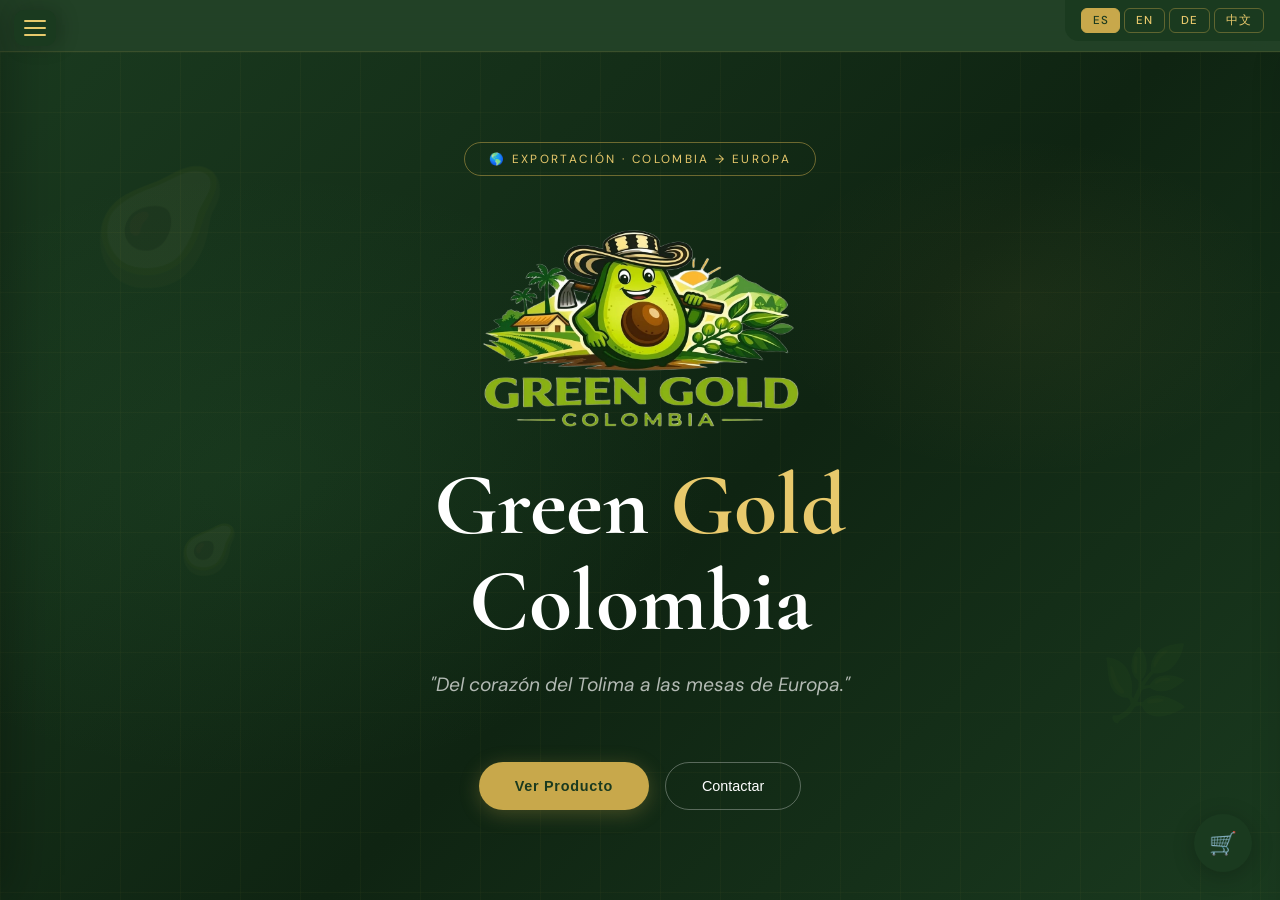
==== index.html @ 8dbdbf3e "Actualizando la pagina de Marketing de GREEN GOLD" ====
<!DOCTYPE html>
<html lang="es">
<head>
<link rel="icon" href="data:image/svg+xml,<svg xmlns=%22http://www.w3.org/2000/svg%22 viewBox=%220 0 100 100%22><text y=%22.9em%22 font-size=%2290%22>🥑</text></svg>">
<meta charset="UTF-8">
<meta name="viewport" content="width=device-width, initial-scale=1.0">
<title>Green Gold Colombia</title>
<link rel="preconnect" href="https://fonts.googleapis.com">
<link href="https://fonts.googleapis.com/css2?family=Cormorant+Garamond:ital,wght@0,300;0,400;0,600;0,700;1,400&family=DM+Sans:wght@300;400;500;600&display=swap" rel="stylesheet">
<style>
/* ============================================================
   VARIABLES & RESET
============================================================ */
:root {
  --g-deep:   #1a3a1f;
  --g-mid:    #2d6a35;
  --g-light:  #4caf60;
  --gold:     #c8a84b;
  --gold-lt:  #e8c96c;
  --cream:    #f5f0e8;
  --white:    #ffffff;
  --txt-dark: #1a1a1a;
  --txt-mid:  #3a3a3a;
  --txt-lt:   #7a7a7a;
  --sh:       0 8px 40px rgba(26,58,31,.12);
  --sh-hv:    0 16px 60px rgba(26,58,31,.22);
  --radius:   20px;
  --nav-w:    290px;
}
*,*::before,*::after{box-sizing:border-box;margin:0;padding:0}
html{scroll-behavior:smooth}
body{font-family:'DM Sans',sans-serif;background:var(--cream);color:var(--txt-dark);overflow-x:hidden}
h1,h2,h3,h4{font-family:'Cormorant Garamond',serif;line-height:1.1}
h1{font-size:clamp(2.8rem,7vw,5.5rem)}
h2{font-size:clamp(2rem,4vw,3.4rem)}
h3{font-size:clamp(1.3rem,2.5vw,2rem)}
p{line-height:1.75;color:var(--txt-mid)}
a{text-decoration:none}
img{display:block;max-width:100%}

/* ============================================================
   LANG BAR
============================================================ */
#lang-bar{
  position:fixed;top:0;right:0;z-index:1200;
  display:flex;gap:4px;padding:8px 16px;
  background:rgba(26,58,31,.94);backdrop-filter:blur(10px);
  border-bottom-left-radius:14px;
}
.lang-btn{
  background:none;border:1px solid rgba(200,168,75,.4);
  color:var(--gold-lt);padding:4px 11px;border-radius:6px;
  cursor:pointer;font-size:.72rem;font-family:'DM Sans',sans-serif;
  font-weight:500;letter-spacing:.08em;transition:all .2s;
}
.lang-btn.active,.lang-btn:hover{background:var(--gold);color:var(--g-deep);border-color:var(--gold)}

/* ============================================================
   TOP NAV BAR (centered menu links)
============================================================ */
#top-nav{
  position:fixed;top:0;left:0;right:0;z-index:1050;
  background:rgba(26,58,31,.96);backdrop-filter:blur(12px);
  display:flex;align-items:center;justify-content:center;
  padding:0 220px 0 64px; /* left: space for hamburger, right: space for lang-bar */
  height:52px;
  border-bottom:1px solid rgba(200,168,75,.15);
  overflow-x:auto;
  gap:2px;
}
.top-nav-link{
  background:none;border:none;color:rgba(255,255,255,.75);
  font-family:'DM Sans',sans-serif;font-size:.72rem;font-weight:500;
  letter-spacing:.04em;cursor:pointer;padding:6px 9px;border-radius:8px;
  transition:all .2s;white-space:nowrap;
}
.top-nav-link:hover,.top-nav-link.active{background:rgba(200,168,75,.18);color:var(--gold-lt)}

/* ============================================================
   HAMBURGER — top-left
============================================================ */
#nav-toggle{
  position:fixed;top:10px;left:14px;transform:none;
  z-index:1100;background:var(--g-deep);border:none;cursor:pointer;
  padding:10px 10px;border-radius:10px;
  display:flex;flex-direction:column;gap:5px;
  box-shadow:4px 0 20px rgba(0,0,0,.2);transition:background .3s;
}
#nav-toggle span{display:block;width:22px;height:2px;background:var(--gold-lt);border-radius:2px;transition:all .35s}
#nav-toggle.open span:nth-child(1){transform:rotate(45deg) translate(5px,5px)}
#nav-toggle.open span:nth-child(2){opacity:0;transform:scaleX(0)}
#nav-toggle.open span:nth-child(3){transform:rotate(-45deg) translate(5px,-5px)}
.nos-visual img {
  width: 100%;
  height: auto;
  display: block;
}

.nos-visual img {
  width: 100%;
  height: auto;
  border-radius: 12px;
  box-shadow: 0 4px 12px rgba(0,0,0,0.2);
}

.nos-visual {
  max-width: 500px;
  margin: 0 auto;
  text-align: center;
}


/* ============================================================
   SIDE NAV (slide-out menu with full sections)
============================================================ */
#side-nav{
  position:fixed;top:0;left:calc(-1 * var(--nav-w));
  width:var(--nav-w);height:100vh;
  background:var(--g-deep);z-index:1099;
  transition:left .42s cubic-bezier(.4,0,.2,1);
  display:flex;flex-direction:column;
  padding:80px 0 40px;
  box-shadow:8px 0 50px rgba(0,0,0,.3);
  overflow-y:auto;
}
#side-nav.open{left:0}
.nav-logo-block{padding:0 28px 20px;border-bottom:1px solid rgba(200,168,75,.18);margin-bottom:12px;text-align:center}
.nav-logo-block img{width:90px;height:auto;margin:0 auto 10px;border-radius:8px}
.nav-logo-block strong{font-family:'Cormorant Garamond',serif;font-size:1.25rem;color:var(--gold-lt);font-weight:600;display:block}
.nav-logo-block small{color:rgba(255,255,255,.4);font-size:.66rem;letter-spacing:.14em;text-transform:uppercase}
.nav-link{
  display:flex;align-items:center;gap:12px;
  padding:12px 28px;color:rgba(255,255,255,.75);
  font-size:.86rem;font-weight:500;letter-spacing:.03em;
  cursor:pointer;transition:all .22s;position:relative;border:none;background:none;width:100%;text-align:left;
}
.nav-link::before{
  content:'';position:absolute;left:0;top:50%;transform:translateY(-50%);
  width:3px;height:0;background:var(--gold);border-radius:0 2px 2px 0;transition:height .22s;
}
.nav-link:hover,.nav-link.active{color:var(--gold-lt);padding-left:36px}
.nav-link:hover::before,.nav-link.active::before{height:55%}
.nav-overlay{display:none;position:fixed;inset:0;background:rgba(0,0,0,.42);z-index:1098}
.nav-overlay.show{display:block}

/* ============================================================
   PAGES CONTAINER
============================================================ */
#app{width:100%;min-height:100vh;padding-top:52px}
.page{display:none;animation:pgIn .5s ease both}
.page.active{display:block}
@keyframes pgIn{from{opacity:0;transform:translateY(18px)}to{opacity:1;transform:translateY(0)}}

/* ============================================================
   CART BUTTON
============================================================ */
#cart-btn{
  position:fixed;bottom:28px;right:28px;z-index:1050;
  background:var(--g-deep);color:white;border:none;
  width:58px;height:58px;border-radius:50%;font-size:1.4rem;
  cursor:pointer;box-shadow:0 4px 22px rgba(0,0,0,.22);
  display:flex;align-items:center;justify-content:center;transition:all .3s;
}
#cart-btn:hover{background:var(--g-mid);transform:scale(1.06)}
#cart-badge{
  position:absolute;top:-4px;right:-4px;
  background:var(--gold);color:var(--g-deep);
  width:22px;height:22px;border-radius:50%;
  font-size:.68rem;font-weight:700;
  display:none;align-items:center;justify-content:center;
}
.video-player {
  width: 100%;
  max-width: 700px;
  border-radius: 15px;
  box-shadow: 0 0 20px rgba(0,0,0,0.4);
  margin-top: 20px;
} 
/* ============================================================
   CART SIDEBAR
============================================================ */
#cart-sidebar{
  position:fixed;top:0;right:-420px;width:400px;height:100vh;
  background:white;z-index:1300;
  transition:right .42s cubic-bezier(.4,0,.2,1);
  display:flex;flex-direction:column;
  box-shadow:-8px 0 40px rgba(0,0,0,.16);
}
#cart-sidebar.open{right:0}
.cart-hdr{background:var(--g-deep);color:white;padding:22px 28px;display:flex;align-items:center;justify-content:space-between}
.cart-hdr h3{font-family:'Cormorant Garamond',serif;font-size:1.5rem}
.cart-close{background:none;border:none;color:white;font-size:1.4rem;cursor:pointer;line-height:1}
.cart-body{flex:1;overflow-y:auto;padding:24px 28px}
.cart-empty-msg{text-align:center;padding:60px 16px;color:var(--txt-lt)}
.cart-empty-msg .ei{font-size:4rem;margin-bottom:12px}
.cart-item-row{display:flex;align-items:center;gap:14px;padding:14px 0;border-bottom:1px solid rgba(0,0,0,.06)}
.cart-item-row .ci-icon{font-size:1.8rem}
.cart-item-row .ci-name{font-weight:600;font-size:.88rem;color:var(--g-deep)}
.cart-item-row .ci-detail{font-size:.76rem;color:var(--txt-lt);margin-top:3px}
.cart-item-row .ci-price{margin-left:auto;font-family:'Cormorant Garamond',serif;font-size:1.2rem;color:var(--gold);font-weight:700}
.cart-item-del{background:none;border:none;color:#cc4444;font-size:1rem;cursor:pointer;margin-left:8px;padding:4px 6px;border-radius:6px;transition:background .2s}
.cart-item-del:hover{background:rgba(204,68,68,.08)}
.cart-ftr{padding:22px 28px;border-top:1px solid rgba(0,0,0,.08)}
.cart-total-row{display:flex;justify-content:space-between;align-items:center;margin-bottom:18px}
.cart-total-row span{font-size:.8rem;color:var(--txt-lt);text-transform:uppercase;letter-spacing:.1em}
.cart-total-row .ct-price{font-family:'Cormorant Garamond',serif;font-size:1.9rem;color:var(--g-deep);font-weight:700}
.btn-checkout{width:100%;background:var(--gold);color:var(--g-deep);border:none;padding:15px;border-radius:12px;font-size:.9rem;font-weight:700;cursor:pointer;transition:all .3s;letter-spacing:.05em}
.btn-checkout:hover{background:var(--gold-lt);transform:translateY(-1px)}

/* Cart summary breakdown */
.cart-summary-title{font-family:'Cormorant Garamond',serif;font-size:1rem;color:var(--g-deep);font-weight:700;margin-bottom:10px;display:flex;align-items:center;gap:6px}
.cart-breakdown{background:rgba(26,58,31,.04);border-radius:10px;padding:12px 14px;margin-bottom:12px;font-size:.8rem;color:var(--txt-mid)}
.cart-breakdown .cb-row{display:flex;justify-content:space-between;padding:4px 0;border-bottom:1px solid rgba(0,0,0,.06)}
.cart-breakdown .cb-row:last-child{border-bottom:none;font-weight:700;color:var(--g-deep);padding-top:8px}

/* Order success modal */
#order-modal{
  display:none;position:fixed;inset:0;background:rgba(0,0,0,.55);z-index:2000;
  align-items:center;justify-content:center;
}
#order-modal.show{display:flex}
.order-modal-box{background:white;border-radius:20px;padding:44px 40px;max-width:460px;width:90%;text-align:center;animation:pgIn .4s ease both}
.order-modal-box .om-icon{font-size:4rem;margin-bottom:16px}
.order-modal-box h3{font-family:'Cormorant Garamond',serif;font-size:1.8rem;color:var(--g-deep);margin-bottom:12px}
.order-modal-box p{font-size:.9rem;color:var(--txt-mid);margin-bottom:26px}
.om-ref{background:var(--cream);border-radius:10px;padding:10px 18px;font-weight:700;color:var(--g-deep);margin-bottom:24px;font-size:1rem}
.om-btn{background:var(--g-deep);color:white;border:none;padding:13px 32px;border-radius:100px;font-size:.88rem;font-weight:600;cursor:pointer;transition:all .3s}
.om-btn:hover{background:var(--g-mid)}

/* Contact success modal */
#contact-modal{
  display:none;position:fixed;inset:0;background:rgba(0,0,0,.55);z-index:2000;
  align-items:center;justify-content:center;
}
#contact-modal.show{display:flex}

/* ============================================================
   SHARED COMPONENTS
============================================================ */
.section-wrap{max-width:1100px;margin:0 auto;padding:70px 28px}
.sec-label{display:inline-block;font-size:.72rem;letter-spacing:.24em;text-transform:uppercase;color:var(--g-mid);font-weight:600;margin-bottom:14px}
.sec-title{color:var(--g-deep);margin-bottom:20px;white-space:pre-line}
.gold-line{width:56px;height:3px;background:var(--gold);border-radius:2px;margin-bottom:36px}
.gold-line.center{margin:0 auto 36px}
.btn-primary{display:inline-block;background:var(--gold);color:var(--g-deep);padding:15px 36px;border-radius:100px;font-weight:600;font-size:.9rem;letter-spacing:.05em;transition:all .3s;box-shadow:0 4px 20px rgba(200,168,75,.28);border:none;cursor:pointer}
.btn-primary:hover{background:var(--gold-lt);transform:translateY(-2px);box-shadow:0 8px 30px rgba(200,168,75,.38)}
.btn-outline{display:inline-block;background:transparent;color:white;padding:15px 36px;border-radius:100px;font-weight:500;font-size:.9rem;border:1px solid rgba(255,255,255,.3);transition:all .3s;cursor:pointer}
.btn-outline:hover{background:rgba(255,255,255,.08);border-color:rgba(255,255,255,.6)}
.reveal{opacity:0;transform:translateY(36px);transition:opacity .7s ease,transform .7s ease}
.reveal.vis{opacity:1;transform:translateY(0)}

/* Back button */
.back-bar{padding:18px 28px;background:white;border-bottom:1px solid rgba(0,0,0,.06);display:flex;gap:12px;flex-wrap:wrap;align-items:center}
.btn-back{background:var(--g-deep);color:white;border:none;padding:9px 20px;border-radius:100px;font-size:.8rem;font-weight:600;cursor:pointer;transition:all .3s;display:flex;align-items:center;gap:6px}
.btn-back:hover{background:var(--g-mid);transform:translateY(-1px)}

/* ============================================================
   PAGE: INICIO
============================================================ */
#pg-inicio{
  min-height:calc(100vh - 52px);
  background:linear-gradient(135deg,var(--g-deep) 0%,#0f2412 55%,#1a3a1f 100%);
  display:flex;align-items:center;justify-content:center;
  text-align:center;position:relative;overflow:hidden;
  padding:80px 28px 80px;
}
.hero-bg-radial{position:absolute;inset:0;background:
  radial-gradient(ellipse 60% 60% at 20% 50%,rgba(76,175,96,.08) 0%,transparent 60%),
  radial-gradient(ellipse 40% 40% at 80% 30%,rgba(200,168,75,.06) 0%,transparent 50%)}
.hero-grid-lines{position:absolute;inset:0;background-image:
  linear-gradient(rgba(200,168,75,.04) 1px,transparent 1px),
  linear-gradient(90deg,rgba(200,168,75,.04) 1px,transparent 1px);
  background-size:60px 60px}
.hero-deco{position:absolute;font-size:7rem;opacity:.05;pointer-events:none;animation:floatD 7s ease-in-out infinite}
.hero-deco:nth-child(3){top:12%;left:7%;animation-delay:0s}
.hero-deco:nth-child(4){bottom:20%;right:7%;font-size:4.5rem;animation-delay:2.5s}
.hero-deco:nth-child(5){top:55%;left:14%;font-size:3rem;animation-delay:5s}
@keyframes floatD{0%,100%{transform:translateY(0) rotate(0deg)}50%{transform:translateY(-22px) rotate(6deg)}}
.hero-inner{position:relative;z-index:1;max-width:860px}
.hero-badge{display:inline-block;border:1px solid rgba(200,168,75,.5);color:var(--gold-lt);padding:8px 24px;border-radius:100px;font-size:.74rem;letter-spacing:.2em;text-transform:uppercase;margin-bottom:30px;animation:fadeUp .9s ease both}
.hero-title{color:white;margin-bottom:18px;animation:fadeUp .9s .2s ease both}
.hero-title em{color:var(--gold-lt);font-style:normal}

/* Logo in hero */
.hero-logo{width:130px;height:auto;margin:0 auto 20px;animation:fadeUp .9s .1s ease both;border-radius:10px}

.hero-slogan{font-size:clamp(1rem,1.8vw,1.2rem);color:rgba(255,255,255,.68);font-style:italic;min-height:2.5em;margin-bottom:46px;animation:fadeUp .9s .4s ease both}
.hero-ctas{display:flex;gap:16px;justify-content:center;flex-wrap:wrap;animation:fadeUp .9s .6s ease both}
.hero-pages-nav{display:flex;flex-wrap:wrap;gap:10px;justify-content:center;margin-top:48px;animation:fadeUp .9s .8s ease both}
.quick-card{
  background:rgba(255,255,255,.07);border:1px solid rgba(200,168,75,.18);
  border-radius:12px;padding:14px 18px;cursor:pointer;transition:all .3s;
  color:white;font-size:.78rem;font-weight:500;display:flex;align-items:center;gap:8px;
}
.quick-card:hover{background:rgba(255,255,255,.14);border-color:rgba(200,168,75,.5);transform:translateY(-3px)}
.qc-icon{font-size:1.1rem}

/* ============================================================
   PAGE: QUIÉNES SOMOS
============================================================ */
#pg-nosotros{background:var(--cream)}
.nos-grid{display:grid;grid-template-columns:1fr 1.7fr;gap:60px;align-items:center}
.nos-visual{
  background:linear-gradient(135deg,var(--g-deep),#0f2412);
  border-radius:var(--radius);padding:50px 28px;text-align:center;
  color:white;
}
.nos-visual span{font-size:5rem;display:block;margin-bottom:18px}
.nos-visual p{font-size:.78rem;color:rgba(255,255,255,.5);letter-spacing:.1em;text-transform:uppercase}
.mvv-grid{display:grid;grid-template-columns:1fr 1fr;gap:16px;margin:28px 0}
.mvv-card{background:white;border-radius:12px;padding:20px;box-shadow:var(--sh)}
.mvv-card h4{color:var(--g-deep);margin-bottom:8px}
.mvv-card p{font-size:.84rem}
.val-pills{display:flex;flex-wrap:wrap;gap:10px;margin-top:8px}
.val-pill{background:var(--g-deep);color:var(--gold-lt);padding:6px 14px;border-radius:100px;font-size:.76rem;font-weight:500}

/* ============================================================
   PAGE: PRODUCTO
============================================================ */
#pg-producto{background:var(--cream)}
.prod-grid{display:grid;grid-template-columns:1.1fr 1fr;gap:50px;align-items:start}
.avo-card{background:white;border-radius:var(--radius);overflow:hidden;box-shadow:var(--sh)}
.avo-hero{background:linear-gradient(135deg,var(--g-deep),var(--g-mid));text-align:center;font-size:6rem;padding:44px}
.avo-body{padding:28px}
.avo-body h3{color:var(--g-deep);margin-bottom:10px}
.avo-body p{font-size:.88rem;margin-bottom:20px}
.specs-grid{display:grid;grid-template-columns:repeat(4,1fr);gap:10px;margin-bottom:20px}
.spec-item{background:var(--cream);border-radius:10px;padding:12px 8px;text-align:center}
.spec-item .sv{font-family:'Cormorant Garamond',serif;font-size:1.15rem;font-weight:700;color:var(--g-deep)}
.spec-item .sl{font-size:.66rem;color:var(--txt-lt);margin-top:3px;text-transform:uppercase;letter-spacing:.06em}
.ben-list{list-style:none;display:flex;flex-direction:column;gap:8px}
.ben-list li{display:flex;align-items:center;gap:10px;font-size:.84rem;color:var(--txt-mid)}
.ben-list li::before{content:'✓';color:var(--g-light);font-weight:700;flex-shrink:0}
.sizes-hdr{font-family:'Cormorant Garamond',serif;font-size:1.4rem;color:var(--g-deep);margin-bottom:18px;font-weight:700}
.size-cards{display:flex;flex-direction:column;gap:12px;margin-bottom:22px}
.size-card{
  display:flex;align-items:center;gap:16px;
  background:white;border:2px solid transparent;border-radius:14px;
  padding:16px 20px;cursor:pointer;transition:all .25s;box-shadow:var(--sh);
}
.size-card:hover{border-color:var(--g-mid);transform:translateX(4px)}
.size-card.sel{border-color:var(--g-light);background:rgba(76,175,96,.04)}
.size-icon{font-size:1.8rem}
.size-info h4{color:var(--g-deep);font-size:.9rem}
.size-info p{font-size:.76rem;color:var(--txt-lt)}
.size-price{margin-left:auto;font-family:'Cormorant Garamond',serif;font-size:1.3rem;color:var(--gold);font-weight:700}
.qty-row{display:flex;align-items:center;gap:14px;margin-bottom:18px}
.qty-btn{width:36px;height:36px;border-radius:50%;background:var(--g-deep);color:white;border:none;font-size:1.1rem;cursor:pointer;transition:all .2s}
.qty-btn:hover{background:var(--g-mid)}
#qty-num{font-family:'Cormorant Garamond',serif;font-size:1.5rem;font-weight:700;color:var(--g-deep);min-width:28px;text-align:center}
.qty-lbl{font-size:.82rem;color:var(--txt-lt)}
.btn-add{width:100%;background:var(--g-deep);color:white;border:none;padding:15px;border-radius:12px;font-size:.9rem;font-weight:600;cursor:pointer;transition:all .3s;letter-spacing:.04em}
.btn-add:hover{background:var(--g-mid)}
.add-toast{display:none;background:var(--g-light);color:white;padding:12px 20px;border-radius:10px;text-align:center;font-weight:600;margin-top:14px;animation:pgIn .3s ease}

/* Pricing table */
#pg-exportacion{background:var(--g-deep);color:white}
#pg-exportacion .sec-label{color:var(--gold-lt)}
#pg-exportacion .sec-title{color:white}
#pg-exportacion p{color:rgba(255,255,255,.72)}
.exp-steps{display:flex;gap:0;margin:42px 0;overflow-x:auto}
.exp-step{
  flex:1;min-width:140px;
  background:rgba(255,255,255,.05);border-right:1px solid rgba(200,168,75,.12);
  padding:28px 20px;text-align:center;transition:all .3s;
}
.exp-step:last-child{border-right:none}
.exp-step:hover{background:rgba(255,255,255,.1)}
.es-num{font-family:'Cormorant Garamond',serif;font-size:2rem;color:var(--gold);opacity:.4;font-weight:700}
.es-icon{font-size:2.2rem;margin:10px 0 12px}
.es-title{font-weight:700;font-size:.84rem;color:white;margin-bottom:8px}
.es-desc{font-size:.76rem;color:rgba(255,255,255,.52);line-height:1.55}
.pricing-grid{display:grid;grid-template-columns:repeat(3,1fr);gap:20px;margin-top:16px}
.price-card{
  background:rgba(255,255,255,.07);border:1px solid rgba(200,168,75,.18);
  border-radius:16px;padding:30px 24px;text-align:center;transition:all .3s;
}
.price-card:hover,.price-card.feat{background:rgba(200,168,75,.1);border-color:var(--gold)}
.pc-tons{font-family:'Cormorant Garamond',serif;font-size:3rem;color:var(--gold-lt);line-height:1;font-weight:700}
.pc-tons span{font-size:1.2rem;margin-left:4px}
.pc-lbl{font-size:.78rem;color:rgba(255,255,255,.5);text-transform:uppercase;letter-spacing:.1em;margin:6px 0 14px}
.pc-days{font-size:.84rem;color:rgba(255,255,255,.65);margin-bottom:12px}
.pc-usd{font-family:'Cormorant Garamond',serif;font-size:1.8rem;color:white;font-weight:700}

/* ============================================================
   PAGE: MERCADO
============================================================ */
#pg-mercado{background:var(--cream)}
.mkt-grid{display:grid;grid-template-columns:1fr 1fr;gap:60px;align-items:center}
.clients-grid{display:grid;grid-template-columns:1fr 1fr;gap:12px;margin-top:24px}
.client-badge{background:white;border-radius:12px;padding:16px;text-align:center;box-shadow:var(--sh);transition:all .3s}
.client-badge:hover{transform:translateY(-3px);box-shadow:var(--sh-hv)}
.cbi{font-size:2rem;margin-bottom:8px}
.client-badge p{font-size:.78rem;font-weight:500;color:var(--g-deep)}
.super-chips{display:flex;flex-wrap:wrap;gap:8px}
.super-chip{background:var(--g-deep);color:var(--gold-lt);padding:6px 14px;border-radius:100px;font-size:.78rem;font-weight:600}
.berlin-card{background:linear-gradient(135deg,var(--g-deep),#0f2412);border-radius:var(--radius);padding:40px 32px;color:white;text-align:center}
.berlin-city{font-family:'Cormorant Garamond',serif;font-size:3.5rem;color:var(--gold-lt);font-weight:300;letter-spacing:.08em}
.berlin-sub{font-size:.78rem;color:rgba(255,255,255,.45);letter-spacing:.18em;text-transform:uppercase;margin-bottom:32px}
.berlin-stats{display:grid;grid-template-columns:1fr 1fr;gap:16px}
.bs{background:rgba(255,255,255,.07);border-radius:12px;padding:18px 12px}
.bv{font-family:'Cormorant Garamond',serif;font-size:1.8rem;color:var(--gold-lt);font-weight:700}
.bl{font-size:.7rem;color:rgba(255,255,255,.45);text-transform:uppercase;letter-spacing:.1em;margin-top:4px}

/* ============================================================
   PAGE: VIDEO
============================================================ */
#pg-video{background:var(--g-deep)}
#pg-video .sec-label{color:var(--gold-lt)}
#pg-video .sec-title{color:white}
#pg-video p{color:rgba(255,255,255,.65)}
.video-wrap{max-width:680px;margin:44px auto 0;background:rgba(255,255,255,.06);border-radius:18px;overflow:hidden;border:1px solid rgba(200,168,75,.16)}
.video-inner{padding:70px 40px;text-align:center}
.play-ring{width:82px;height:82px;border:2px solid var(--gold-lt);border-radius:50%;display:flex;align-items:center;justify-content:center;margin:0 auto 18px;font-size:1.8rem;color:var(--gold-lt);cursor:pointer;transition:all .3s}
.play-ring:hover{background:rgba(200,168,75,.15);transform:scale(1.06)}
.video-ph p{font-size:.88rem;font-style:italic;color:rgba(255,255,255,.5)}

/* ============================================================
   PAGE: RASTREO
============================================================ */
#pg-rastreo{background:var(--cream)}
.rastreo-flow{display:flex;gap:0;margin:42px 0;overflow-x:auto}
.r-step{
  flex:1;min-width:130px;text-align:center;position:relative;
  padding:26px 16px;
}
.r-step::after{
  content:'→';position:absolute;right:-8px;top:50%;transform:translateY(-50%);
  font-size:1.2rem;color:var(--gold);z-index:1;
}
.r-step:last-child::after{display:none}
.r-icon{font-size:2.2rem;margin-bottom:12px}
.r-step h4{color:var(--g-deep);font-size:.88rem;margin-bottom:6px}
.r-step p{font-size:.76rem;color:var(--txt-lt)}
.rastreo-tracker{background:white;border-radius:var(--radius);padding:36px;box-shadow:var(--sh);max-width:640px;margin:0 auto}
.tracker-title{font-family:'Cormorant Garamond',serif;font-size:1.4rem;color:var(--g-deep);margin-bottom:20px;font-weight:700}
.tracker-input-row{display:flex;gap:12px;margin-bottom:24px}
.tracker-input{flex:1;border:2px solid rgba(0,0,0,.1);border-radius:10px;padding:12px 16px;font-size:.88rem;font-family:'DM Sans',sans-serif;transition:border-color .2s}
.tracker-input:focus{outline:none;border-color:var(--g-mid)}
.btn-track{background:var(--g-deep);color:white;border:none;padding:12px 24px;border-radius:10px;font-weight:600;cursor:pointer;transition:all .3s;font-size:.86rem;white-space:nowrap}
.btn-track:hover{background:var(--g-mid)}
.tracker-result{display:none;animation:pgIn .4s ease both}
.track-timeline{display:flex;flex-direction:column;gap:14px}
.tl-item{display:flex;align-items:flex-start;gap:16px}
.tl-dot{
  width:34px;height:34px;border-radius:50%;background:var(--g-light);
  color:white;font-size:.78rem;font-weight:700;
  display:flex;align-items:center;justify-content:center;flex-shrink:0;
  box-shadow:0 2px 10px rgba(76,175,96,.35);
}
.tl-dot.done{background:var(--g-light)}
.tl-dot.current{background:var(--gold);animation:pulse 1.5s infinite}
@keyframes pulse{0%,100%{box-shadow:0 0 0 0 rgba(200,168,75,.4)}50%{box-shadow:0 0 0 8px rgba(200,168,75,0)}}
.tl-text h5{color:var(--g-deep);font-size:.88rem;margin-bottom:3px}
.tl-text p{font-size:.78rem;color:var(--txt-lt)}

/* Delivery time by country */
.delivery-table{width:100%;margin-top:32px;border-collapse:collapse;border-radius:12px;overflow:hidden;box-shadow:var(--sh)}
.delivery-table th{background:var(--g-deep);color:var(--gold-lt);padding:12px 16px;text-align:left;font-size:.78rem;text-transform:uppercase;letter-spacing:.08em}
.delivery-table td{padding:12px 16px;font-size:.84rem;border-bottom:1px solid rgba(0,0,0,.06);background:white;color:var(--txt-mid)}
.delivery-table tr:last-child td{border-bottom:none}
.delivery-table .flag{font-size:1.2rem;margin-right:6px}

/* ============================================================
   PAGE: ENVÍO
============================================================ */
#pg-envio{background:var(--cream)}
.ship-grid{display:grid;grid-template-columns:repeat(3,1fr);gap:20px}
.ship-card{background:white;border-radius:16px;padding:28px 20px;text-align:center;box-shadow:var(--sh);transition:all .3s}
.ship-card:hover{transform:translateY(-4px);box-shadow:var(--sh-hv)}
.ship-flag{font-size:2.8rem;margin-bottom:12px}
.ship-country{font-family:'Cormorant Garamond',serif;font-size:1.3rem;color:var(--g-deep);margin-bottom:8px;font-weight:600}
.ship-price{font-weight:700;color:var(--gold);margin-bottom:6px;font-size:.9rem}
.ship-days{font-size:.76rem;color:var(--txt-lt)}
.ship-note{background:white;border-radius:14px;padding:22px 24px;margin-top:28px;display:flex;gap:14px;align-items:flex-start;box-shadow:var(--sh)}
.ship-note .sni{font-size:1.4rem;flex-shrink:0}
.ship-note p{font-size:.84rem}

/* ============================================================
   PAGE: CONTACTO
============================================================ */
#pg-contacto{background:var(--g-deep);position:relative;overflow:hidden}
#pg-contacto::before{content:'';position:absolute;inset:0;background:radial-gradient(ellipse 55% 55% at 30% 50%,rgba(76,175,96,.07) 0%,transparent 60%)}
#pg-contacto .sec-label{color:var(--gold-lt)}
#pg-contacto .sec-title{color:white}
.con-grid{display:grid;grid-template-columns:1fr 1fr;gap:60px;position:relative;z-index:1}
.con-channels{display:flex;flex-direction:column;gap:18px}
.con-ch{
  background:rgba(255,255,255,.05);border:1px solid rgba(200,168,75,.14);
  border-radius:14px;padding:22px;display:flex;align-items:center;gap:18px;
  color:white;transition:all .3s;cursor:pointer;
}
.con-ch:hover{background:rgba(255,255,255,.1);border-color:var(--gold);transform:translateX(6px)}
.con-ch .chi{font-size:1.9rem}
.con-ch .chl{font-size:.7rem;letter-spacing:.14em;text-transform:uppercase;color:var(--gold-lt);margin-bottom:3px}
.con-ch .chv{font-weight:500;font-size:.9rem;color:rgba(255,255,255,.88)}
.loc-block{display:flex;align-items:center;gap:12px;margin-top:28px;color:rgba(255,255,255,.55);font-size:.84rem}
.loc-block .li{font-size:1.4rem}
.loc-block strong{color:var(--gold-lt);display:block;margin-bottom:2px}
.con-form{background:rgba(255,255,255,.05);border:1px solid rgba(200,168,75,.14);border-radius:var(--radius);padding:34px}
.fg{margin-bottom:18px}
.fg label{display:block;font-size:.76rem;letter-spacing:.1em;text-transform:uppercase;color:var(--gold-lt);margin-bottom:7px}
.fg input,.fg textarea,.fg select{
  width:100%;background:rgba(255,255,255,.06);border:1px solid rgba(255,255,255,.14);
  border-radius:10px;padding:13px 15px;color:white;
  font-family:'DM Sans',sans-serif;font-size:.88rem;
  transition:border-color .2s;appearance:none;
}
.fg input:focus,.fg textarea:focus,.fg select:focus{outline:none;border-color:var(--gold)}
.fg input::placeholder,.fg textarea::placeholder{color:rgba(255,255,255,.28)}
.fg select option{background:var(--g-deep)}
.fg textarea{resize:vertical;min-height:95px}
.btn-send{width:100%;background:var(--gold);color:var(--g-deep);border:none;padding:15px;border-radius:12px;font-size:.88rem;font-weight:700;cursor:pointer;transition:all .3s;letter-spacing:.08em;text-transform:uppercase}
.btn-send:hover{background:var(--gold-lt);transform:translateY(-1px)}

/* ============================================================
   FOOTER
============================================================ */
.site-footer{background:#0a1a0c;padding:28px 24px;text-align:center;color:rgba(255,255,255,.28);font-size:.78rem}
.site-footer span{color:var(--gold)}
.footer-nav{display:flex;flex-wrap:wrap;justify-content:center;gap:10px;margin-bottom:16px}
.footer-nav button{background:none;border:1px solid rgba(255,255,255,.1);color:rgba(255,255,255,.4);font-size:.74rem;cursor:pointer;transition:all .2s;font-family:'DM Sans',sans-serif;padding:6px 14px;border-radius:100px}
.footer-nav button:hover{color:var(--gold-lt);border-color:rgba(200,168,75,.4)}
.footer-home-btn{background:var(--g-deep)!important;color:var(--gold-lt)!important;border-color:var(--gold)!important;font-weight:600!important}

/* ============================================================
   RESPONSIVE
============================================================ */
@media(max-width:780px){
  .nos-grid,.prod-grid,.mkt-grid,.con-grid{grid-template-columns:1fr}
  .pricing-grid{grid-template-columns:1fr}
  .mvv-grid{grid-template-columns:1fr}
  .rastreo-flow{flex-direction:column;align-items:center}
  .r-step::after{content:'↓';right:auto;left:50%;top:auto;bottom:-8px}
  #cart-sidebar{width:100%;right:-100%}
  .section-wrap{padding:50px 20px}
  .hero-pages-nav{display:none}
  .ship-grid{grid-template-columns:1fr 1fr}
  #top-nav{padding:0 160px 0 52px;gap:0}
  .top-nav-link{font-size:.64rem;padding:5px 6px}
}
@media(max-width:520px){
  .ship-grid{grid-template-columns:1fr}
  #top-nav .top-nav-link span.tnl-text{display:none}
}
@keyframes fadeUp{from{opacity:0;transform:translateY(28px)}to{opacity:1;transform:translateY(0)}}

/* ============================================================
   COUNTRY SHIPPING SELECTOR (en página producto)
============================================================ */
.ship-selector-wrap{
  background:white;border-radius:var(--radius);padding:22px 24px;
  box-shadow:var(--sh);margin-bottom:18px;
  border:2px solid rgba(200,168,75,.18);
}
.ship-selector-label{
  font-family:'Cormorant Garamond',serif;font-size:1rem;color:var(--g-deep);
  font-weight:700;margin-bottom:10px;display:flex;align-items:center;gap:6px;
}
.ship-country-select{
  width:100%;background:var(--cream);border:1.5px solid rgba(26,58,31,.18);
  border-radius:10px;padding:10px 14px;font-size:.86rem;font-family:'DM Sans',sans-serif;
  color:var(--txt-dark);cursor:pointer;transition:border-color .2s;appearance:none;
  background-image:url("data:image/svg+xml,%3Csvg xmlns='http://www.w3.org/2000/svg' width='12' height='8' viewBox='0 0 12 8'%3E%3Cpath d='M1 1l5 5 5-5' stroke='%232d6a35' stroke-width='2' fill='none'/%3E%3C/svg%3E");
  background-repeat:no-repeat;background-position:right 14px center;padding-right:36px;
}
.ship-country-select:focus{outline:none;border-color:var(--g-mid)}
.ship-cost-display{
  display:none;margin-top:14px;background:linear-gradient(135deg,var(--g-deep),#0f2412);
  border-radius:12px;padding:16px 18px;color:white;
}
.ship-cost-display.show{display:block;animation:pgIn .3s ease both}
.scd-country{font-size:.72rem;letter-spacing:.14em;text-transform:uppercase;color:var(--gold-lt);margin-bottom:4px}
.scd-cost{font-family:'Cormorant Garamond',serif;font-size:1.5rem;color:white;font-weight:700;margin-bottom:2px}
.scd-days{font-size:.78rem;color:rgba(255,255,255,.6)}
.scd-route{font-size:.73rem;color:rgba(255,255,255,.45);margin-top:2px}

/* Cart shipping row */
.cb-ship-row{
  display:flex;justify-content:space-between;padding:6px 0;
  border-bottom:1px solid rgba(0,0,0,.06);color:var(--g-mid);font-weight:600;
}
.cb-ship-row span:first-child{display:flex;align-items:center;gap:4px}

/* Tracking country selector */
.trk-country-wrap{
  background:white;border-radius:14px;padding:18px 22px;
  box-shadow:var(--sh);margin-bottom:22px;border:2px solid rgba(200,168,75,.15);
}
.trk-country-label{
  font-size:.76rem;letter-spacing:.1em;text-transform:uppercase;
  color:var(--g-mid);font-weight:600;margin-bottom:8px;
}
.trk-country-select{
  width:100%;background:var(--cream);border:1.5px solid rgba(26,58,31,.18);
  border-radius:10px;padding:10px 14px;font-size:.86rem;font-family:'DM Sans',sans-serif;
  color:var(--txt-dark);cursor:pointer;transition:border-color .2s;appearance:none;
  background-image:url("data:image/svg+xml,%3Csvg xmlns='http://www.w3.org/2000/svg' width='12' height='8' viewBox='0 0 12 8'%3E%3Cpath d='M1 1l5 5 5-5' stroke='%232d6a35' stroke-width='2' fill='none'/%3E%3C/svg%3E");
  background-repeat:no-repeat;background-position:right 14px center;padding-right:36px;
}
.trk-country-select:focus{outline:none;border-color:var(--g-mid)}
</style>
</head>
<body>

<!-- LANG BAR (top right) -->
<div id="lang-bar">
  <button class="lang-btn active" onclick="setLang('es',this)">ES</button>
  <button class="lang-btn" onclick="setLang('en',this)">EN</button>
  <button class="lang-btn" onclick="setLang('de',this)">DE</button>
  <button class="lang-btn" onclick="setLang('zh',this)">中文</button>
</div>

<!-- HAMBURGER (top-left) -->
<button id="nav-toggle" onclick="toggleNav()" aria-label="Menú">
  <span></span><span></span><span></span>
</button>

<!-- TOP NAV BAR — vacío, navegación solo por menú hamburguesa -->
<nav id="top-nav"></nav>

<!-- SIDE NAV (full menu slide-out) -->
<div class="nav-overlay" id="nav-overlay" onclick="closeNav()"></div>
<nav id="side-nav">
  <div class="nav-logo-block">
    <!-- Logo image embedded as base64 placeholder; will show company name if image not found -->
    <img src="Aguacate1.jpg" alt="Green Gold Colombia Logo" onerror="this.style.display='none'" id="side-logo">
    <strong>Green Gold Colombia</strong>
    <small data-i18n="nav_sub">Aguacate Hass Premium · Tolima</small>
  </div>
  <button class="nav-link active" data-page="inicio" onclick="goTo('inicio',this)"><span>🏠</span><span data-i18n="nav_inicio">Inicio</span></button>
  <button class="nav-link" data-page="nosotros" onclick="goTo('nosotros',this)"><span>🌱</span><span data-i18n="nav_nosotros">Quiénes Somos</span></button>
  <button class="nav-link" data-page="producto" onclick="goTo('producto',this)"><span>🥑</span><span data-i18n="nav_producto">Nuestro Producto</span></button>
  <button class="nav-link" data-page="exportacion" onclick="goTo('exportacion',this)"><span>📦</span><span data-i18n="nav_exportacion">Exportación</span></button>
  <button class="nav-link" data-page="mercado" onclick="goTo('mercado',this)"><span>🌍</span><span data-i18n="nav_mercado">Mercado Internacional</span></button>
  <button class="nav-link" data-page="video" onclick="goTo('video',this)"><span>🎬</span><span data-i18n="nav_video">Nuestro Cultivo</span></button>
  <button class="nav-link" data-page="rastreo" onclick="goTo('rastreo',this)"><span>📡</span><span data-i18n="nav_rastreo">Rastreo</span></button>
  <button class="nav-link" data-page="envio" onclick="goTo('envio',this)"><span>🚢</span><span data-i18n="nav_envio">Envío Internacional</span></button>
  <button class="nav-link" data-page="contacto" onclick="goTo('contacto',this)"><span>📩</span><span data-i18n="nav_contacto">Contacto</span></button>
</nav>

<!-- APP CONTAINER -->
<div id="app">

  <!-- ======== INICIO ======== -->
  <div id="pg-inicio" class="page active">
    <div class="hero-bg-radial"></div>
    <div class="hero-grid-lines"></div>
    <div class="hero-deco">🥑</div>
    <div class="hero-deco">🌿</div>
    <div class="hero-deco">🥑</div>
    <div class="hero-inner">
      <div class="hero-badge" data-i18n="hero_badge">🌎 Exportación · Colombia → Europa</div>
      <img class="hero-logo" src="Aguacate1.jpg" alt="Green Gold Colombia" 
        style="width:460px;" 
        onerror="this.style.display='none'">
      <h1 class="hero-title">Green <em>Gold</em><br>Colombia</h1>
      <!-- Logo below company name in hero -->
      <p class="hero-slogan" id="slogan-text"></p>
      <div class="hero-ctas">
        <button class="btn-primary" onclick="goTo('producto')">
          <span data-i18n="hero_cta1">Ver Producto</span>
        </button>
        <button class="btn-outline" onclick="goTo('contacto')">
          <span data-i18n="hero_cta2">Contactar</span>
        </button>
      </div>
      

  <!-- ======== QUIENES SOMOS ======== -->
  <div id="pg-nosotros" class="page">
    <div class="back-bar">
      <button class="btn-back" onclick="goTo('inicio')">← <span data-i18n="back_home">Volver al Inicio</span></button>
    </div>
    <div class="section-wrap">
      <div class="nos-grid reveal">
        <div class="nos-visual">
          <img src="Aguacate1.jpg">
          <p data-i18n="nos_cap">Tolima, Colombia · Finca propia</p>
        </div>
        <div>
          <span class="sec-label" data-i18n="nos_label">Quiénes Somos</span>
          <h2 class="sec-title" data-i18n="nos_title">Del Tolima&#10;al mundo</h2>
          <div class="gold-line"></div>
          <p data-i18n="nos_desc">Somos una empresa colombiana especializada en la producción, selección, empaque y exportación de Aguacate Hass premium. Desde las fértiles tierras del Tolima conectamos agricultores con los mercados europeos.</p>
          <div class="mvv-grid">
            <div class="mvv-card">
              <h4 data-i18n="mis_t">Misión</h4>
              <p data-i18n="mis_d">Exportar aguacate Hass colombiano de calidad premium, conectando agricultores con los mejores mercados de Europa.</p>
            </div>
            <div class="mvv-card">
              <h4 data-i18n="vis_t">Visión</h4>
              <p data-i18n="vis_d">Ser el proveedor líder de aguacate Hass colombiano en el mercado europeo para 2030.</p>
            </div>
          </div>
          <div class="val-pills">
            <span class="val-pill" data-i18n="v1">🌱 Sostenibilidad</span>
            <span class="val-pill" data-i18n="v2">✅ Calidad</span>
            <span class="val-pill" data-i18n="v3">🤝 Confianza</span>
            <span class="val-pill" data-i18n="v4">📦 Trazabilidad</span>
            <span class="val-pill" data-i18n="v5">🌍 Responsabilidad</span>
          </div>
        </div>
      </div>
    </div>
    <div class="site-footer"><p>© 2025 <span>Green Gold Colombia</span> · Tolima, Colombia</p></div>
  </div>

  <!-- ======== PRODUCTO ======== -->
  <div id="pg-producto" class="page">
    <div class="back-bar">
      <button class="btn-back" onclick="goTo('inicio')">← <span data-i18n="back_home">Volver al Inicio</span></button>
    </div>
    <div class="section-wrap">
      <div style="text-align:center;margin-bottom:52px" class="reveal">
        <span class="sec-label" data-i18n="prod_lbl">Nuestro Producto</span>
        <h2 class="sec-title" data-i18n="prod_title">Aguacate Hass&#10;Premium</h2>
        <div class="gold-line center"></div>
      </div>
      <div class="prod-grid reveal">
        <div class="avo-card">
          <div class="nos-visual"> 
            <img src="Aguacate1.jpg">
          </div>
          <div class="avo-body">
            <h3 data-i18n="prod_ct">Aguacate Hass Colombiano</h3>
            <p data-i18n="prod_cd">Cultivado en las altitudes ideales del Tolima, nuestro aguacate Hass presenta pulpa cremosa, sabor excepcional y vida útil superior.</p>
            <div class="specs-grid">
              <div class="spec-item"><div class="sv">Hass</div><div class="sl" data-i18n="sp1">Variedad</div></div>
              <div class="spec-item"><div class="sv">Tolima</div><div class="sl" data-i18n="sp2">Origen</div></div>
              <div class="spec-item"><div class="sv">BPA</div><div class="sl" data-i18n="sp3">Certificación</div></div>
              <div class="spec-item"><div class="sv">12°C</div><div class="sl" data-i18n="sp4">T° Envío</div></div>
            </div>
            <ul class="ben-list">
              <li data-i18n="b1">Rico en grasas saludables (Omega 9)</li>
              <li data-i18n="b2">Alto contenido de vitaminas B, C, E y K</li>
              <li data-i18n="b3">Libre de pesticidas · Producción responsable</li>
              <li data-i18n="b4">Calibres S, M, L disponibles</li>
            </ul>
          </div>
        </div>
        <div>
          <!-- SELECTOR DE PAÍS Y COSTO DE ENVÍO -->
          <div class="ship-selector-wrap">
            <div class="ship-selector-label">🌍 <span data-i18n="ship_sel_label">Selecciona tu País de Destino</span></div>
            <select class="ship-country-select" id="ship-country-sel" onchange="updateShippingCost()">
              <option value="">— Elige tu país —</option>
              <option value="de">🇩🇪 Alemania / Germany / Deutschland</option>
              <option value="nl">🇳🇱 Países Bajos / Netherlands / Niederlande</option>
              <option value="es">🇪🇸 España / Spain / Spanien</option>
              <option value="fr">🇫🇷 Francia / France / Frankreich</option>
              <option value="uk">🇬🇧 Reino Unido / United Kingdom</option>
              <option value="cn">🇨🇳 China / 中国</option>
              <option value="jp">🇯🇵 Japón / Japan / 日本</option>
              <option value="us">🇺🇸 Estados Unidos / United States</option>
              <option value="mx">🇲🇽 México / Mexico</option>
              <option value="br">🇧🇷 Brasil / Brazil / Brasilien</option>
              <option value="ca">🇨🇦 Canadá / Canada</option>
              <option value="au">🇦🇺 Australia</option>
            </select>
            <div class="ship-cost-display" id="ship-cost-display">
              <div class="scd-country" id="scd-country"></div>
              <div class="scd-cost" id="scd-cost"></div>
              <div class="scd-days" id="scd-days"></div>
              <div class="scd-route" id="scd-route"></div>
            </div>
          </div>
          <div class="sizes-hdr" data-i18n="sizes_t">Elige tu Caja</div>
          <div class="size-cards">
            <div class="size-card" onclick="selSize(this,'Caja Pequeña 4kg','Small Box 4kg','Kleine Kiste 4kg','小箱 4kg',18)">
              <div class="size-icon">🥑</div>
              <div class="size-info"><h4 data-i18n="sz_s">Pequeño</h4><p>4 kg · ~8 unidades</p></div>
              <div class="size-price">$18.00</div>
            </div>
            <div class="size-card sel" onclick="selSize(this,'Caja Mediana 10kg','Medium Box 10kg','Mittlere Kiste 10kg','中箱 10kg',38)">
              <div class="size-icon">🥑🥑</div>
              <div class="size-info"><h4 data-i18n="sz_m">Mediano</h4><p>10 kg · ~20 unidades</p></div>
              <div class="size-price">$38.00</div>
            </div>
            <div class="size-card" onclick="selSize(this,'Caja Grande 20kg','Large Box 20kg','Große Kiste 20kg','大箱 20kg',70)">
              <div class="size-icon">🥑🥑🥑</div>
              <div class="size-info"><h4 data-i18n="sz_l">Grande</h4><p>20 kg · ~40 unidades</p></div>
              <div class="size-price">$70.00</div>
            </div>
          </div>
          <div class="qty-row">
            <button class="qty-btn" onclick="chQty(-1)">−</button>
            <span id="qty-num">1</span>
            <button class="qty-btn" onclick="chQty(1)">+</button>
            <span class="qty-lbl" data-i18n="cajas">cajas</span>
          </div>
          <button class="btn-add" onclick="addCart()" data-i18n="btn_cart">🛒 Añadir al Carrito</button>
          <div class="add-toast" id="add-toast" data-i18n="cart_ok">✅ ¡Añadido al carrito!</div>
        </div>
      </div>
    </div>
    <div class="site-footer"><p>© 2025 <span>Green Gold Colombia</span> · Tolima, Colombia</p></div>
  </div>

  <!-- ======== EXPORTACION ======== -->
  <div id="pg-exportacion" class="page">
    <div class="back-bar" style="background:rgba(26,58,31,.7);border-bottom-color:rgba(200,168,75,.15)">
      <button class="btn-back" onclick="goTo('inicio')">← <span data-i18n="back_home">Volver al Inicio</span></button>
    </div>
    <div class="section-wrap">
      <span class="sec-label" data-i18n="exp_lbl">Proceso de Exportación</span>
      <h2 class="sec-title" data-i18n="exp_title">Del campo&#10;a su mesa</h2>
      <div class="gold-line"></div>
      <div class="exp-steps reveal">
        <div class="exp-step"><div class="es-num">01</div><div class="es-icon">🌱</div><div class="es-title" data-i18n="e1t">Producción</div><div class="es-desc" data-i18n="e1d">Cultivo responsable con control de calidad desde la finca en Tolima</div></div>
        <div class="exp-step"><div class="es-num">02</div><div class="es-icon">🔍</div><div class="es-title" data-i18n="e2t">Selección</div><div class="es-desc" data-i18n="e2d">Clasificación rigurosa por calibre, madurez y estándares internacionales</div></div>
        <div class="exp-step"><div class="es-num">03</div><div class="es-icon">📦</div><div class="es-title" data-i18n="e3t">Empaque</div><div class="es-desc" data-i18n="e3d">Empaque especializado para conservar la frescura</div></div>
        <div class="exp-step"><div class="es-num">04</div><div class="es-icon">❄️</div><div class="es-title" data-i18n="e4t">Cadena Frío</div><div class="es-desc" data-i18n="e4d">Transporte refrigerado a 12°C</div></div>
        <div class="exp-step"><div class="es-num">05</div><div class="es-icon">🚢</div><div class="es-title" data-i18n="e5t">Logística</div><div class="es-desc" data-i18n="e5d">Envío directo a Berlín con seguimiento en tiempo real</div></div>
      </div>
      <div style="text-align:center;margin:60px 0 32px">
        <span class="sec-label" data-i18n="price_lbl">Precios de Exportación</span>
        <h3 style="color:var(--gold-lt);font-family:'Cormorant Garamond',serif;margin-top:8px" data-i18n="price_sub">Volúmenes y tiempos de entrega</h3>
      </div>
      <div class="pricing-grid reveal">
        <div class="price-card">
          <div class="pc-tons">1<span>T</span></div>
          <div class="pc-lbl" data-i18n="ton">Tonelada</div>
          <div class="pc-days">⏱ 45 <span data-i18n="dias">días</span></div>
          <div class="pc-usd">USD 3,200</div>
        </div>
        <div class="price-card feat">
          <div class="pc-tons">5<span>T</span></div>
          <div class="pc-lbl" data-i18n="tons">Toneladas</div>
          <div class="pc-days">⏱ 30 <span data-i18n="dias">días</span></div>
          <div class="pc-usd">USD 16,000</div>
        </div>
        <div class="price-card">
          <div class="pc-tons">10<span>T</span></div>
          <div class="pc-lbl" data-i18n="tons">Toneladas</div>
          <div class="pc-days">⏱ 25 <span data-i18n="dias">días</span></div>
          <div class="pc-usd">USD 32,000</div>
        </div>
      </div>
    </div>
    <div class="site-footer" style="position:relative;z-index:1"><p>© 2025 <span>Green Gold Colombia</span> · Tolima, Colombia</p></div>
  </div>

  <!-- ======== MERCADO ======== -->
  <div id="pg-mercado" class="page">
    <div class="back-bar">
      <button class="btn-back" onclick="goTo('inicio')">← <span data-i18n="back_home">Volver al Inicio</span></button>
    </div>
    <div class="section-wrap">
      <div class="mkt-grid reveal">
        <div>
          <span class="sec-label" data-i18n="mkt_lbl">Mercado Internacional</span>
          <h2 class="sec-title" data-i18n="mkt_title">Berlín,&#10;nuestro destino</h2>
          <div class="gold-line"></div>
          <p data-i18n="mkt_d">Nos enfocamos en el mercado alemán, donde la demanda de aguacate premium crece año a año.</p>
          <div class="clients-grid">
            <div class="client-badge"><div class="cbi">🏭</div><p data-i18n="c1">Importadores de Frutas</p></div>
            <div class="client-badge"><div class="cbi">🛒</div><p data-i18n="c2">Supermercados</p></div>
            <div class="client-badge"><div class="cbi">🥗</div><p data-i18n="c3">Restaurantes Saludables</p></div>
            <div class="client-badge"><div class="cbi">🌿</div><p data-i18n="c4">Tiendas Orgánicas</p></div>
          </div>
          <div style="margin-top:28px">
            <p style="font-family:'Cormorant Garamond',serif;font-size:1.2rem;color:var(--g-deep);margin-bottom:12px" data-i18n="sup_t">Cadenas objetivo en Alemania</p>
            <div class="super-chips">
              <span class="super-chip">Aldi</span>
              <span class="super-chip">Lidl</span>
              <span class="super-chip">Edeka</span>
              <span class="super-chip">Rewe</span>
            </div>
          </div>
        </div>
        <div class="berlin-card">
          <div class="berlin-city">Berlin</div>
          <div class="berlin-sub">Deutschland · Alemania</div>
          <div class="berlin-stats">
            <div class="bs"><div class="bv">3.6M</div><div class="bl" data-i18n="bs1">Habitantes</div></div>
            <div class="bs"><div class="bv">+40%</div><div class="bl" data-i18n="bs2">Crecimiento mercado</div></div>
            <div class="bs"><div class="bv">#1</div><div class="bl" data-i18n="bs3">Destino exportación</div></div>
            <div class="bs"><div class="bv">€2.1B</div><div class="bl" data-i18n="bs4">Mercado orgánico</div></div>
          </div>
        </div>
      </div>
    </div>
    <div class="site-footer"><p>© 2025 <span>Green Gold Colombia</span> · Tolima, Colombia</p></div>
  </div>

  <!-- ======== VIDEO ======== -->
  <div id="pg-video" class="page">
    <div class="back-bar" style="background:rgba(26,58,31,.7);border-bottom-color:rgba(200,168,75,.15)">
      <button class="btn-back" onclick="goTo('inicio')">← <span data-i18n="back_home">Volver al Inicio</span></button>
    </div>
    <div class="section-wrap" style="text-align:center">
      <span class="sec-label" data-i18n="vid_lbl">Conócenos</span>
      <h2 class="sec-title" data-i18n="vid_title">Así nace nuestro&#10;aguacate</h2>
      <div class="gold-line center"></div>
      <p style="max-width:520px;margin:0 auto" data-i18n="vid_d">Del corazón del Tolima, te mostramos el proceso de cultivo y cosecha del Aguacate Hass.</p>
      <div class="video-wrap reveal" onclick="playVideo()">
        <div class="video-inner" id="videoContainer">
          <div class="play-ring">▶</div>
          <p>Cultivo · Aguacate Hass · Tolima, Colombia</p>
        </div>
</div>
    </div>
    <div class="site-footer"><p>© 2025 <span>Green Gold Colombia</span> · Tolima, Colombia</p></div>
  </div>

  <!-- ======== RASTREO ======== -->
  <div id="pg-rastreo" class="page">
    <div class="back-bar">
      <button class="btn-back" onclick="goTo('inicio')">← <span data-i18n="back_home">Volver al Inicio</span></button>
    </div>
    <div class="section-wrap">
      <div style="text-align:center" class="reveal">
        <span class="sec-label" data-i18n="trk_lbl">Rastreo</span>
        <h2 class="sec-title" data-i18n="trk_title">Control paso a paso</h2>
        <div class="gold-line center"></div>
        <p style="max-width:500px;margin:0 auto 0" data-i18n="trk_d">Seguimiento en tiempo real desde la finca hasta la puerta del cliente.</p>
      </div>
      <div class="rastreo-flow reveal">
        <div class="r-step"><div class="r-icon">📋</div><h4 data-i18n="r1">Pedido Recibido</h4><p data-i18n="r1d">Confirmación inmediata</p></div>
        <div class="r-step"><div class="r-icon">🌱</div><h4 data-i18n="r2">Selección</h4><p data-i18n="r2d">Premium Hass escogido</p></div>
        <div class="r-step"><div class="r-icon">📦</div><h4 data-i18n="r3">Empaque</h4><p data-i18n="r3d">Caja certificada</p></div>
        <div class="r-step"><div class="r-icon">🚢</div><h4 data-i18n="r4">Despacho</h4><p data-i18n="r4d">Envío internacional</p></div>
        <div class="r-step"><div class="r-icon">✅</div><h4 data-i18n="r5">Entregado</h4><p data-i18n="r5d">Rastreo activo</p></div>
      </div>

      <!-- Delivery times by country -->
      <h3 style="color:var(--g-deep);margin-bottom:16px;font-family:'Cormorant Garamond',serif" data-i18n="delivery_title">Tiempos de Entrega por País</h3>
      <p style="margin-bottom:16px;font-size:.84rem" data-i18n="delivery_sub">Desde Tolima, Colombia (punto de origen) hasta el destino final:</p>
      <table class="delivery-table">
        <thead>
          <tr>
            <th data-i18n="del_country">País de Destino</th>
            <th data-i18n="del_time">Tiempo Estimado</th>
            <th data-i18n="del_route">Ruta</th>
          </tr>
        </thead>
        <tbody>
          <tr><td><span class="flag">🇩🇪</span>Alemania</td><td>25–45 días</td><td>Bogotá → Hamburgo/Bremen</td></tr>
          <tr><td><span class="flag">🇳🇱</span>Países Bajos</td><td>28–48 días</td><td>Bogotá → Rotterdam</td></tr>
          <tr><td><span class="flag">🇪🇸</span>España</td><td>22–40 días</td><td>Bogotá → Barcelona/Valencia</td></tr>
          <tr><td><span class="flag">🇫🇷</span>Francia</td><td>26–45 días</td><td>Bogotá → Le Havre</td></tr>
          <tr><td><span class="flag">🇬🇧</span>Reino Unido</td><td>28–50 días</td><td>Bogotá → Felixstowe</td></tr>
          <tr><td><span class="flag">🇨🇳</span>China</td><td>35–60 días</td><td>Bogotá → Shanghai/Shenzhen</td></tr>
        </tbody>
      </table>

      <!-- Selector de país para rastreo -->
      <div class="trk-country-wrap reveal">
        <div class="trk-country-label">🌍 País de destino de tu pedido</div>
        <select class="trk-country-select" id="trk-country-sel" onchange="updateTrackingCountry()">
          <option value="">— Selecciona tu país para ver tiempos de rastreo —</option>
          <option value="de">🇩🇪 Alemania / Germany</option>
          <option value="nl">🇳🇱 Países Bajos / Netherlands</option>
          <option value="es">🇪🇸 España / Spain</option>
          <option value="fr">🇫🇷 Francia / France</option>
          <option value="uk">🇬🇧 Reino Unido / United Kingdom</option>
          <option value="cn">🇨🇳 China / 中国</option>
          <option value="jp">🇯🇵 Japón / Japan / 日本</option>
          <option value="us">🇺🇸 Estados Unidos / United States</option>
          <option value="mx">🇲🇽 México / Mexico</option>
          <option value="br">🇧🇷 Brasil / Brazil</option>
          <option value="ca">🇨🇦 Canadá / Canada</option>
          <option value="au">🇦🇺 Australia</option>
        </select>
        <div id="trk-country-info" style="display:none;margin-top:12px;background:var(--g-deep);border-radius:10px;padding:12px 16px;color:white;font-size:.82rem">
          <div id="trk-country-name" style="color:var(--gold-lt);font-weight:700;margin-bottom:4px"></div>
          <div id="trk-country-time" style="color:rgba(255,255,255,.8)"></div>
          <div id="trk-country-route" style="color:rgba(255,255,255,.5);font-size:.74rem;margin-top:2px"></div>
        </div>
      </div>

      <div class="rastreo-tracker reveal" style="margin-top:40px">
        <div class="tracker-title" data-i18n="trk_sim">Simular Rastreo de Pedido</div>
        <div class="tracker-input-row">
          <input class="tracker-input" id="order-input" type="text" placeholder="Ej: GGC-2025-001">
          <button class="btn-track" onclick="simTrack()" data-i18n="btn_track">Rastrear</button>
        </div>
        <div class="tracker-result" id="tracker-result">
          <div class="track-timeline" id="dynamic-timeline">
            <!-- Se genera dinámicamente según el país seleccionado -->
          </div>
        </div>
      </div>
    </div>
    <div class="site-footer"><p>© 2025 <span>Green Gold Colombia</span> · Tolima, Colombia</p></div>
  </div>

  <!-- ======== ENVIO ======== -->
  <div id="pg-envio" class="page">
    <div class="back-bar">
      <button class="btn-back" onclick="goTo('inicio')">← <span data-i18n="back_home">Volver al Inicio</span></button>
    </div>
    <div class="section-wrap">
      <div style="text-align:center;margin-bottom:48px" class="reveal">
        <span class="sec-label" data-i18n="ship_lbl">Envío Internacional</span>
        <h2 class="sec-title" data-i18n="ship_title">Costos por País</h2>
        <div class="gold-line center"></div>
        <p style="font-size:.88rem;max-width:500px;margin:0 auto" data-i18n="ship_origin">📍 Punto de origen: <strong>Tolima, Colombia</strong> — La mejor tierra para el Aguacate Hass.</p>
      </div>
      <div class="ship-grid reveal">
        <div class="ship-card"><div class="ship-flag">🇩🇪</div><div class="ship-country">Alemania</div><div class="ship-price">USD 850 / T</div><div class="ship-days">25–45 días</div></div>
        <div class="ship-card"><div class="ship-flag">🇳🇱</div><div class="ship-country">Países Bajos</div><div class="ship-price">USD 890 / T</div><div class="ship-days">28–48 días</div></div>
        <div class="ship-card"><div class="ship-flag">🇪🇸</div><div class="ship-country">España</div><div class="ship-price">USD 780 / T</div><div class="ship-days">22–40 días</div></div>
        <div class="ship-card"><div class="ship-flag">🇫🇷</div><div class="ship-country">Francia</div><div class="ship-price">USD 870 / T</div><div class="ship-days">26–45 días</div></div>
        <div class="ship-card"><div class="ship-flag">🇬🇧</div><div class="ship-country">Reino Unido</div><div class="ship-price">USD 920 / T</div><div class="ship-days">28–50 días</div></div>
        <div class="ship-card"><div class="ship-flag">🇨🇳</div><div class="ship-country">China</div><div class="ship-price" data-i18n="consult">Consultar</div><div class="ship-days">35–60 días</div></div>
      </div>
      <div class="ship-note reveal">
        <span class="sni">📌</span>
        <p data-i18n="ship_note"><strong>Nota:</strong> Precios referenciales por tonelada métrica. Para cotizaciones exactas contactenos.</p>
      </div>
    </div>
    <div class="site-footer"><p>© 2025 <span>Green Gold Colombia</span> · Tolima, Colombia</p></div>
  </div>

  <!-- ======== CONTACTO ======== -->
  <div id="pg-contacto" class="page">
    <div class="back-bar" style="background:rgba(26,58,31,.7);border-bottom-color:rgba(200,168,75,.15)">
      <button class="btn-back" onclick="goTo('inicio')">← <span data-i18n="back_home">Volver al Inicio</span></button>
    </div>
    <div class="section-wrap">
      <span class="sec-label" data-i18n="con_lbl">Contacto</span>
      <h2 class="sec-title" data-i18n="con_title">Hablemos de&#10;negocios</h2>
      <div class="gold-line"></div>
      <div class="con-grid reveal">
        <div>
          <div class="con-channels">
            <!-- 1. WhatsApp -->
            <a href="https://wa.me/573000000000" target="_blank" class="con-ch">
              <span class="chi">💬</span>
              <div><div class="chl">WhatsApp</div><div class="chv">+57 300 000 0000</div></div>
            </a>
            <!-- 2. Email -->
            <a href="/cdn-cgi/l/email-protection#254c4b434a65425740404b424a4941464a494a48474c440b464a48" class="con-ch">
              <span class="chi">📧</span>
              <div><div class="chl" data-i18n="ch_email">Correo Electrónico</div><div class="chv"><span class="__cf_email__" data-cfemail="7d14131b123d1a0f1818131a1211191e121112101f141c531e1210">[email&#160;protected]</span></div></div>
            </a>
            <!-- 3. Teléfono directo -->
            <a href="tel:+573000000001" class="con-ch">
              <span class="chi">📞</span>
              <div><div class="chl" data-i18n="ch_phone">Teléfono</div><div class="chv">+57 300 000 0001</div></div>
            </a>
          </div>
          <div class="loc-block">
            <span class="li">📍</span>
            <div>
              <strong data-i18n="loc_city">Tolima, Colombia</strong>
              <span data-i18n="loc_d"> · Mejor tierra para Aguacate Hass · Exportación Internacional</span>
            </div>
          </div>
        </div>
        <!-- Contact Form -->
        <div class="con-form">
          <div class="fg"><label data-i18n="f1">Nombre / Empresa</label><input type="text" id="cf-name" placeholder="Tu empresa o nombre"></div>
          <div class="fg"><label data-i18n="f2">Correo Electrónico</label><input type="email" id="cf-email" placeholder="correo@empresa.com"></div>
          <div class="fg">
            <label data-i18n="f3">País</label>
            <select id="cf-country">
              <option value="" data-i18n="f3opt">Selecciona tu país</option>
              <option>Alemania</option><option>Países Bajos</option><option>España</option>
              <option>Francia</option><option>Reino Unido</option><option>China</option><option>Otro</option>
            </select>
          </div>
          <div class="fg">
            <label data-i18n="f4">Volumen Requerido</label>
            <select id="cf-volume">
              <option>1 Tonelada — USD 3,200 · 45 días</option>
              <option>5 Toneladas — USD 16,000 · 30 días</option>
              <option>10 Toneladas — USD 32,000 · 25 días</option>
              <option>+10 Toneladas — Consultar</option>
            </select>
          </div>
          <div class="fg"><label data-i18n="f5">Mensaje</label><textarea id="cf-message" placeholder="Cuéntanos sobre tu requerimiento..."></textarea></div>
          <button class="btn-send" onclick="submitContact()" data-i18n="f_send">Enviar Solicitud →</button>
        </div>
      </div>
    </div>
    <div class="site-footer" style="position:relative;z-index:1"><p>© 2025 <span>Green Gold Colombia</span> · Tolima, Colombia</p></div>
  </div>

</div><!-- /app -->

<!-- CART BTN -->
<button id="cart-btn" onclick="toggleCart()">
  🛒<span id="cart-badge">0</span>
</button>

<!-- CART SIDEBAR -->
<div id="cart-sidebar">
  <div class="cart-hdr">
    <h3>🛒 <span data-i18n="cart_t">Carrito</span></h3>
    <button class="cart-close" onclick="toggleCart()">✕</button>
  </div>
  <div class="cart-body" id="cart-body">
    <div class="cart-empty-msg"><div class="ei">🥑</div><p data-i18n="cart_empty">Tu carrito está vacío</p></div>
  </div>
  <div class="cart-ftr">
    <div class="cart-breakdown" id="cart-breakdown" style="display:none">
      <div class="cart-summary-title">📋 <span data-i18n="cart_detail">Detalle de compra</span></div>
      <!-- Selector de país para el carrito -->
      <div style="margin-bottom:10px">
        <select class="ship-country-select" id="cart-ship-country" onchange="refreshCart()" style="font-size:.78rem;padding:8px 12px">
          <option value="">🌍 Selecciona país de envío</option>
          <option value="de">🇩🇪 Alemania</option>
          <option value="nl">🇳🇱 Países Bajos</option>
          <option value="es">🇪🇸 España</option>
          <option value="fr">🇫🇷 Francia</option>
          <option value="uk">🇬🇧 Reino Unido</option>
          <option value="cn">🇨🇳 China</option>
          <option value="jp">🇯🇵 Japón</option>
          <option value="us">🇺🇸 Estados Unidos</option>
          <option value="mx">🇲🇽 México</option>
          <option value="br">🇧🇷 Brasil</option>
          <option value="ca">🇨🇦 Canadá</option>
          <option value="au">🇦🇺 Australia</option>
        </select>
      </div>
      <div id="breakdown-rows"></div>
    </div>
    <div class="cart-total-row">
      <span data-i18n="cart_total">Total</span>
      <span class="ct-price" id="ct-price">$0.00</span>
    </div>
    <button class="btn-checkout" onclick="checkoutOrder()" data-i18n="cart_co">Solicitar Pedido →</button>
  </div>
</div>

<!-- ORDER CONFIRMATION MODAL -->
<div id="order-modal">
  <div class="order-modal-box">
    <div class="om-icon">✅</div>
    <h3 data-i18n="om_title">¡Pedido Enviado!</h3>
    <p data-i18n="om_desc">Tu solicitud ha sido recibida. Nuestro equipo en Tolima, Colombia te contactará en menos de 24 horas.</p>
    <div class="om-ref" id="om-ref">Ref: GGC-2025-001</div>
    <button class="om-btn" onclick="closeOrderModal()" data-i18n="om_close">Cerrar</button>
  </div>
</div>

<!-- CONTACT SUCCESS MODAL -->
<div id="contact-modal">
  <div class="order-modal-box">
    <div class="om-icon">📩</div>
    <h3 data-i18n="cm_title">¡Mensaje Enviado!</h3>
    <p data-i18n="cm_desc">Gracias por contactarnos. Nos comunicaremos contigo pronto desde Tolima, Colombia.</p>
    <button class="om-btn" onclick="document.getElementById('contact-modal').classList.remove('show')" data-i18n="om_close">Cerrar</button>
  </div>
</div>

<script data-cfasync="false" src="/cdn-cgi/scripts/5c5dd728/cloudflare-static/email-decode.min.js"></script><script>
/* ============================================================
   PAGES
============================================================ */
const PAGES = ['inicio','nosotros','producto','exportacion','mercado','video','rastreo','envio','contacto'];

function goTo(id, navEl) {
  closeNav();

  const current = document.querySelector('.page.active');
  if (current && current.id !== 'pg-' + id) {
    current.style.transition = 'opacity .3s ease, transform .3s ease';
    current.style.opacity = '0';
    current.style.transform = 'translateY(-24px)';
    setTimeout(() => {
      current.classList.remove('active');
      current.style.opacity = '';
      current.style.transform = '';
      current.style.transition = '';

      const pg = document.getElementById('pg-' + id);
      if (pg) {
        pg.style.opacity = '0';
        pg.style.transform = 'translateY(40px)';
        pg.style.transition = 'none';
        pg.classList.add('active');
        // Primero ir al tope
        window.scrollTo({top: 0, behavior: 'instant'});
        requestAnimationFrame(() => {
          requestAnimationFrame(() => {
            pg.style.transition = 'opacity .45s ease, transform .45s ease';
            pg.style.opacity = '1';
            pg.style.transform = 'translateY(0)';
            setTimeout(() => {
              pg.style.opacity = '';
              pg.style.transform = '';
              pg.style.transition = '';
              triggerReveal();
              // Deslizar hacia abajo para mostrar el contenido
              const contenido = pg.querySelector('.section-wrap, .back-bar, .hero-inner');
              if (contenido) {
                contenido.scrollIntoView({behavior: 'smooth', block: 'start'});
              }
            }, 460);
          });
        });
      }
    }, 300);
  } else if (!current) {
    const pg = document.getElementById('pg-' + id);
    if (pg) { pg.classList.add('active'); window.scrollTo({top:0,behavior:'smooth'}); }
  }

  // update side nav active
  document.querySelectorAll('.nav-link').forEach(l => l.classList.remove('active'));
  const activeLink = document.querySelector(`#side-nav .nav-link[data-page="${id}"]`);
  if (activeLink) activeLink.classList.add('active');
  // update top nav active
  document.querySelectorAll('.top-nav-link').forEach(l => l.classList.remove('active'));
  const activeTop = document.querySelector(`.top-nav-link[data-page="${id}"]`);
  if (activeTop) activeTop.classList.add('active');

  setTimeout(() => buildFooters(id), 320);
}

function buildFooters(current) {
  const labels = {
    inicio:['🏠','nav_inicio'], nosotros:['🌱','nav_nosotros'],
    producto:['🥑','nav_producto'], exportacion:['📦','nav_exportacion'],
    mercado:['🌍','nav_mercado'], video:['🎬','nav_video'],
    rastreo:['📡','nav_rastreo'], envio:['🚢','nav_envio'], contacto:['📩','nav_contacto']
  };
  const fn = document.getElementById('fn-'+current);
  if (!fn) return;
  const t = T[curLang] || T['es'];
  fn.innerHTML = ''; return; fn.innerHTML = `<button class="footer-home-btn" onclick="goTo('inicio')">🏠 ${t['nav_inicio'] || 'Inicio'}</button>` +
    PAGES.filter(p=>p!==current && p!=='inicio').map(p=>
      `<button onclick="goTo('${p}')">${labels[p][0]} ${t[labels[p][1]] || labels[p][1]}</button>`
    ).join('');
}

/* ============================================================
   NAV
============================================================ */
function toggleNav() {
  document.getElementById('nav-toggle').classList.toggle('open');
  document.getElementById('side-nav').classList.toggle('open');
  document.getElementById('nav-overlay').classList.toggle('show');
}
function closeNav() {
  document.getElementById('nav-toggle').classList.remove('open');
  document.getElementById('side-nav').classList.remove('open');
  document.getElementById('nav-overlay').classList.remove('show');
}

/* ============================================================
   SLOGAN ROTATION
============================================================ */
const SLOGANS = {
  es:['"Del corazón del Tolima a las mesas de Europa."','"Aguacate Hass colombiano, calidad que cruza fronteras."','"Frescura natural de Colombia para el mundo."'],
  en:['"From the heart of Tolima to the tables of Europe."','"Colombian Hass Avocado — quality that crosses borders."','"Natural freshness from Colombia to the world."'],
  de:['"Aus dem Herzen Tolimas auf die Tische Europas."','"Kolumbianische Hass-Avocado – Qualität ohne Grenzen."','"Natürliche Frische aus Kolumbien für die Welt."'],
  zh:['"从哥伦比亚托利马到欧洲的餐桌。"','"哥伦比亚哈斯牛油果，跨越国界的品质。"','"哥伦比亚的天然新鲜，奉献给世界。"']
};
let sloganIdx = 0;
let curLang = 'es';

function showSlogan() {
  const el = document.getElementById('slogan-text');
  if (!el) return;
  el.style.opacity=0;
  setTimeout(()=>{ el.textContent=SLOGANS[curLang][sloganIdx]; el.style.opacity=1; el.style.transition='opacity .5s'; },300);
}
showSlogan();

/* ============================================================
   TRANSLATIONS
============================================================ */
const T = {
  es:{
    nav_sub:"Aguacate Hass Premium · Tolima",nav_inicio:"Inicio",nav_nosotros:"Quiénes Somos",nav_producto:"Nuestro Producto",nav_exportacion:"Exportación",nav_mercado:"Mercado Internacional",nav_video:"Nuestro Cultivo",nav_rastreo:"Rastreo",nav_envio:"Envío Internacional",nav_contacto:"Contacto",
    hero_badge:"🌎 Exportación · Colombia → Europa",hero_cta1:"Ver Producto",hero_cta2:"Contactar",
    nos_cap:"Tolima, Colombia · Finca propia",nos_label:"Quiénes Somos",nos_title:"Del Tolima\nal mundo",nos_desc:"Somos una empresa colombiana especializada en la producción, selección, empaque y exportación de Aguacate Hass premium. Desde las fértiles tierras del Tolima conectamos agricultores con los mercados europeos.",
    mis_t:"Misión",mis_d:"Exportar aguacate Hass colombiano de calidad premium, conectando agricultores con los mejores mercados de Europa.",vis_t:"Visión",vis_d:"Ser el proveedor líder de aguacate Hass colombiano en el mercado europeo para 2030.",
    v1:"🌱 Sostenibilidad",v2:"✅ Calidad",v3:"🤝 Confianza",v4:"📦 Trazabilidad",v5:"🌍 Responsabilidad",
    prod_lbl:"Nuestro Producto",prod_title:"Aguacate Hass\nPremium",prod_ct:"Aguacate Hass Colombiano",prod_cd:"Cultivado en las altitudes ideales del Tolima, nuestro aguacate Hass presenta pulpa cremosa y sabor excepcional.",
    sp1:"Variedad",sp2:"Origen",sp3:"Certificación",sp4:"T° Envío",
    b1:"Rico en grasas saludables (Omega 9)",b2:"Alto contenido de vitaminas B, C, E y K",b3:"Libre de pesticidas · Producción responsable",b4:"Calibres S, M, L disponibles",
    sizes_t:"Elige tu Caja",sz_s:"Pequeño",sz_m:"Mediano",sz_l:"Grande",cajas:"cajas",btn_cart:"🛒 Añadir al Carrito",cart_ok:"✅ ¡Añadido!",
    exp_lbl:"Proceso de Exportación",exp_title:"Del campo\na su mesa",price_lbl:"Precios de Exportación",price_sub:"Volúmenes y tiempos de entrega",
    e1t:"Producción",e1d:"Cultivo responsable con control de calidad desde la finca",e2t:"Selección",e2d:"Clasificación por calibre, madurez y estándares internacionales",e3t:"Empaque",e3d:"Empaque especializado para conservar la frescura",e4t:"Cadena Frío",e4d:"Transporte refrigerado a 12°C",e5t:"Logística",e5d:"Envío directo a Berlín con seguimiento en tiempo real",
    ton:"Tonelada",tons:"Toneladas",dias:"días",
    mkt_lbl:"Mercado Internacional",mkt_title:"Berlín,\nnuestro destino",mkt_d:"Nos enfocamos en el mercado alemán, donde la demanda de aguacate premium crece año a año.",
    c1:"Importadores de Frutas",c2:"Supermercados",c3:"Restaurantes Saludables",c4:"Tiendas Orgánicas",sup_t:"Cadenas objetivo en Alemania",
    bs1:"Habitantes",bs2:"Crecimiento mercado",bs3:"Destino exportación",bs4:"Mercado orgánico",
    vid_lbl:"Conócenos",vid_title:"Así nace nuestro\naguacate",vid_d:"Del corazón del Tolima, te mostramos el proceso de cultivo y cosecha del Aguacate Hass.",vid_cap:"Cultivo · Aguacate Hass · Tolima, Colombia",
    trk_lbl:"Rastreo",trk_title:"Control paso a paso",trk_d:"Seguimiento en tiempo real desde la finca hasta la puerta del cliente.",trk_sim:"Simular Rastreo de Pedido",btn_track:"Rastrear",
    delivery_title:"Tiempos de Entrega por País",delivery_sub:"Desde Tolima, Colombia (punto de origen):",del_country:"País de Destino",del_time:"Tiempo Estimado",del_route:"Ruta",
    r1:"Pedido Recibido",r1d:"Confirmación inmediata",r2:"Selección",r2d:"Premium Hass escogido",r3:"Empaque",r3d:"Caja certificada",r4:"Despacho",r4d:"Envío internacional",r5:"Entregado",r5d:"Rastreo activo",trk_transit:"En camino a Berlín, Alemania",trk_eta:"ETA: 28 Mar 2025",
    ship_lbl:"Envío Internacional",ship_title:"Costos por País",ship_origin:"📍 Punto de origen: Tolima, Colombia — La mejor tierra para el Aguacate Hass.",consult:"Consultar",ship_note:"<strong>Nota:</strong> Precios referenciales por tonelada métrica. Para cotizaciones exactas contáctenos.",
    con_lbl:"Contacto",con_title:"Hablemos de\nnegocios",ch_email:"Correo Electrónico",ch_phone:"Teléfono",loc_city:"Tolima, Colombia",loc_d:" · Mejor tierra para Aguacate Hass · Exportación Internacional",
    f1:"Nombre / Empresa",f2:"Correo Electrónico",f3:"País",f3opt:"Selecciona tu país",f4:"Volumen Requerido",f5:"Mensaje",f_send:"Enviar Solicitud →",
    cart_t:"Carrito",cart_empty:"Tu carrito está vacío",cart_total:"Total",cart_co:"Solicitar Pedido →",cart_detail:"Detalle de compra",
    back_home:"Volver al Inicio",
    om_title:"¡Pedido Enviado!",om_desc:"Tu solicitud fue recibida. Nuestro equipo en Tolima te contactará en menos de 24 horas.",om_close:"Cerrar",
    cm_title:"¡Mensaje Enviado!",cm_desc:"Gracias por contactarnos. Nos comunicaremos contigo pronto desde Tolima, Colombia.",
    contact_err:"Por favor completa todos los campos."
  },
  en:{
    nav_sub:"Premium Hass Avocado · Tolima",nav_inicio:"Home",nav_nosotros:"About Us",nav_producto:"Our Product",nav_exportacion:"Export",nav_mercado:"International Market",nav_video:"Our Farm",nav_rastreo:"Tracking",nav_envio:"International Shipping",nav_contacto:"Contact",
    hero_badge:"🌎 Export · Colombia → Europe",hero_cta1:"View Product",hero_cta2:"Contact Us",
    nos_cap:"Tolima, Colombia · Own Farm",nos_label:"About Us",nos_title:"From Tolima\nto the world",nos_desc:"We are a Colombian company specializing in production, selection, packaging and export of premium Hass Avocado. From Tolima's fertile lands we connect farmers with European markets.",
    mis_t:"Mission",mis_d:"Export premium Colombian Hass avocado, connecting farmers with Europe's best markets.",vis_t:"Vision",vis_d:"To be the leading Colombian Hass avocado supplier in the European market by 2030.",
    v1:"🌱 Sustainability",v2:"✅ Quality",v3:"🤝 Trust",v4:"📦 Traceability",v5:"🌍 Responsibility",
    prod_lbl:"Our Product",prod_title:"Hass Avocado\nPremium",prod_ct:"Colombian Hass Avocado",prod_cd:"Grown at ideal altitudes in Tolima, our Hass avocado features creamy flesh and exceptional flavor.",
    sp1:"Variety",sp2:"Origin",sp3:"Certification",sp4:"Ship. T°",
    b1:"Rich in healthy fats (Omega 9)",b2:"High in vitamins B, C, E and K",b3:"Pesticide-free · Responsible production",b4:"Sizes S, M, L available",
    sizes_t:"Choose your Box",sz_s:"Small",sz_m:"Medium",sz_l:"Large",cajas:"boxes",btn_cart:"🛒 Add to Cart",cart_ok:"✅ Added!",
    exp_lbl:"Export Process",exp_title:"From the field\nto your table",price_lbl:"Export Prices",price_sub:"Volumes and delivery times",
    e1t:"Production",e1d:"Responsible cultivation with quality control from the farm",e2t:"Selection",e2d:"Classification by size, ripeness and international standards",e3t:"Packaging",e3d:"Specialized packaging to preserve freshness",e4t:"Cold Chain",e4d:"Refrigerated transport at 12°C",e5t:"Logistics",e5d:"Direct shipping to Berlin with real-time tracking",
    ton:"Ton",tons:"Tons",dias:"days",
    mkt_lbl:"International Market",mkt_title:"Berlin,\nour destination",mkt_d:"We focus on the German market, where demand for premium avocado grows year after year.",
    c1:"Fruit Importers",c2:"Supermarkets",c3:"Healthy Restaurants",c4:"Organic Stores",sup_t:"Target chains in Germany",
    bs1:"Inhabitants",bs2:"Market growth",bs3:"Export destination",bs4:"Organic market",
    vid_lbl:"Meet Us",vid_title:"How our avocado\nis born",vid_d:"From the heart of Tolima, we show you the cultivation and harvest process.",vid_cap:"Cultivation · Hass Avocado · Tolima",
    trk_lbl:"Tracking",trk_title:"Step by step control",trk_d:"Real-time tracking from farm to customer's door.",trk_sim:"Simulate Order Tracking",btn_track:"Track",
    delivery_title:"Delivery Times by Country",delivery_sub:"From Tolima, Colombia (origin point):",del_country:"Destination Country",del_time:"Estimated Time",del_route:"Route",
    r1:"Order Received",r1d:"Immediate confirmation",r2:"Selection",r2d:"Premium Hass chosen",r3:"Packaging",r3d:"Certified box",r4:"Dispatch",r4d:"International shipping",r5:"Delivered",r5d:"Active tracking",trk_transit:"On the way to Berlin, Germany",trk_eta:"ETA: Mar 28, 2025",
    ship_lbl:"International Shipping",ship_title:"Costs by Country",ship_origin:"📍 Origin: Tolima, Colombia — Best land for Hass Avocado.",consult:"Consult",ship_note:"<strong>Note:</strong> Reference prices per metric ton. For exact quotes, contact us.",
    con_lbl:"Contact",con_title:"Let's talk\nbusiness",ch_email:"Email",ch_phone:"Phone",loc_city:"Tolima, Colombia",loc_d:" · Best land for Hass Avocado · International Export",
    f1:"Name / Company",f2:"Email",f3:"Country",f3opt:"Select your country",f4:"Required Volume",f5:"Message",f_send:"Send Request →",
    cart_t:"Cart",cart_empty:"Your cart is empty",cart_total:"Total",cart_co:"Request Order →",cart_detail:"Purchase summary",
    back_home:"Back to Home",
    om_title:"Order Sent!",om_desc:"Your request has been received. Our team in Tolima will contact you within 24 hours.",om_close:"Close",
    cm_title:"Message Sent!",cm_desc:"Thank you for contacting us. We will reach out to you shortly from Tolima, Colombia.",
    contact_err:"Please fill in all fields."
  },
  de:{
    nav_sub:"Premium Hass Avocado · Tolima",nav_inicio:"Start",nav_nosotros:"Über Uns",nav_producto:"Produkt",nav_exportacion:"Export",nav_mercado:"Internationaler Markt",nav_video:"Unser Anbau",nav_rastreo:"Verfolgung",nav_envio:"Internationaler Versand",nav_contacto:"Kontakt",
    hero_badge:"🌎 Export · Kolumbien → Europa",hero_cta1:"Produkt ansehen",hero_cta2:"Kontaktieren",
    nos_cap:"Tolima, Kolumbien · Eigene Farm",nos_label:"Über Uns",nos_title:"Vom Tolima\nin die Welt",nos_desc:"Wir sind ein kolumbianisches Unternehmen für Produktion, Auswahl, Verpackung und Export von Premium Hass-Avocado aus Tolima.",
    mis_t:"Mission",mis_d:"Kolumbianische Hass-Avocado exportieren und Landwirte mit europäischen Märkten verbinden.",vis_t:"Vision",vis_d:"Bis 2030 führender Anbieter kolumbianischer Hass-Avocado in Europa.",
    v1:"🌱 Nachhaltigkeit",v2:"✅ Qualität",v3:"🤝 Vertrauen",v4:"📦 Rückverfolgbarkeit",v5:"🌍 Verantwortung",
    prod_lbl:"Unser Produkt",prod_title:"Hass Avocado\nPremium",prod_ct:"Kolumbianische Hass-Avocado",prod_cd:"In idealen Höhenlagen Tolimas angebaut, mit cremigem Fruchtfleisch und außergewöhnlichem Geschmack.",
    sp1:"Sorte",sp2:"Herkunft",sp3:"Zertifizierung",sp4:"Trans. T°",
    b1:"Reich an gesunden Fetten (Omega 9)",b2:"Reich an Vitaminen B, C, E und K",b3:"Pestizidfrei · Verantwortungsvolle Produktion",b4:"Größen S, M, L verfügbar",
    sizes_t:"Wähle deine Kiste",sz_s:"Klein",sz_m:"Mittel",sz_l:"Groß",cajas:"Kisten",btn_cart:"🛒 In den Warenkorb",cart_ok:"✅ Hinzugefügt!",
    exp_lbl:"Exportprozess",exp_title:"Vom Feld\nauf Ihren Tisch",price_lbl:"Exportpreise",price_sub:"Mengen und Lieferzeiten",
    e1t:"Produktion",e1d:"Verantwortungsvoller Anbau mit Qualitätskontrolle",e2t:"Auswahl",e2d:"Klassifizierung nach Größe und Standards",e3t:"Verpackung",e3d:"Spezialverpackung zur Frischerhaltung",e4t:"Kühlkette",e4d:"Gekühlter Transport bei 12°C",e5t:"Logistik",e5d:"Direktversand nach Berlin mit Echtzeit-Verfolgung",
    ton:"Tonne",tons:"Tonnen",dias:"Tage",
    mkt_lbl:"Internationaler Markt",mkt_title:"Berlin,\nunser Ziel",mkt_d:"Wir konzentrieren uns auf den deutschen Markt, wo die Nachfrage nach Premium-Avocado steigt.",
    c1:"Obstimporteure",c2:"Supermärkte",c3:"Gesunde Restaurants",c4:"Bioläden",sup_t:"Zielketten in Deutschland",
    bs1:"Einwohner",bs2:"Marktwachstum",bs3:"Exportziel",bs4:"Biomarkt",
    vid_lbl:"Lernen Sie uns kennen",vid_title:"So entsteht\nunsere Avocado",vid_d:"Aus Tolima zeigen wir Ihnen den Anbau- und Ernteprozess.",vid_cap:"Anbau · Hass Avocado · Tolima",
    trk_lbl:"Verfolgung",trk_title:"Schritt für Schritt",trk_d:"Echtzeit-Verfolgung vom Bauernhof bis zur Tür des Kunden.",trk_sim:"Bestellverfolgung simulieren",btn_track:"Verfolgen",
    delivery_title:"Lieferzeiten nach Land",delivery_sub:"Ab Tolima, Kolumbien (Ursprungsort):",del_country:"Zielland",del_time:"Geschätzte Zeit",del_route:"Route",
    r1:"Bestellung erhalten",r1d:"Sofortige Bestätigung",r2:"Auswahl",r2d:"Premium Hass ausgewählt",r3:"Verpackung",r3d:"Zertifizierte Kiste",r4:"Versand",r4d:"Internationaler Versand",r5:"Geliefert",r5d:"Aktive Verfolgung",trk_transit:"Unterwegs nach Berlin",trk_eta:"ETA: 28. Mär. 2025",
    ship_lbl:"Internationaler Versand",ship_title:"Kosten nach Land",ship_origin:"📍 Ursprung: Tolima, Kolumbien — Bestes Land für Hass-Avocado.",consult:"Anfragen",ship_note:"<strong>Hinweis:</strong> Referenzpreise pro Tonne. Für genaue Angebote kontaktieren Sie uns.",
    con_lbl:"Kontakt",con_title:"Sprechen wir\nüber Geschäfte",ch_email:"E-Mail",ch_phone:"Telefon",loc_city:"Tolima, Kolumbien",loc_d:" · Bestes Land für Hass-Avocado · Internationaler Export",
    f1:"Name / Unternehmen",f2:"E-Mail",f3:"Land",f3opt:"Land auswählen",f4:"Benötigte Menge",f5:"Nachricht",f_send:"Anfrage senden →",
    cart_t:"Warenkorb",cart_empty:"Ihr Warenkorb ist leer",cart_total:"Gesamt",cart_co:"Bestellung anfragen →",cart_detail:"Kaufübersicht",
    back_home:"Zurück zur Startseite",
    om_title:"Bestellung gesendet!",om_desc:"Ihre Anfrage wurde erhalten. Unser Team in Tolima meldet sich innerhalb von 24 Stunden.",om_close:"Schließen",
    cm_title:"Nachricht gesendet!",cm_desc:"Vielen Dank für Ihre Nachricht. Wir melden uns bald aus Tolima, Kolumbien.",
    contact_err:"Bitte füllen Sie alle Felder aus."
  },
  zh:{
    nav_sub:"优质哈斯牛油果 · 托利马",nav_inicio:"首页",nav_nosotros:"关于我们",nav_producto:"我们的产品",nav_exportacion:"出口",nav_mercado:"国际市场",nav_video:"我们的农场",nav_rastreo:"追踪",nav_envio:"国际运输",nav_contacto:"联系",
    hero_badge:"🌎 出口 · 哥伦比亚 → 欧洲",hero_cta1:"查看产品",hero_cta2:"联系我们",
    nos_cap:"哥伦比亚托利马 · 自有农场",nos_label:"关于我们",nos_title:"从托利马\n走向世界",nos_desc:"我们是一家哥伦比亚企业，专注于托利马优质哈斯牛油果的生产、筛选、包装和出口。",
    mis_t:"使命",mis_d:"出口优质哥伦比亚哈斯牛油果，连接农民与欧洲最好的市场。",vis_t:"愿景",vis_d:"到2030年成为欧洲市场领先的哥伦比亚哈斯牛油果供应商。",
    v1:"🌱 可持续性",v2:"✅ 质量",v3:"🤝 信任",v4:"📦 可追溯性",v5:"🌍 责任",
    prod_lbl:"我们的产品",prod_title:"哈斯牛油果\n优质品",prod_ct:"哥伦比亚哈斯牛油果",prod_cd:"在托利马理想海拔种植，质地细腻，口感卓越。",
    sp1:"品种",sp2:"产地",sp3:"认证",sp4:"运输温度",
    b1:"富含健康脂肪（Omega 9）",b2:"含有丰富维生素 B, C, E 和 K",b3:"无农药 · 负责任的生产",b4:"提供 S、M、L 规格",
    sizes_t:"选择您的箱子",sz_s:"小",sz_m:"中",sz_l:"大",cajas:"箱",btn_cart:"🛒 加入购物车",cart_ok:"✅ 已添加！",
    exp_lbl:"出口流程",exp_title:"从田间\n到您的餐桌",price_lbl:"出口价格",price_sub:"数量和交货时间",
    e1t:"生产",e1d:"在托利马进行负责任的种植",e2t:"筛选",e2d:"按规格、成熟度和国际标准严格分类",e3t:"包装",e3d:"专业包装以保持新鲜度",e4t:"冷链",e4d:"在12°C冷藏运输",e5t:"物流",e5d:"直接运往柏林，并实时追踪",
    ton:"吨",tons:"吨",dias:"天",
    mkt_lbl:"国际市场",mkt_title:"柏林，\n我们的目的地",mkt_d:"我们专注于德国市场，那里对优质牛油果的需求每年都在增长。",
    c1:"水果进口商",c2:"超市",c3:"健康餐厅",c4:"有机商店",sup_t:"德国目标连锁店",
    bs1:"居民",bs2:"市场增长",bs3:"出口目的地",bs4:"有机市场",
    vid_lbl:"了解我们",vid_title:"我们的牛油果\n是这样诞生的",vid_d:"来自托利马，我们展示哈斯牛油果的种植和收获过程。",vid_cap:"种植 · 哈斯牛油果 · 托利马",
    trk_lbl:"追踪",trk_title:"逐步控制",trk_d:"从农场到客户门口的实时追踪。",trk_sim:"模拟订单追踪",btn_track:"追踪",
    delivery_title:"各国交货时间",delivery_sub:"从哥伦比亚托利马出发（起运地）：",del_country:"目的地国家",del_time:"预计时间",del_route:"路线",
    r1:"订单已接收",r1d:"立即确认",r2:"筛选",r2d:"选择优质哈斯",r3:"包装",r3d:"认证箱",r4:"发货",r4d:"国际运输",r5:"已送达",r5d:"主动追踪",trk_transit:"前往德国柏林途中",trk_eta:"预计到达：2025年3月28日",
    ship_lbl:"国际运输",ship_title:"各国费用",ship_origin:"📍 起运地：哥伦比亚托利马 — 哈斯牛油果最佳产地。",consult:"咨询",ship_note:"<strong>注意：</strong>参考价格每公吨。如需精确报价，请联系我们。",
    con_lbl:"联系",con_title:"让我们谈谈\n合作",ch_email:"电子邮件",ch_phone:"电话",loc_city:"哥伦比亚托利马",loc_d:" · 哈斯牛油果最佳产地 · 国际出口",
    f1:"姓名 / 公司",f2:"电子邮件",f3:"国家",f3opt:"选择国家",f4:"所需数量",f5:"留言",f_send:"发送询价 →",
    cart_t:"购物车",cart_empty:"您的购物车是空的",cart_total:"合计",cart_co:"提交订单 →",cart_detail:"购买明细",
    back_home:"返回首页",
    om_title:"订单已提交！",om_desc:"您的请求已收到。我们在托利马的团队将在24小时内与您联系。",om_close:"关闭",
    cm_title:"消息已发送！",cm_desc:"感谢您联系我们。我们将尽快从哥伦比亚托利马与您联系。",
    contact_err:"请填写所有字段。"
  }
};

function setLang(lang, btn) {
  curLang = lang;
  document.querySelectorAll('.lang-btn').forEach(b=>b.classList.remove('active'));
  if(btn) btn.classList.add('active');
  const t = T[lang];
  if (!t) return;
  document.querySelectorAll('[data-i18n]').forEach(el=>{
    const k = el.getAttribute('data-i18n');
    if(t[k] !== undefined) {
      if(k === 'ship_note') el.innerHTML = t[k];
      else el.textContent = t[k];
    }
  });
  showSlogan();
  // Rebuild footers for current page
  const activePage = document.querySelector('.page.active');
  if(activePage) {
    const pageId = activePage.id.replace('pg-','');
    buildFooters(pageId);
  }
}

/* ============================================================
   PRODUCT & CART
============================================================ */
let selSz = {
  es:'Caja Mediana 10kg', en:'Medium Box 10kg', de:'Mittlere Kiste 10kg', zh:'中箱 10kg',
  price:38
};
let qty = 1;
let cartData = [];

function selSize(el, nameEs, nameEn, nameDe, nameZh, price) {
  document.querySelectorAll('.size-card').forEach(c=>c.classList.remove('sel'));
  el.classList.add('sel');
  selSz = {es:nameEs, en:nameEn, de:nameDe, zh:nameZh, price};
}

function chQty(d) {
  qty = Math.max(1, qty+d);
  document.getElementById('qty-num').textContent = qty;
}

function addCart() {
  cartData.push({
    es: selSz.es, en: selSz.en, de: selSz.de, zh: selSz.zh,
    price: selSz.price,
    qty: qty
  });
  refreshCart();
  const t = document.getElementById('add-toast');
  t.style.display='block';
  setTimeout(()=>t.style.display='none',2400);
  // Open cart to show item was added
  document.getElementById('cart-sidebar').classList.add('open');
}

function refreshCart() {
  const body = document.getElementById('cart-body');
  const badge = document.getElementById('cart-badge');
  const total = document.getElementById('ct-price');
  const breakdown = document.getElementById('cart-breakdown');
  const breakdownRows = document.getElementById('breakdown-rows');
  const t = T[curLang] || T['es'];

  if (!cartData.length) {
    body.innerHTML=`<div class="cart-empty-msg"><div class="ei">🥑</div><p>${t.cart_empty}</p></div>`;
    badge.style.display='none';
    total.textContent='$0.00';
    breakdown.style.display='none';
    return;
  }

  let sum=0, cnt=0;
  body.innerHTML = cartData.map((it,i)=>{
    const name = it[curLang] || it.es;
    const sub=it.price*it.qty; sum+=sub; cnt+=it.qty;
    return `<div class="cart-item-row">
      <div class="ci-icon">🥑</div>
      <div>
        <div class="ci-name">${name}</div>
        <div class="ci-detail">${t.cajas||'×'} ${it.qty} · $${it.price.toFixed(2)} c/u</div>
      </div>
      <div class="ci-price">$${sub.toFixed(2)}</div>
      <button class="cart-item-del" onclick="removeCartItem(${i})" title="Eliminar">🗑</button>
    </div>`;
  }).join('');

  badge.textContent=cnt; badge.style.display='flex';
  total.textContent='$'+sum.toFixed(2);

  // Breakdown with shipping
  breakdown.style.display='block';
  let bRows = cartData.map(it=>{
    const name = it[curLang] || it.es;
    return `<div class="cb-row"><span>${name} ×${it.qty}</span><span>$${(it.price*it.qty).toFixed(2)}</span></div>`;
  }).join('');

  // Add shipping cost if country selected
  const cartCountrySel = document.getElementById('cart-ship-country');
  const cartCountryVal = cartCountrySel ? cartCountrySel.value : '';
  let shipCostTotal = 0;
  if (cartCountryVal && SHIPPING_DATA && SHIPPING_DATA[cartCountryVal]) {
    const sd = SHIPPING_DATA[cartCountryVal];
    const totalBoxes = cartData.reduce((a,b)=>a+b.qty, 0);
    if (sd.costNum > 0) {
      shipCostTotal = sd.costNum * totalBoxes;
      bRows += `<div class="cb-ship-row"><span>🚢 Envío ${sd.flag} ${sd.name}</span><span>$${shipCostTotal.toFixed(2)}</span></div>`;
    } else {
      bRows += `<div class="cb-ship-row"><span>🚢 Envío ${sd.flag} ${sd.name}</span><span>Consultar</span></div>`;
    }
    bRows += `<div style="font-size:.7rem;color:var(--txt-lt);padding:2px 0">⏱ ${sd.days} · ${sd.route}</div>`;
  }

  const grandTotal = sum + shipCostTotal;
  bRows += `<div class="cb-row"><span>${t.cart_total||'Total'}</span><span>$${grandTotal.toFixed(2)}</span></div>`;
  breakdownRows.innerHTML = bRows;
  // Update grand total display
  total.textContent='$'+grandTotal.toFixed(2);
}

function removeCartItem(idx) {
  cartData.splice(idx, 1);
  refreshCart();
}

function toggleCart() {
  document.getElementById('cart-sidebar').classList.toggle('open');
}

/* ============================================================
   CHECKOUT — solicitar pedido
============================================================ */
function checkoutOrder() {
  if (!cartData.length) {
    alert(T[curLang].cart_empty || 'Tu carrito está vacío');
    return;
  }
  const ref = 'GGC-' + Date.now().toString().slice(-6);
  document.getElementById('om-ref').textContent = 'Ref: ' + ref;
  // Apply translations to modal
  const t = T[curLang] || T['es'];
  document.querySelector('#order-modal [data-i18n="om_title"]').textContent = t.om_title;
  document.querySelector('#order-modal [data-i18n="om_desc"]').textContent = t.om_desc;
  document.querySelector('#order-modal [data-i18n="om_close"]').textContent = t.om_close;
  document.getElementById('order-modal').classList.add('show');
  // Clear cart after order
  cartData = [];
  refreshCart();
  document.getElementById('cart-sidebar').classList.remove('open');
}

function closeOrderModal() {
  document.getElementById('order-modal').classList.remove('show');
}

/* ============================================================
   CONTACT FORM SUBMIT
============================================================ */
function submitContact() {
  const name = document.getElementById('cf-name').value.trim();
  const email = document.getElementById('cf-email').value.trim();
  const country = document.getElementById('cf-country').value;
  const t = T[curLang] || T['es'];

  if (!name || !email || !country) {
    alert(t.contact_err || 'Por favor completa todos los campos.');
    return;
  }

  // Apply translations to contact modal
  document.querySelector('#contact-modal [data-i18n="cm_title"]').textContent = t.cm_title;
  document.querySelector('#contact-modal [data-i18n="cm_desc"]').textContent = t.cm_desc;
  document.querySelector('#contact-modal [data-i18n="om_close"]').textContent = t.om_close;
  document.getElementById('contact-modal').classList.add('show');

  // Clear form
  document.getElementById('cf-name').value = '';
  document.getElementById('cf-email').value = '';
  document.getElementById('cf-country').value = '';
  document.getElementById('cf-message').value = '';
}


/* ============================================================
   SHIPPING COST DATA BY COUNTRY
============================================================ */
const SHIPPING_DATA = {
  de: { flag:'🇩🇪', name:'Alemania', cost:'USD 12.50/caja', costNum:12.50, days:'25–45 días', route:'Bogotá → Hamburgo/Bremen', transit:'En camino a Alemania 🇩🇪' },
  nl: { flag:'🇳🇱', name:'Países Bajos', cost:'USD 13.00/caja', costNum:13.00, days:'28–48 días', route:'Bogotá → Rotterdam', transit:'En camino a Países Bajos 🇳🇱' },
  es: { flag:'🇪🇸', name:'España', cost:'USD 11.50/caja', costNum:11.50, days:'22–40 días', route:'Bogotá → Barcelona/Valencia', transit:'En camino a España 🇪🇸' },
  fr: { flag:'🇫🇷', name:'Francia', cost:'USD 12.80/caja', costNum:12.80, days:'26–45 días', route:'Bogotá → Le Havre', transit:'En camino a Francia 🇫🇷' },
  uk: { flag:'🇬🇧', name:'Reino Unido', cost:'USD 14.00/caja', costNum:14.00, days:'28–50 días', route:'Bogotá → Felixstowe', transit:'En camino al Reino Unido 🇬🇧' },
  cn: { flag:'🇨🇳', name:'China', cost:'Consultar', costNum:0, days:'35–60 días', route:'Bogotá → Shanghai/Shenzhen', transit:'En camino a China 🇨🇳' },
  jp: { flag:'🇯🇵', name:'Japón', cost:'USD 18.50/caja', costNum:18.50, days:'38–65 días', route:'Bogotá → Tokyo/Osaka', transit:'En camino a Japón 🇯🇵' },
  us: { flag:'🇺🇸', name:'Estados Unidos', cost:'USD 9.80/caja', costNum:9.80, days:'12–22 días', route:'Bogotá → Miami/Los Ángeles', transit:'En camino a EE.UU. 🇺🇸' },
  mx: { flag:'🇲🇽', name:'México', cost:'USD 7.50/caja', costNum:7.50, days:'8–15 días', route:'Bogotá → Ciudad de México', transit:'En camino a México 🇲🇽' },
  br: { flag:'🇧🇷', name:'Brasil', cost:'USD 8.20/caja', costNum:8.20, days:'10–20 días', route:'Bogotá → São Paulo', transit:'En camino a Brasil 🇧🇷' },
  ca: { flag:'🇨🇦', name:'Canadá', cost:'USD 11.00/caja', costNum:11.00, days:'14–25 días', route:'Bogotá → Toronto/Vancouver', transit:'En camino a Canadá 🇨🇦' },
  au: { flag:'🇦🇺', name:'Australia', cost:'USD 22.00/caja', costNum:22.00, days:'45–75 días', route:'Bogotá → Sydney/Melbourne', transit:'En camino a Australia 🇦🇺' }
};

// Timeline templates per country (different ETAs)
const TRACKING_TEMPLATES = {
  de: { days:35, city:'Hamburgo, Alemania', transit:'Puerto de Hamburgo — en aduana' },
  nl: { days:38, city:'Rotterdam, Países Bajos', transit:'Puerto de Rotterdam — en aduana' },
  es: { days:32, city:'Barcelona, España', transit:'Puerto de Barcelona — en aduana' },
  fr: { days:36, city:'Le Havre, Francia', transit:'Puerto de Le Havre — en aduana' },
  uk: { days:39, city:'Felixstowe, Reino Unido', transit:'Puerto de Felixstowe — en aduana' },
  cn: { days:48, city:'Shanghai, China', transit:'Puerto de Shanghai — en proceso de importación' },
  jp: { days:52, city:'Tokyo, Japón', transit:'Puerto de Tokyo — en aduana' },
  us: { days:17, city:'Miami, EE.UU.', transit:'Miami, Florida — despacho aduanal' },
  mx: { days:12, city:'Ciudad de México, México', transit:'AICM / Puerto Lázaro Cárdenas' },
  br: { days:15, city:'São Paulo, Brasil', transit:'Puerto de Santos — en aduana' },
  ca: { days:20, city:'Toronto, Canadá', transit:'Toronto — aduana canadiense' },
  au: { days:60, city:'Sydney, Australia', transit:'Puerto de Sydney — cuarentena y aduana' }
};

let selectedShipCountry = '';

function updateShippingCost() {
  const sel = document.getElementById('ship-country-sel');
  const val = sel ? sel.value : '';
  selectedShipCountry = val;
  const display = document.getElementById('ship-cost-display');
  if (!display) return;
  if (!val || !SHIPPING_DATA[val]) {
    display.classList.remove('show');
    return;
  }
  const d = SHIPPING_DATA[val];
  document.getElementById('scd-country').textContent = d.flag + ' ' + d.name;
  document.getElementById('scd-cost').textContent = '🚢 Envío: ' + d.cost;
  document.getElementById('scd-days').textContent = '⏱ Tiempo estimado: ' + d.days;
  document.getElementById('scd-route').textContent = '📍 Ruta: ' + d.route;
  display.classList.add('show');
  // Sync with cart country selector
  const cartSel = document.getElementById('cart-ship-country');
  if (cartSel) { cartSel.value = val; refreshCart(); }
}

function updateTrackingCountry() {
  const sel = document.getElementById('trk-country-sel');
  const val = sel ? sel.value : '';
  const info = document.getElementById('trk-country-info');
  if (!info) return;
  if (!val || !SHIPPING_DATA[val]) {
    info.style.display = 'none';
    return;
  }
  const d = SHIPPING_DATA[val];
  const trk = TRACKING_TEMPLATES[val];
  document.getElementById('trk-country-name').textContent = d.flag + ' ' + d.name + ' — ' + d.days;
  document.getElementById('trk-country-time').textContent = '📍 Ruta: ' + d.route;
  document.getElementById('trk-country-route').textContent = '⏱ Tiempo estimado de entrega: ' + d.days + ' desde despacho';
  info.style.display = 'block';
}

function simTrack() {
  const val = document.getElementById('order-input').value.trim();
  if (!val) {
    document.getElementById('order-input').style.borderColor='#cc4444';
    setTimeout(()=>document.getElementById('order-input').style.borderColor='',2000);
    return;
  }
  const countryVal = document.getElementById('trk-country-sel') ? document.getElementById('trk-country-sel').value : '';
  const d = SHIPPING_DATA[countryVal] || SHIPPING_DATA['de'];
  const trk = TRACKING_TEMPLATES[countryVal] || TRACKING_TEMPLATES['de'];

  // Build dates relative to reference order
  const base = new Date(2025, 2, 15); // March 15 as order date
  const fmt = (d) => d.toLocaleDateString('es-CO',{day:'2-digit',month:'short',year:'numeric'});
  const d1 = new Date(base); d1.setDate(base.getDate()+0);
  const d2 = new Date(base); d2.setDate(base.getDate()+2);
  const d3 = new Date(base); d3.setDate(base.getDate()+3);
  const etaDate = new Date(base); etaDate.setDate(base.getDate() + trk.days);

  const timeline = document.getElementById('dynamic-timeline');
  if (timeline) {
    timeline.innerHTML = `
      <div class="tl-item"><div class="tl-dot done">✓</div><div class="tl-text"><h5>Pedido Recibido</h5><p>${fmt(d1)} · 09:14 AM · Tolima, Colombia</p></div></div>
      <div class="tl-item"><div class="tl-dot done">✓</div><div class="tl-text"><h5>Selección Premium</h5><p>${fmt(d2)} · 07:30 AM · Planta Tolima</p></div></div>
      <div class="tl-item"><div class="tl-dot done">✓</div><div class="tl-text"><h5>Empaque y Despacho</h5><p>${fmt(d3)} · 11:00 AM · Centro Logístico</p></div></div>
      <div class="tl-item"><div class="tl-dot current">📍</div><div class="tl-text"><h5>En Tránsito Internacional</h5><p>${d.flag} ${trk.transit} · Ref: ${val}</p></div></div>
      <div class="tl-item"><div class="tl-dot" style="background:rgba(0,0,0,.1)">○</div><div class="tl-text"><h5 style="color:var(--txt-lt)">Entrega en ${d.name}</h5><p>ETA: ${fmt(etaDate)} · ${trk.city}</p></div></div>
    `;
  }

  document.getElementById('tracker-result').style.display='block';
  document.getElementById('tracker-result').scrollIntoView({behavior:'smooth',block:'nearest'});
}



/* ============================================================
   SCROLL REVEAL
============================================================ */
function triggerReveal() {
  const obs = new IntersectionObserver(entries=>{
    entries.forEach(e=>{
      if(e.isIntersecting){e.target.classList.add('vis');obs.unobserve(e.target);}
    });
  },{threshold:.12});
  document.querySelectorAll('.reveal').forEach(el=>obs.observe(el));
}

/* ============================================================
   INIT
============================================================ */
document.addEventListener('DOMContentLoaded',()=>{
  setLang('es', document.querySelector('.lang-btn.active'));
  buildFooters('inicio');
  triggerReveal();
  setInterval(()=>{
    sloganIdx=(sloganIdx+1)%3;
    showSlogan();
  },4000);
});

function playVideo() {
  document.getElementById("videoContainer").innerHTML = `
    <video controls autoplay style="width:100%; border-radius:15px;">
      <source src="Aguacate.mp4" type="video/mp4">
    </video>
  `;
}
</script>
</body>
</html>
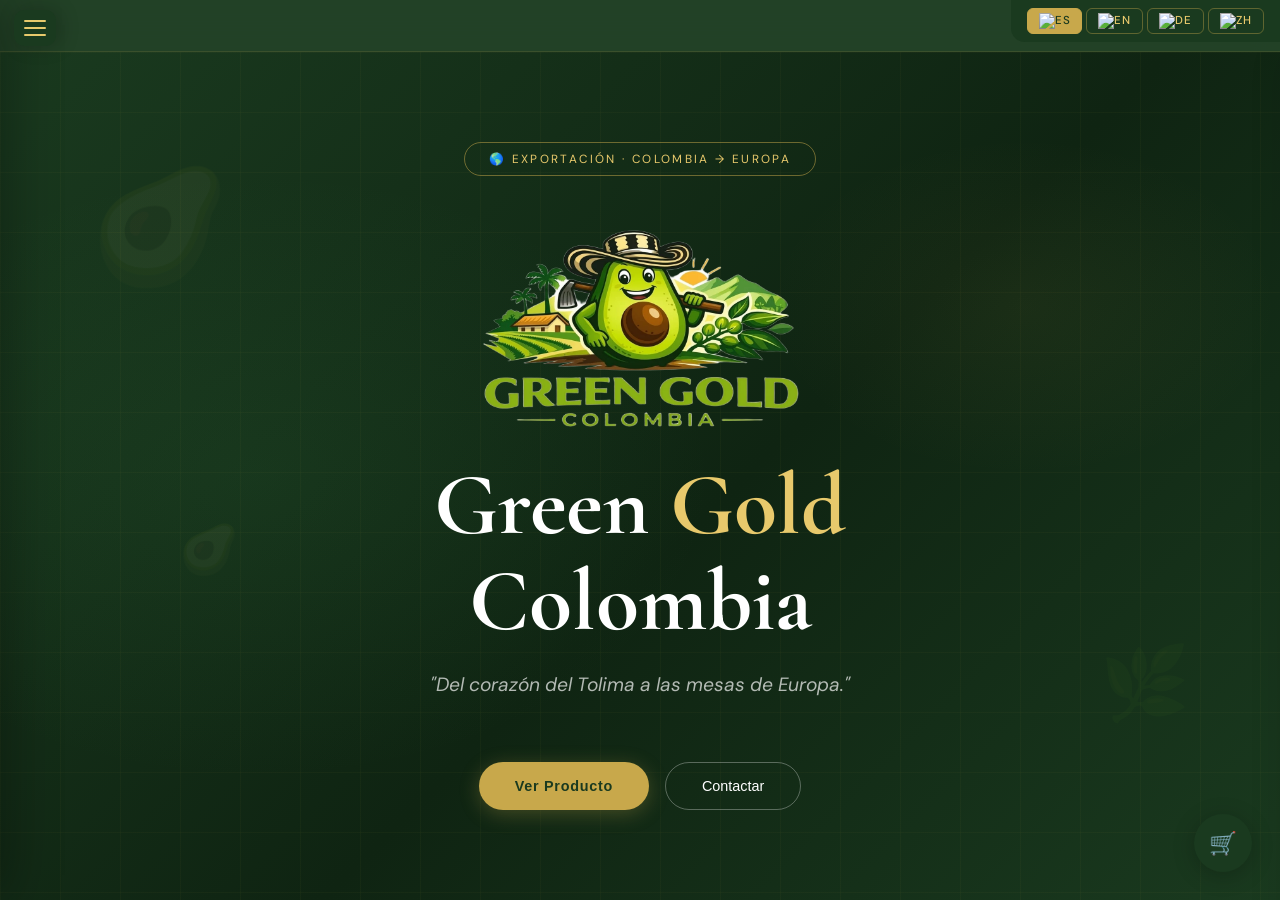
==== commit bdff4cb5: "Enhance language selection buttons with flags ya estan los arreglos" ====
--- a/index.html
+++ b/index.html
@@ -604,12 +604,39 @@
 <body>
 
 <!-- LANG BAR (top right) -->
+<!-- LANG BAR (top right) -->
 <div id="lang-bar">
-  <button class="lang-btn active" onclick="setLang('es',this)">ES</button>
-  <button class="lang-btn" onclick="setLang('en',this)">EN</button>
-  <button class="lang-btn" onclick="setLang('de',this)">DE</button>
-  <button class="lang-btn" onclick="setLang('zh',this)">中文</button>
+  <button class="lang-btn active" onclick="setLang('es', this)">
+    <img src="https://flagcdn.com/w80/es.png" alt="ES">
+    <span></span>
+  </button>
+  
+  <button class="lang-btn" onclick="setLang('en', this)">
+    <img src="https://flagcdn.com/w80/us.png" alt="EN">
+    <span></span>
+  </button>
+  
+  <button class="lang-btn" onclick="setLang('de', this)">
+    <img src="https://flagcdn.com/w80/de.png" alt="DE">
+    <span></span>
+  </button>
+
+  <button class="lang-btn" onclick="setLang('zh', this)">
+    <img src="https://flagcdn.com/w80/cn.png" alt="ZH">
+    <span></span>
+  </button>
 </div>
+<script>
+function setLang(lang, element) {
+    // Quita la clase activa de todos los botones
+    document.querySelectorAll('.lang-btn').forEach(btn => btn.classList.remove('active'));
+    // La añade al botón oprimido (se vuelve Oro)
+    element.classList.add('active');
+    
+    console.log("Idioma cambiado a: " + lang);
+    // Aquí puedes integrar tu lógica de traducción más adelante
+}
+</script>
 
 <!-- HAMBURGER (top-left) -->
 <button id="nav-toggle" onclick="toggleNav()" aria-label="Menú">
@@ -1712,4 +1739,4 @@
 }
 </script>
 </body>
-</html>+</html>
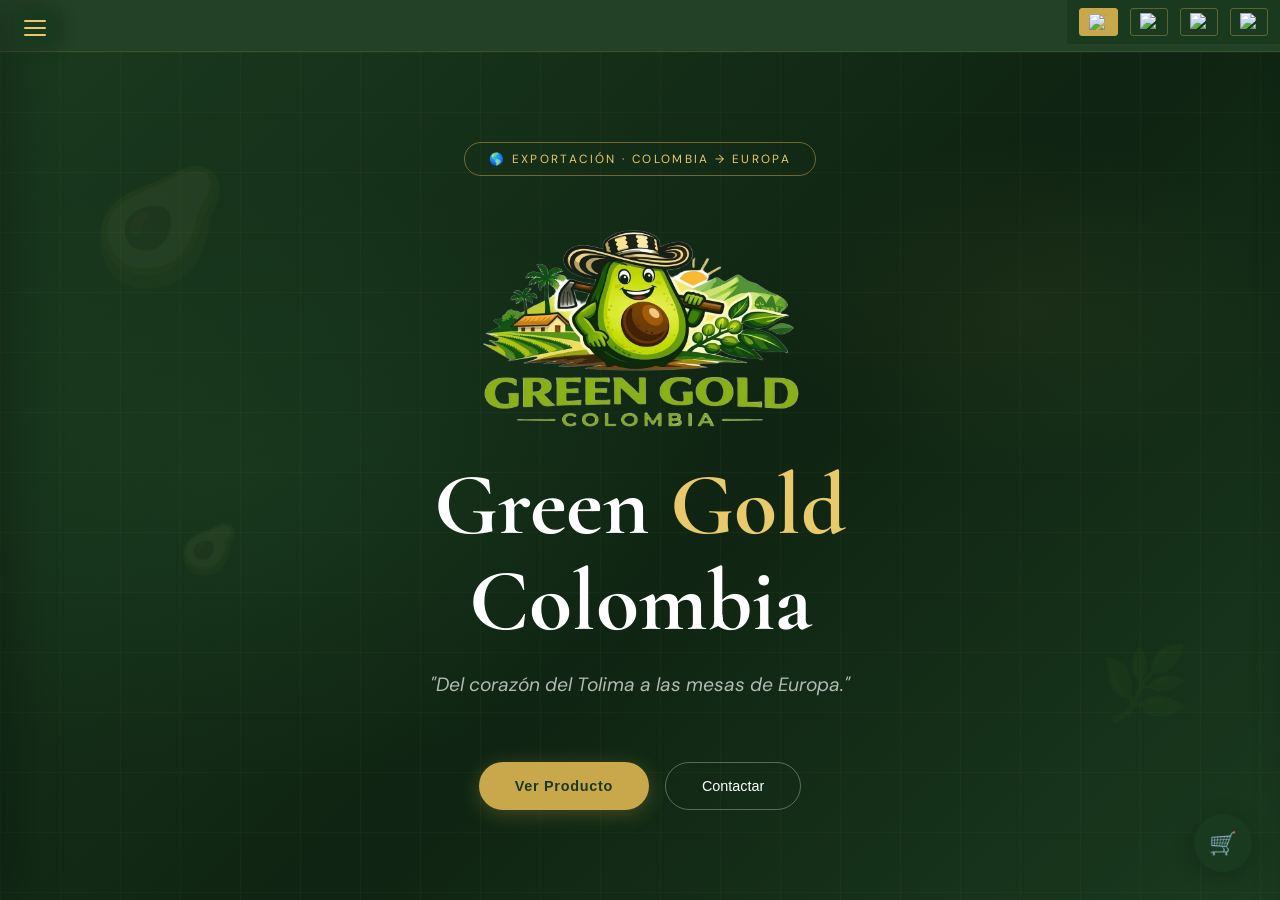
==== commit 92751b7d: "Modificando el proyecto de Marketing de Green Gold" ====
--- a/index.html
+++ b/index.html
@@ -43,17 +43,23 @@
 ============================================================ */
 #lang-bar{
   position:fixed;top:0;right:0;z-index:1200;
-  display:flex;gap:4px;padding:8px 16px;
+  display:flex;gap:4px;padding:4px 8px;
   background:rgba(26,58,31,.94);backdrop-filter:blur(10px);
-  border-bottom-left-radius:14px;
+  border-bottom-left-radius:4px;
+  
 }
 .lang-btn{
   background:none;border:1px solid rgba(200,168,75,.4);
-  color:var(--gold-lt);padding:4px 11px;border-radius:6px;
-  cursor:pointer;font-size:.72rem;font-family:'DM Sans',sans-serif;
-  font-weight:500;letter-spacing:.08em;transition:all .2s;
-}
-.lang-btn.active,.lang-btn:hover{background:var(--gold);color:var(--g-deep);border-color:var(--gold)}
+  color:var(--gold-lt);padding:4px 9px;border-radius:3px;
+  cursor:pointer;font-size:.10rem;font-family:'DM Sans',sans-serif;
+  font-weight:100;letter-spacing:.08em;transition:all .2s;
+  margin:4px;
+
+}
+.lang-btn.active,.lang-btn:hover{background:var(--gold);color:var(--g-deep);border-color:var(--gold);
+width:20%;
+height: auto;
+}
 
 /* ============================================================
    TOP NAV BAR (centered menu links)
@@ -590,8 +596,7 @@
 .trk-country-label{
   font-size:.76rem;letter-spacing:.1em;text-transform:uppercase;
   color:var(--g-mid);font-weight:600;margin-bottom:8px;
-}
-.trk-country-select{
+}.trk-country-select{
   width:100%;background:var(--cream);border:1.5px solid rgba(26,58,31,.18);
   border-radius:10px;padding:10px 14px;font-size:.86rem;font-family:'DM Sans',sans-serif;
   color:var(--txt-dark);cursor:pointer;transition:border-color .2s;appearance:none;
@@ -603,40 +608,25 @@
 </head>
 <body>
 
-<!-- LANG BAR (top right) -->
 <!-- LANG BAR (top right) -->
 <div id="lang-bar">
   <button class="lang-btn active" onclick="setLang('es', this)">
     <img src="https://flagcdn.com/w80/es.png" alt="ES">
     <span></span>
   </button>
-  
   <button class="lang-btn" onclick="setLang('en', this)">
     <img src="https://flagcdn.com/w80/us.png" alt="EN">
     <span></span>
   </button>
-  
-  <button class="lang-btn" onclick="setLang('de', this)">
+  <button class="lang-btn active" onclick="setLang('de', this)">
     <img src="https://flagcdn.com/w80/de.png" alt="DE">
     <span></span>
   </button>
-
   <button class="lang-btn" onclick="setLang('zh', this)">
     <img src="https://flagcdn.com/w80/cn.png" alt="ZH">
     <span></span>
   </button>
 </div>
-<script>
-function setLang(lang, element) {
-    // Quita la clase activa de todos los botones
-    document.querySelectorAll('.lang-btn').forEach(btn => btn.classList.remove('active'));
-    // La añade al botón oprimido (se vuelve Oro)
-    element.classList.add('active');
-    
-    console.log("Idioma cambiado a: " + lang);
-    // Aquí puedes integrar tu lógica de traducción más adelante
-}
-</script>
 
 <!-- HAMBURGER (top-left) -->
 <button id="nav-toggle" onclick="toggleNav()" aria-label="Menú">
@@ -1739,4 +1729,4 @@
 }
 </script>
 </body>
-</html>
+</html>
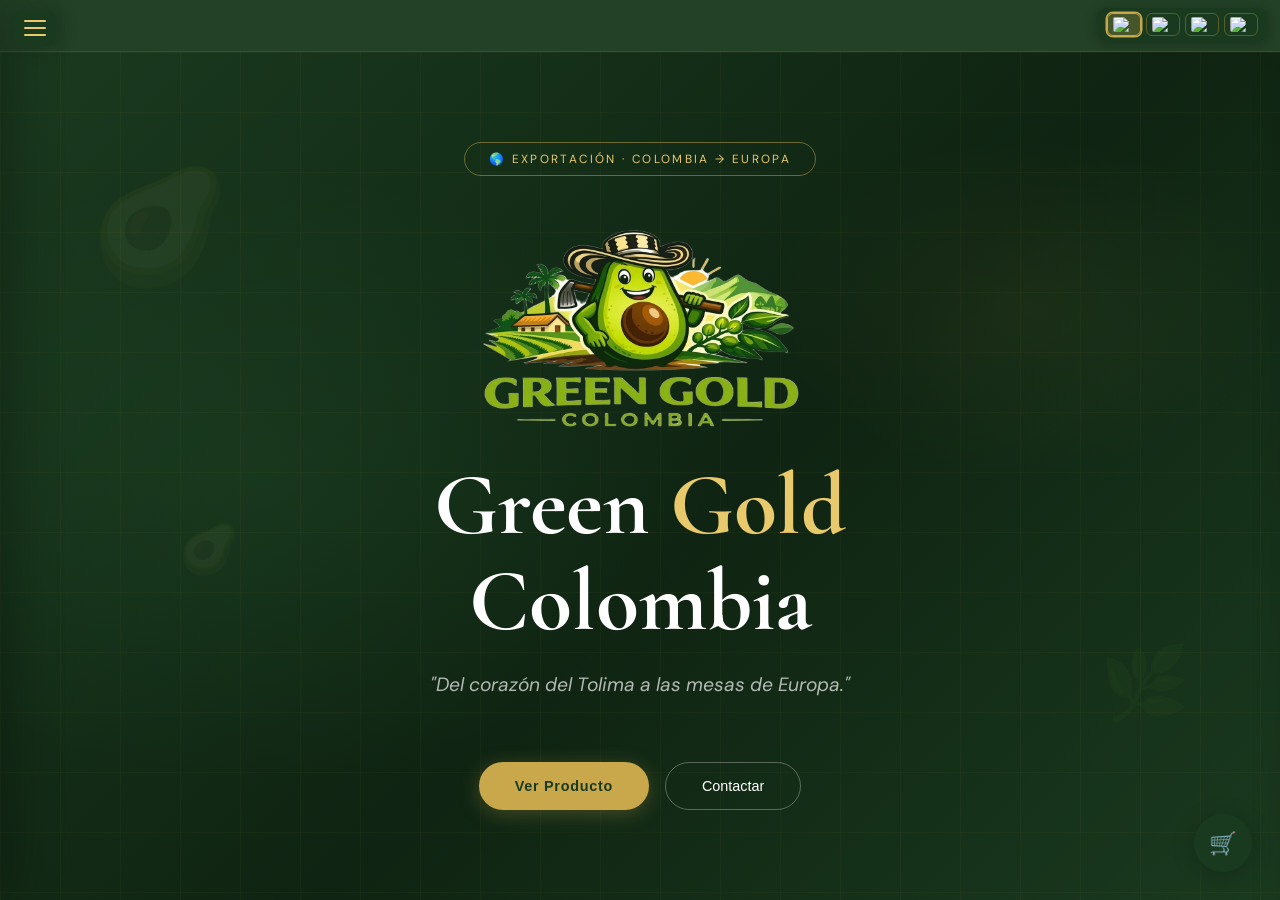
==== commit 62ad77ce: "Modificaión de la página de Marketing de  GREEN GOLD" ====
--- a/index.html
+++ b/index.html
@@ -42,23 +42,30 @@
    LANG BAR
 ============================================================ */
 #lang-bar{
-  position:fixed;top:0;right:0;z-index:1200;
-  display:flex;gap:4px;padding:4px 8px;
-  background:rgba(26,58,31,.94);backdrop-filter:blur(10px);
-  border-bottom-left-radius:4px;
-  
+  position:fixed;top:8px;right:12px;z-index:1200;
+  display:flex;align-items:center;gap:5px;
+  padding:5px 10px;
+  background:rgba(26,58,31,.92);backdrop-filter:blur(10px);
+  border-radius:10px;
+  box-shadow:0 2px 12px rgba(0,0,0,.25);
 }
 .lang-btn{
-  background:none;border:1px solid rgba(200,168,75,.4);
-  color:var(--gold-lt);padding:4px 9px;border-radius:3px;
-  cursor:pointer;font-size:.10rem;font-family:'DM Sans',sans-serif;
-  font-weight:100;letter-spacing:.08em;transition:all .2s;
-  margin:4px;
-
-}
-.lang-btn.active,.lang-btn:hover{background:var(--gold);color:var(--g-deep);border-color:var(--gold);
-width:20%;
-height: auto;
+  background:none;border:1px solid rgba(200,168,75,.35);
+  color:var(--gold-lt);padding:3px 5px;border-radius:6px;
+  cursor:pointer;font-size:0;font-family:'DM Sans',sans-serif;
+  font-weight:500;transition:all .2s;
+  display:flex;align-items:center;justify-content:center;
+  line-height:1;
+}
+.lang-btn img{
+  width:22px;height:15px;
+  object-fit:cover;border-radius:2px;
+  display:block;pointer-events:none;
+}
+.lang-btn.active,.lang-btn:hover{
+  background:rgba(200,168,75,.25);
+  border-color:var(--gold);
+  box-shadow:0 0 0 1.5px var(--gold);
 }
 
 /* ============================================================
@@ -68,7 +75,7 @@
   position:fixed;top:0;left:0;right:0;z-index:1050;
   background:rgba(26,58,31,.96);backdrop-filter:blur(12px);
   display:flex;align-items:center;justify-content:center;
-  padding:0 220px 0 64px; /* left: space for hamburger, right: space for lang-bar */
+  padding:0 160px 0 64px; /* left: space for hamburger, right: space for lang-bar */
   height:52px;
   border-bottom:1px solid rgba(200,168,75,.15);
   overflow-x:auto;
@@ -596,7 +603,8 @@
 .trk-country-label{
   font-size:.76rem;letter-spacing:.1em;text-transform:uppercase;
   color:var(--g-mid);font-weight:600;margin-bottom:8px;
-}.trk-country-select{
+}
+.trk-country-select{
   width:100%;background:var(--cream);border:1.5px solid rgba(26,58,31,.18);
   border-radius:10px;padding:10px 14px;font-size:.86rem;font-family:'DM Sans',sans-serif;
   color:var(--txt-dark);cursor:pointer;transition:border-color .2s;appearance:none;
@@ -609,24 +617,39 @@
 <body>
 
 <!-- LANG BAR (top right) -->
+<!-- LANG BAR (top right) -->
 <div id="lang-bar">
   <button class="lang-btn active" onclick="setLang('es', this)">
-    <img src="https://flagcdn.com/w80/es.png" alt="ES">
+    <img src="https://flagcdn.com/w40/es.png" alt="ES">
     <span></span>
   </button>
+  
   <button class="lang-btn" onclick="setLang('en', this)">
-    <img src="https://flagcdn.com/w80/us.png" alt="EN">
+    <img src="https://flagcdn.com/w40/us.png" alt="EN">
     <span></span>
   </button>
-  <button class="lang-btn active" onclick="setLang('de', this)">
-    <img src="https://flagcdn.com/w80/de.png" alt="DE">
+  
+  <button class="lang-btn" onclick="setLang('de', this)">
+    <img src="https://flagcdn.com/w40/de.png" alt="DE">
     <span></span>
   </button>
+
   <button class="lang-btn" onclick="setLang('zh', this)">
-    <img src="https://flagcdn.com/w80/cn.png" alt="ZH">
+    <img src="https://flagcdn.com/w40/cn.png" alt="ZH">
     <span></span>
   </button>
 </div>
+<script>
+function setLang(lang, element) {
+    // Quita la clase activa de todos los botones
+    document.querySelectorAll('.lang-btn').forEach(btn => btn.classList.remove('active'));
+    // La añade al botón oprimido (se vuelve Oro)
+    element.classList.add('active');
+    
+    console.log("Idioma cambiado a: " + lang);
+    // Aquí puedes integrar tu lógica de traducción más adelante
+}
+</script>
 
 <!-- HAMBURGER (top-left) -->
 <button id="nav-toggle" onclick="toggleNav()" aria-label="Menú">
@@ -1110,7 +1133,7 @@
     <button class="cart-close" onclick="toggleCart()">✕</button>
   </div>
   <div class="cart-body" id="cart-body">
-    <div class="cart-empty-msg"><div class="ei">🥑</div><p data-i18n="cart_empty">Tu carrito está vacío</p></div>
+    <div class="cart-empty-msg"><div class="ei"><img src="Aguacate1.jpg"></div><p data-i18n="cart_empty">Tu carrito está vacío</p></div>
   </div>
   <div class="cart-ftr">
     <div class="cart-breakdown" id="cart-breakdown" style="display:none">
@@ -1728,5 +1751,7 @@
   `;
 }
 </script>
+<script src="https://cdn.botpress.cloud/webchat/v3.6/inject.js"></script>
+<script src="https://files.bpcontent.cloud/2026/03/28/18/20260328181117-7P7PDP16.js" defer></script>
 </body>
-</html>+</html>
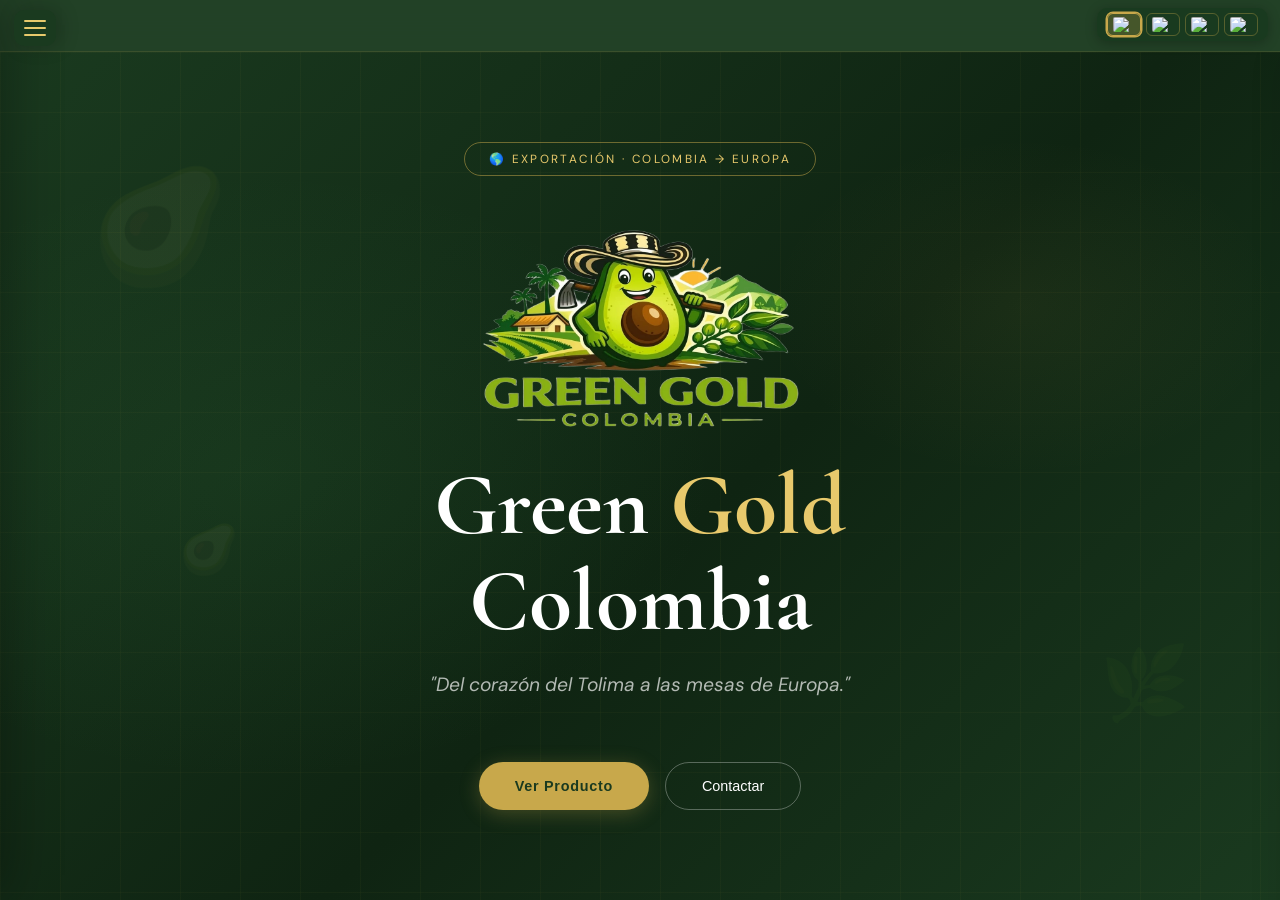
==== commit 57b1dc29: "ACTUALIZACIÓN FINAL DEL PROYECTO GREEN GOLD" ====
--- a/index.html
+++ b/index.html
@@ -3,6 +3,8 @@
 <head>
 <link rel="icon" href="data:image/svg+xml,<svg xmlns=%22http://www.w3.org/2000/svg%22 viewBox=%220 0 100 100%22><text y=%22.9em%22 font-size=%2290%22>🥑</text></svg>">
 <meta charset="UTF-8">
+<link rel="stylesheet" href="https://unpkg.com/leaflet@1.9.4/dist/leaflet.css" />
+
 <meta name="viewport" content="width=device-width, initial-scale=1.0">
 <title>Green Gold Colombia</title>
 <link rel="preconnect" href="https://fonts.googleapis.com">
@@ -612,6 +614,393 @@
   background-repeat:no-repeat;background-position:right 14px center;padding-right:36px;
 }
 .trk-country-select:focus{outline:none;border-color:var(--g-mid)}
+
+/* === MAP DESTINATION === */
+#trk-map-container {
+  display: none;
+  margin-top: 18px;
+  border-radius: 14px;
+  overflow: hidden;
+  box-shadow: 0 4px 20px rgba(26,58,31,.18);
+  border: 2px solid rgba(200,168,75,.3);
+  animation: pgIn .4s ease both;
+}
+#trk-map-container.show { display: block; }
+#trk-destination-map {
+  height: 260px;
+  width: 100%;
+  border-radius: 14px;
+}
+.map-caption {
+  background: var(--g-deep);
+  color: rgba(255,255,255,.75);
+  font-size: .76rem;
+  padding: 8px 14px;
+  display: flex;
+  align-items: center;
+  gap: 8px;
+}
+.map-caption strong { color: var(--gold-lt); }
+.dot-dest {
+  background: #c8a84b;
+  width: 14px; height: 14px;
+  border-radius: 50%;
+  border: 2px solid #1a3a1f;
+  box-shadow: 0 0 18px #c8a84b;
+  animation: mapPulse 1.5s infinite;
+}
+.dot-origin {
+  background: #4caf60;
+  width: 10px; height: 10px;
+  border-radius: 50%;
+  border: 2px solid white;
+  box-shadow: 0 0 12px #4caf60;
+}
+@keyframes mapPulse {
+  0%,100% { transform: scale(1); opacity:1; }
+  50% { transform: scale(1.4); opacity:.8; }
+}
+
+
+/* === INLINE MINI-CART BELOW BTN-ADD === */
+.inline-cart-wrap {
+  margin-top: 16px;
+  display: none;
+  animation: pgIn .35s ease both;
+}
+.inline-cart-wrap.show { display: block; }
+
+.inline-cart-panel {
+  background: white;
+  border: 2px solid rgba(200,168,75,.25);
+  border-radius: 16px;
+  box-shadow: 0 8px 32px rgba(26,58,31,.13);
+  overflow: hidden;
+}
+
+.ic-header {
+  background: var(--g-deep);
+  color: white;
+  padding: 14px 18px;
+  display: flex;
+  align-items: center;
+  justify-content: space-between;
+  cursor: pointer;
+  user-select: none;
+}
+.ic-header h4 {
+  font-family: 'Cormorant Garamond', serif;
+  font-size: 1.1rem;
+  font-weight: 700;
+  color: var(--gold-lt);
+  display: flex;
+  align-items: center;
+  gap: 8px;
+  margin: 0;
+}
+.ic-header .ic-count {
+  background: var(--gold);
+  color: var(--g-deep);
+  border-radius: 50%;
+  width: 22px; height: 22px;
+  font-size: .72rem;
+  font-weight: 800;
+  display: inline-flex;
+  align-items: center;
+  justify-content: center;
+}
+.ic-toggle-icon {
+  font-size: .8rem;
+  color: rgba(255,255,255,.6);
+  transition: transform .3s;
+}
+.ic-header.collapsed .ic-toggle-icon { transform: rotate(-90deg); }
+
+.ic-body {
+  padding: 16px 18px;
+  max-height: 400px;
+  overflow-y: auto;
+  transition: max-height .35s ease;
+}
+.ic-body.hidden { max-height: 0; padding-top:0; padding-bottom:0; overflow: hidden; }
+
+.ic-empty {
+  text-align: center;
+  padding: 24px 0;
+  color: var(--txt-lt);
+  font-size: .84rem;
+}
+.ic-item {
+  display: flex;
+  align-items: center;
+  gap: 12px;
+  padding: 10px 0;
+  border-bottom: 1px solid rgba(0,0,0,.06);
+  font-size: .84rem;
+}
+.ic-item:last-of-type { border-bottom: none; }
+.ic-item-icon { font-size: 1.4rem; }
+.ic-item-name { font-weight: 600; color: var(--g-deep); font-size: .86rem; }
+.ic-item-detail { font-size: .74rem; color: var(--txt-lt); margin-top: 2px; }
+.ic-item-price { margin-left: auto; font-family: 'Cormorant Garamond', serif; font-size: 1.1rem; color: var(--gold); font-weight: 700; white-space: nowrap; }
+.ic-item-del { background: none; border: none; color: #cc4444; font-size: .9rem; cursor: pointer; padding: 4px 6px; border-radius: 6px; transition: background .2s; }
+.ic-item-del:hover { background: rgba(204,68,68,.08); }
+
+.ic-ship-select {
+  width: 100%;
+  background: var(--cream);
+  border: 1.5px solid rgba(26,58,31,.18);
+  border-radius: 10px;
+  padding: 9px 12px;
+  font-size: .82rem;
+  font-family: 'DM Sans', sans-serif;
+  color: var(--txt-dark);
+  cursor: pointer;
+  margin: 10px 0 6px;
+  appearance: none;
+}
+.ic-ship-select:focus { outline: none; border-color: var(--g-mid); }
+
+.ic-breakdown {
+  background: rgba(26,58,31,.04);
+  border-radius: 10px;
+  padding: 10px 12px;
+  margin: 10px 0;
+  font-size: .8rem;
+  color: var(--txt-mid);
+}
+.ic-breakdown .icb-row {
+  display: flex;
+  justify-content: space-between;
+  padding: 3px 0;
+  border-bottom: 1px solid rgba(0,0,0,.06);
+}
+.ic-breakdown .icb-row:last-child { border-bottom: none; font-weight: 700; color: var(--g-deep); padding-top: 6px; }
+
+.ic-ship-info {
+  font-size: .74rem;
+  color: var(--txt-lt);
+  margin-bottom: 6px;
+}
+
+.btn-ic-checkout {
+  width: 100%;
+  background: var(--gold);
+  color: var(--g-deep);
+  border: none;
+  padding: 13px;
+  border-radius: 10px;
+  font-size: .88rem;
+  font-weight: 700;
+  cursor: pointer;
+  transition: all .3s;
+  letter-spacing: .04em;
+  margin-top: 8px;
+  text-transform: uppercase;
+}
+.btn-ic-checkout:hover { background: var(--gold-lt); transform: translateY(-1px); }
+
+/* Cart icon button shown below btn-add */
+.btn-open-cart {
+  width: 100%;
+  background: transparent;
+  border: 2px solid var(--g-deep);
+  color: var(--g-deep);
+  padding: 11px;
+  border-radius: 10px;
+  font-size: .88rem;
+  font-weight: 600;
+  cursor: pointer;
+  transition: all .3s;
+  display: flex;
+  align-items: center;
+  justify-content: center;
+  gap: 8px;
+  margin-top: 10px;
+}
+.btn-open-cart:hover { background: var(--g-deep); color: white; }
+.btn-open-cart .boc-badge {
+  background: var(--gold);
+  color: var(--g-deep);
+  border-radius: 50%;
+  width: 20px; height: 20px;
+  font-size: .68rem;
+  font-weight: 800;
+  display: inline-flex;
+  align-items: center;
+  justify-content: center;
+}
+
+
+/* Hide global cart button - replaced by inline product page button */
+#cart-btn { display: none !important; }
+
+
+/* === CART ICON BUTTON (solo ícono, debajo de btn-add) === */
+#prod-cart-btn {
+  width: 54px !important;
+  height: 54px !important;
+  padding: 0 !important;
+  border-radius: 50% !important;
+  background: var(--g-deep) !important;
+  border: 2px solid rgba(200,168,75,.4) !important;
+  color: white !important;
+  font-size: 1.4rem !important;
+  display: none;
+  align-items: center;
+  justify-content: center;
+  cursor: pointer;
+  position: relative;
+  margin: 12px auto 0 !important;
+  box-shadow: 0 4px 18px rgba(26,58,31,.25);
+  transition: all .3s;
+  gap: 0 !important;
+}
+#prod-cart-btn:hover {
+  background: var(--g-mid) !important;
+  transform: scale(1.08);
+  box-shadow: 0 6px 24px rgba(26,58,31,.35);
+}
+#prod-cart-btn .boc-badge {
+  position: absolute;
+  top: -5px; right: -5px;
+  background: var(--gold);
+  color: var(--g-deep);
+  border-radius: 50%;
+  width: 20px; height: 20px;
+  font-size: .68rem;
+  font-weight: 800;
+  display: flex;
+  align-items: center;
+  justify-content: center;
+  border: 2px solid white;
+}
+
+/* === PANEL DESPLEGABLE INLINE === */
+#prod-cart-panel {
+  display: none;
+  margin-top: 14px;
+  background: white;
+  border: 2px solid rgba(200,168,75,.25);
+  border-radius: 18px;
+  box-shadow: 0 10px 40px rgba(26,58,31,.15);
+  overflow: hidden;
+  animation: pgIn .3s ease both;
+}
+#prod-cart-panel.show { display: block; }
+
+.pcp-header {
+  background: var(--g-deep);
+  color: white;
+  padding: 14px 18px;
+  display: flex;
+  align-items: center;
+  justify-content: space-between;
+}
+.pcp-header h4 {
+  font-family: 'Cormorant Garamond', serif;
+  font-size: 1.1rem;
+  color: var(--gold-lt);
+  margin: 0;
+  display: flex;
+  align-items: center;
+  gap: 8px;
+}
+.pcp-close {
+  background: none; border: none; color: rgba(255,255,255,.7);
+  font-size: 1.1rem; cursor: pointer; padding: 4px 8px; border-radius: 6px;
+  transition: color .2s;
+}
+.pcp-close:hover { color: white; }
+
+.pcp-body { padding: 16px 18px; }
+
+.pcp-item {
+  display: flex;
+  align-items: center;
+  gap: 12px;
+  padding: 10px 0;
+  border-bottom: 1px solid rgba(0,0,0,.06);
+}
+.pcp-item:last-of-type { border-bottom: none; }
+.pcp-item-icon { font-size: 1.5rem; }
+.pcp-item-name { font-weight: 600; color: var(--g-deep); font-size: .86rem; }
+.pcp-item-detail { font-size: .75rem; color: var(--txt-lt); margin-top: 2px; }
+.pcp-item-price { margin-left: auto; font-family: 'Cormorant Garamond', serif; font-size: 1.1rem; color: var(--gold); font-weight: 700; white-space: nowrap; }
+.pcp-item-del { background: none; border: none; color: #cc4444; font-size: .9rem; cursor: pointer; padding: 4px 6px; border-radius: 6px; transition: background .2s; margin-left: 4px; }
+.pcp-item-del:hover { background: rgba(204,68,68,.08); }
+
+.pcp-empty { text-align: center; padding: 24px 0; color: var(--txt-lt); font-size: .84rem; }
+
+.pcp-ship-select {
+  width: 100%;
+  background: var(--cream);
+  border: 1.5px solid rgba(26,58,31,.18);
+  border-radius: 10px;
+  padding: 9px 14px;
+  font-size: .82rem;
+  font-family: 'DM Sans', sans-serif;
+  color: var(--txt-dark);
+  cursor: pointer;
+  margin: 12px 0 6px;
+  appearance: none;
+  background-image: url("data:image/svg+xml,%3Csvg xmlns='http://www.w3.org/2000/svg' width='12' height='8' viewBox='0 0 12 8'%3E%3Cpath d='M1 1l5 5 5-5' stroke='%232d6a35' stroke-width='2' fill='none'/%3E%3C/svg%3E");
+  background-repeat: no-repeat;
+  background-position: right 12px center;
+  padding-right: 32px;
+}
+.pcp-ship-select:focus { outline: none; border-color: var(--g-mid); }
+
+.pcp-breakdown {
+  background: rgba(26,58,31,.04);
+  border-radius: 10px;
+  padding: 10px 12px;
+  margin: 10px 0;
+  font-size: .8rem;
+  color: var(--txt-mid);
+}
+.pcp-breakdown .pb-row {
+  display: flex;
+  justify-content: space-between;
+  padding: 4px 0;
+  border-bottom: 1px solid rgba(0,0,0,.06);
+}
+.pcp-breakdown .pb-row:last-child {
+  border-bottom: none;
+  font-weight: 700;
+  color: var(--g-deep);
+  padding-top: 7px;
+  font-size: .86rem;
+}
+
+.pcp-total-bar {
+  display: flex;
+  justify-content: space-between;
+  align-items: center;
+  padding: 10px 0 4px;
+  border-top: 1px solid rgba(0,0,0,.08);
+  margin-top: 4px;
+}
+.pcp-total-bar span:first-child { font-size: .72rem; letter-spacing: .1em; text-transform: uppercase; color: var(--txt-lt); }
+.pcp-total-bar .pcp-total-price { font-family: 'Cormorant Garamond', serif; font-size: 1.7rem; color: var(--g-deep); font-weight: 700; }
+
+.btn-pcp-checkout {
+  width: 100%;
+  background: var(--gold);
+  color: var(--g-deep);
+  border: none;
+  padding: 14px;
+  border-radius: 10px;
+  font-size: .9rem;
+  font-weight: 700;
+  cursor: pointer;
+  transition: all .3s;
+  letter-spacing: .04em;
+  margin-top: 12px;
+  text-transform: uppercase;
+}
+.btn-pcp-checkout:hover { background: var(--gold-lt); transform: translateY(-1px); }
+
 </style>
 </head>
 <body>
@@ -831,6 +1220,51 @@
           </div>
           <button class="btn-add" onclick="addCart()" data-i18n="btn_cart">🛒 Añadir al Carrito</button>
           <div class="add-toast" id="add-toast" data-i18n="cart_ok">✅ ¡Añadido al carrito!</div>
+
+          <!-- BOTÓN CARRITO ICONO (solo página Producto) -->
+          <button id="prod-cart-btn" onclick="toggleProdCartPanel()" aria-label="Ver carrito">
+            🛒
+            <span class="boc-badge" id="prod-cart-badge">0</span>
+          </button>
+
+          <!-- PANEL DESPLEGABLE CARRITO INLINE -->
+          <div id="prod-cart-panel">
+            <div class="pcp-header">
+              <h4>🛒 Carrito de Compra</h4>
+              <button class="pcp-close" onclick="toggleProdCartPanel()">✕</button>
+            </div>
+            <div class="pcp-body">
+              <div id="pcp-items-wrap">
+                <div class="pcp-empty" id="pcp-empty">Tu carrito está vacío</div>
+                <div id="pcp-items"></div>
+              </div>
+
+              <select class="pcp-ship-select" id="pcp-ship-country" onchange="renderProdCart()">
+                <option value="">🌍 Selecciona país de envío</option>
+                <option value="de">🇩🇪 Alemania</option>
+                <option value="nl">🇳🇱 Países Bajos</option>
+                <option value="es">🇪🇸 España</option>
+                <option value="fr">🇫🇷 Francia</option>
+                <option value="uk">🇬🇧 Reino Unido</option>
+                <option value="cn">🇨🇳 China</option>
+                <option value="jp">🇯🇵 Japón</option>
+                <option value="us">🇺🇸 Estados Unidos</option>
+                <option value="mx">🇲🇽 México</option>
+                <option value="br">🇧🇷 Brasil</option>
+                <option value="ca">🇨🇦 Canadá</option>
+                <option value="au">🇦🇺 Australia</option>
+              </select>
+
+              <div class="pcp-breakdown" id="pcp-breakdown" style="display:none"></div>
+
+              <div class="pcp-total-bar">
+                <span>TOTAL</span>
+                <span class="pcp-total-price" id="pcp-total">$0.00</span>
+              </div>
+
+              <button class="btn-pcp-checkout" onclick="pcpCheckout()">🚀 Solicitar Pedido</button>
+            </div>
+          </div>
         </div>
       </div>
     </div>
@@ -1007,6 +1441,13 @@
           <div id="trk-country-name" style="color:var(--gold-lt);font-weight:700;margin-bottom:4px"></div>
           <div id="trk-country-time" style="color:rgba(255,255,255,.8)"></div>
           <div id="trk-country-route" style="color:rgba(255,255,255,.5);font-size:.74rem;margin-top:2px"></div>
+        </div>
+        <div id="trk-map-container">
+          <div id="trk-destination-map"></div>
+          <div class="map-caption">
+            <span>📍</span>
+            <span>Origen: <strong>Tolima, Colombia</strong> &rarr; Destino: <strong id="map-dest-label">—</strong></span>
+          </div>
         </div>
       </div>
 
@@ -1173,6 +1614,30 @@
     <h3 data-i18n="om_title">¡Pedido Enviado!</h3>
     <p data-i18n="om_desc">Tu solicitud ha sido recibida. Nuestro equipo en Tolima, Colombia te contactará en menos de 24 horas.</p>
     <div class="om-ref" id="om-ref">Ref: GGC-2025-001</div>
+
+    <!-- DETALLE DE COMPRA + ENVÍO -->
+    <div id="om-detail" style="
+      background:#f5f0e8;
+      border-radius:12px;
+      padding:14px 16px;
+      margin:16px 0;
+      text-align:left;
+      font-size:.82rem;
+      color:#3a3a3a;
+      display:none;
+    ">
+      <div style="font-family:'Cormorant Garamond',serif;font-size:1rem;font-weight:700;color:#1a3a1f;margin-bottom:10px;display:flex;align-items:center;gap:6px;">
+        📋 Detalle de tu pedido
+      </div>
+      <div id="om-items"></div>
+      <div id="om-ship-row" style="display:none;padding:6px 0;border-top:1px solid rgba(0,0,0,.08);margin-top:4px;color:#2d6a35;font-weight:600;"></div>
+      <div id="om-ship-note" style="font-size:.72rem;color:#7a7a7a;padding-bottom:4px;"></div>
+      <div style="display:flex;justify-content:space-between;padding-top:8px;border-top:2px solid rgba(26,58,31,.12);font-weight:700;color:#1a3a1f;font-size:.88rem;">
+        <span>TOTAL</span>
+        <span id="om-total" style="font-family:'Cormorant Garamond',serif;font-size:1.2rem;">$0.00</span>
+      </div>
+    </div>
+
     <button class="om-btn" onclick="closeOrderModal()" data-i18n="om_close">Cerrar</button>
   </div>
 </div>
@@ -1689,29 +2154,73 @@
     setTimeout(()=>document.getElementById('order-input').style.borderColor='',2000);
     return;
   }
+
   const countryVal = document.getElementById('trk-country-sel') ? document.getElementById('trk-country-sel').value : '';
-  const d = SHIPPING_DATA[countryVal] || SHIPPING_DATA['de'];
-  const trk = TRACKING_TEMPLATES[countryVal] || TRACKING_TEMPLATES['de'];
-
-  // Build dates relative to reference order
-  const base = new Date(2025, 2, 15); // March 15 as order date
-  const fmt = (d) => d.toLocaleDateString('es-CO',{day:'2-digit',month:'short',year:'numeric'});
-  const d1 = new Date(base); d1.setDate(base.getDate()+0);
-  const d2 = new Date(base); d2.setDate(base.getDate()+2);
-  const d3 = new Date(base); d3.setDate(base.getDate()+3);
-  const etaDate = new Date(base); etaDate.setDate(base.getDate() + trk.days);
+  if (!countryVal) {
+    alert('Por favor selecciona el país de destino de tu pedido.');
+    return;
+  }
+
+  const d    = SHIPPING_DATA[countryVal] || SHIPPING_DATA['de'];
+  const trk  = TRACKING_TEMPLATES[countryVal] || TRACKING_TEMPLATES['de'];
+
+  // Use reference string as a numeric seed to vary dates per reference
+  const seed = val.split('').reduce((acc, c) => acc + c.charCodeAt(0), 0);
+  const offsetDays = seed % 15; // 0–14 days variation in order date
+
+  // Base order date varies by reference
+  const base = new Date(2026, 0, 5 + offsetDays); // Jan 5–19 2026
+  const fmt = d => d.toLocaleDateString('es-CO', {day:'2-digit', month:'short', year:'numeric'});
+
+  // Generate times using seed for variety
+  const times = ['08:22 AM','09:14 AM','10:05 AM','07:30 AM','11:45 AM','14:10 PM','08:50 AM','13:20 PM'];
+  const t0 = times[seed % times.length];
+  const t1 = times[(seed + 2) % times.length];
+  const t2 = times[(seed + 4) % times.length];
+
+  const d1 = new Date(base); d1.setDate(base.getDate());
+  const d2 = new Date(base); d2.setDate(base.getDate() + 2);
+  const d3 = new Date(base); d3.setDate(base.getDate() + 3 + (seed % 3));
+  const etaDate = new Date(base); etaDate.setDate(base.getDate() + trk.days + (seed % 8));
+
+  // Transit detail varies by country + seed
+  const transitDetails = [
+    'en proceso de verificación aduanal',
+    'en revisión fitosanitaria',
+    'liberado de aduana — en ruta final',
+    'en aduana — pendiente documentación',
+    'en zona de carga — despacho inminente'
+  ];
+  const transitDetail = trk.transit + ' · ' + transitDetails[seed % transitDetails.length];
+
+  // City of delivery varies slightly by seed
+  const deliveryCities = {
+    de: ['Hamburgo','Bremen','Frankfurt','Berlín'],
+    nl: ['Rotterdam','Ámsterdam','Utrecht'],
+    es: ['Barcelona','Valencia','Madrid','Bilbao'],
+    fr: ['Le Havre','París','Lyon','Marsella'],
+    uk: ['Felixstowe','Londres','Manchester'],
+    cn: ['Shanghái','Shenzhen','Guangzhou'],
+    jp: ['Tokio','Osaka','Nagoya'],
+    us: ['Miami','Los Ángeles','Nueva York','Chicago'],
+    mx: ['Ciudad de México','Guadalajara','Monterrey'],
+    br: ['São Paulo','Río de Janeiro','Santos'],
+    ca: ['Toronto','Vancouver','Montreal'],
+    au: ['Sídney','Melbourne','Brisbane']
+  };
+  const cities = deliveryCities[countryVal] || [trk.city];
+  const deliveryCity = cities[seed % cities.length];
 
   const timeline = document.getElementById('dynamic-timeline');
   if (timeline) {
     timeline.innerHTML = `
-      <div class="tl-item"><div class="tl-dot done">✓</div><div class="tl-text"><h5>Pedido Recibido</h5><p>${fmt(d1)} · 09:14 AM · Tolima, Colombia</p></div></div>
-      <div class="tl-item"><div class="tl-dot done">✓</div><div class="tl-text"><h5>Selección Premium</h5><p>${fmt(d2)} · 07:30 AM · Planta Tolima</p></div></div>
-      <div class="tl-item"><div class="tl-dot done">✓</div><div class="tl-text"><h5>Empaque y Despacho</h5><p>${fmt(d3)} · 11:00 AM · Centro Logístico</p></div></div>
-      <div class="tl-item"><div class="tl-dot current">📍</div><div class="tl-text"><h5>En Tránsito Internacional</h5><p>${d.flag} ${trk.transit} · Ref: ${val}</p></div></div>
-      <div class="tl-item"><div class="tl-dot" style="background:rgba(0,0,0,.1)">○</div><div class="tl-text"><h5 style="color:var(--txt-lt)">Entrega en ${d.name}</h5><p>ETA: ${fmt(etaDate)} · ${trk.city}</p></div></div>
+      <div class="tl-item"><div class="tl-dot done"></div><div class="tl-text"><h5>Pedido Recibido</h5><p>${fmt(d1)} · ${t0} · Tolima, Colombia</p></div></div>
+      <div class="tl-item"><div class="tl-dot done"></div><div class="tl-text"><h5>Selección Premium</h5><p>${fmt(d2)} · ${t1} · Planta Tolima</p></div></div>
+      <div class="tl-item"><div class="tl-dot done"></div><div class="tl-text"><h5>Empaque y Despacho</h5><p>${fmt(d3)} · ${t2} · Centro Logístico</p></div></div>
+      <div class="tl-item"><div class="tl-dot current"></div><div class="tl-text"><h5>En Tránsito Internacional</h5><p>${d.flag} ${transitDetail} · Ref: ${val}</p></div></div>
+      <div class="tl-item"><div class="tl-dot" style="background:rgba(0,0,0,.1)"></div><div class="tl-text"><h5 style="color:var(--txt-lt)">Entrega en ${deliveryCity}, ${d.name}</h5><p>ETA: ${fmt(etaDate)} · ${d.days}</p></div></div>
     `;
   }
-
   document.getElementById('tracker-result').style.display='block';
   document.getElementById('tracker-result').scrollIntoView({behavior:'smooth',block:'nearest'});
 }
@@ -1751,7 +2260,323 @@
   `;
 }
 </script>
-<script src="https://cdn.botpress.cloud/webchat/v3.6/inject.js"></script>
-<script src="https://files.bpcontent.cloud/2026/03/28/18/20260328181117-7P7PDP16.js" defer></script>
+
+<!-- Leaflet JS for destination map -->
+<script src="https://unpkg.com/leaflet@1.9.4/dist/leaflet.js"></script>
+<script>
+(function() {
+  // Coordinates for each destination country (capital / main port)
+  const DEST_COORDS = {
+    de: { lat: 53.55,  lng: 9.99,   label: 'Hamburgo, Alemania',        zoom: 5 },
+    nl: { lat: 51.92,  lng: 4.47,   label: 'Rotterdam, Países Bajos',   zoom: 5 },
+    es: { lat: 41.38,  lng: 2.17,   label: 'Barcelona, España',         zoom: 5 },
+    fr: { lat: 49.49,  lng: 0.10,   label: 'Le Havre, Francia',         zoom: 5 },
+    uk: { lat: 51.96,  lng: 1.35,   label: 'Felixstowe, Reino Unido',   zoom: 5 },
+    cn: { lat: 31.23,  lng: 121.47, label: 'Shanghái, China',           zoom: 4 },
+    jp: { lat: 35.45,  lng: 139.64, label: 'Tokio, Japón',              zoom: 5 },
+    us: { lat: 25.77,  lng: -80.19, label: 'Miami, EE.UU.',             zoom: 4 },
+    mx: { lat: 19.43,  lng: -99.13, label: 'Ciudad de México, México',  zoom: 5 },
+    br: { lat: -23.55, lng: -46.63, label: 'São Paulo, Brasil',         zoom: 4 },
+    ca: { lat: 43.65,  lng: -79.38, label: 'Toronto, Canadá',           zoom: 4 },
+    au: { lat: -33.86, lng: 151.20, label: 'Sídney, Australia',         zoom: 4 }
+  };
+
+  const TOLIMA = [4.4389, -75.2322];
+  let destMap = null;
+  let destMarker = null;
+  let originMarker = null;
+  let routeLine = null;
+
+  function initDestMap() {
+    if (destMap) return;
+    destMap = L.map('trk-destination-map', { zoomControl: true, scrollWheelZoom: false })
+               .setView(TOLIMA, 2);
+    L.tileLayer('https://{s}.google.com/vt/lyrs=y&x={x}&y={y}&z={z}', {
+      maxZoom: 18,
+      subdomains: ['mt0','mt1','mt2','mt3'],
+      attribution: '© Google'
+    }).addTo(destMap);
+
+    // Fixed origin marker (Tolima)
+    originMarker = L.marker(TOLIMA, {
+      icon: L.divIcon({ className: '', html: '<div class="dot-origin"></div>', iconSize: [10,10], iconAnchor: [5,5] })
+    }).addTo(destMap).bindPopup('🌿 Tolima, Colombia — Origen');
+  }
+
+  window.showDestinationMap = function(countryCode) {
+    const container = document.getElementById('trk-map-container');
+    const labelEl = document.getElementById('map-dest-label');
+    if (!countryCode || !DEST_COORDS[countryCode]) {
+      container.classList.remove('show');
+      return;
+    }
+    const d = DEST_COORDS[countryCode];
+    container.classList.add('show');
+    labelEl.textContent = d.label;
+
+    // Init map lazily (must be visible first)
+    setTimeout(function() {
+      initDestMap();
+      destMap.invalidateSize();
+
+      // Remove old destination marker & route
+      if (destMarker) destMap.removeLayer(destMarker);
+      if (routeLine)  destMap.removeLayer(routeLine);
+
+      // New destination marker
+      destMarker = L.marker([d.lat, d.lng], {
+        icon: L.divIcon({ className: '', html: '<div class="dot-dest"></div>', iconSize: [14,14], iconAnchor: [7,7] })
+      }).addTo(destMap).bindPopup('📦 ' + d.label + ' — Destino');
+
+      // Dashed golden route line
+      routeLine = L.polyline([TOLIMA, [d.lat, d.lng]], {
+        color: '#c8a84b', weight: 2, dashArray: '6, 10', opacity: .85
+      }).addTo(destMap);
+
+      // Fly to fit both points
+      destMap.flyToBounds(routeLine.getBounds(), { padding: [40,40], duration: 0.9, easeLinearity: 0.3 });
+    }, 80);
+  };
+
+  // Hook into existing updateTrackingCountry
+  const _origUpdateTracking = window.updateTrackingCountry;
+  document.addEventListener('DOMContentLoaded', function() {
+    const sel = document.getElementById('trk-country-sel');
+    if (sel) {
+      sel.addEventListener('change', function() {
+        window.showDestinationMap(this.value);
+      });
+    }
+  });
+})();
+</script>
+
+
+<script>
+/* ===== PRODUCT PAGE INLINE CART PANEL ===== */
+
+function isOnProductPage() {
+  const pg = document.getElementById('pg-producto');
+  return pg && pg.classList.contains('active');
+}
+
+function toggleProdCartPanel() {
+  const panel = document.getElementById('prod-cart-panel');
+  if (!panel) return;
+  panel.classList.toggle('show');
+  if (panel.classList.contains('show')) renderProdCart();
+}
+
+function renderProdCart() {
+  // Sync country selector with product page selector if not set
+  const pcpSel2  = document.getElementById('pcp-ship-country');
+  const prodSel2 = document.getElementById('ship-country-sel');
+  if (pcpSel2 && !pcpSel2.value && prodSel2 && prodSel2.value) {
+    pcpSel2.value = prodSel2.value;
+  }
+  const itemsEl    = document.getElementById('pcp-items');
+  const emptyEl    = document.getElementById('pcp-empty');
+  const breakdownEl= document.getElementById('pcp-breakdown');
+  const totalEl    = document.getElementById('pcp-total');
+  const shipSel    = document.getElementById('pcp-ship-country');
+  if (!itemsEl) return;
+
+  const shipCode = shipSel ? shipSel.value : '';
+  const lang = typeof curLang !== 'undefined' ? curLang : 'es';
+
+  if (!cartData.length) {
+    emptyEl.style.display = 'block';
+    itemsEl.innerHTML = '';
+    breakdownEl.style.display = 'none';
+    if (totalEl) totalEl.textContent = '$0.00';
+    return;
+  }
+  emptyEl.style.display = 'none';
+
+  // Render items
+  itemsEl.innerHTML = cartData.map((it, i) => {
+    const name = it[lang] || it.es || it.en;
+    const sub  = it.price * it.qty;
+    return `<div class="pcp-item">
+      <span class="pcp-item-icon">🥑</span>
+      <div>
+        <div class="pcp-item-name">${name}</div>
+        <div class="pcp-item-detail">cajas ${it.qty} · $${it.price.toFixed(2)} c/u</div>
+      </div>
+      <span class="pcp-item-price">$${sub.toFixed(2)}</span>
+      <button class="pcp-item-del" onclick="pcpRemove(${i})" title="Eliminar">🗑</button>
+    </div>`;
+  }).join('');
+
+  const subtotal = cartData.reduce((a,b) => a + b.price * b.qty, 0);
+  let shipCost = 0, shipLine = '', shipNote = '';
+
+  if (shipCode && typeof SHIPPING_DATA !== 'undefined' && SHIPPING_DATA[shipCode]) {
+    const sd = SHIPPING_DATA[shipCode];
+    const totalBoxes = cartData.reduce((a,b) => a + b.qty, 0);
+    shipCost = sd.costNum > 0 ? sd.costNum * totalBoxes : 0;
+    shipLine = `<div class="pb-row">
+      <span>${sd.flag || ''} Envío ${sd.flag || ''} ${sd.name}</span>
+      <span style="color:var(--gold)">$${shipCost.toFixed(2)}</span>
+    </div>
+    <div style="font-size:.71rem;color:var(--txt-lt);padding:2px 0 4px">🕐 ${sd.days || ''} · ${sd.route || ''}</div>`;
+  }
+
+  const grand = subtotal + shipCost;
+  breakdownEl.style.display = 'block';
+  breakdownEl.innerHTML =
+    cartData.map(it => {
+      const name = it[lang] || it.es || it.en;
+      return `<div class="pb-row"><span>${name} ×${it.qty}</span><span>$${(it.price*it.qty).toFixed(2)}</span></div>`;
+    }).join('') +
+    shipLine +
+    `<div class="pb-row"><span>Total</span><span>$${grand.toFixed(2)}</span></div>`;
+
+  if (totalEl) totalEl.textContent = '$' + grand.toFixed(2);
+}
+
+function pcpRemove(idx) {
+  cartData.splice(idx, 1);
+  updateProdCartBtn();
+  renderProdCart();
+  if (typeof refreshCart === 'function') refreshCart();
+}
+
+function pcpCheckout() {
+  if (!cartData.length) { alert('Tu carrito está vacío'); return; }
+
+  const lang = typeof curLang !== 'undefined' ? curLang : 'es';
+  const pcpSel  = document.getElementById('pcp-ship-country');
+  const prodSel = document.getElementById('ship-country-sel');
+  let shipCode  = (pcpSel && pcpSel.value) ? pcpSel.value
+                : (prodSel && prodSel.value) ? prodSel.value : '';
+
+  const omItems    = document.getElementById('om-items');
+  const omShipRow  = document.getElementById('om-ship-row');
+  const omShipNote = document.getElementById('om-ship-note');
+  const omTotal    = document.getElementById('om-total');
+  const omDetail   = document.getElementById('om-detail');
+
+  if (omItems) {
+    const subtotal = cartData.reduce((a,b) => a + b.price * b.qty, 0);
+    let shipCost = 0;
+
+    omItems.innerHTML = cartData.map(it => {
+      const name = it[lang] || it.es || it.en;
+      return '<div style="display:flex;justify-content:space-between;padding:5px 0;border-bottom:1px solid rgba(0,0,0,.06);">'
+        + '<span>🥑 ' + name + ' ×' + it.qty + '</span>'
+        + '<span style="font-weight:600;color:#1a3a1f;">$' + (it.price*it.qty).toFixed(2) + '</span>'
+        + '</div>';
+    }).join('');
+
+    if (shipCode && typeof SHIPPING_DATA !== 'undefined' && SHIPPING_DATA[shipCode]) {
+      const sd    = SHIPPING_DATA[shipCode];
+      const boxes = cartData.reduce((a,b) => a + b.qty, 0);
+      shipCost    = sd.costNum > 0 ? sd.costNum * boxes : 0;
+      if (omShipRow) {
+        omShipRow.style.display = 'flex';
+        omShipRow.style.justifyContent = 'space-between';
+        omShipRow.innerHTML = '<span>' + (sd.flag||'🚢') + ' Envío a ' + sd.name + '</span>'
+          + '<span style="color:#c8a84b;">$' + shipCost.toFixed(2) + '</span>';
+      }
+      if (omShipNote) omShipNote.textContent = '🕐 ' + (sd.days||'') + ' · ' + (sd.route||'');
+    } else {
+      if (omShipRow)  omShipRow.style.display = 'none';
+      if (omShipNote) omShipNote.textContent  = 'Selecciona un país de envío para ver el costo';
+    }
+
+    const grand = subtotal + shipCost;
+    if (omTotal)  omTotal.textContent   = '$' + grand.toFixed(2);
+    if (omDetail) omDetail.style.display = 'block';
+  }
+
+  const ref   = 'GGC-' + Date.now().toString().slice(-6);
+  const omRef = document.getElementById('om-ref');
+  if (omRef) omRef.textContent = 'Ref: ' + ref;
+
+  const t       = (typeof T !== 'undefined' && T[lang]) ? T[lang] : {};
+  const omTitle = document.querySelector('#order-modal [data-i18n="om_title"]');
+  const omDesc  = document.querySelector('#order-modal [data-i18n="om_desc"]');
+  const omClose = document.querySelector('#order-modal [data-i18n="om_close"]');
+  if (omTitle && t.om_title) omTitle.textContent = t.om_title;
+  if (omDesc  && t.om_desc)  omDesc.textContent  = t.om_desc;
+  if (omClose && t.om_close) omClose.textContent = t.om_close;
+
+  document.getElementById('order-modal').classList.add('show');
+
+  const panel = document.getElementById('prod-cart-panel');
+  if (panel) panel.classList.remove('show');
+  cartData = [];
+  updateProdCartBtn();
+  if (typeof refreshCart === 'function') refreshCart();
+}
+
+function updateProdCartBtn() {
+  const btn   = document.getElementById('prod-cart-btn');
+  const badge = document.getElementById('prod-cart-badge');
+  if (!btn) return;
+  const total = cartData.reduce((a,b) => a + b.qty, 0);
+  if (total > 0 && isOnProductPage()) {
+    btn.style.display = 'flex';
+    if (badge) badge.textContent = total;
+  } else {
+    btn.style.display = 'none';
+    // Also close panel if cart emptied
+    const panel = document.getElementById('prod-cart-panel');
+    if (panel) panel.classList.remove('show');
+  }
+}
+
+// Override toggleCart to do nothing (no sidebar from other pages)
+window.toggleCart = function() {
+  if (!isOnProductPage()) return;
+  toggleProdCartPanel();
+};
+
+// Override addCart: after adding show button + open panel
+const _origAddCart2 = window.addCart;
+window.addCart = function() {
+  if (typeof _origAddCart2 === 'function') _origAddCart2();
+  updateProdCartBtn();
+  if (isOnProductPage()) {
+    const panel = document.getElementById('prod-cart-panel');
+    if (panel) { panel.classList.add('show'); renderProdCart(); }
+    // Close sidebar if somehow open
+    const sidebar = document.getElementById('cart-sidebar');
+    const overlay = document.getElementById('cart-overlay');
+    if (sidebar) sidebar.classList.remove('open');
+    if (overlay) overlay.classList.remove('show');
+  }
+};
+
+// Hide panel when navigating away
+const _origGoTo = window.goTo;
+window.goTo = function(page, el) {
+  if (page !== 'producto') {
+    const panel = document.getElementById('prod-cart-panel');
+    if (panel) panel.classList.remove('show');
+    const sidebar = document.getElementById('cart-sidebar');
+    const overlay = document.getElementById('cart-overlay');
+    if (sidebar) sidebar.classList.remove('open');
+    if (overlay) overlay.classList.remove('show');
+  }
+  if (typeof _origGoTo === 'function') _origGoTo(page, el);
+  setTimeout(updateProdCartBtn, 50);
+};
+
+// Override checkoutOrder (sidebar's button) — same behavior
+const _origCheckout = window.checkoutOrder;
+window.checkoutOrder = function() {
+  const sidebar = document.getElementById('cart-sidebar');
+  const overlay = document.getElementById('cart-overlay');
+  if (sidebar) sidebar.classList.remove('open');
+  if (overlay) overlay.classList.remove('show');
+  if (typeof _origCheckout === 'function') _origCheckout();
+  updateProdCartBtn();
+};
+
+document.addEventListener('DOMContentLoaded', function() { updateProdCartBtn(); });
+</script>
+
 </body>
 </html>
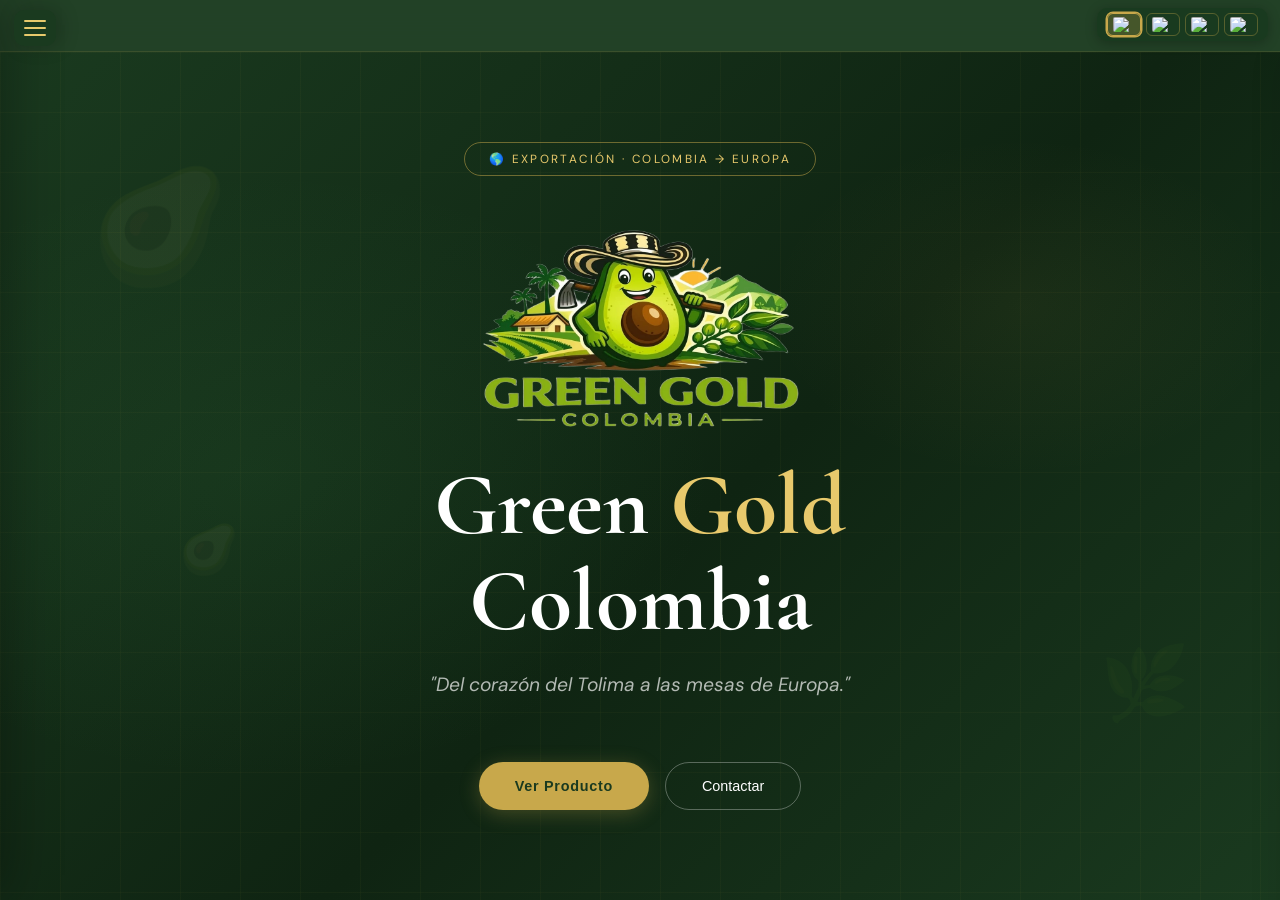
==== commit e536224c: "ACTUALIZACIÓN FINAL DEL PROYECTO GREEN GOLD" ====
--- a/index.html
+++ b/index.html
@@ -1508,7 +1508,7 @@
         <div>
           <div class="con-channels">
             <!-- 1. WhatsApp -->
-            <a href="https://wa.me/573000000000" target="_blank" class="con-ch">
+            <a href="wa.link/bmnjxr" target="_blank" class="con-ch">
               <span class="chi">💬</span>
               <div><div class="chl">WhatsApp</div><div class="chv">+57 300 000 0000</div></div>
             </a>
@@ -2577,6 +2577,8 @@
 
 document.addEventListener('DOMContentLoaded', function() { updateProdCartBtn(); });
 </script>
+<script src="https://cdn.botpress.cloud/webchat/v3.6/inject.js"></script>
+<script src="https://files.bpcontent.cloud/2026/03/28/18/20260328181117-7P7PDP16.js" defer></script>
 
 </body>
 </html>
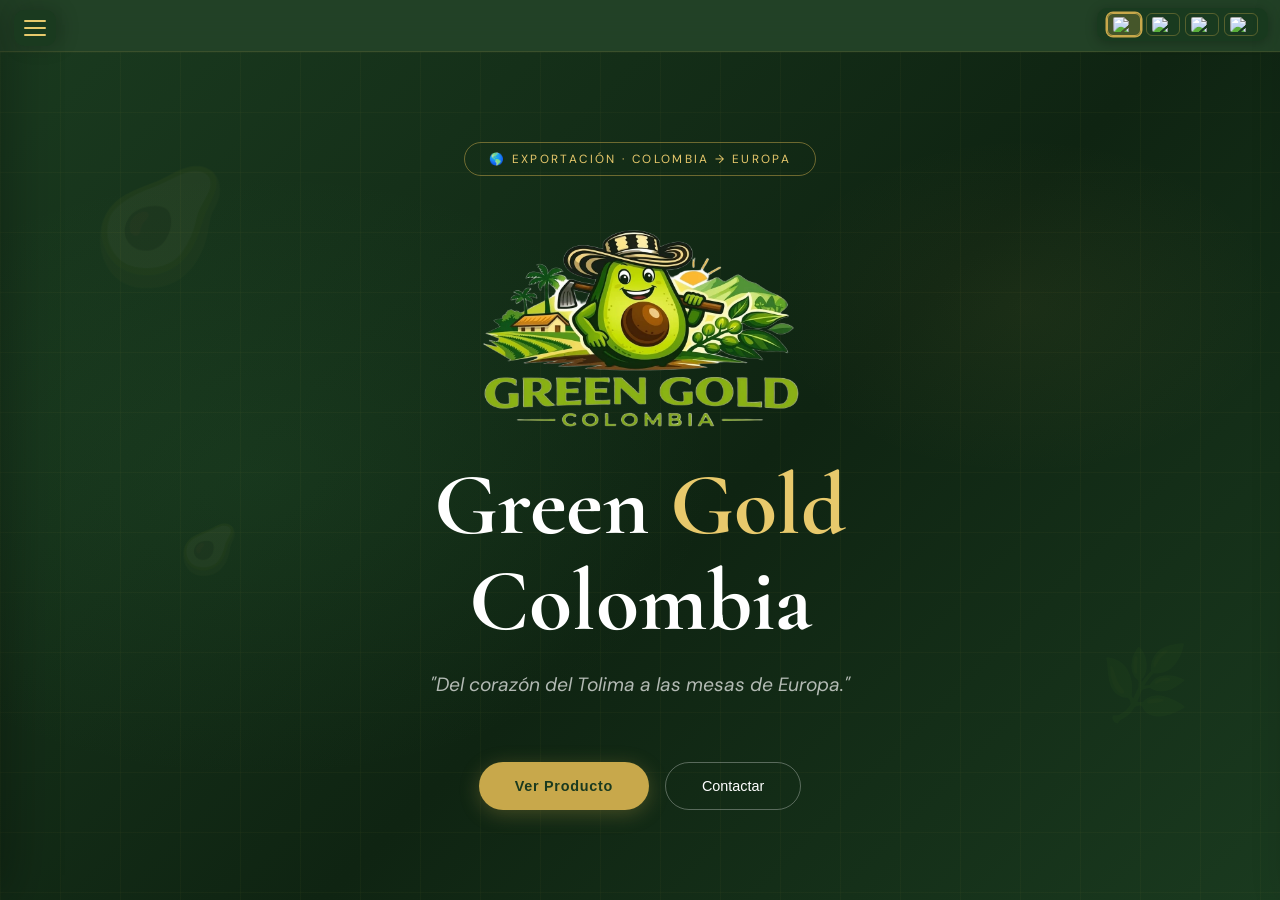
==== commit 2fa498bf: "ACTUALIZACIÓN FINAL DE LA PÁGINA GREEN GOLD" ====
--- a/index.html
+++ b/index.html
@@ -4,15 +4,11 @@
 <link rel="icon" href="data:image/svg+xml,<svg xmlns=%22http://www.w3.org/2000/svg%22 viewBox=%220 0 100 100%22><text y=%22.9em%22 font-size=%2290%22>🥑</text></svg>">
 <meta charset="UTF-8">
 <link rel="stylesheet" href="https://unpkg.com/leaflet@1.9.4/dist/leaflet.css" />
-
 <meta name="viewport" content="width=device-width, initial-scale=1.0">
 <title>Green Gold Colombia</title>
 <link rel="preconnect" href="https://fonts.googleapis.com">
 <link href="https://fonts.googleapis.com/css2?family=Cormorant+Garamond:ital,wght@0,300;0,400;0,600;0,700;1,400&family=DM+Sans:wght@300;400;500;600&display=swap" rel="stylesheet">
 <style>
-/* ============================================================
-   VARIABLES & RESET
-============================================================ */
 :root {
   --g-deep:   #1a3a1f;
   --g-mid:    #2d6a35;
@@ -40,167 +36,45 @@
 a{text-decoration:none}
 img{display:block;max-width:100%}
 
-/* ============================================================
-   LANG BAR
-============================================================ */
-#lang-bar{
-  position:fixed;top:8px;right:12px;z-index:1200;
-  display:flex;align-items:center;gap:5px;
-  padding:5px 10px;
-  background:rgba(26,58,31,.92);backdrop-filter:blur(10px);
-  border-radius:10px;
-  box-shadow:0 2px 12px rgba(0,0,0,.25);
-}
-.lang-btn{
-  background:none;border:1px solid rgba(200,168,75,.35);
-  color:var(--gold-lt);padding:3px 5px;border-radius:6px;
-  cursor:pointer;font-size:0;font-family:'DM Sans',sans-serif;
-  font-weight:500;transition:all .2s;
-  display:flex;align-items:center;justify-content:center;
-  line-height:1;
-}
-.lang-btn img{
-  width:22px;height:15px;
-  object-fit:cover;border-radius:2px;
-  display:block;pointer-events:none;
-}
-.lang-btn.active,.lang-btn:hover{
-  background:rgba(200,168,75,.25);
-  border-color:var(--gold);
-  box-shadow:0 0 0 1.5px var(--gold);
-}
-
-/* ============================================================
-   TOP NAV BAR (centered menu links)
-============================================================ */
-#top-nav{
-  position:fixed;top:0;left:0;right:0;z-index:1050;
-  background:rgba(26,58,31,.96);backdrop-filter:blur(12px);
-  display:flex;align-items:center;justify-content:center;
-  padding:0 160px 0 64px; /* left: space for hamburger, right: space for lang-bar */
-  height:52px;
-  border-bottom:1px solid rgba(200,168,75,.15);
-  overflow-x:auto;
-  gap:2px;
-}
-.top-nav-link{
-  background:none;border:none;color:rgba(255,255,255,.75);
-  font-family:'DM Sans',sans-serif;font-size:.72rem;font-weight:500;
-  letter-spacing:.04em;cursor:pointer;padding:6px 9px;border-radius:8px;
-  transition:all .2s;white-space:nowrap;
-}
+#lang-bar{position:fixed;top:8px;right:12px;z-index:1200;display:flex;align-items:center;gap:5px;padding:5px 10px;background:rgba(26,58,31,.92);backdrop-filter:blur(10px);border-radius:10px;box-shadow:0 2px 12px rgba(0,0,0,.25)}
+.lang-btn{background:none;border:1px solid rgba(200,168,75,.35);color:var(--gold-lt);padding:3px 5px;border-radius:6px;cursor:pointer;font-size:0;font-family:'DM Sans',sans-serif;font-weight:500;transition:all .2s;display:flex;align-items:center;justify-content:center;line-height:1}
+.lang-btn img{width:22px;height:15px;object-fit:cover;border-radius:2px;display:block;pointer-events:none}
+.lang-btn.active,.lang-btn:hover{background:rgba(200,168,75,.25);border-color:var(--gold);box-shadow:0 0 0 1.5px var(--gold)}
+
+#top-nav{position:fixed;top:0;left:0;right:0;z-index:1050;background:rgba(26,58,31,.96);backdrop-filter:blur(12px);display:flex;align-items:center;justify-content:center;padding:0 160px 0 64px;height:52px;border-bottom:1px solid rgba(200,168,75,.15);overflow-x:auto;gap:2px}
+.top-nav-link{background:none;border:none;color:rgba(255,255,255,.75);font-family:'DM Sans',sans-serif;font-size:.72rem;font-weight:500;letter-spacing:.04em;cursor:pointer;padding:6px 9px;border-radius:8px;transition:all .2s;white-space:nowrap}
 .top-nav-link:hover,.top-nav-link.active{background:rgba(200,168,75,.18);color:var(--gold-lt)}
 
-/* ============================================================
-   HAMBURGER — top-left
-============================================================ */
-#nav-toggle{
-  position:fixed;top:10px;left:14px;transform:none;
-  z-index:1100;background:var(--g-deep);border:none;cursor:pointer;
-  padding:10px 10px;border-radius:10px;
-  display:flex;flex-direction:column;gap:5px;
-  box-shadow:4px 0 20px rgba(0,0,0,.2);transition:background .3s;
-}
+#nav-toggle{position:fixed;top:10px;left:14px;transform:none;z-index:1100;background:var(--g-deep);border:none;cursor:pointer;padding:10px 10px;border-radius:10px;display:flex;flex-direction:column;gap:5px;box-shadow:4px 0 20px rgba(0,0,0,.2);transition:background .3s}
 #nav-toggle span{display:block;width:22px;height:2px;background:var(--gold-lt);border-radius:2px;transition:all .35s}
 #nav-toggle.open span:nth-child(1){transform:rotate(45deg) translate(5px,5px)}
 #nav-toggle.open span:nth-child(2){opacity:0;transform:scaleX(0)}
 #nav-toggle.open span:nth-child(3){transform:rotate(-45deg) translate(5px,-5px)}
-.nos-visual img {
-  width: 100%;
-  height: auto;
-  display: block;
-}
-
-.nos-visual img {
-  width: 100%;
-  height: auto;
-  border-radius: 12px;
-  box-shadow: 0 4px 12px rgba(0,0,0,0.2);
-}
-
-.nos-visual {
-  max-width: 500px;
-  margin: 0 auto;
-  text-align: center;
-}
-
-
-/* ============================================================
-   SIDE NAV (slide-out menu with full sections)
-============================================================ */
-#side-nav{
-  position:fixed;top:0;left:calc(-1 * var(--nav-w));
-  width:var(--nav-w);height:100vh;
-  background:var(--g-deep);z-index:1099;
-  transition:left .42s cubic-bezier(.4,0,.2,1);
-  display:flex;flex-direction:column;
-  padding:80px 0 40px;
-  box-shadow:8px 0 50px rgba(0,0,0,.3);
-  overflow-y:auto;
-}
+
+#side-nav{position:fixed;top:0;left:calc(-1 * var(--nav-w));width:var(--nav-w);height:100vh;background:var(--g-deep);z-index:1099;transition:left .42s cubic-bezier(.4,0,.2,1);display:flex;flex-direction:column;padding:80px 0 40px;box-shadow:8px 0 50px rgba(0,0,0,.3);overflow-y:auto}
 #side-nav.open{left:0}
 .nav-logo-block{padding:0 28px 20px;border-bottom:1px solid rgba(200,168,75,.18);margin-bottom:12px;text-align:center}
 .nav-logo-block img{width:90px;height:auto;margin:0 auto 10px;border-radius:8px}
 .nav-logo-block strong{font-family:'Cormorant Garamond',serif;font-size:1.25rem;color:var(--gold-lt);font-weight:600;display:block}
 .nav-logo-block small{color:rgba(255,255,255,.4);font-size:.66rem;letter-spacing:.14em;text-transform:uppercase}
-.nav-link{
-  display:flex;align-items:center;gap:12px;
-  padding:12px 28px;color:rgba(255,255,255,.75);
-  font-size:.86rem;font-weight:500;letter-spacing:.03em;
-  cursor:pointer;transition:all .22s;position:relative;border:none;background:none;width:100%;text-align:left;
-}
-.nav-link::before{
-  content:'';position:absolute;left:0;top:50%;transform:translateY(-50%);
-  width:3px;height:0;background:var(--gold);border-radius:0 2px 2px 0;transition:height .22s;
-}
+.nav-link{display:flex;align-items:center;gap:12px;padding:12px 28px;color:rgba(255,255,255,.75);font-size:.86rem;font-weight:500;letter-spacing:.03em;cursor:pointer;transition:all .22s;position:relative;border:none;background:none;width:100%;text-align:left}
+.nav-link::before{content:'';position:absolute;left:0;top:50%;transform:translateY(-50%);width:3px;height:0;background:var(--gold);border-radius:0 2px 2px 0;transition:height .22s}
 .nav-link:hover,.nav-link.active{color:var(--gold-lt);padding-left:36px}
 .nav-link:hover::before,.nav-link.active::before{height:55%}
 .nav-overlay{display:none;position:fixed;inset:0;background:rgba(0,0,0,.42);z-index:1098}
 .nav-overlay.show{display:block}
 
-/* ============================================================
-   PAGES CONTAINER
-============================================================ */
 #app{width:100%;min-height:100vh;padding-top:52px}
 .page{display:none;animation:pgIn .5s ease both}
 .page.active{display:block}
 @keyframes pgIn{from{opacity:0;transform:translateY(18px)}to{opacity:1;transform:translateY(0)}}
 
-/* ============================================================
-   CART BUTTON
-============================================================ */
-#cart-btn{
-  position:fixed;bottom:28px;right:28px;z-index:1050;
-  background:var(--g-deep);color:white;border:none;
-  width:58px;height:58px;border-radius:50%;font-size:1.4rem;
-  cursor:pointer;box-shadow:0 4px 22px rgba(0,0,0,.22);
-  display:flex;align-items:center;justify-content:center;transition:all .3s;
-}
+#cart-btn{position:fixed;bottom:28px;right:28px;z-index:1050;background:var(--g-deep);color:white;border:none;width:58px;height:58px;border-radius:50%;font-size:1.4rem;cursor:pointer;box-shadow:0 4px 22px rgba(0,0,0,.22);display:flex;align-items:center;justify-content:center;transition:all .3s}
 #cart-btn:hover{background:var(--g-mid);transform:scale(1.06)}
-#cart-badge{
-  position:absolute;top:-4px;right:-4px;
-  background:var(--gold);color:var(--g-deep);
-  width:22px;height:22px;border-radius:50%;
-  font-size:.68rem;font-weight:700;
-  display:none;align-items:center;justify-content:center;
-}
-.video-player {
-  width: 100%;
-  max-width: 700px;
-  border-radius: 15px;
-  box-shadow: 0 0 20px rgba(0,0,0,0.4);
-  margin-top: 20px;
-} 
-/* ============================================================
-   CART SIDEBAR
-============================================================ */
-#cart-sidebar{
-  position:fixed;top:0;right:-420px;width:400px;height:100vh;
-  background:white;z-index:1300;
-  transition:right .42s cubic-bezier(.4,0,.2,1);
-  display:flex;flex-direction:column;
-  box-shadow:-8px 0 40px rgba(0,0,0,.16);
-}
+#cart-badge{position:absolute;top:-4px;right:-4px;background:var(--gold);color:var(--g-deep);width:22px;height:22px;border-radius:50%;font-size:.68rem;font-weight:700;display:none;align-items:center;justify-content:center}
+.video-player{width:100%;max-width:700px;border-radius:15px;box-shadow:0 0 20px rgba(0,0,0,0.4);margin-top:20px}
+
+#cart-sidebar{position:fixed;top:0;right:-420px;width:400px;height:100vh;background:white;z-index:1300;transition:right .42s cubic-bezier(.4,0,.2,1);display:flex;flex-direction:column;box-shadow:-8px 0 40px rgba(0,0,0,.16)}
 #cart-sidebar.open{right:0}
 .cart-hdr{background:var(--g-deep);color:white;padding:22px 28px;display:flex;align-items:center;justify-content:space-between}
 .cart-hdr h3{font-family:'Cormorant Garamond',serif;font-size:1.5rem}
@@ -221,18 +95,12 @@
 .cart-total-row .ct-price{font-family:'Cormorant Garamond',serif;font-size:1.9rem;color:var(--g-deep);font-weight:700}
 .btn-checkout{width:100%;background:var(--gold);color:var(--g-deep);border:none;padding:15px;border-radius:12px;font-size:.9rem;font-weight:700;cursor:pointer;transition:all .3s;letter-spacing:.05em}
 .btn-checkout:hover{background:var(--gold-lt);transform:translateY(-1px)}
-
-/* Cart summary breakdown */
 .cart-summary-title{font-family:'Cormorant Garamond',serif;font-size:1rem;color:var(--g-deep);font-weight:700;margin-bottom:10px;display:flex;align-items:center;gap:6px}
 .cart-breakdown{background:rgba(26,58,31,.04);border-radius:10px;padding:12px 14px;margin-bottom:12px;font-size:.8rem;color:var(--txt-mid)}
 .cart-breakdown .cb-row{display:flex;justify-content:space-between;padding:4px 0;border-bottom:1px solid rgba(0,0,0,.06)}
 .cart-breakdown .cb-row:last-child{border-bottom:none;font-weight:700;color:var(--g-deep);padding-top:8px}
 
-/* Order success modal */
-#order-modal{
-  display:none;position:fixed;inset:0;background:rgba(0,0,0,.55);z-index:2000;
-  align-items:center;justify-content:center;
-}
+#order-modal{display:none;position:fixed;inset:0;background:rgba(0,0,0,.55);z-index:2000;align-items:center;justify-content:center}
 #order-modal.show{display:flex}
 .order-modal-box{background:white;border-radius:20px;padding:44px 40px;max-width:460px;width:90%;text-align:center;animation:pgIn .4s ease both}
 .order-modal-box .om-icon{font-size:4rem;margin-bottom:16px}
@@ -242,16 +110,9 @@
 .om-btn{background:var(--g-deep);color:white;border:none;padding:13px 32px;border-radius:100px;font-size:.88rem;font-weight:600;cursor:pointer;transition:all .3s}
 .om-btn:hover{background:var(--g-mid)}
 
-/* Contact success modal */
-#contact-modal{
-  display:none;position:fixed;inset:0;background:rgba(0,0,0,.55);z-index:2000;
-  align-items:center;justify-content:center;
-}
+#contact-modal{display:none;position:fixed;inset:0;background:rgba(0,0,0,.55);z-index:2000;align-items:center;justify-content:center}
 #contact-modal.show{display:flex}
 
-/* ============================================================
-   SHARED COMPONENTS
-============================================================ */
 .section-wrap{max-width:1100px;margin:0 auto;padding:70px 28px}
 .sec-label{display:inline-block;font-size:.72rem;letter-spacing:.24em;text-transform:uppercase;color:var(--g-mid);font-weight:600;margin-bottom:14px}
 .sec-title{color:var(--g-deep);margin-bottom:20px;white-space:pre-line}
@@ -263,29 +124,14 @@
 .btn-outline:hover{background:rgba(255,255,255,.08);border-color:rgba(255,255,255,.6)}
 .reveal{opacity:0;transform:translateY(36px);transition:opacity .7s ease,transform .7s ease}
 .reveal.vis{opacity:1;transform:translateY(0)}
-
-/* Back button */
 .back-bar{padding:18px 28px;background:white;border-bottom:1px solid rgba(0,0,0,.06);display:flex;gap:12px;flex-wrap:wrap;align-items:center}
 .btn-back{background:var(--g-deep);color:white;border:none;padding:9px 20px;border-radius:100px;font-size:.8rem;font-weight:600;cursor:pointer;transition:all .3s;display:flex;align-items:center;gap:6px}
 .btn-back:hover{background:var(--g-mid);transform:translateY(-1px)}
 
-/* ============================================================
-   PAGE: INICIO
-============================================================ */
-#pg-inicio{
-  min-height:calc(100vh - 52px);
-  background:linear-gradient(135deg,var(--g-deep) 0%,#0f2412 55%,#1a3a1f 100%);
-  display:flex;align-items:center;justify-content:center;
-  text-align:center;position:relative;overflow:hidden;
-  padding:80px 28px 80px;
-}
-.hero-bg-radial{position:absolute;inset:0;background:
-  radial-gradient(ellipse 60% 60% at 20% 50%,rgba(76,175,96,.08) 0%,transparent 60%),
-  radial-gradient(ellipse 40% 40% at 80% 30%,rgba(200,168,75,.06) 0%,transparent 50%)}
-.hero-grid-lines{position:absolute;inset:0;background-image:
-  linear-gradient(rgba(200,168,75,.04) 1px,transparent 1px),
-  linear-gradient(90deg,rgba(200,168,75,.04) 1px,transparent 1px);
-  background-size:60px 60px}
+/* INICIO */
+#pg-inicio{min-height:calc(100vh - 52px);background:linear-gradient(135deg,var(--g-deep) 0%,#0f2412 55%,#1a3a1f 100%);display:flex;align-items:center;justify-content:center;text-align:center;position:relative;overflow:hidden;padding:80px 28px 80px}
+.hero-bg-radial{position:absolute;inset:0;background:radial-gradient(ellipse 60% 60% at 20% 50%,rgba(76,175,96,.08) 0%,transparent 60%),radial-gradient(ellipse 40% 40% at 80% 30%,rgba(200,168,75,.06) 0%,transparent 50%)}
+.hero-grid-lines{position:absolute;inset:0;background-image:linear-gradient(rgba(200,168,75,.04) 1px,transparent 1px),linear-gradient(90deg,rgba(200,168,75,.04) 1px,transparent 1px);background-size:60px 60px}
 .hero-deco{position:absolute;font-size:7rem;opacity:.05;pointer-events:none;animation:floatD 7s ease-in-out infinite}
 .hero-deco:nth-child(3){top:12%;left:7%;animation-delay:0s}
 .hero-deco:nth-child(4){bottom:20%;right:7%;font-size:4.5rem;animation-delay:2.5s}
@@ -295,33 +141,21 @@
 .hero-badge{display:inline-block;border:1px solid rgba(200,168,75,.5);color:var(--gold-lt);padding:8px 24px;border-radius:100px;font-size:.74rem;letter-spacing:.2em;text-transform:uppercase;margin-bottom:30px;animation:fadeUp .9s ease both}
 .hero-title{color:white;margin-bottom:18px;animation:fadeUp .9s .2s ease both}
 .hero-title em{color:var(--gold-lt);font-style:normal}
-
-/* Logo in hero */
 .hero-logo{width:130px;height:auto;margin:0 auto 20px;animation:fadeUp .9s .1s ease both;border-radius:10px}
-
 .hero-slogan{font-size:clamp(1rem,1.8vw,1.2rem);color:rgba(255,255,255,.68);font-style:italic;min-height:2.5em;margin-bottom:46px;animation:fadeUp .9s .4s ease both}
 .hero-ctas{display:flex;gap:16px;justify-content:center;flex-wrap:wrap;animation:fadeUp .9s .6s ease both}
 .hero-pages-nav{display:flex;flex-wrap:wrap;gap:10px;justify-content:center;margin-top:48px;animation:fadeUp .9s .8s ease both}
-.quick-card{
-  background:rgba(255,255,255,.07);border:1px solid rgba(200,168,75,.18);
-  border-radius:12px;padding:14px 18px;cursor:pointer;transition:all .3s;
-  color:white;font-size:.78rem;font-weight:500;display:flex;align-items:center;gap:8px;
-}
+.quick-card{background:rgba(255,255,255,.07);border:1px solid rgba(200,168,75,.18);border-radius:12px;padding:14px 18px;cursor:pointer;transition:all .3s;color:white;font-size:.78rem;font-weight:500;display:flex;align-items:center;gap:8px}
 .quick-card:hover{background:rgba(255,255,255,.14);border-color:rgba(200,168,75,.5);transform:translateY(-3px)}
 .qc-icon{font-size:1.1rem}
 
-/* ============================================================
-   PAGE: QUIÉNES SOMOS
-============================================================ */
+/* NOSOTROS */
 #pg-nosotros{background:var(--cream)}
 .nos-grid{display:grid;grid-template-columns:1fr 1.7fr;gap:60px;align-items:center}
-.nos-visual{
-  background:linear-gradient(135deg,var(--g-deep),#0f2412);
-  border-radius:var(--radius);padding:50px 28px;text-align:center;
-  color:white;
-}
+.nos-visual{background:linear-gradient(135deg,var(--g-deep),#0f2412);border-radius:var(--radius);padding:50px 28px;text-align:center;color:white}
 .nos-visual span{font-size:5rem;display:block;margin-bottom:18px}
 .nos-visual p{font-size:.78rem;color:rgba(255,255,255,.5);letter-spacing:.1em;text-transform:uppercase}
+.nos-visual img{width:100%;height:auto;display:block;border-radius:12px;box-shadow:0 4px 12px rgba(0,0,0,0.2)}
 .mvv-grid{display:grid;grid-template-columns:1fr 1fr;gap:16px;margin:28px 0}
 .mvv-card{background:white;border-radius:12px;padding:20px;box-shadow:var(--sh)}
 .mvv-card h4{color:var(--g-deep);margin-bottom:8px}
@@ -329,56 +163,102 @@
 .val-pills{display:flex;flex-wrap:wrap;gap:10px;margin-top:8px}
 .val-pill{background:var(--g-deep);color:var(--gold-lt);padding:6px 14px;border-radius:100px;font-size:.76rem;font-weight:500}
 
-/* ============================================================
-   PAGE: PRODUCTO
-============================================================ */
+/* =========================================================
+   PRODUCTO — ANCHO EXPANDIDO (imagen 2 style)
+   ========================================================= */
 #pg-producto{background:var(--cream)}
-.prod-grid{display:grid;grid-template-columns:1.1fr 1fr;gap:50px;align-items:start}
-.avo-card{background:white;border-radius:var(--radius);overflow:hidden;box-shadow:var(--sh)}
-.avo-hero{background:linear-gradient(135deg,var(--g-deep),var(--g-mid));text-align:center;font-size:6rem;padding:44px}
-.avo-body{padding:28px}
-.avo-body h3{color:var(--g-deep);margin-bottom:10px}
-.avo-body p{font-size:.88rem;margin-bottom:20px}
-.specs-grid{display:grid;grid-template-columns:repeat(4,1fr);gap:10px;margin-bottom:20px}
-.spec-item{background:var(--cream);border-radius:10px;padding:12px 8px;text-align:center}
-.spec-item .sv{font-family:'Cormorant Garamond',serif;font-size:1.15rem;font-weight:700;color:var(--g-deep)}
-.spec-item .sl{font-size:.66rem;color:var(--txt-lt);margin-top:3px;text-transform:uppercase;letter-spacing:.06em}
-.ben-list{list-style:none;display:flex;flex-direction:column;gap:8px}
-.ben-list li{display:flex;align-items:center;gap:10px;font-size:.84rem;color:var(--txt-mid)}
-.ben-list li::before{content:'✓';color:var(--g-light);font-weight:700;flex-shrink:0}
-.sizes-hdr{font-family:'Cormorant Garamond',serif;font-size:1.4rem;color:var(--g-deep);margin-bottom:18px;font-weight:700}
-.size-cards{display:flex;flex-direction:column;gap:12px;margin-bottom:22px}
-.size-card{
-  display:flex;align-items:center;gap:16px;
-  background:white;border:2px solid transparent;border-radius:14px;
-  padding:16px 20px;cursor:pointer;transition:all .25s;box-shadow:var(--sh);
-}
-.size-card:hover{border-color:var(--g-mid);transform:translateX(4px)}
-.size-card.sel{border-color:var(--g-light);background:rgba(76,175,96,.04)}
-.size-icon{font-size:1.8rem}
-.size-info h4{color:var(--g-deep);font-size:.9rem}
-.size-info p{font-size:.76rem;color:var(--txt-lt)}
-.size-price{margin-left:auto;font-family:'Cormorant Garamond',serif;font-size:1.3rem;color:var(--gold);font-weight:700}
-.qty-row{display:flex;align-items:center;gap:14px;margin-bottom:18px}
-.qty-btn{width:36px;height:36px;border-radius:50%;background:var(--g-deep);color:white;border:none;font-size:1.1rem;cursor:pointer;transition:all .2s}
-.qty-btn:hover{background:var(--g-mid)}
-#qty-num{font-family:'Cormorant Garamond',serif;font-size:1.5rem;font-weight:700;color:var(--g-deep);min-width:28px;text-align:center}
-.qty-lbl{font-size:.82rem;color:var(--txt-lt)}
-.btn-add{width:100%;background:var(--g-deep);color:white;border:none;padding:15px;border-radius:12px;font-size:.9rem;font-weight:600;cursor:pointer;transition:all .3s;letter-spacing:.04em}
-.btn-add:hover{background:var(--g-mid)}
-.add-toast{display:none;background:var(--g-light);color:white;padding:12px 20px;border-radius:10px;text-align:center;font-weight:600;margin-top:14px;animation:pgIn .3s ease}
-
-/* Pricing table */
+
+#pg-producto .section-wrap {
+  max-width: 98% !important;
+  padding: 50px 24px !important;
+}
+
+#pg-producto .prod-grid {
+  display: grid !important;
+  grid-template-columns: 1.2fr 1fr !important;
+  gap: 36px !important;
+  align-items: start !important;
+}
+
+/* Tarjeta aguacate — más grande y con imagen de portada */
+#pg-producto .avo-card {
+  background: white !important;
+  border-radius: 22px !important;
+  overflow: hidden !important;
+  box-shadow: 0 14px 55px rgba(26,58,31,.18) !important;
+}
+
+#pg-producto .avo-card .nos-visual {
+  padding: 0 !important;
+  background: linear-gradient(145deg, #1a3a1f 0%, #0f2412 100%) !important;
+  border-radius: 0 !important;
+  overflow: hidden !important;
+  min-height: 360px !important;
+  max-width: 100% !important;
+  margin: 0 !important;
+  display: flex !important;
+  align-items: center !important;
+  justify-content: center !important;
+  text-align: center !important;
+}
+
+#pg-producto .avo-card .nos-visual img {
+  width: 100% !important;
+  height: 360px !important;
+  object-fit: cover !important;
+  object-position: center !important;
+  display: block !important;
+  border-radius: 0 !important;
+  box-shadow: none !important;
+  margin: 0 !important;
+  max-width: none !important;
+}
+
+#pg-producto .avo-card .nos-visual p {
+  display: none !important;
+}
+
+#pg-producto .avo-body {
+  padding: 34px 38px !important;
+}
+
+#pg-producto .avo-body h3 {
+  font-size: 1.55rem !important;
+  color: var(--g-deep) !important;
+  margin-bottom: 14px !important;
+}
+
+/* Columna derecha — selector y cajas */
+#pg-producto .ship-selector-wrap {
+  border-radius: 20px !important;
+  padding: 24px 28px !important;
+  border: 2px solid rgba(200,168,75,.22) !important;
+  box-shadow: 0 8px 32px rgba(26,58,31,.09) !important;
+  background: white !important;
+}
+
+#pg-producto .sizes-hdr {
+  margin-top: 28px !important;
+}
+
+#pg-producto .size-card {
+  border-radius: 16px !important;
+  padding: 18px 22px !important;
+}
+
+@media(max-width: 900px) {
+  #pg-producto .prod-grid { grid-template-columns: 1fr !important; }
+  #pg-producto .avo-card .nos-visual img { height: 240px !important; }
+  #pg-producto .section-wrap { padding: 30px 14px !important; }
+}
+
+/* Resto de páginas */
 #pg-exportacion{background:var(--g-deep);color:white}
 #pg-exportacion .sec-label{color:var(--gold-lt)}
 #pg-exportacion .sec-title{color:white}
 #pg-exportacion p{color:rgba(255,255,255,.72)}
 .exp-steps{display:flex;gap:0;margin:42px 0;overflow-x:auto}
-.exp-step{
-  flex:1;min-width:140px;
-  background:rgba(255,255,255,.05);border-right:1px solid rgba(200,168,75,.12);
-  padding:28px 20px;text-align:center;transition:all .3s;
-}
+.exp-step{flex:1;min-width:140px;background:rgba(255,255,255,.05);border-right:1px solid rgba(200,168,75,.12);padding:28px 20px;text-align:center;transition:all .3s}
 .exp-step:last-child{border-right:none}
 .exp-step:hover{background:rgba(255,255,255,.1)}
 .es-num{font-family:'Cormorant Garamond',serif;font-size:2rem;color:var(--gold);opacity:.4;font-weight:700}
@@ -386,10 +266,7 @@
 .es-title{font-weight:700;font-size:.84rem;color:white;margin-bottom:8px}
 .es-desc{font-size:.76rem;color:rgba(255,255,255,.52);line-height:1.55}
 .pricing-grid{display:grid;grid-template-columns:repeat(3,1fr);gap:20px;margin-top:16px}
-.price-card{
-  background:rgba(255,255,255,.07);border:1px solid rgba(200,168,75,.18);
-  border-radius:16px;padding:30px 24px;text-align:center;transition:all .3s;
-}
+.price-card{background:rgba(255,255,255,.07);border:1px solid rgba(200,168,75,.18);border-radius:16px;padding:30px 24px;text-align:center;transition:all .3s}
 .price-card:hover,.price-card.feat{background:rgba(200,168,75,.1);border-color:var(--gold)}
 .pc-tons{font-family:'Cormorant Garamond',serif;font-size:3rem;color:var(--gold-lt);line-height:1;font-weight:700}
 .pc-tons span{font-size:1.2rem;margin-left:4px}
@@ -397,9 +274,6 @@
 .pc-days{font-size:.84rem;color:rgba(255,255,255,.65);margin-bottom:12px}
 .pc-usd{font-family:'Cormorant Garamond',serif;font-size:1.8rem;color:white;font-weight:700}
 
-/* ============================================================
-   PAGE: MERCADO
-============================================================ */
 #pg-mercado{background:var(--cream)}
 .mkt-grid{display:grid;grid-template-columns:1fr 1fr;gap:60px;align-items:center}
 .clients-grid{display:grid;grid-template-columns:1fr 1fr;gap:12px;margin-top:24px}
@@ -417,9 +291,6 @@
 .bv{font-family:'Cormorant Garamond',serif;font-size:1.8rem;color:var(--gold-lt);font-weight:700}
 .bl{font-size:.7rem;color:rgba(255,255,255,.45);text-transform:uppercase;letter-spacing:.1em;margin-top:4px}
 
-/* ============================================================
-   PAGE: VIDEO
-============================================================ */
 #pg-video{background:var(--g-deep)}
 #pg-video .sec-label{color:var(--gold-lt)}
 #pg-video .sec-title{color:white}
@@ -428,21 +299,11 @@
 .video-inner{padding:70px 40px;text-align:center}
 .play-ring{width:82px;height:82px;border:2px solid var(--gold-lt);border-radius:50%;display:flex;align-items:center;justify-content:center;margin:0 auto 18px;font-size:1.8rem;color:var(--gold-lt);cursor:pointer;transition:all .3s}
 .play-ring:hover{background:rgba(200,168,75,.15);transform:scale(1.06)}
-.video-ph p{font-size:.88rem;font-style:italic;color:rgba(255,255,255,.5)}
-
-/* ============================================================
-   PAGE: RASTREO
-============================================================ */
+
 #pg-rastreo{background:var(--cream)}
 .rastreo-flow{display:flex;gap:0;margin:42px 0;overflow-x:auto}
-.r-step{
-  flex:1;min-width:130px;text-align:center;position:relative;
-  padding:26px 16px;
-}
-.r-step::after{
-  content:'→';position:absolute;right:-8px;top:50%;transform:translateY(-50%);
-  font-size:1.2rem;color:var(--gold);z-index:1;
-}
+.r-step{flex:1;min-width:130px;text-align:center;position:relative;padding:26px 16px}
+.r-step::after{content:'→';position:absolute;right:-8px;top:50%;transform:translateY(-50%);font-size:1.2rem;color:var(--gold);z-index:1}
 .r-step:last-child::after{display:none}
 .r-icon{font-size:2.2rem;margin-bottom:12px}
 .r-step h4{color:var(--g-deep);font-size:.88rem;margin-bottom:6px}
@@ -457,28 +318,18 @@
 .tracker-result{display:none;animation:pgIn .4s ease both}
 .track-timeline{display:flex;flex-direction:column;gap:14px}
 .tl-item{display:flex;align-items:flex-start;gap:16px}
-.tl-dot{
-  width:34px;height:34px;border-radius:50%;background:var(--g-light);
-  color:white;font-size:.78rem;font-weight:700;
-  display:flex;align-items:center;justify-content:center;flex-shrink:0;
-  box-shadow:0 2px 10px rgba(76,175,96,.35);
-}
+.tl-dot{width:34px;height:34px;border-radius:50%;background:var(--g-light);color:white;font-size:.78rem;font-weight:700;display:flex;align-items:center;justify-content:center;flex-shrink:0;box-shadow:0 2px 10px rgba(76,175,96,.35)}
 .tl-dot.done{background:var(--g-light)}
 .tl-dot.current{background:var(--gold);animation:pulse 1.5s infinite}
 @keyframes pulse{0%,100%{box-shadow:0 0 0 0 rgba(200,168,75,.4)}50%{box-shadow:0 0 0 8px rgba(200,168,75,0)}}
 .tl-text h5{color:var(--g-deep);font-size:.88rem;margin-bottom:3px}
 .tl-text p{font-size:.78rem;color:var(--txt-lt)}
-
-/* Delivery time by country */
 .delivery-table{width:100%;margin-top:32px;border-collapse:collapse;border-radius:12px;overflow:hidden;box-shadow:var(--sh)}
 .delivery-table th{background:var(--g-deep);color:var(--gold-lt);padding:12px 16px;text-align:left;font-size:.78rem;text-transform:uppercase;letter-spacing:.08em}
 .delivery-table td{padding:12px 16px;font-size:.84rem;border-bottom:1px solid rgba(0,0,0,.06);background:white;color:var(--txt-mid)}
 .delivery-table tr:last-child td{border-bottom:none}
 .delivery-table .flag{font-size:1.2rem;margin-right:6px}
 
-/* ============================================================
-   PAGE: ENVÍO
-============================================================ */
 #pg-envio{background:var(--cream)}
 .ship-grid{display:grid;grid-template-columns:repeat(3,1fr);gap:20px}
 .ship-card{background:white;border-radius:16px;padding:28px 20px;text-align:center;box-shadow:var(--sh);transition:all .3s}
@@ -491,20 +342,13 @@
 .ship-note .sni{font-size:1.4rem;flex-shrink:0}
 .ship-note p{font-size:.84rem}
 
-/* ============================================================
-   PAGE: CONTACTO
-============================================================ */
 #pg-contacto{background:var(--g-deep);position:relative;overflow:hidden}
 #pg-contacto::before{content:'';position:absolute;inset:0;background:radial-gradient(ellipse 55% 55% at 30% 50%,rgba(76,175,96,.07) 0%,transparent 60%)}
 #pg-contacto .sec-label{color:var(--gold-lt)}
 #pg-contacto .sec-title{color:white}
 .con-grid{display:grid;grid-template-columns:1fr 1fr;gap:60px;position:relative;z-index:1}
 .con-channels{display:flex;flex-direction:column;gap:18px}
-.con-ch{
-  background:rgba(255,255,255,.05);border:1px solid rgba(200,168,75,.14);
-  border-radius:14px;padding:22px;display:flex;align-items:center;gap:18px;
-  color:white;transition:all .3s;cursor:pointer;
-}
+.con-ch{background:rgba(255,255,255,.05);border:1px solid rgba(200,168,75,.14);border-radius:14px;padding:22px;display:flex;align-items:center;gap:18px;color:white;transition:all .3s;cursor:pointer}
 .con-ch:hover{background:rgba(255,255,255,.1);border-color:var(--gold);transform:translateX(6px)}
 .con-ch .chi{font-size:1.9rem}
 .con-ch .chl{font-size:.7rem;letter-spacing:.14em;text-transform:uppercase;color:var(--gold-lt);margin-bottom:3px}
@@ -515,12 +359,7 @@
 .con-form{background:rgba(255,255,255,.05);border:1px solid rgba(200,168,75,.14);border-radius:var(--radius);padding:34px}
 .fg{margin-bottom:18px}
 .fg label{display:block;font-size:.76rem;letter-spacing:.1em;text-transform:uppercase;color:var(--gold-lt);margin-bottom:7px}
-.fg input,.fg textarea,.fg select{
-  width:100%;background:rgba(255,255,255,.06);border:1px solid rgba(255,255,255,.14);
-  border-radius:10px;padding:13px 15px;color:white;
-  font-family:'DM Sans',sans-serif;font-size:.88rem;
-  transition:border-color .2s;appearance:none;
-}
+.fg input,.fg textarea,.fg select{width:100%;background:rgba(255,255,255,.06);border:1px solid rgba(255,255,255,.14);border-radius:10px;padding:13px 15px;color:white;font-family:'DM Sans',sans-serif;font-size:.88rem;transition:border-color .2s;appearance:none}
 .fg input:focus,.fg textarea:focus,.fg select:focus{outline:none;border-color:var(--gold)}
 .fg input::placeholder,.fg textarea::placeholder{color:rgba(255,255,255,.28)}
 .fg select option{background:var(--g-deep)}
@@ -528,9 +367,6 @@
 .btn-send{width:100%;background:var(--gold);color:var(--g-deep);border:none;padding:15px;border-radius:12px;font-size:.88rem;font-weight:700;cursor:pointer;transition:all .3s;letter-spacing:.08em;text-transform:uppercase}
 .btn-send:hover{background:var(--gold-lt);transform:translateY(-1px)}
 
-/* ============================================================
-   FOOTER
-============================================================ */
 .site-footer{background:#0a1a0c;padding:28px 24px;text-align:center;color:rgba(255,255,255,.28);font-size:.78rem}
 .site-footer span{color:var(--gold)}
 .footer-nav{display:flex;flex-wrap:wrap;justify-content:center;gap:10px;margin-bottom:16px}
@@ -538,11 +374,100 @@
 .footer-nav button:hover{color:var(--gold-lt);border-color:rgba(200,168,75,.4)}
 .footer-home-btn{background:var(--g-deep)!important;color:var(--gold-lt)!important;border-color:var(--gold)!important;font-weight:600!important}
 
-/* ============================================================
-   RESPONSIVE
-============================================================ */
+/* Shared product components */
+.prod-grid{display:grid;grid-template-columns:1.1fr 1fr;gap:50px;align-items:start}
+.avo-card{background:white;border-radius:var(--radius);overflow:hidden;box-shadow:var(--sh)}
+.avo-body{padding:28px}
+.avo-body h3{color:var(--g-deep);margin-bottom:10px}
+.avo-body p{font-size:.88rem;margin-bottom:20px}
+.specs-grid{display:grid;grid-template-columns:repeat(4,1fr);gap:10px;margin-bottom:20px}
+.spec-item{background:var(--cream);border-radius:10px;padding:12px 8px;text-align:center}
+.spec-item .sv{font-family:'Cormorant Garamond',serif;font-size:1.15rem;font-weight:700;color:var(--g-deep)}
+.spec-item .sl{font-size:.66rem;color:var(--txt-lt);margin-top:3px;text-transform:uppercase;letter-spacing:.06em}
+.ben-list{list-style:none;display:flex;flex-direction:column;gap:8px}
+.ben-list li{display:flex;align-items:center;gap:10px;font-size:.84rem;color:var(--txt-mid)}
+.ben-list li::before{content:'✓';color:var(--g-light);font-weight:700;flex-shrink:0}
+.sizes-hdr{font-family:'Cormorant Garamond',serif;font-size:1.4rem;color:var(--g-deep);margin-bottom:18px;font-weight:700}
+.size-cards{display:flex;flex-direction:column;gap:12px;margin-bottom:22px}
+.size-card{display:flex;align-items:center;gap:16px;background:white;border:2px solid transparent;border-radius:14px;padding:16px 20px;cursor:pointer;transition:all .25s;box-shadow:var(--sh)}
+.size-card:hover{border-color:var(--g-mid);transform:translateX(4px)}
+.size-card.sel{border-color:var(--g-light);background:rgba(76,175,96,.04)}
+.size-icon{font-size:1.8rem}
+.size-info h4{color:var(--g-deep);font-size:.9rem}
+.size-info p{font-size:.76rem;color:var(--txt-lt)}
+.size-price{margin-left:auto;font-family:'Cormorant Garamond',serif;font-size:1.3rem;color:var(--gold);font-weight:700}
+.qty-row{display:flex;align-items:center;gap:14px;margin-bottom:18px}
+.qty-btn{width:36px;height:36px;border-radius:50%;background:var(--g-deep);color:white;border:none;font-size:1.1rem;cursor:pointer;transition:all .2s}
+.qty-btn:hover{background:var(--g-mid)}
+#qty-num{font-family:'Cormorant Garamond',serif;font-size:1.5rem;font-weight:700;color:var(--g-deep);min-width:28px;text-align:center}
+.qty-lbl{font-size:.82rem;color:var(--txt-lt)}
+.btn-add{width:100%;background:var(--g-deep);color:white;border:none;padding:15px;border-radius:12px;font-size:.9rem;font-weight:600;cursor:pointer;transition:all .3s;letter-spacing:.04em}
+.btn-add:hover{background:var(--g-mid)}
+.add-toast{display:none;background:var(--g-light);color:white;padding:12px 20px;border-radius:10px;text-align:center;font-weight:600;margin-top:14px;animation:pgIn .3s ease}
+
+.ship-selector-wrap{background:white;border-radius:var(--radius);padding:22px 24px;box-shadow:var(--sh);margin-bottom:18px;border:2px solid rgba(200,168,75,.18)}
+.ship-selector-label{font-family:'Cormorant Garamond',serif;font-size:1rem;color:var(--g-deep);font-weight:700;margin-bottom:10px;display:flex;align-items:center;gap:6px}
+.ship-country-select{width:100%;background:var(--cream);border:1.5px solid rgba(26,58,31,.18);border-radius:10px;padding:10px 14px;font-size:.86rem;font-family:'DM Sans',sans-serif;color:var(--txt-dark);cursor:pointer;transition:border-color .2s;appearance:none;background-image:url("data:image/svg+xml,%3Csvg xmlns='http://www.w3.org/2000/svg' width='12' height='8' viewBox='0 0 12 8'%3E%3Cpath d='M1 1l5 5 5-5' stroke='%232d6a35' stroke-width='2' fill='none'/%3E%3C/svg%3E");background-repeat:no-repeat;background-position:right 14px center;padding-right:36px}
+.ship-country-select:focus{outline:none;border-color:var(--g-mid)}
+.ship-cost-display{display:none;margin-top:14px;background:linear-gradient(135deg,var(--g-deep),#0f2412);border-radius:12px;padding:16px 18px;color:white}
+.ship-cost-display.show{display:block;animation:pgIn .3s ease both}
+.scd-country{font-size:.72rem;letter-spacing:.14em;text-transform:uppercase;color:var(--gold-lt);margin-bottom:4px}
+.scd-cost{font-family:'Cormorant Garamond',serif;font-size:1.5rem;color:white;font-weight:700;margin-bottom:2px}
+.scd-days{font-size:.78rem;color:rgba(255,255,255,.6)}
+.scd-route{font-size:.73rem;color:rgba(255,255,255,.45);margin-top:2px}
+.cb-ship-row{display:flex;justify-content:space-between;padding:6px 0;border-bottom:1px solid rgba(0,0,0,.06);color:var(--g-mid);font-weight:600}
+.cb-ship-row span:first-child{display:flex;align-items:center;gap:4px}
+
+.trk-country-wrap{background:white;border-radius:14px;padding:18px 22px;box-shadow:var(--sh);margin-bottom:22px;border:2px solid rgba(200,168,75,.15)}
+.trk-country-label{font-size:.76rem;letter-spacing:.1em;text-transform:uppercase;color:var(--g-mid);font-weight:600;margin-bottom:8px}
+.trk-country-select{width:100%;background:var(--cream);border:1.5px solid rgba(26,58,31,.18);border-radius:10px;padding:10px 14px;font-size:.86rem;font-family:'DM Sans',sans-serif;color:var(--txt-dark);cursor:pointer;transition:border-color .2s;appearance:none;background-image:url("data:image/svg+xml,%3Csvg xmlns='http://www.w3.org/2000/svg' width='12' height='8' viewBox='0 0 12 8'%3E%3Cpath d='M1 1l5 5 5-5' stroke='%232d6a35' stroke-width='2' fill='none'/%3E%3C/svg%3E");background-repeat:no-repeat;background-position:right 14px center;padding-right:36px}
+.trk-country-select:focus{outline:none;border-color:var(--g-mid)}
+
+#trk-map-container{display:none;margin-top:18px;border-radius:14px;overflow:hidden;box-shadow:0 4px 20px rgba(26,58,31,.18);border:2px solid rgba(200,168,75,.3);animation:pgIn .4s ease both}
+#trk-map-container.show{display:block}
+#trk-destination-map{height:260px;width:100%;border-radius:14px}
+.map-caption{background:var(--g-deep);color:rgba(255,255,255,.75);font-size:.76rem;padding:8px 14px;display:flex;align-items:center;gap:8px}
+.map-caption strong{color:var(--gold-lt)}
+.dot-dest{background:#c8a84b;width:14px;height:14px;border-radius:50%;border:2px solid #1a3a1f;box-shadow:0 0 18px #c8a84b;animation:mapPulse 1.5s infinite}
+.dot-origin{background:#4caf60;width:10px;height:10px;border-radius:50%;border:2px solid white;box-shadow:0 0 12px #4caf60}
+@keyframes mapPulse{0%,100%{transform:scale(1);opacity:1}50%{transform:scale(1.4);opacity:.8}}
+
+/* Inline cart */
+#prod-cart-btn{width:54px!important;height:54px!important;padding:0!important;border-radius:50%!important;background:var(--g-deep)!important;border:2px solid rgba(200,168,75,.4)!important;color:white!important;font-size:1.4rem!important;display:none;align-items:center;justify-content:center;cursor:pointer;position:relative;margin:12px auto 0!important;box-shadow:0 4px 18px rgba(26,58,31,.25);transition:all .3s;gap:0!important}
+#prod-cart-btn:hover{background:var(--g-mid)!important;transform:scale(1.08);box-shadow:0 6px 24px rgba(26,58,31,.35)}
+#prod-cart-btn .boc-badge{position:absolute;top:-5px;right:-5px;background:var(--gold);color:var(--g-deep);border-radius:50%;width:20px;height:20px;font-size:.68rem;font-weight:800;display:flex;align-items:center;justify-content:center;border:2px solid white}
+
+#prod-cart-panel{display:none;margin-top:14px;background:white;border:2px solid rgba(200,168,75,.25);border-radius:18px;box-shadow:0 10px 40px rgba(26,58,31,.15);overflow:hidden;animation:pgIn .3s ease both}
+#prod-cart-panel.show{display:block}
+.pcp-header{background:var(--g-deep);color:white;padding:14px 18px;display:flex;align-items:center;justify-content:space-between}
+.pcp-header h4{font-family:'Cormorant Garamond',serif;font-size:1.1rem;color:var(--gold-lt);margin:0;display:flex;align-items:center;gap:8px}
+.pcp-close{background:none;border:none;color:rgba(255,255,255,.7);font-size:1.1rem;cursor:pointer;padding:4px 8px;border-radius:6px;transition:color .2s}
+.pcp-close:hover{color:white}
+.pcp-body{padding:16px 18px}
+.pcp-item{display:flex;align-items:center;gap:12px;padding:10px 0;border-bottom:1px solid rgba(0,0,0,.06)}
+.pcp-item:last-of-type{border-bottom:none}
+.pcp-item-icon{font-size:1.5rem}
+.pcp-item-name{font-weight:600;color:var(--g-deep);font-size:.86rem}
+.pcp-item-detail{font-size:.75rem;color:var(--txt-lt);margin-top:2px}
+.pcp-item-price{margin-left:auto;font-family:'Cormorant Garamond',serif;font-size:1.1rem;color:var(--gold);font-weight:700;white-space:nowrap}
+.pcp-item-del{background:none;border:none;color:#cc4444;font-size:.9rem;cursor:pointer;padding:4px 6px;border-radius:6px;transition:background .2s;margin-left:4px}
+.pcp-item-del:hover{background:rgba(204,68,68,.08)}
+.pcp-empty{text-align:center;padding:24px 0;color:var(--txt-lt);font-size:.84rem}
+.pcp-ship-select{width:100%;background:var(--cream);border:1.5px solid rgba(26,58,31,.18);border-radius:10px;padding:9px 14px;font-size:.82rem;font-family:'DM Sans',sans-serif;color:var(--txt-dark);cursor:pointer;margin:12px 0 6px;appearance:none;background-image:url("data:image/svg+xml,%3Csvg xmlns='http://www.w3.org/2000/svg' width='12' height='8' viewBox='0 0 12 8'%3E%3Cpath d='M1 1l5 5 5-5' stroke='%232d6a35' stroke-width='2' fill='none'/%3E%3C/svg%3E");background-repeat:no-repeat;background-position:right 12px center;padding-right:32px}
+.pcp-ship-select:focus{outline:none;border-color:var(--g-mid)}
+.pcp-breakdown{background:rgba(26,58,31,.04);border-radius:10px;padding:10px 12px;margin:10px 0;font-size:.8rem;color:var(--txt-mid)}
+.pcp-breakdown .pb-row{display:flex;justify-content:space-between;padding:4px 0;border-bottom:1px solid rgba(0,0,0,.06)}
+.pcp-breakdown .pb-row:last-child{border-bottom:none;font-weight:700;color:var(--g-deep);padding-top:7px;font-size:.86rem}
+.pcp-total-bar{display:flex;justify-content:space-between;align-items:center;padding:10px 0 4px;border-top:1px solid rgba(0,0,0,.08);margin-top:4px}
+.pcp-total-bar span:first-child{font-size:.72rem;letter-spacing:.1em;text-transform:uppercase;color:var(--txt-lt)}
+.pcp-total-bar .pcp-total-price{font-family:'Cormorant Garamond',serif;font-size:1.7rem;color:var(--g-deep);font-weight:700}
+.btn-pcp-checkout{width:100%;background:var(--gold);color:var(--g-deep);border:none;padding:14px;border-radius:10px;font-size:.9rem;font-weight:700;cursor:pointer;transition:all .3s;letter-spacing:.04em;margin-top:12px;text-transform:uppercase}
+.btn-pcp-checkout:hover{background:var(--gold-lt);transform:translateY(-1px)}
+
+#cart-btn{display:none!important}
+
 @media(max-width:780px){
-  .nos-grid,.prod-grid,.mkt-grid,.con-grid{grid-template-columns:1fr}
+  .nos-grid,.mkt-grid,.con-grid{grid-template-columns:1fr}
   .pricing-grid{grid-template-columns:1fr}
   .mvv-grid{grid-template-columns:1fr}
   .rastreo-flow{flex-direction:column;align-items:center}
@@ -559,501 +484,35 @@
   #top-nav .top-nav-link span.tnl-text{display:none}
 }
 @keyframes fadeUp{from{opacity:0;transform:translateY(28px)}to{opacity:1;transform:translateY(0)}}
-
-/* ============================================================
-   COUNTRY SHIPPING SELECTOR (en página producto)
-============================================================ */
-.ship-selector-wrap{
-  background:white;border-radius:var(--radius);padding:22px 24px;
-  box-shadow:var(--sh);margin-bottom:18px;
-  border:2px solid rgba(200,168,75,.18);
-}
-.ship-selector-label{
-  font-family:'Cormorant Garamond',serif;font-size:1rem;color:var(--g-deep);
-  font-weight:700;margin-bottom:10px;display:flex;align-items:center;gap:6px;
-}
-.ship-country-select{
-  width:100%;background:var(--cream);border:1.5px solid rgba(26,58,31,.18);
-  border-radius:10px;padding:10px 14px;font-size:.86rem;font-family:'DM Sans',sans-serif;
-  color:var(--txt-dark);cursor:pointer;transition:border-color .2s;appearance:none;
-  background-image:url("data:image/svg+xml,%3Csvg xmlns='http://www.w3.org/2000/svg' width='12' height='8' viewBox='0 0 12 8'%3E%3Cpath d='M1 1l5 5 5-5' stroke='%232d6a35' stroke-width='2' fill='none'/%3E%3C/svg%3E");
-  background-repeat:no-repeat;background-position:right 14px center;padding-right:36px;
-}
-.ship-country-select:focus{outline:none;border-color:var(--g-mid)}
-.ship-cost-display{
-  display:none;margin-top:14px;background:linear-gradient(135deg,var(--g-deep),#0f2412);
-  border-radius:12px;padding:16px 18px;color:white;
-}
-.ship-cost-display.show{display:block;animation:pgIn .3s ease both}
-.scd-country{font-size:.72rem;letter-spacing:.14em;text-transform:uppercase;color:var(--gold-lt);margin-bottom:4px}
-.scd-cost{font-family:'Cormorant Garamond',serif;font-size:1.5rem;color:white;font-weight:700;margin-bottom:2px}
-.scd-days{font-size:.78rem;color:rgba(255,255,255,.6)}
-.scd-route{font-size:.73rem;color:rgba(255,255,255,.45);margin-top:2px}
-
-/* Cart shipping row */
-.cb-ship-row{
-  display:flex;justify-content:space-between;padding:6px 0;
-  border-bottom:1px solid rgba(0,0,0,.06);color:var(--g-mid);font-weight:600;
-}
-.cb-ship-row span:first-child{display:flex;align-items:center;gap:4px}
-
-/* Tracking country selector */
-.trk-country-wrap{
-  background:white;border-radius:14px;padding:18px 22px;
-  box-shadow:var(--sh);margin-bottom:22px;border:2px solid rgba(200,168,75,.15);
-}
-.trk-country-label{
-  font-size:.76rem;letter-spacing:.1em;text-transform:uppercase;
-  color:var(--g-mid);font-weight:600;margin-bottom:8px;
-}
-.trk-country-select{
-  width:100%;background:var(--cream);border:1.5px solid rgba(26,58,31,.18);
-  border-radius:10px;padding:10px 14px;font-size:.86rem;font-family:'DM Sans',sans-serif;
-  color:var(--txt-dark);cursor:pointer;transition:border-color .2s;appearance:none;
-  background-image:url("data:image/svg+xml,%3Csvg xmlns='http://www.w3.org/2000/svg' width='12' height='8' viewBox='0 0 12 8'%3E%3Cpath d='M1 1l5 5 5-5' stroke='%232d6a35' stroke-width='2' fill='none'/%3E%3C/svg%3E");
-  background-repeat:no-repeat;background-position:right 14px center;padding-right:36px;
-}
-.trk-country-select:focus{outline:none;border-color:var(--g-mid)}
-
-/* === MAP DESTINATION === */
-#trk-map-container {
-  display: none;
-  margin-top: 18px;
-  border-radius: 14px;
-  overflow: hidden;
-  box-shadow: 0 4px 20px rgba(26,58,31,.18);
-  border: 2px solid rgba(200,168,75,.3);
-  animation: pgIn .4s ease both;
-}
-#trk-map-container.show { display: block; }
-#trk-destination-map {
-  height: 260px;
-  width: 100%;
-  border-radius: 14px;
-}
-.map-caption {
-  background: var(--g-deep);
-  color: rgba(255,255,255,.75);
-  font-size: .76rem;
-  padding: 8px 14px;
-  display: flex;
-  align-items: center;
-  gap: 8px;
-}
-.map-caption strong { color: var(--gold-lt); }
-.dot-dest {
-  background: #c8a84b;
-  width: 14px; height: 14px;
-  border-radius: 50%;
-  border: 2px solid #1a3a1f;
-  box-shadow: 0 0 18px #c8a84b;
-  animation: mapPulse 1.5s infinite;
-}
-.dot-origin {
-  background: #4caf60;
-  width: 10px; height: 10px;
-  border-radius: 50%;
-  border: 2px solid white;
-  box-shadow: 0 0 12px #4caf60;
-}
-@keyframes mapPulse {
-  0%,100% { transform: scale(1); opacity:1; }
-  50% { transform: scale(1.4); opacity:.8; }
-}
-
-
-/* === INLINE MINI-CART BELOW BTN-ADD === */
-.inline-cart-wrap {
-  margin-top: 16px;
-  display: none;
-  animation: pgIn .35s ease both;
-}
-.inline-cart-wrap.show { display: block; }
-
-.inline-cart-panel {
-  background: white;
-  border: 2px solid rgba(200,168,75,.25);
-  border-radius: 16px;
-  box-shadow: 0 8px 32px rgba(26,58,31,.13);
-  overflow: hidden;
-}
-
-.ic-header {
-  background: var(--g-deep);
-  color: white;
-  padding: 14px 18px;
-  display: flex;
-  align-items: center;
-  justify-content: space-between;
-  cursor: pointer;
-  user-select: none;
-}
-.ic-header h4 {
-  font-family: 'Cormorant Garamond', serif;
-  font-size: 1.1rem;
-  font-weight: 700;
-  color: var(--gold-lt);
-  display: flex;
-  align-items: center;
-  gap: 8px;
-  margin: 0;
-}
-.ic-header .ic-count {
-  background: var(--gold);
-  color: var(--g-deep);
-  border-radius: 50%;
-  width: 22px; height: 22px;
-  font-size: .72rem;
-  font-weight: 800;
-  display: inline-flex;
-  align-items: center;
-  justify-content: center;
-}
-.ic-toggle-icon {
-  font-size: .8rem;
-  color: rgba(255,255,255,.6);
-  transition: transform .3s;
-}
-.ic-header.collapsed .ic-toggle-icon { transform: rotate(-90deg); }
-
-.ic-body {
-  padding: 16px 18px;
-  max-height: 400px;
-  overflow-y: auto;
-  transition: max-height .35s ease;
-}
-.ic-body.hidden { max-height: 0; padding-top:0; padding-bottom:0; overflow: hidden; }
-
-.ic-empty {
-  text-align: center;
-  padding: 24px 0;
-  color: var(--txt-lt);
-  font-size: .84rem;
-}
-.ic-item {
-  display: flex;
-  align-items: center;
-  gap: 12px;
-  padding: 10px 0;
-  border-bottom: 1px solid rgba(0,0,0,.06);
-  font-size: .84rem;
-}
-.ic-item:last-of-type { border-bottom: none; }
-.ic-item-icon { font-size: 1.4rem; }
-.ic-item-name { font-weight: 600; color: var(--g-deep); font-size: .86rem; }
-.ic-item-detail { font-size: .74rem; color: var(--txt-lt); margin-top: 2px; }
-.ic-item-price { margin-left: auto; font-family: 'Cormorant Garamond', serif; font-size: 1.1rem; color: var(--gold); font-weight: 700; white-space: nowrap; }
-.ic-item-del { background: none; border: none; color: #cc4444; font-size: .9rem; cursor: pointer; padding: 4px 6px; border-radius: 6px; transition: background .2s; }
-.ic-item-del:hover { background: rgba(204,68,68,.08); }
-
-.ic-ship-select {
-  width: 100%;
-  background: var(--cream);
-  border: 1.5px solid rgba(26,58,31,.18);
-  border-radius: 10px;
-  padding: 9px 12px;
-  font-size: .82rem;
-  font-family: 'DM Sans', sans-serif;
-  color: var(--txt-dark);
-  cursor: pointer;
-  margin: 10px 0 6px;
-  appearance: none;
-}
-.ic-ship-select:focus { outline: none; border-color: var(--g-mid); }
-
-.ic-breakdown {
-  background: rgba(26,58,31,.04);
-  border-radius: 10px;
-  padding: 10px 12px;
-  margin: 10px 0;
-  font-size: .8rem;
-  color: var(--txt-mid);
-}
-.ic-breakdown .icb-row {
-  display: flex;
-  justify-content: space-between;
-  padding: 3px 0;
-  border-bottom: 1px solid rgba(0,0,0,.06);
-}
-.ic-breakdown .icb-row:last-child { border-bottom: none; font-weight: 700; color: var(--g-deep); padding-top: 6px; }
-
-.ic-ship-info {
-  font-size: .74rem;
-  color: var(--txt-lt);
-  margin-bottom: 6px;
-}
-
-.btn-ic-checkout {
-  width: 100%;
-  background: var(--gold);
-  color: var(--g-deep);
-  border: none;
-  padding: 13px;
-  border-radius: 10px;
-  font-size: .88rem;
-  font-weight: 700;
-  cursor: pointer;
-  transition: all .3s;
-  letter-spacing: .04em;
-  margin-top: 8px;
-  text-transform: uppercase;
-}
-.btn-ic-checkout:hover { background: var(--gold-lt); transform: translateY(-1px); }
-
-/* Cart icon button shown below btn-add */
-.btn-open-cart {
-  width: 100%;
-  background: transparent;
-  border: 2px solid var(--g-deep);
-  color: var(--g-deep);
-  padding: 11px;
-  border-radius: 10px;
-  font-size: .88rem;
-  font-weight: 600;
-  cursor: pointer;
-  transition: all .3s;
-  display: flex;
-  align-items: center;
-  justify-content: center;
-  gap: 8px;
-  margin-top: 10px;
-}
-.btn-open-cart:hover { background: var(--g-deep); color: white; }
-.btn-open-cart .boc-badge {
-  background: var(--gold);
-  color: var(--g-deep);
-  border-radius: 50%;
-  width: 20px; height: 20px;
-  font-size: .68rem;
-  font-weight: 800;
-  display: inline-flex;
-  align-items: center;
-  justify-content: center;
-}
-
-
-/* Hide global cart button - replaced by inline product page button */
-#cart-btn { display: none !important; }
-
-
-/* === CART ICON BUTTON (solo ícono, debajo de btn-add) === */
-#prod-cart-btn {
-  width: 54px !important;
-  height: 54px !important;
-  padding: 0 !important;
-  border-radius: 50% !important;
-  background: var(--g-deep) !important;
-  border: 2px solid rgba(200,168,75,.4) !important;
-  color: white !important;
-  font-size: 1.4rem !important;
-  display: none;
-  align-items: center;
-  justify-content: center;
-  cursor: pointer;
-  position: relative;
-  margin: 12px auto 0 !important;
-  box-shadow: 0 4px 18px rgba(26,58,31,.25);
-  transition: all .3s;
-  gap: 0 !important;
-}
-#prod-cart-btn:hover {
-  background: var(--g-mid) !important;
-  transform: scale(1.08);
-  box-shadow: 0 6px 24px rgba(26,58,31,.35);
-}
-#prod-cart-btn .boc-badge {
-  position: absolute;
-  top: -5px; right: -5px;
-  background: var(--gold);
-  color: var(--g-deep);
-  border-radius: 50%;
-  width: 20px; height: 20px;
-  font-size: .68rem;
-  font-weight: 800;
-  display: flex;
-  align-items: center;
-  justify-content: center;
-  border: 2px solid white;
-}
-
-/* === PANEL DESPLEGABLE INLINE === */
-#prod-cart-panel {
-  display: none;
-  margin-top: 14px;
-  background: white;
-  border: 2px solid rgba(200,168,75,.25);
-  border-radius: 18px;
-  box-shadow: 0 10px 40px rgba(26,58,31,.15);
-  overflow: hidden;
-  animation: pgIn .3s ease both;
-}
-#prod-cart-panel.show { display: block; }
-
-.pcp-header {
-  background: var(--g-deep);
-  color: white;
-  padding: 14px 18px;
-  display: flex;
-  align-items: center;
-  justify-content: space-between;
-}
-.pcp-header h4 {
-  font-family: 'Cormorant Garamond', serif;
-  font-size: 1.1rem;
-  color: var(--gold-lt);
-  margin: 0;
-  display: flex;
-  align-items: center;
-  gap: 8px;
-}
-.pcp-close {
-  background: none; border: none; color: rgba(255,255,255,.7);
-  font-size: 1.1rem; cursor: pointer; padding: 4px 8px; border-radius: 6px;
-  transition: color .2s;
-}
-.pcp-close:hover { color: white; }
-
-.pcp-body { padding: 16px 18px; }
-
-.pcp-item {
-  display: flex;
-  align-items: center;
-  gap: 12px;
-  padding: 10px 0;
-  border-bottom: 1px solid rgba(0,0,0,.06);
-}
-.pcp-item:last-of-type { border-bottom: none; }
-.pcp-item-icon { font-size: 1.5rem; }
-.pcp-item-name { font-weight: 600; color: var(--g-deep); font-size: .86rem; }
-.pcp-item-detail { font-size: .75rem; color: var(--txt-lt); margin-top: 2px; }
-.pcp-item-price { margin-left: auto; font-family: 'Cormorant Garamond', serif; font-size: 1.1rem; color: var(--gold); font-weight: 700; white-space: nowrap; }
-.pcp-item-del { background: none; border: none; color: #cc4444; font-size: .9rem; cursor: pointer; padding: 4px 6px; border-radius: 6px; transition: background .2s; margin-left: 4px; }
-.pcp-item-del:hover { background: rgba(204,68,68,.08); }
-
-.pcp-empty { text-align: center; padding: 24px 0; color: var(--txt-lt); font-size: .84rem; }
-
-.pcp-ship-select {
-  width: 100%;
-  background: var(--cream);
-  border: 1.5px solid rgba(26,58,31,.18);
-  border-radius: 10px;
-  padding: 9px 14px;
-  font-size: .82rem;
-  font-family: 'DM Sans', sans-serif;
-  color: var(--txt-dark);
-  cursor: pointer;
-  margin: 12px 0 6px;
-  appearance: none;
-  background-image: url("data:image/svg+xml,%3Csvg xmlns='http://www.w3.org/2000/svg' width='12' height='8' viewBox='0 0 12 8'%3E%3Cpath d='M1 1l5 5 5-5' stroke='%232d6a35' stroke-width='2' fill='none'/%3E%3C/svg%3E");
-  background-repeat: no-repeat;
-  background-position: right 12px center;
-  padding-right: 32px;
-}
-.pcp-ship-select:focus { outline: none; border-color: var(--g-mid); }
-
-.pcp-breakdown {
-  background: rgba(26,58,31,.04);
-  border-radius: 10px;
-  padding: 10px 12px;
-  margin: 10px 0;
-  font-size: .8rem;
-  color: var(--txt-mid);
-}
-.pcp-breakdown .pb-row {
-  display: flex;
-  justify-content: space-between;
-  padding: 4px 0;
-  border-bottom: 1px solid rgba(0,0,0,.06);
-}
-.pcp-breakdown .pb-row:last-child {
-  border-bottom: none;
-  font-weight: 700;
-  color: var(--g-deep);
-  padding-top: 7px;
-  font-size: .86rem;
-}
-
-.pcp-total-bar {
-  display: flex;
-  justify-content: space-between;
-  align-items: center;
-  padding: 10px 0 4px;
-  border-top: 1px solid rgba(0,0,0,.08);
-  margin-top: 4px;
-}
-.pcp-total-bar span:first-child { font-size: .72rem; letter-spacing: .1em; text-transform: uppercase; color: var(--txt-lt); }
-.pcp-total-bar .pcp-total-price { font-family: 'Cormorant Garamond', serif; font-size: 1.7rem; color: var(--g-deep); font-weight: 700; }
-
-.btn-pcp-checkout {
-  width: 100%;
-  background: var(--gold);
-  color: var(--g-deep);
-  border: none;
-  padding: 14px;
-  border-radius: 10px;
-  font-size: .9rem;
-  font-weight: 700;
-  cursor: pointer;
-  transition: all .3s;
-  letter-spacing: .04em;
-  margin-top: 12px;
-  text-transform: uppercase;
-}
-.btn-pcp-checkout:hover { background: var(--gold-lt); transform: translateY(-1px); }
-
 </style>
 </head>
 <body>
 
-<!-- LANG BAR (top right) -->
-<!-- LANG BAR (top right) -->
 <div id="lang-bar">
   <button class="lang-btn active" onclick="setLang('es', this)">
     <img src="https://flagcdn.com/w40/es.png" alt="ES">
-    <span></span>
   </button>
-  
   <button class="lang-btn" onclick="setLang('en', this)">
     <img src="https://flagcdn.com/w40/us.png" alt="EN">
-    <span></span>
   </button>
-  
   <button class="lang-btn" onclick="setLang('de', this)">
     <img src="https://flagcdn.com/w40/de.png" alt="DE">
-    <span></span>
   </button>
-
   <button class="lang-btn" onclick="setLang('zh', this)">
     <img src="https://flagcdn.com/w40/cn.png" alt="ZH">
-    <span></span>
   </button>
 </div>
-<script>
-function setLang(lang, element) {
-    // Quita la clase activa de todos los botones
-    document.querySelectorAll('.lang-btn').forEach(btn => btn.classList.remove('active'));
-    // La añade al botón oprimido (se vuelve Oro)
-    element.classList.add('active');
-    
-    console.log("Idioma cambiado a: " + lang);
-    // Aquí puedes integrar tu lógica de traducción más adelante
-}
-</script>
-
-<!-- HAMBURGER (top-left) -->
+
 <button id="nav-toggle" onclick="toggleNav()" aria-label="Menú">
   <span></span><span></span><span></span>
 </button>
 
-<!-- TOP NAV BAR — vacío, navegación solo por menú hamburguesa -->
 <nav id="top-nav"></nav>
 
-<!-- SIDE NAV (full menu slide-out) -->
 <div class="nav-overlay" id="nav-overlay" onclick="closeNav()"></div>
 <nav id="side-nav">
   <div class="nav-logo-block">
-    <!-- Logo image embedded as base64 placeholder; will show company name if image not found -->
-    <img src="Aguacate1.jpg" alt="Green Gold Colombia Logo" onerror="this.style.display='none'" id="side-logo">
+    <img src="Aguacate1.jpg" alt="Green Gold Colombia Logo" onerror="this.style.display='none'">
     <strong>Green Gold Colombia</strong>
     <small data-i18n="nav_sub">Aguacate Hass Premium · Tolima</small>
   </div>
@@ -1068,10 +527,9 @@
   <button class="nav-link" data-page="contacto" onclick="goTo('contacto',this)"><span>📩</span><span data-i18n="nav_contacto">Contacto</span></button>
 </nav>
 
-<!-- APP CONTAINER -->
 <div id="app">
 
-  <!-- ======== INICIO ======== -->
+  <!-- INICIO -->
   <div id="pg-inicio" class="page active">
     <div class="hero-bg-radial"></div>
     <div class="hero-grid-lines"></div>
@@ -1080,23 +538,17 @@
     <div class="hero-deco">🥑</div>
     <div class="hero-inner">
       <div class="hero-badge" data-i18n="hero_badge">🌎 Exportación · Colombia → Europa</div>
-      <img class="hero-logo" src="Aguacate1.jpg" alt="Green Gold Colombia" 
-        style="width:460px;" 
-        onerror="this.style.display='none'">
+      <img class="hero-logo" src="Aguacate1.jpg" alt="Green Gold Colombia" style="width:460px;" onerror="this.style.display='none'">
       <h1 class="hero-title">Green <em>Gold</em><br>Colombia</h1>
-      <!-- Logo below company name in hero -->
       <p class="hero-slogan" id="slogan-text"></p>
       <div class="hero-ctas">
-        <button class="btn-primary" onclick="goTo('producto')">
-          <span data-i18n="hero_cta1">Ver Producto</span>
-        </button>
-        <button class="btn-outline" onclick="goTo('contacto')">
-          <span data-i18n="hero_cta2">Contactar</span>
-        </button>
-      </div>
-      
-
-  <!-- ======== QUIENES SOMOS ======== -->
+        <button class="btn-primary" onclick="goTo('producto')"><span data-i18n="hero_cta1">Ver Producto</span></button>
+        <button class="btn-outline" onclick="goTo('contacto')"><span data-i18n="hero_cta2">Contactar</span></button>
+      </div>
+    </div>
+  </div>
+
+  <!-- QUIENES SOMOS -->
   <div id="pg-nosotros" class="page">
     <div class="back-bar">
       <button class="btn-back" onclick="goTo('inicio')">← <span data-i18n="back_home">Volver al Inicio</span></button>
@@ -1104,7 +556,7 @@
     <div class="section-wrap">
       <div class="nos-grid reveal">
         <div class="nos-visual">
-          <img src="Aguacate1.jpg">
+          <img src="Aguacate1.jpg" alt="Finca Tolima">
           <p data-i18n="nos_cap">Tolima, Colombia · Finca propia</p>
         </div>
         <div>
@@ -1135,7 +587,7 @@
     <div class="site-footer"><p>© 2025 <span>Green Gold Colombia</span> · Tolima, Colombia</p></div>
   </div>
 
-  <!-- ======== PRODUCTO ======== -->
+  <!-- PRODUCTO — Sección expandida al ancho completo -->
   <div id="pg-producto" class="page">
     <div class="back-bar">
       <button class="btn-back" onclick="goTo('inicio')">← <span data-i18n="back_home">Volver al Inicio</span></button>
@@ -1147,9 +599,11 @@
         <div class="gold-line center"></div>
       </div>
       <div class="prod-grid reveal">
+        <!-- Tarjeta izquierda — imagen expandida + info -->
         <div class="avo-card">
-          <div class="nos-visual"> 
-            <img src="Aguacate1.jpg">
+          <!-- Imagen de portada ocupa todo el ancho superior -->
+          <div class="nos-visual">
+            <img src="Aguacate1.jpg" alt="Aguacate Hass Colombiano">
           </div>
           <div class="avo-body">
             <h3 data-i18n="prod_ct">Aguacate Hass Colombiano</h3>
@@ -1168,8 +622,9 @@
             </ul>
           </div>
         </div>
+
+        <!-- Columna derecha — selector y pedido -->
         <div>
-          <!-- SELECTOR DE PAÍS Y COSTO DE ENVÍO -->
           <div class="ship-selector-wrap">
             <div class="ship-selector-label">🌍 <span data-i18n="ship_sel_label">Selecciona tu País de Destino</span></div>
             <select class="ship-country-select" id="ship-country-sel" onchange="updateShippingCost()">
@@ -1194,6 +649,7 @@
               <div class="scd-route" id="scd-route"></div>
             </div>
           </div>
+
           <div class="sizes-hdr" data-i18n="sizes_t">Elige tu Caja</div>
           <div class="size-cards">
             <div class="size-card" onclick="selSize(this,'Caja Pequeña 4kg','Small Box 4kg','Kleine Kiste 4kg','小箱 4kg',18)">
@@ -1221,13 +677,11 @@
           <button class="btn-add" onclick="addCart()" data-i18n="btn_cart">🛒 Añadir al Carrito</button>
           <div class="add-toast" id="add-toast" data-i18n="cart_ok">✅ ¡Añadido al carrito!</div>
 
-          <!-- BOTÓN CARRITO ICONO (solo página Producto) -->
           <button id="prod-cart-btn" onclick="toggleProdCartPanel()" aria-label="Ver carrito">
             🛒
             <span class="boc-badge" id="prod-cart-badge">0</span>
           </button>
 
-          <!-- PANEL DESPLEGABLE CARRITO INLINE -->
           <div id="prod-cart-panel">
             <div class="pcp-header">
               <h4>🛒 Carrito de Compra</h4>
@@ -1238,7 +692,6 @@
                 <div class="pcp-empty" id="pcp-empty">Tu carrito está vacío</div>
                 <div id="pcp-items"></div>
               </div>
-
               <select class="pcp-ship-select" id="pcp-ship-country" onchange="renderProdCart()">
                 <option value="">🌍 Selecciona país de envío</option>
                 <option value="de">🇩🇪 Alemania</option>
@@ -1254,14 +707,11 @@
                 <option value="ca">🇨🇦 Canadá</option>
                 <option value="au">🇦🇺 Australia</option>
               </select>
-
               <div class="pcp-breakdown" id="pcp-breakdown" style="display:none"></div>
-
               <div class="pcp-total-bar">
                 <span>TOTAL</span>
                 <span class="pcp-total-price" id="pcp-total">$0.00</span>
               </div>
-
               <button class="btn-pcp-checkout" onclick="pcpCheckout()">🚀 Solicitar Pedido</button>
             </div>
           </div>
@@ -1271,7 +721,7 @@
     <div class="site-footer"><p>© 2025 <span>Green Gold Colombia</span> · Tolima, Colombia</p></div>
   </div>
 
-  <!-- ======== EXPORTACION ======== -->
+  <!-- EXPORTACION -->
   <div id="pg-exportacion" class="page">
     <div class="back-bar" style="background:rgba(26,58,31,.7);border-bottom-color:rgba(200,168,75,.15)">
       <button class="btn-back" onclick="goTo('inicio')">← <span data-i18n="back_home">Volver al Inicio</span></button>
@@ -1292,30 +742,15 @@
         <h3 style="color:var(--gold-lt);font-family:'Cormorant Garamond',serif;margin-top:8px" data-i18n="price_sub">Volúmenes y tiempos de entrega</h3>
       </div>
       <div class="pricing-grid reveal">
-        <div class="price-card">
-          <div class="pc-tons">1<span>T</span></div>
-          <div class="pc-lbl" data-i18n="ton">Tonelada</div>
-          <div class="pc-days">⏱ 45 <span data-i18n="dias">días</span></div>
-          <div class="pc-usd">USD 3,200</div>
-        </div>
-        <div class="price-card feat">
-          <div class="pc-tons">5<span>T</span></div>
-          <div class="pc-lbl" data-i18n="tons">Toneladas</div>
-          <div class="pc-days">⏱ 30 <span data-i18n="dias">días</span></div>
-          <div class="pc-usd">USD 16,000</div>
-        </div>
-        <div class="price-card">
-          <div class="pc-tons">10<span>T</span></div>
-          <div class="pc-lbl" data-i18n="tons">Toneladas</div>
-          <div class="pc-days">⏱ 25 <span data-i18n="dias">días</span></div>
-          <div class="pc-usd">USD 32,000</div>
-        </div>
+        <div class="price-card"><div class="pc-tons">1<span>T</span></div><div class="pc-lbl" data-i18n="ton">Tonelada</div><div class="pc-days">⏱ 45 <span data-i18n="dias">días</span></div><div class="pc-usd">USD 3,200</div></div>
+        <div class="price-card feat"><div class="pc-tons">5<span>T</span></div><div class="pc-lbl" data-i18n="tons">Toneladas</div><div class="pc-days">⏱ 30 <span data-i18n="dias">días</span></div><div class="pc-usd">USD 16,000</div></div>
+        <div class="price-card"><div class="pc-tons">10<span>T</span></div><div class="pc-lbl" data-i18n="tons">Toneladas</div><div class="pc-days">⏱ 25 <span data-i18n="dias">días</span></div><div class="pc-usd">USD 32,000</div></div>
       </div>
     </div>
     <div class="site-footer" style="position:relative;z-index:1"><p>© 2025 <span>Green Gold Colombia</span> · Tolima, Colombia</p></div>
   </div>
 
-  <!-- ======== MERCADO ======== -->
+  <!-- MERCADO -->
   <div id="pg-mercado" class="page">
     <div class="back-bar">
       <button class="btn-back" onclick="goTo('inicio')">← <span data-i18n="back_home">Volver al Inicio</span></button>
@@ -1336,10 +771,7 @@
           <div style="margin-top:28px">
             <p style="font-family:'Cormorant Garamond',serif;font-size:1.2rem;color:var(--g-deep);margin-bottom:12px" data-i18n="sup_t">Cadenas objetivo en Alemania</p>
             <div class="super-chips">
-              <span class="super-chip">Aldi</span>
-              <span class="super-chip">Lidl</span>
-              <span class="super-chip">Edeka</span>
-              <span class="super-chip">Rewe</span>
+              <span class="super-chip">Aldi</span><span class="super-chip">Lidl</span><span class="super-chip">Edeka</span><span class="super-chip">Rewe</span>
             </div>
           </div>
         </div>
@@ -1358,7 +790,7 @@
     <div class="site-footer"><p>© 2025 <span>Green Gold Colombia</span> · Tolima, Colombia</p></div>
   </div>
 
-  <!-- ======== VIDEO ======== -->
+  <!-- VIDEO -->
   <div id="pg-video" class="page">
     <div class="back-bar" style="background:rgba(26,58,31,.7);border-bottom-color:rgba(200,168,75,.15)">
       <button class="btn-back" onclick="goTo('inicio')">← <span data-i18n="back_home">Volver al Inicio</span></button>
@@ -1373,12 +805,12 @@
           <div class="play-ring">▶</div>
           <p>Cultivo · Aguacate Hass · Tolima, Colombia</p>
         </div>
-</div>
+      </div>
     </div>
     <div class="site-footer"><p>© 2025 <span>Green Gold Colombia</span> · Tolima, Colombia</p></div>
   </div>
 
-  <!-- ======== RASTREO ======== -->
+  <!-- RASTREO -->
   <div id="pg-rastreo" class="page">
     <div class="back-bar">
       <button class="btn-back" onclick="goTo('inicio')">← <span data-i18n="back_home">Volver al Inicio</span></button>
@@ -1397,18 +829,10 @@
         <div class="r-step"><div class="r-icon">🚢</div><h4 data-i18n="r4">Despacho</h4><p data-i18n="r4d">Envío internacional</p></div>
         <div class="r-step"><div class="r-icon">✅</div><h4 data-i18n="r5">Entregado</h4><p data-i18n="r5d">Rastreo activo</p></div>
       </div>
-
-      <!-- Delivery times by country -->
       <h3 style="color:var(--g-deep);margin-bottom:16px;font-family:'Cormorant Garamond',serif" data-i18n="delivery_title">Tiempos de Entrega por País</h3>
       <p style="margin-bottom:16px;font-size:.84rem" data-i18n="delivery_sub">Desde Tolima, Colombia (punto de origen) hasta el destino final:</p>
       <table class="delivery-table">
-        <thead>
-          <tr>
-            <th data-i18n="del_country">País de Destino</th>
-            <th data-i18n="del_time">Tiempo Estimado</th>
-            <th data-i18n="del_route">Ruta</th>
-          </tr>
-        </thead>
+        <thead><tr><th data-i18n="del_country">País de Destino</th><th data-i18n="del_time">Tiempo Estimado</th><th data-i18n="del_route">Ruta</th></tr></thead>
         <tbody>
           <tr><td><span class="flag">🇩🇪</span>Alemania</td><td>25–45 días</td><td>Bogotá → Hamburgo/Bremen</td></tr>
           <tr><td><span class="flag">🇳🇱</span>Países Bajos</td><td>28–48 días</td><td>Bogotá → Rotterdam</td></tr>
@@ -1418,8 +842,6 @@
           <tr><td><span class="flag">🇨🇳</span>China</td><td>35–60 días</td><td>Bogotá → Shanghai/Shenzhen</td></tr>
         </tbody>
       </table>
-
-      <!-- Selector de país para rastreo -->
       <div class="trk-country-wrap reveal">
         <div class="trk-country-label">🌍 País de destino de tu pedido</div>
         <select class="trk-country-select" id="trk-country-sel" onchange="updateTrackingCountry()">
@@ -1446,11 +868,10 @@
           <div id="trk-destination-map"></div>
           <div class="map-caption">
             <span>📍</span>
-            <span>Origen: <strong>Tolima, Colombia</strong> &rarr; Destino: <strong id="map-dest-label">—</strong></span>
+            <span>Origen: <strong>Tolima, Colombia</strong> → Destino: <strong id="map-dest-label">—</strong></span>
           </div>
         </div>
       </div>
-
       <div class="rastreo-tracker reveal" style="margin-top:40px">
         <div class="tracker-title" data-i18n="trk_sim">Simular Rastreo de Pedido</div>
         <div class="tracker-input-row">
@@ -1458,16 +879,14 @@
           <button class="btn-track" onclick="simTrack()" data-i18n="btn_track">Rastrear</button>
         </div>
         <div class="tracker-result" id="tracker-result">
-          <div class="track-timeline" id="dynamic-timeline">
-            <!-- Se genera dinámicamente según el país seleccionado -->
-          </div>
+          <div class="track-timeline" id="dynamic-timeline"></div>
         </div>
       </div>
     </div>
     <div class="site-footer"><p>© 2025 <span>Green Gold Colombia</span> · Tolima, Colombia</p></div>
   </div>
 
-  <!-- ======== ENVIO ======== -->
+  <!-- ENVIO -->
   <div id="pg-envio" class="page">
     <div class="back-bar">
       <button class="btn-back" onclick="goTo('inicio')">← <span data-i18n="back_home">Volver al Inicio</span></button>
@@ -1495,7 +914,7 @@
     <div class="site-footer"><p>© 2025 <span>Green Gold Colombia</span> · Tolima, Colombia</p></div>
   </div>
 
-  <!-- ======== CONTACTO ======== -->
+  <!-- CONTACTO -->
   <div id="pg-contacto" class="page">
     <div class="back-bar" style="background:rgba(26,58,31,.7);border-bottom-color:rgba(200,168,75,.15)">
       <button class="btn-back" onclick="goTo('inicio')">← <span data-i18n="back_home">Volver al Inicio</span></button>
@@ -1507,17 +926,14 @@
       <div class="con-grid reveal">
         <div>
           <div class="con-channels">
-            <!-- 1. WhatsApp -->
             <a href="wa.link/bmnjxr" target="_blank" class="con-ch">
               <span class="chi">💬</span>
               <div><div class="chl">WhatsApp</div><div class="chv">+57 300 000 0000</div></div>
             </a>
-            <!-- 2. Email -->
-            <a href="/cdn-cgi/l/email-protection#254c4b434a65425740404b424a4941464a494a48474c440b464a48" class="con-ch">
+            <a href="mailto:info@greengoldcolombia.com" class="con-ch">
               <span class="chi">📧</span>
-              <div><div class="chl" data-i18n="ch_email">Correo Electrónico</div><div class="chv"><span class="__cf_email__" data-cfemail="7d14131b123d1a0f1818131a1211191e121112101f141c531e1210">[email&#160;protected]</span></div></div>
+              <div><div class="chl" data-i18n="ch_email">Correo Electrónico</div><div class="chv">info@greengoldcolombia.com</div></div>
             </a>
-            <!-- 3. Teléfono directo -->
             <a href="tel:+573000000001" class="con-ch">
               <span class="chi">📞</span>
               <div><div class="chl" data-i18n="ch_phone">Teléfono</div><div class="chv">+57 300 000 0001</div></div>
@@ -1531,7 +947,6 @@
             </div>
           </div>
         </div>
-        <!-- Contact Form -->
         <div class="con-form">
           <div class="fg"><label data-i18n="f1">Nombre / Empresa</label><input type="text" id="cf-name" placeholder="Tu empresa o nombre"></div>
           <div class="fg"><label data-i18n="f2">Correo Electrónico</label><input type="email" id="cf-email" placeholder="correo@empresa.com"></div>
@@ -1560,41 +975,30 @@
     <div class="site-footer" style="position:relative;z-index:1"><p>© 2025 <span>Green Gold Colombia</span> · Tolima, Colombia</p></div>
   </div>
 
-</div><!-- /app -->
-
-<!-- CART BTN -->
-<button id="cart-btn" onclick="toggleCart()">
-  🛒<span id="cart-badge">0</span>
-</button>
-
-<!-- CART SIDEBAR -->
+</div>
+
+<button id="cart-btn" onclick="toggleCart()">🛒<span id="cart-badge">0</span></button>
+
 <div id="cart-sidebar">
   <div class="cart-hdr">
     <h3>🛒 <span data-i18n="cart_t">Carrito</span></h3>
     <button class="cart-close" onclick="toggleCart()">✕</button>
   </div>
   <div class="cart-body" id="cart-body">
-    <div class="cart-empty-msg"><div class="ei"><img src="Aguacate1.jpg"></div><p data-i18n="cart_empty">Tu carrito está vacío</p></div>
+    <div class="cart-empty-msg"><div class="ei"><img src="Aguacate1.jpg" style="width:90px;border-radius:12px;margin:0 auto 12px;opacity:.6"></div><p data-i18n="cart_empty">Tu carrito está vacío</p></div>
   </div>
   <div class="cart-ftr">
     <div class="cart-breakdown" id="cart-breakdown" style="display:none">
       <div class="cart-summary-title">📋 <span data-i18n="cart_detail">Detalle de compra</span></div>
-      <!-- Selector de país para el carrito -->
       <div style="margin-bottom:10px">
         <select class="ship-country-select" id="cart-ship-country" onchange="refreshCart()" style="font-size:.78rem;padding:8px 12px">
           <option value="">🌍 Selecciona país de envío</option>
-          <option value="de">🇩🇪 Alemania</option>
-          <option value="nl">🇳🇱 Países Bajos</option>
-          <option value="es">🇪🇸 España</option>
-          <option value="fr">🇫🇷 Francia</option>
-          <option value="uk">🇬🇧 Reino Unido</option>
-          <option value="cn">🇨🇳 China</option>
-          <option value="jp">🇯🇵 Japón</option>
-          <option value="us">🇺🇸 Estados Unidos</option>
-          <option value="mx">🇲🇽 México</option>
-          <option value="br">🇧🇷 Brasil</option>
-          <option value="ca">🇨🇦 Canadá</option>
-          <option value="au">🇦🇺 Australia</option>
+          <option value="de">🇩🇪 Alemania</option><option value="nl">🇳🇱 Países Bajos</option>
+          <option value="es">🇪🇸 España</option><option value="fr">🇫🇷 Francia</option>
+          <option value="uk">🇬🇧 Reino Unido</option><option value="cn">🇨🇳 China</option>
+          <option value="jp">🇯🇵 Japón</option><option value="us">🇺🇸 Estados Unidos</option>
+          <option value="mx">🇲🇽 México</option><option value="br">🇧🇷 Brasil</option>
+          <option value="ca">🇨🇦 Canadá</option><option value="au">🇦🇺 Australia</option>
         </select>
       </div>
       <div id="breakdown-rows"></div>
@@ -1607,42 +1011,25 @@
   </div>
 </div>
 
-<!-- ORDER CONFIRMATION MODAL -->
 <div id="order-modal">
   <div class="order-modal-box">
     <div class="om-icon">✅</div>
     <h3 data-i18n="om_title">¡Pedido Enviado!</h3>
     <p data-i18n="om_desc">Tu solicitud ha sido recibida. Nuestro equipo en Tolima, Colombia te contactará en menos de 24 horas.</p>
     <div class="om-ref" id="om-ref">Ref: GGC-2025-001</div>
-
-    <!-- DETALLE DE COMPRA + ENVÍO -->
-    <div id="om-detail" style="
-      background:#f5f0e8;
-      border-radius:12px;
-      padding:14px 16px;
-      margin:16px 0;
-      text-align:left;
-      font-size:.82rem;
-      color:#3a3a3a;
-      display:none;
-    ">
-      <div style="font-family:'Cormorant Garamond',serif;font-size:1rem;font-weight:700;color:#1a3a1f;margin-bottom:10px;display:flex;align-items:center;gap:6px;">
-        📋 Detalle de tu pedido
-      </div>
+    <div id="om-detail" style="background:#f5f0e8;border-radius:12px;padding:14px 16px;margin:16px 0;text-align:left;font-size:.82rem;color:#3a3a3a;display:none">
+      <div style="font-family:'Cormorant Garamond',serif;font-size:1rem;font-weight:700;color:#1a3a1f;margin-bottom:10px">📋 Detalle de tu pedido</div>
       <div id="om-items"></div>
-      <div id="om-ship-row" style="display:none;padding:6px 0;border-top:1px solid rgba(0,0,0,.08);margin-top:4px;color:#2d6a35;font-weight:600;"></div>
-      <div id="om-ship-note" style="font-size:.72rem;color:#7a7a7a;padding-bottom:4px;"></div>
-      <div style="display:flex;justify-content:space-between;padding-top:8px;border-top:2px solid rgba(26,58,31,.12);font-weight:700;color:#1a3a1f;font-size:.88rem;">
-        <span>TOTAL</span>
-        <span id="om-total" style="font-family:'Cormorant Garamond',serif;font-size:1.2rem;">$0.00</span>
-      </div>
-    </div>
-
+      <div id="om-ship-row" style="display:none;padding:6px 0;border-top:1px solid rgba(0,0,0,.08);margin-top:4px;color:#2d6a35;font-weight:600;display:flex;justify-content:space-between"></div>
+      <div id="om-ship-note" style="font-size:.72rem;color:#7a7a7a;padding-bottom:4px"></div>
+      <div style="display:flex;justify-content:space-between;padding-top:8px;border-top:2px solid rgba(26,58,31,.12);font-weight:700;color:#1a3a1f;font-size:.88rem">
+        <span>TOTAL</span><span id="om-total" style="font-family:'Cormorant Garamond',serif;font-size:1.2rem">$0.00</span>
+      </div>
+    </div>
     <button class="om-btn" onclick="closeOrderModal()" data-i18n="om_close">Cerrar</button>
   </div>
 </div>
 
-<!-- CONTACT SUCCESS MODAL -->
 <div id="contact-modal">
   <div class="order-modal-box">
     <div class="om-icon">📩</div>
@@ -1652,931 +1039,324 @@
   </div>
 </div>
 
-<script data-cfasync="false" src="/cdn-cgi/scripts/5c5dd728/cloudflare-static/email-decode.min.js"></script><script>
-/* ============================================================
-   PAGES
-============================================================ */
-const PAGES = ['inicio','nosotros','producto','exportacion','mercado','video','rastreo','envio','contacto'];
-
-function goTo(id, navEl) {
+<script>
+const PAGES=['inicio','nosotros','producto','exportacion','mercado','video','rastreo','envio','contacto'];
+function goTo(id,navEl){
   closeNav();
-
-  const current = document.querySelector('.page.active');
-  if (current && current.id !== 'pg-' + id) {
-    current.style.transition = 'opacity .3s ease, transform .3s ease';
-    current.style.opacity = '0';
-    current.style.transform = 'translateY(-24px)';
-    setTimeout(() => {
-      current.classList.remove('active');
-      current.style.opacity = '';
-      current.style.transform = '';
-      current.style.transition = '';
-
-      const pg = document.getElementById('pg-' + id);
-      if (pg) {
-        pg.style.opacity = '0';
-        pg.style.transform = 'translateY(40px)';
-        pg.style.transition = 'none';
-        pg.classList.add('active');
-        // Primero ir al tope
-        window.scrollTo({top: 0, behavior: 'instant'});
-        requestAnimationFrame(() => {
-          requestAnimationFrame(() => {
-            pg.style.transition = 'opacity .45s ease, transform .45s ease';
-            pg.style.opacity = '1';
-            pg.style.transform = 'translateY(0)';
-            setTimeout(() => {
-              pg.style.opacity = '';
-              pg.style.transform = '';
-              pg.style.transition = '';
-              triggerReveal();
-              // Deslizar hacia abajo para mostrar el contenido
-              const contenido = pg.querySelector('.section-wrap, .back-bar, .hero-inner');
-              if (contenido) {
-                contenido.scrollIntoView({behavior: 'smooth', block: 'start'});
-              }
-            }, 460);
-          });
-        });
+  const current=document.querySelector('.page.active');
+  if(current&&current.id!=='pg-'+id){
+    current.style.transition='opacity .3s ease,transform .3s ease';
+    current.style.opacity='0';current.style.transform='translateY(-24px)';
+    setTimeout(()=>{
+      current.classList.remove('active');current.style.opacity='';current.style.transform='';current.style.transition='';
+      const pg=document.getElementById('pg-'+id);
+      if(pg){
+        pg.style.opacity='0';pg.style.transform='translateY(40px)';pg.style.transition='none';
+        pg.classList.add('active');window.scrollTo({top:0,behavior:'instant'});
+        requestAnimationFrame(()=>{requestAnimationFrame(()=>{
+          pg.style.transition='opacity .45s ease,transform .45s ease';pg.style.opacity='1';pg.style.transform='translateY(0)';
+          setTimeout(()=>{pg.style.opacity='';pg.style.transform='';pg.style.transition='';triggerReveal();},460);
+        });});
       }
-    }, 300);
-  } else if (!current) {
-    const pg = document.getElementById('pg-' + id);
-    if (pg) { pg.classList.add('active'); window.scrollTo({top:0,behavior:'smooth'}); }
-  }
-
-  // update side nav active
-  document.querySelectorAll('.nav-link').forEach(l => l.classList.remove('active'));
-  const activeLink = document.querySelector(`#side-nav .nav-link[data-page="${id}"]`);
-  if (activeLink) activeLink.classList.add('active');
-  // update top nav active
-  document.querySelectorAll('.top-nav-link').forEach(l => l.classList.remove('active'));
-  const activeTop = document.querySelector(`.top-nav-link[data-page="${id}"]`);
-  if (activeTop) activeTop.classList.add('active');
-
-  setTimeout(() => buildFooters(id), 320);
-}
-
-function buildFooters(current) {
-  const labels = {
-    inicio:['🏠','nav_inicio'], nosotros:['🌱','nav_nosotros'],
-    producto:['🥑','nav_producto'], exportacion:['📦','nav_exportacion'],
-    mercado:['🌍','nav_mercado'], video:['🎬','nav_video'],
-    rastreo:['📡','nav_rastreo'], envio:['🚢','nav_envio'], contacto:['📩','nav_contacto']
-  };
-  const fn = document.getElementById('fn-'+current);
-  if (!fn) return;
-  const t = T[curLang] || T['es'];
-  fn.innerHTML = ''; return; fn.innerHTML = `<button class="footer-home-btn" onclick="goTo('inicio')">🏠 ${t['nav_inicio'] || 'Inicio'}</button>` +
-    PAGES.filter(p=>p!==current && p!=='inicio').map(p=>
-      `<button onclick="goTo('${p}')">${labels[p][0]} ${t[labels[p][1]] || labels[p][1]}</button>`
-    ).join('');
-}
-
-/* ============================================================
-   NAV
-============================================================ */
-function toggleNav() {
-  document.getElementById('nav-toggle').classList.toggle('open');
-  document.getElementById('side-nav').classList.toggle('open');
-  document.getElementById('nav-overlay').classList.toggle('show');
-}
-function closeNav() {
-  document.getElementById('nav-toggle').classList.remove('open');
-  document.getElementById('side-nav').classList.remove('open');
-  document.getElementById('nav-overlay').classList.remove('show');
-}
-
-/* ============================================================
-   SLOGAN ROTATION
-============================================================ */
-const SLOGANS = {
-  es:['"Del corazón del Tolima a las mesas de Europa."','"Aguacate Hass colombiano, calidad que cruza fronteras."','"Frescura natural de Colombia para el mundo."'],
-  en:['"From the heart of Tolima to the tables of Europe."','"Colombian Hass Avocado — quality that crosses borders."','"Natural freshness from Colombia to the world."'],
-  de:['"Aus dem Herzen Tolimas auf die Tische Europas."','"Kolumbianische Hass-Avocado – Qualität ohne Grenzen."','"Natürliche Frische aus Kolumbien für die Welt."'],
-  zh:['"从哥伦比亚托利马到欧洲的餐桌。"','"哥伦比亚哈斯牛油果，跨越国界的品质。"','"哥伦比亚的天然新鲜，奉献给世界。"']
-};
-let sloganIdx = 0;
-let curLang = 'es';
-
-function showSlogan() {
-  const el = document.getElementById('slogan-text');
-  if (!el) return;
-  el.style.opacity=0;
-  setTimeout(()=>{ el.textContent=SLOGANS[curLang][sloganIdx]; el.style.opacity=1; el.style.transition='opacity .5s'; },300);
-}
+    },300);
+  }else if(!current){const pg=document.getElementById('pg-'+id);if(pg){pg.classList.add('active');window.scrollTo({top:0,behavior:'smooth'});}}
+  document.querySelectorAll('.nav-link').forEach(l=>l.classList.remove('active'));
+  const al=document.querySelector(`#side-nav .nav-link[data-page="${id}"]`);if(al)al.classList.add('active');
+  document.querySelectorAll('.top-nav-link').forEach(l=>l.classList.remove('active'));
+  const at=document.querySelector(`.top-nav-link[data-page="${id}"]`);if(at)at.classList.add('active');
+}
+function toggleNav(){document.getElementById('nav-toggle').classList.toggle('open');document.getElementById('side-nav').classList.toggle('open');document.getElementById('nav-overlay').classList.toggle('show')}
+function closeNav(){document.getElementById('nav-toggle').classList.remove('open');document.getElementById('side-nav').classList.remove('open');document.getElementById('nav-overlay').classList.remove('show')}
+
+const SLOGANS={es:['"Del corazón del Tolima a las mesas de Europa."','"Aguacate Hass colombiano, calidad que cruza fronteras."','"Frescura natural de Colombia para el mundo."'],en:['"From the heart of Tolima to the tables of Europe."','"Colombian Hass Avocado — quality that crosses borders."','"Natural freshness from Colombia to the world."'],de:['"Aus dem Herzen Tolimas auf die Tische Europas."','"Kolumbianische Hass-Avocado – Qualität ohne Grenzen."','"Natürliche Frische aus Kolumbien für die Welt."'],zh:['"从哥伦比亚托利马到欧洲的餐桌。"','"哥伦比亚哈斯牛油果，跨越国界的品质。"','"哥伦比亚的天然新鲜，奉献给世界。"']};
+let sloganIdx=0,curLang='es';
+function showSlogan(){const el=document.getElementById('slogan-text');if(!el)return;el.style.opacity=0;setTimeout(()=>{el.textContent=SLOGANS[curLang][sloganIdx];el.style.opacity=1;el.style.transition='opacity .5s';},300);}
 showSlogan();
 
-/* ============================================================
-   TRANSLATIONS
-============================================================ */
-const T = {
-  es:{
-    nav_sub:"Aguacate Hass Premium · Tolima",nav_inicio:"Inicio",nav_nosotros:"Quiénes Somos",nav_producto:"Nuestro Producto",nav_exportacion:"Exportación",nav_mercado:"Mercado Internacional",nav_video:"Nuestro Cultivo",nav_rastreo:"Rastreo",nav_envio:"Envío Internacional",nav_contacto:"Contacto",
-    hero_badge:"🌎 Exportación · Colombia → Europa",hero_cta1:"Ver Producto",hero_cta2:"Contactar",
-    nos_cap:"Tolima, Colombia · Finca propia",nos_label:"Quiénes Somos",nos_title:"Del Tolima\nal mundo",nos_desc:"Somos una empresa colombiana especializada en la producción, selección, empaque y exportación de Aguacate Hass premium. Desde las fértiles tierras del Tolima conectamos agricultores con los mercados europeos.",
-    mis_t:"Misión",mis_d:"Exportar aguacate Hass colombiano de calidad premium, conectando agricultores con los mejores mercados de Europa.",vis_t:"Visión",vis_d:"Ser el proveedor líder de aguacate Hass colombiano en el mercado europeo para 2030.",
-    v1:"🌱 Sostenibilidad",v2:"✅ Calidad",v3:"🤝 Confianza",v4:"📦 Trazabilidad",v5:"🌍 Responsabilidad",
-    prod_lbl:"Nuestro Producto",prod_title:"Aguacate Hass\nPremium",prod_ct:"Aguacate Hass Colombiano",prod_cd:"Cultivado en las altitudes ideales del Tolima, nuestro aguacate Hass presenta pulpa cremosa y sabor excepcional.",
-    sp1:"Variedad",sp2:"Origen",sp3:"Certificación",sp4:"T° Envío",
-    b1:"Rico en grasas saludables (Omega 9)",b2:"Alto contenido de vitaminas B, C, E y K",b3:"Libre de pesticidas · Producción responsable",b4:"Calibres S, M, L disponibles",
-    sizes_t:"Elige tu Caja",sz_s:"Pequeño",sz_m:"Mediano",sz_l:"Grande",cajas:"cajas",btn_cart:"🛒 Añadir al Carrito",cart_ok:"✅ ¡Añadido!",
-    exp_lbl:"Proceso de Exportación",exp_title:"Del campo\na su mesa",price_lbl:"Precios de Exportación",price_sub:"Volúmenes y tiempos de entrega",
-    e1t:"Producción",e1d:"Cultivo responsable con control de calidad desde la finca",e2t:"Selección",e2d:"Clasificación por calibre, madurez y estándares internacionales",e3t:"Empaque",e3d:"Empaque especializado para conservar la frescura",e4t:"Cadena Frío",e4d:"Transporte refrigerado a 12°C",e5t:"Logística",e5d:"Envío directo a Berlín con seguimiento en tiempo real",
-    ton:"Tonelada",tons:"Toneladas",dias:"días",
-    mkt_lbl:"Mercado Internacional",mkt_title:"Berlín,\nnuestro destino",mkt_d:"Nos enfocamos en el mercado alemán, donde la demanda de aguacate premium crece año a año.",
-    c1:"Importadores de Frutas",c2:"Supermercados",c3:"Restaurantes Saludables",c4:"Tiendas Orgánicas",sup_t:"Cadenas objetivo en Alemania",
-    bs1:"Habitantes",bs2:"Crecimiento mercado",bs3:"Destino exportación",bs4:"Mercado orgánico",
-    vid_lbl:"Conócenos",vid_title:"Así nace nuestro\naguacate",vid_d:"Del corazón del Tolima, te mostramos el proceso de cultivo y cosecha del Aguacate Hass.",vid_cap:"Cultivo · Aguacate Hass · Tolima, Colombia",
-    trk_lbl:"Rastreo",trk_title:"Control paso a paso",trk_d:"Seguimiento en tiempo real desde la finca hasta la puerta del cliente.",trk_sim:"Simular Rastreo de Pedido",btn_track:"Rastrear",
-    delivery_title:"Tiempos de Entrega por País",delivery_sub:"Desde Tolima, Colombia (punto de origen):",del_country:"País de Destino",del_time:"Tiempo Estimado",del_route:"Ruta",
-    r1:"Pedido Recibido",r1d:"Confirmación inmediata",r2:"Selección",r2d:"Premium Hass escogido",r3:"Empaque",r3d:"Caja certificada",r4:"Despacho",r4d:"Envío internacional",r5:"Entregado",r5d:"Rastreo activo",trk_transit:"En camino a Berlín, Alemania",trk_eta:"ETA: 28 Mar 2025",
-    ship_lbl:"Envío Internacional",ship_title:"Costos por País",ship_origin:"📍 Punto de origen: Tolima, Colombia — La mejor tierra para el Aguacate Hass.",consult:"Consultar",ship_note:"<strong>Nota:</strong> Precios referenciales por tonelada métrica. Para cotizaciones exactas contáctenos.",
-    con_lbl:"Contacto",con_title:"Hablemos de\nnegocios",ch_email:"Correo Electrónico",ch_phone:"Teléfono",loc_city:"Tolima, Colombia",loc_d:" · Mejor tierra para Aguacate Hass · Exportación Internacional",
-    f1:"Nombre / Empresa",f2:"Correo Electrónico",f3:"País",f3opt:"Selecciona tu país",f4:"Volumen Requerido",f5:"Mensaje",f_send:"Enviar Solicitud →",
-    cart_t:"Carrito",cart_empty:"Tu carrito está vacío",cart_total:"Total",cart_co:"Solicitar Pedido →",cart_detail:"Detalle de compra",
-    back_home:"Volver al Inicio",
-    om_title:"¡Pedido Enviado!",om_desc:"Tu solicitud fue recibida. Nuestro equipo en Tolima te contactará en menos de 24 horas.",om_close:"Cerrar",
-    cm_title:"¡Mensaje Enviado!",cm_desc:"Gracias por contactarnos. Nos comunicaremos contigo pronto desde Tolima, Colombia.",
-    contact_err:"Por favor completa todos los campos."
-  },
-  en:{
-    nav_sub:"Premium Hass Avocado · Tolima",nav_inicio:"Home",nav_nosotros:"About Us",nav_producto:"Our Product",nav_exportacion:"Export",nav_mercado:"International Market",nav_video:"Our Farm",nav_rastreo:"Tracking",nav_envio:"International Shipping",nav_contacto:"Contact",
-    hero_badge:"🌎 Export · Colombia → Europe",hero_cta1:"View Product",hero_cta2:"Contact Us",
-    nos_cap:"Tolima, Colombia · Own Farm",nos_label:"About Us",nos_title:"From Tolima\nto the world",nos_desc:"We are a Colombian company specializing in production, selection, packaging and export of premium Hass Avocado. From Tolima's fertile lands we connect farmers with European markets.",
-    mis_t:"Mission",mis_d:"Export premium Colombian Hass avocado, connecting farmers with Europe's best markets.",vis_t:"Vision",vis_d:"To be the leading Colombian Hass avocado supplier in the European market by 2030.",
-    v1:"🌱 Sustainability",v2:"✅ Quality",v3:"🤝 Trust",v4:"📦 Traceability",v5:"🌍 Responsibility",
-    prod_lbl:"Our Product",prod_title:"Hass Avocado\nPremium",prod_ct:"Colombian Hass Avocado",prod_cd:"Grown at ideal altitudes in Tolima, our Hass avocado features creamy flesh and exceptional flavor.",
-    sp1:"Variety",sp2:"Origin",sp3:"Certification",sp4:"Ship. T°",
-    b1:"Rich in healthy fats (Omega 9)",b2:"High in vitamins B, C, E and K",b3:"Pesticide-free · Responsible production",b4:"Sizes S, M, L available",
-    sizes_t:"Choose your Box",sz_s:"Small",sz_m:"Medium",sz_l:"Large",cajas:"boxes",btn_cart:"🛒 Add to Cart",cart_ok:"✅ Added!",
-    exp_lbl:"Export Process",exp_title:"From the field\nto your table",price_lbl:"Export Prices",price_sub:"Volumes and delivery times",
-    e1t:"Production",e1d:"Responsible cultivation with quality control from the farm",e2t:"Selection",e2d:"Classification by size, ripeness and international standards",e3t:"Packaging",e3d:"Specialized packaging to preserve freshness",e4t:"Cold Chain",e4d:"Refrigerated transport at 12°C",e5t:"Logistics",e5d:"Direct shipping to Berlin with real-time tracking",
-    ton:"Ton",tons:"Tons",dias:"days",
-    mkt_lbl:"International Market",mkt_title:"Berlin,\nour destination",mkt_d:"We focus on the German market, where demand for premium avocado grows year after year.",
-    c1:"Fruit Importers",c2:"Supermarkets",c3:"Healthy Restaurants",c4:"Organic Stores",sup_t:"Target chains in Germany",
-    bs1:"Inhabitants",bs2:"Market growth",bs3:"Export destination",bs4:"Organic market",
-    vid_lbl:"Meet Us",vid_title:"How our avocado\nis born",vid_d:"From the heart of Tolima, we show you the cultivation and harvest process.",vid_cap:"Cultivation · Hass Avocado · Tolima",
-    trk_lbl:"Tracking",trk_title:"Step by step control",trk_d:"Real-time tracking from farm to customer's door.",trk_sim:"Simulate Order Tracking",btn_track:"Track",
-    delivery_title:"Delivery Times by Country",delivery_sub:"From Tolima, Colombia (origin point):",del_country:"Destination Country",del_time:"Estimated Time",del_route:"Route",
-    r1:"Order Received",r1d:"Immediate confirmation",r2:"Selection",r2d:"Premium Hass chosen",r3:"Packaging",r3d:"Certified box",r4:"Dispatch",r4d:"International shipping",r5:"Delivered",r5d:"Active tracking",trk_transit:"On the way to Berlin, Germany",trk_eta:"ETA: Mar 28, 2025",
-    ship_lbl:"International Shipping",ship_title:"Costs by Country",ship_origin:"📍 Origin: Tolima, Colombia — Best land for Hass Avocado.",consult:"Consult",ship_note:"<strong>Note:</strong> Reference prices per metric ton. For exact quotes, contact us.",
-    con_lbl:"Contact",con_title:"Let's talk\nbusiness",ch_email:"Email",ch_phone:"Phone",loc_city:"Tolima, Colombia",loc_d:" · Best land for Hass Avocado · International Export",
-    f1:"Name / Company",f2:"Email",f3:"Country",f3opt:"Select your country",f4:"Required Volume",f5:"Message",f_send:"Send Request →",
-    cart_t:"Cart",cart_empty:"Your cart is empty",cart_total:"Total",cart_co:"Request Order →",cart_detail:"Purchase summary",
-    back_home:"Back to Home",
-    om_title:"Order Sent!",om_desc:"Your request has been received. Our team in Tolima will contact you within 24 hours.",om_close:"Close",
-    cm_title:"Message Sent!",cm_desc:"Thank you for contacting us. We will reach out to you shortly from Tolima, Colombia.",
-    contact_err:"Please fill in all fields."
-  },
-  de:{
-    nav_sub:"Premium Hass Avocado · Tolima",nav_inicio:"Start",nav_nosotros:"Über Uns",nav_producto:"Produkt",nav_exportacion:"Export",nav_mercado:"Internationaler Markt",nav_video:"Unser Anbau",nav_rastreo:"Verfolgung",nav_envio:"Internationaler Versand",nav_contacto:"Kontakt",
-    hero_badge:"🌎 Export · Kolumbien → Europa",hero_cta1:"Produkt ansehen",hero_cta2:"Kontaktieren",
-    nos_cap:"Tolima, Kolumbien · Eigene Farm",nos_label:"Über Uns",nos_title:"Vom Tolima\nin die Welt",nos_desc:"Wir sind ein kolumbianisches Unternehmen für Produktion, Auswahl, Verpackung und Export von Premium Hass-Avocado aus Tolima.",
-    mis_t:"Mission",mis_d:"Kolumbianische Hass-Avocado exportieren und Landwirte mit europäischen Märkten verbinden.",vis_t:"Vision",vis_d:"Bis 2030 führender Anbieter kolumbianischer Hass-Avocado in Europa.",
-    v1:"🌱 Nachhaltigkeit",v2:"✅ Qualität",v3:"🤝 Vertrauen",v4:"📦 Rückverfolgbarkeit",v5:"🌍 Verantwortung",
-    prod_lbl:"Unser Produkt",prod_title:"Hass Avocado\nPremium",prod_ct:"Kolumbianische Hass-Avocado",prod_cd:"In idealen Höhenlagen Tolimas angebaut, mit cremigem Fruchtfleisch und außergewöhnlichem Geschmack.",
-    sp1:"Sorte",sp2:"Herkunft",sp3:"Zertifizierung",sp4:"Trans. T°",
-    b1:"Reich an gesunden Fetten (Omega 9)",b2:"Reich an Vitaminen B, C, E und K",b3:"Pestizidfrei · Verantwortungsvolle Produktion",b4:"Größen S, M, L verfügbar",
-    sizes_t:"Wähle deine Kiste",sz_s:"Klein",sz_m:"Mittel",sz_l:"Groß",cajas:"Kisten",btn_cart:"🛒 In den Warenkorb",cart_ok:"✅ Hinzugefügt!",
-    exp_lbl:"Exportprozess",exp_title:"Vom Feld\nauf Ihren Tisch",price_lbl:"Exportpreise",price_sub:"Mengen und Lieferzeiten",
-    e1t:"Produktion",e1d:"Verantwortungsvoller Anbau mit Qualitätskontrolle",e2t:"Auswahl",e2d:"Klassifizierung nach Größe und Standards",e3t:"Verpackung",e3d:"Spezialverpackung zur Frischerhaltung",e4t:"Kühlkette",e4d:"Gekühlter Transport bei 12°C",e5t:"Logistik",e5d:"Direktversand nach Berlin mit Echtzeit-Verfolgung",
-    ton:"Tonne",tons:"Tonnen",dias:"Tage",
-    mkt_lbl:"Internationaler Markt",mkt_title:"Berlin,\nunser Ziel",mkt_d:"Wir konzentrieren uns auf den deutschen Markt, wo die Nachfrage nach Premium-Avocado steigt.",
-    c1:"Obstimporteure",c2:"Supermärkte",c3:"Gesunde Restaurants",c4:"Bioläden",sup_t:"Zielketten in Deutschland",
-    bs1:"Einwohner",bs2:"Marktwachstum",bs3:"Exportziel",bs4:"Biomarkt",
-    vid_lbl:"Lernen Sie uns kennen",vid_title:"So entsteht\nunsere Avocado",vid_d:"Aus Tolima zeigen wir Ihnen den Anbau- und Ernteprozess.",vid_cap:"Anbau · Hass Avocado · Tolima",
-    trk_lbl:"Verfolgung",trk_title:"Schritt für Schritt",trk_d:"Echtzeit-Verfolgung vom Bauernhof bis zur Tür des Kunden.",trk_sim:"Bestellverfolgung simulieren",btn_track:"Verfolgen",
-    delivery_title:"Lieferzeiten nach Land",delivery_sub:"Ab Tolima, Kolumbien (Ursprungsort):",del_country:"Zielland",del_time:"Geschätzte Zeit",del_route:"Route",
-    r1:"Bestellung erhalten",r1d:"Sofortige Bestätigung",r2:"Auswahl",r2d:"Premium Hass ausgewählt",r3:"Verpackung",r3d:"Zertifizierte Kiste",r4:"Versand",r4d:"Internationaler Versand",r5:"Geliefert",r5d:"Aktive Verfolgung",trk_transit:"Unterwegs nach Berlin",trk_eta:"ETA: 28. Mär. 2025",
-    ship_lbl:"Internationaler Versand",ship_title:"Kosten nach Land",ship_origin:"📍 Ursprung: Tolima, Kolumbien — Bestes Land für Hass-Avocado.",consult:"Anfragen",ship_note:"<strong>Hinweis:</strong> Referenzpreise pro Tonne. Für genaue Angebote kontaktieren Sie uns.",
-    con_lbl:"Kontakt",con_title:"Sprechen wir\nüber Geschäfte",ch_email:"E-Mail",ch_phone:"Telefon",loc_city:"Tolima, Kolumbien",loc_d:" · Bestes Land für Hass-Avocado · Internationaler Export",
-    f1:"Name / Unternehmen",f2:"E-Mail",f3:"Land",f3opt:"Land auswählen",f4:"Benötigte Menge",f5:"Nachricht",f_send:"Anfrage senden →",
-    cart_t:"Warenkorb",cart_empty:"Ihr Warenkorb ist leer",cart_total:"Gesamt",cart_co:"Bestellung anfragen →",cart_detail:"Kaufübersicht",
-    back_home:"Zurück zur Startseite",
-    om_title:"Bestellung gesendet!",om_desc:"Ihre Anfrage wurde erhalten. Unser Team in Tolima meldet sich innerhalb von 24 Stunden.",om_close:"Schließen",
-    cm_title:"Nachricht gesendet!",cm_desc:"Vielen Dank für Ihre Nachricht. Wir melden uns bald aus Tolima, Kolumbien.",
-    contact_err:"Bitte füllen Sie alle Felder aus."
-  },
-  zh:{
-    nav_sub:"优质哈斯牛油果 · 托利马",nav_inicio:"首页",nav_nosotros:"关于我们",nav_producto:"我们的产品",nav_exportacion:"出口",nav_mercado:"国际市场",nav_video:"我们的农场",nav_rastreo:"追踪",nav_envio:"国际运输",nav_contacto:"联系",
-    hero_badge:"🌎 出口 · 哥伦比亚 → 欧洲",hero_cta1:"查看产品",hero_cta2:"联系我们",
-    nos_cap:"哥伦比亚托利马 · 自有农场",nos_label:"关于我们",nos_title:"从托利马\n走向世界",nos_desc:"我们是一家哥伦比亚企业，专注于托利马优质哈斯牛油果的生产、筛选、包装和出口。",
-    mis_t:"使命",mis_d:"出口优质哥伦比亚哈斯牛油果，连接农民与欧洲最好的市场。",vis_t:"愿景",vis_d:"到2030年成为欧洲市场领先的哥伦比亚哈斯牛油果供应商。",
-    v1:"🌱 可持续性",v2:"✅ 质量",v3:"🤝 信任",v4:"📦 可追溯性",v5:"🌍 责任",
-    prod_lbl:"我们的产品",prod_title:"哈斯牛油果\n优质品",prod_ct:"哥伦比亚哈斯牛油果",prod_cd:"在托利马理想海拔种植，质地细腻，口感卓越。",
-    sp1:"品种",sp2:"产地",sp3:"认证",sp4:"运输温度",
-    b1:"富含健康脂肪（Omega 9）",b2:"含有丰富维生素 B, C, E 和 K",b3:"无农药 · 负责任的生产",b4:"提供 S、M、L 规格",
-    sizes_t:"选择您的箱子",sz_s:"小",sz_m:"中",sz_l:"大",cajas:"箱",btn_cart:"🛒 加入购物车",cart_ok:"✅ 已添加！",
-    exp_lbl:"出口流程",exp_title:"从田间\n到您的餐桌",price_lbl:"出口价格",price_sub:"数量和交货时间",
-    e1t:"生产",e1d:"在托利马进行负责任的种植",e2t:"筛选",e2d:"按规格、成熟度和国际标准严格分类",e3t:"包装",e3d:"专业包装以保持新鲜度",e4t:"冷链",e4d:"在12°C冷藏运输",e5t:"物流",e5d:"直接运往柏林，并实时追踪",
-    ton:"吨",tons:"吨",dias:"天",
-    mkt_lbl:"国际市场",mkt_title:"柏林，\n我们的目的地",mkt_d:"我们专注于德国市场，那里对优质牛油果的需求每年都在增长。",
-    c1:"水果进口商",c2:"超市",c3:"健康餐厅",c4:"有机商店",sup_t:"德国目标连锁店",
-    bs1:"居民",bs2:"市场增长",bs3:"出口目的地",bs4:"有机市场",
-    vid_lbl:"了解我们",vid_title:"我们的牛油果\n是这样诞生的",vid_d:"来自托利马，我们展示哈斯牛油果的种植和收获过程。",vid_cap:"种植 · 哈斯牛油果 · 托利马",
-    trk_lbl:"追踪",trk_title:"逐步控制",trk_d:"从农场到客户门口的实时追踪。",trk_sim:"模拟订单追踪",btn_track:"追踪",
-    delivery_title:"各国交货时间",delivery_sub:"从哥伦比亚托利马出发（起运地）：",del_country:"目的地国家",del_time:"预计时间",del_route:"路线",
-    r1:"订单已接收",r1d:"立即确认",r2:"筛选",r2d:"选择优质哈斯",r3:"包装",r3d:"认证箱",r4:"发货",r4d:"国际运输",r5:"已送达",r5d:"主动追踪",trk_transit:"前往德国柏林途中",trk_eta:"预计到达：2025年3月28日",
-    ship_lbl:"国际运输",ship_title:"各国费用",ship_origin:"📍 起运地：哥伦比亚托利马 — 哈斯牛油果最佳产地。",consult:"咨询",ship_note:"<strong>注意：</strong>参考价格每公吨。如需精确报价，请联系我们。",
-    con_lbl:"联系",con_title:"让我们谈谈\n合作",ch_email:"电子邮件",ch_phone:"电话",loc_city:"哥伦比亚托利马",loc_d:" · 哈斯牛油果最佳产地 · 国际出口",
-    f1:"姓名 / 公司",f2:"电子邮件",f3:"国家",f3opt:"选择国家",f4:"所需数量",f5:"留言",f_send:"发送询价 →",
-    cart_t:"购物车",cart_empty:"您的购物车是空的",cart_total:"合计",cart_co:"提交订单 →",cart_detail:"购买明细",
-    back_home:"返回首页",
-    om_title:"订单已提交！",om_desc:"您的请求已收到。我们在托利马的团队将在24小时内与您联系。",om_close:"关闭",
-    cm_title:"消息已发送！",cm_desc:"感谢您联系我们。我们将尽快从哥伦比亚托利马与您联系。",
-    contact_err:"请填写所有字段。"
-  }
-};
-
-function setLang(lang, btn) {
-  curLang = lang;
+const T={es:{nav_sub:"Aguacate Hass Premium · Tolima",nav_inicio:"Inicio",nav_nosotros:"Quiénes Somos",nav_producto:"Nuestro Producto",nav_exportacion:"Exportación",nav_mercado:"Mercado Internacional",nav_video:"Nuestro Cultivo",nav_rastreo:"Rastreo",nav_envio:"Envío Internacional",nav_contacto:"Contacto",hero_badge:"🌎 Exportación · Colombia → Europa",hero_cta1:"Ver Producto",hero_cta2:"Contactar",nos_cap:"Tolima, Colombia · Finca propia",nos_label:"Quiénes Somos",nos_title:"Del Tolima\nal mundo",nos_desc:"Somos una empresa colombiana especializada en la producción, selección, empaque y exportación de Aguacate Hass premium. Desde las fértiles tierras del Tolima conectamos agricultores con los mercados europeos.",mis_t:"Misión",mis_d:"Exportar aguacate Hass colombiano de calidad premium, conectando agricultores con los mejores mercados de Europa.",vis_t:"Visión",vis_d:"Ser el proveedor líder de aguacate Hass colombiano en el mercado europeo para 2030.",v1:"🌱 Sostenibilidad",v2:"✅ Calidad",v3:"🤝 Confianza",v4:"📦 Trazabilidad",v5:"🌍 Responsabilidad",prod_lbl:"Nuestro Producto",prod_title:"Aguacate Hass\nPremium",prod_ct:"Aguacate Hass Colombiano",prod_cd:"Cultivado en las altitudes ideales del Tolima, nuestro aguacate Hass presenta pulpa cremosa y sabor excepcional.",sp1:"Variedad",sp2:"Origen",sp3:"Certificación",sp4:"T° Envío",b1:"Rico en grasas saludables (Omega 9)",b2:"Alto contenido de vitaminas B, C, E y K",b3:"Libre de pesticidas · Producción responsable",b4:"Calibres S, M, L disponibles",sizes_t:"Elige tu Caja",sz_s:"Pequeño",sz_m:"Mediano",sz_l:"Grande",cajas:"cajas",btn_cart:"🛒 Añadir al Carrito",cart_ok:"✅ ¡Añadido!",exp_lbl:"Proceso de Exportación",exp_title:"Del campo\na su mesa",price_lbl:"Precios de Exportación",price_sub:"Volúmenes y tiempos de entrega",e1t:"Producción",e1d:"Cultivo responsable",e2t:"Selección",e2d:"Clasificación por calibre y estándares",e3t:"Empaque",e3d:"Empaque especializado",e4t:"Cadena Frío",e4d:"Transporte refrigerado a 12°C",e5t:"Logística",e5d:"Envío directo a Berlín",ton:"Tonelada",tons:"Toneladas",dias:"días",mkt_lbl:"Mercado Internacional",mkt_title:"Berlín,\nnuestro destino",mkt_d:"Nos enfocamos en el mercado alemán.",c1:"Importadores de Frutas",c2:"Supermercados",c3:"Restaurantes Saludables",c4:"Tiendas Orgánicas",sup_t:"Cadenas objetivo en Alemania",bs1:"Habitantes",bs2:"Crecimiento mercado",bs3:"Destino exportación",bs4:"Mercado orgánico",vid_lbl:"Conócenos",vid_title:"Así nace nuestro\naguacate",vid_d:"Del corazón del Tolima, te mostramos el proceso.",trk_lbl:"Rastreo",trk_title:"Control paso a paso",trk_d:"Seguimiento en tiempo real.",trk_sim:"Simular Rastreo de Pedido",btn_track:"Rastrear",delivery_title:"Tiempos de Entrega por País",delivery_sub:"Desde Tolima, Colombia:",del_country:"País de Destino",del_time:"Tiempo Estimado",del_route:"Ruta",r1:"Pedido Recibido",r1d:"Confirmación inmediata",r2:"Selección",r2d:"Premium Hass escogido",r3:"Empaque",r3d:"Caja certificada",r4:"Despacho",r4d:"Envío internacional",r5:"Entregado",r5d:"Rastreo activo",ship_lbl:"Envío Internacional",ship_title:"Costos por País",ship_origin:"📍 Punto de origen: Tolima, Colombia",consult:"Consultar",ship_note:"<strong>Nota:</strong> Precios referenciales por tonelada métrica.",con_lbl:"Contacto",con_title:"Hablemos de\nnegocios",ch_email:"Correo Electrónico",ch_phone:"Teléfono",loc_city:"Tolima, Colombia",loc_d:" · Mejor tierra para Aguacate Hass",f1:"Nombre / Empresa",f2:"Correo Electrónico",f3:"País",f3opt:"Selecciona tu país",f4:"Volumen Requerido",f5:"Mensaje",f_send:"Enviar Solicitud →",cart_t:"Carrito",cart_empty:"Tu carrito está vacío",cart_total:"Total",cart_co:"Solicitar Pedido →",cart_detail:"Detalle de compra",back_home:"Volver al Inicio",om_title:"¡Pedido Enviado!",om_desc:"Tu solicitud fue recibida. Nuestro equipo te contactará en menos de 24 horas.",om_close:"Cerrar",cm_title:"¡Mensaje Enviado!",cm_desc:"Gracias por contactarnos.",contact_err:"Por favor completa todos los campos.",ship_sel_label:"Selecciona tu País de Destino"},en:{nav_sub:"Premium Hass Avocado · Tolima",nav_inicio:"Home",nav_nosotros:"About Us",nav_producto:"Our Product",nav_exportacion:"Export",nav_mercado:"International Market",nav_video:"Our Farm",nav_rastreo:"Tracking",nav_envio:"International Shipping",nav_contacto:"Contact",hero_badge:"🌎 Export · Colombia → Europe",hero_cta1:"View Product",hero_cta2:"Contact Us",nos_cap:"Tolima, Colombia · Own Farm",nos_label:"About Us",nos_title:"From Tolima\nto the world",nos_desc:"Colombian company specializing in Hass Avocado production, selection, packaging and export.",mis_t:"Mission",mis_d:"Export premium Colombian Hass avocado.",vis_t:"Vision",vis_d:"Leading Colombian Hass avocado supplier in Europe by 2030.",v1:"🌱 Sustainability",v2:"✅ Quality",v3:"🤝 Trust",v4:"📦 Traceability",v5:"🌍 Responsibility",prod_lbl:"Our Product",prod_title:"Hass Avocado\nPremium",prod_ct:"Colombian Hass Avocado",prod_cd:"Grown at ideal altitudes in Tolima.",sp1:"Variety",sp2:"Origin",sp3:"Certification",sp4:"Ship. T°",b1:"Rich in healthy fats (Omega 9)",b2:"High in vitamins B, C, E and K",b3:"Pesticide-free · Responsible production",b4:"Sizes S, M, L available",sizes_t:"Choose your Box",sz_s:"Small",sz_m:"Medium",sz_l:"Large",cajas:"boxes",btn_cart:"🛒 Add to Cart",cart_ok:"✅ Added!",exp_lbl:"Export Process",exp_title:"From the field\nto your table",price_lbl:"Export Prices",price_sub:"Volumes and delivery times",e1t:"Production",e1d:"Responsible cultivation",e2t:"Selection",e2d:"Classification by size and standards",e3t:"Packaging",e3d:"Specialized packaging",e4t:"Cold Chain",e4d:"Refrigerated at 12°C",e5t:"Logistics",e5d:"Direct shipping to Berlin",ton:"Ton",tons:"Tons",dias:"days",mkt_lbl:"International Market",mkt_title:"Berlin,\nour destination",mkt_d:"We focus on the German market.",c1:"Fruit Importers",c2:"Supermarkets",c3:"Healthy Restaurants",c4:"Organic Stores",sup_t:"Target chains in Germany",bs1:"Inhabitants",bs2:"Market growth",bs3:"Export destination",bs4:"Organic market",vid_lbl:"Meet Us",vid_title:"How our avocado\nis born",vid_d:"From Tolima, we show you the cultivation process.",trk_lbl:"Tracking",trk_title:"Step by step control",trk_d:"Real-time tracking from farm to door.",trk_sim:"Simulate Order Tracking",btn_track:"Track",delivery_title:"Delivery Times by Country",delivery_sub:"From Tolima, Colombia:",del_country:"Destination Country",del_time:"Estimated Time",del_route:"Route",r1:"Order Received",r1d:"Immediate confirmation",r2:"Selection",r2d:"Premium Hass chosen",r3:"Packaging",r3d:"Certified box",r4:"Dispatch",r4d:"International shipping",r5:"Delivered",r5d:"Active tracking",ship_lbl:"International Shipping",ship_title:"Costs by Country",ship_origin:"📍 Origin: Tolima, Colombia",consult:"Consult",ship_note:"<strong>Note:</strong> Reference prices per metric ton.",con_lbl:"Contact",con_title:"Let's talk\nbusiness",ch_email:"Email",ch_phone:"Phone",loc_city:"Tolima, Colombia",loc_d:" · Best land for Hass Avocado",f1:"Name / Company",f2:"Email",f3:"Country",f3opt:"Select your country",f4:"Required Volume",f5:"Message",f_send:"Send Request →",cart_t:"Cart",cart_empty:"Your cart is empty",cart_total:"Total",cart_co:"Request Order →",cart_detail:"Purchase summary",back_home:"Back to Home",om_title:"Order Sent!",om_desc:"Your request has been received. Our team will contact you within 24 hours.",om_close:"Close",cm_title:"Message Sent!",cm_desc:"Thank you for contacting us.",contact_err:"Please fill in all fields.",ship_sel_label:"Select your Destination Country"},de:{nav_sub:"Premium Hass Avocado · Tolima",nav_inicio:"Start",nav_nosotros:"Über Uns",nav_producto:"Produkt",nav_exportacion:"Export",nav_mercado:"Internationaler Markt",nav_video:"Unser Anbau",nav_rastreo:"Verfolgung",nav_envio:"Internationaler Versand",nav_contacto:"Kontakt",hero_badge:"🌎 Export · Kolumbien → Europa",hero_cta1:"Produkt ansehen",hero_cta2:"Kontaktieren",nos_cap:"Tolima, Kolumbien · Eigene Farm",nos_label:"Über Uns",nos_title:"Vom Tolima\nin die Welt",nos_desc:"Kolumbianisches Unternehmen für Hass-Avocado Export.",mis_t:"Mission",mis_d:"Kolumbianische Hass-Avocado exportieren.",vis_t:"Vision",vis_d:"Führender Anbieter bis 2030.",v1:"🌱 Nachhaltigkeit",v2:"✅ Qualität",v3:"🤝 Vertrauen",v4:"📦 Rückverfolgbarkeit",v5:"🌍 Verantwortung",prod_lbl:"Unser Produkt",prod_title:"Hass Avocado\nPremium",prod_ct:"Kolumbianische Hass-Avocado",prod_cd:"In idealen Höhenlagen Tolimas angebaut.",sp1:"Sorte",sp2:"Herkunft",sp3:"Zertifizierung",sp4:"Trans. T°",b1:"Reich an gesunden Fetten (Omega 9)",b2:"Reich an Vitaminen B, C, E und K",b3:"Pestizidfrei",b4:"Größen S, M, L verfügbar",sizes_t:"Wähle deine Kiste",sz_s:"Klein",sz_m:"Mittel",sz_l:"Groß",cajas:"Kisten",btn_cart:"🛒 In den Warenkorb",cart_ok:"✅ Hinzugefügt!",exp_lbl:"Exportprozess",exp_title:"Vom Feld\nauf Ihren Tisch",price_lbl:"Exportpreise",price_sub:"Mengen und Lieferzeiten",e1t:"Produktion",e1d:"Verantwortungsvoller Anbau",e2t:"Auswahl",e2d:"Klassifizierung",e3t:"Verpackung",e3d:"Spezialverpackung",e4t:"Kühlkette",e4d:"Gekühlter Transport bei 12°C",e5t:"Logistik",e5d:"Direktversand nach Berlin",ton:"Tonne",tons:"Tonnen",dias:"Tage",mkt_lbl:"Internationaler Markt",mkt_title:"Berlin,\nunser Ziel",mkt_d:"Wir konzentrieren uns auf den deutschen Markt.",c1:"Obstimporteure",c2:"Supermärkte",c3:"Gesunde Restaurants",c4:"Bioläden",sup_t:"Zielketten in Deutschland",bs1:"Einwohner",bs2:"Marktwachstum",bs3:"Exportziel",bs4:"Biomarkt",vid_lbl:"Lernen Sie uns kennen",vid_title:"So entsteht\nunsere Avocado",vid_d:"Aus Tolima zeigen wir Ihnen den Anbau.",trk_lbl:"Verfolgung",trk_title:"Schritt für Schritt",trk_d:"Echtzeit-Verfolgung.",trk_sim:"Bestellverfolgung simulieren",btn_track:"Verfolgen",delivery_title:"Lieferzeiten nach Land",delivery_sub:"Ab Tolima, Kolumbien:",del_country:"Zielland",del_time:"Geschätzte Zeit",del_route:"Route",r1:"Bestellung erhalten",r1d:"Sofortige Bestätigung",r2:"Auswahl",r2d:"Premium Hass ausgewählt",r3:"Verpackung",r3d:"Zertifizierte Kiste",r4:"Versand",r4d:"Internationaler Versand",r5:"Geliefert",r5d:"Aktive Verfolgung",ship_lbl:"Internationaler Versand",ship_title:"Kosten nach Land",ship_origin:"📍 Ursprung: Tolima, Kolumbien",consult:"Anfragen",ship_note:"<strong>Hinweis:</strong> Referenzpreise pro Tonne.",con_lbl:"Kontakt",con_title:"Sprechen wir\nüber Geschäfte",ch_email:"E-Mail",ch_phone:"Telefon",loc_city:"Tolima, Kolumbien",loc_d:" · Bestes Land für Hass-Avocado",f1:"Name / Unternehmen",f2:"E-Mail",f3:"Land",f3opt:"Land auswählen",f4:"Benötigte Menge",f5:"Nachricht",f_send:"Anfrage senden →",cart_t:"Warenkorb",cart_empty:"Ihr Warenkorb ist leer",cart_total:"Gesamt",cart_co:"Bestellung anfragen →",cart_detail:"Kaufübersicht",back_home:"Zurück zur Startseite",om_title:"Bestellung gesendet!",om_desc:"Ihre Anfrage wurde erhalten.",om_close:"Schließen",cm_title:"Nachricht gesendet!",cm_desc:"Vielen Dank.",contact_err:"Bitte füllen Sie alle Felder aus.",ship_sel_label:"Zielland auswählen"},zh:{nav_sub:"优质哈斯牛油果 · 托利马",nav_inicio:"首页",nav_nosotros:"关于我们",nav_producto:"我们的产品",nav_exportacion:"出口",nav_mercado:"国际市场",nav_video:"我们的农场",nav_rastreo:"追踪",nav_envio:"国际运输",nav_contacto:"联系",hero_badge:"🌎 出口 · 哥伦比亚 → 欧洲",hero_cta1:"查看产品",hero_cta2:"联系我们",nos_cap:"哥伦比亚托利马 · 自有农场",nos_label:"关于我们",nos_title:"从托利马\n走向世界",nos_desc:"专注于托利马优质哈斯牛油果的生产和出口。",mis_t:"使命",mis_d:"出口优质哥伦比亚哈斯牛油果。",vis_t:"愿景",vis_d:"到2030年成为欧洲市场领先供应商。",v1:"🌱 可持续性",v2:"✅ 质量",v3:"🤝 信任",v4:"📦 可追溯性",v5:"🌍 责任",prod_lbl:"我们的产品",prod_title:"哈斯牛油果\n优质品",prod_ct:"哥伦比亚哈斯牛油果",prod_cd:"在托利马理想海拔种植。",sp1:"品种",sp2:"产地",sp3:"认证",sp4:"运输温度",b1:"富含健康脂肪（Omega 9）",b2:"含有丰富维生素",b3:"无农药",b4:"提供 S、M、L 规格",sizes_t:"选择您的箱子",sz_s:"小",sz_m:"中",sz_l:"大",cajas:"箱",btn_cart:"🛒 加入购物车",cart_ok:"✅ 已添加！",exp_lbl:"出口流程",exp_title:"从田间\n到您的餐桌",price_lbl:"出口价格",price_sub:"数量和交货时间",e1t:"生产",e1d:"负责任的种植",e2t:"筛选",e2d:"严格分类",e3t:"包装",e3d:"专业包装",e4t:"冷链",e4d:"在12°C冷藏运输",e5t:"物流",e5d:"直接运往柏林",ton:"吨",tons:"吨",dias:"天",mkt_lbl:"国际市场",mkt_title:"柏林，\n我们的目的地",mkt_d:"我们专注于德国市场。",c1:"水果进口商",c2:"超市",c3:"健康餐厅",c4:"有机商店",sup_t:"德国目标连锁店",bs1:"居民",bs2:"市场增长",bs3:"出口目的地",bs4:"有机市场",vid_lbl:"了解我们",vid_title:"我们的牛油果\n是这样诞生的",vid_d:"展示种植和收获过程。",trk_lbl:"追踪",trk_title:"逐步控制",trk_d:"从农场到客户门口的实时追踪。",trk_sim:"模拟订单追踪",btn_track:"追踪",delivery_title:"各国交货时间",delivery_sub:"从哥伦比亚托利马出发：",del_country:"目的地国家",del_time:"预计时间",del_route:"路线",r1:"订单已接收",r1d:"立即确认",r2:"筛选",r2d:"选择优质哈斯",r3:"包装",r3d:"认证箱",r4:"发货",r4d:"国际运输",r5:"已送达",r5d:"主动追踪",ship_lbl:"国际运输",ship_title:"各国费用",ship_origin:"📍 起运地：哥伦比亚托利马",consult:"咨询",ship_note:"<strong>注意：</strong>参考价格每公吨。",con_lbl:"联系",con_title:"让我们谈谈\n合作",ch_email:"电子邮件",ch_phone:"电话",loc_city:"哥伦比亚托利马",loc_d:" · 哈斯牛油果最佳产地",f1:"姓名 / 公司",f2:"电子邮件",f3:"国家",f3opt:"选择国家",f4:"所需数量",f5:"留言",f_send:"发送询价 →",cart_t:"购物车",cart_empty:"您的购物车是空的",cart_total:"合计",cart_co:"提交订单 →",cart_detail:"购买明细",back_home:"返回首页",om_title:"订单已提交！",om_desc:"您的请求已收到。",om_close:"关闭",cm_title:"消息已发送！",cm_desc:"感谢您联系我们。",contact_err:"请填写所有字段。",ship_sel_label:"选择目的地国家"}};
+
+function setLang(lang,btn){
+  curLang=lang;
   document.querySelectorAll('.lang-btn').forEach(b=>b.classList.remove('active'));
-  if(btn) btn.classList.add('active');
-  const t = T[lang];
-  if (!t) return;
+  if(btn)btn.classList.add('active');
+  const t=T[lang];if(!t)return;
   document.querySelectorAll('[data-i18n]').forEach(el=>{
-    const k = el.getAttribute('data-i18n');
-    if(t[k] !== undefined) {
-      if(k === 'ship_note') el.innerHTML = t[k];
-      else el.textContent = t[k];
-    }
+    const k=el.getAttribute('data-i18n');
+    if(t[k]!==undefined){if(k==='ship_note')el.innerHTML=t[k];else el.textContent=t[k];}
   });
   showSlogan();
-  // Rebuild footers for current page
-  const activePage = document.querySelector('.page.active');
-  if(activePage) {
-    const pageId = activePage.id.replace('pg-','');
-    buildFooters(pageId);
-  }
-}
-
-/* ============================================================
-   PRODUCT & CART
-============================================================ */
-let selSz = {
-  es:'Caja Mediana 10kg', en:'Medium Box 10kg', de:'Mittlere Kiste 10kg', zh:'中箱 10kg',
-  price:38
-};
-let qty = 1;
-let cartData = [];
-
-function selSize(el, nameEs, nameEn, nameDe, nameZh, price) {
+}
+
+let selSz={es:'Caja Mediana 10kg',en:'Medium Box 10kg',de:'Mittlere Kiste 10kg',zh:'中箱 10kg',price:38};
+let qty=1;
+let cartData=[];
+
+function selSize(el,nameEs,nameEn,nameDe,nameZh,price){
   document.querySelectorAll('.size-card').forEach(c=>c.classList.remove('sel'));
   el.classList.add('sel');
-  selSz = {es:nameEs, en:nameEn, de:nameDe, zh:nameZh, price};
-}
-
-function chQty(d) {
-  qty = Math.max(1, qty+d);
-  document.getElementById('qty-num').textContent = qty;
-}
-
-function addCart() {
-  cartData.push({
-    es: selSz.es, en: selSz.en, de: selSz.de, zh: selSz.zh,
-    price: selSz.price,
-    qty: qty
-  });
-  refreshCart();
-  const t = document.getElementById('add-toast');
-  t.style.display='block';
-  setTimeout(()=>t.style.display='none',2400);
-  // Open cart to show item was added
-  document.getElementById('cart-sidebar').classList.add('open');
-}
-
-function refreshCart() {
-  const body = document.getElementById('cart-body');
-  const badge = document.getElementById('cart-badge');
-  const total = document.getElementById('ct-price');
-  const breakdown = document.getElementById('cart-breakdown');
-  const breakdownRows = document.getElementById('breakdown-rows');
-  const t = T[curLang] || T['es'];
-
-  if (!cartData.length) {
-    body.innerHTML=`<div class="cart-empty-msg"><div class="ei">🥑</div><p>${t.cart_empty}</p></div>`;
-    badge.style.display='none';
-    total.textContent='$0.00';
-    breakdown.style.display='none';
-    return;
+  selSz={es:nameEs,en:nameEn,de:nameDe,zh:nameZh,price};
+}
+
+function chQty(d){qty=Math.max(1,qty+d);document.getElementById('qty-num').textContent=qty;}
+
+function addCart(){
+  cartData.push({es:selSz.es,en:selSz.en,de:selSz.de,zh:selSz.zh,price:selSz.price,qty:qty});
+  refreshCart();updateProdCartBtn();
+  const t=document.getElementById('add-toast');t.style.display='block';setTimeout(()=>t.style.display='none',2400);
+  const panel=document.getElementById('prod-cart-panel');
+  if(panel){panel.classList.add('show');renderProdCart();}
+}
+
+function refreshCart(){
+  const body=document.getElementById('cart-body');
+  const badge=document.getElementById('cart-badge');
+  const total=document.getElementById('ct-price');
+  const breakdown=document.getElementById('cart-breakdown');
+  const breakdownRows=document.getElementById('breakdown-rows');
+  const t=T[curLang]||T['es'];
+  if(!cartData.length){
+    body.innerHTML=`<div class="cart-empty-msg"><div class="ei"><img src="Aguacate1.jpg" style="width:90px;border-radius:12px;margin:0 auto 12px;opacity:.6"></div><p>${t.cart_empty}</p></div>`;
+    badge.style.display='none';total.textContent='$0.00';breakdown.style.display='none';return;
   }
-
-  let sum=0, cnt=0;
-  body.innerHTML = cartData.map((it,i)=>{
-    const name = it[curLang] || it.es;
-    const sub=it.price*it.qty; sum+=sub; cnt+=it.qty;
-    return `<div class="cart-item-row">
-      <div class="ci-icon">🥑</div>
-      <div>
-        <div class="ci-name">${name}</div>
-        <div class="ci-detail">${t.cajas||'×'} ${it.qty} · $${it.price.toFixed(2)} c/u</div>
-      </div>
-      <div class="ci-price">$${sub.toFixed(2)}</div>
-      <button class="cart-item-del" onclick="removeCartItem(${i})" title="Eliminar">🗑</button>
-    </div>`;
+  let sum=0,cnt=0;
+  body.innerHTML=cartData.map((it,i)=>{
+    const name=it[curLang]||it.es;const sub=it.price*it.qty;sum+=sub;cnt+=it.qty;
+    return `<div class="cart-item-row"><div class="ci-icon">🥑</div><div><div class="ci-name">${name}</div><div class="ci-detail">${t.cajas||'×'} ${it.qty} · $${it.price.toFixed(2)} c/u</div></div><div class="ci-price">$${sub.toFixed(2)}</div><button class="cart-item-del" onclick="removeCartItem(${i})" title="Eliminar">🗑</button></div>`;
   }).join('');
-
-  badge.textContent=cnt; badge.style.display='flex';
-  total.textContent='$'+sum.toFixed(2);
-
-  // Breakdown with shipping
+  badge.textContent=cnt;badge.style.display='flex';
   breakdown.style.display='block';
-  let bRows = cartData.map(it=>{
-    const name = it[curLang] || it.es;
-    return `<div class="cb-row"><span>${name} ×${it.qty}</span><span>$${(it.price*it.qty).toFixed(2)}</span></div>`;
-  }).join('');
-
-  // Add shipping cost if country selected
-  const cartCountrySel = document.getElementById('cart-ship-country');
-  const cartCountryVal = cartCountrySel ? cartCountrySel.value : '';
-  let shipCostTotal = 0;
-  if (cartCountryVal && SHIPPING_DATA && SHIPPING_DATA[cartCountryVal]) {
-    const sd = SHIPPING_DATA[cartCountryVal];
-    const totalBoxes = cartData.reduce((a,b)=>a+b.qty, 0);
-    if (sd.costNum > 0) {
-      shipCostTotal = sd.costNum * totalBoxes;
-      bRows += `<div class="cb-ship-row"><span>🚢 Envío ${sd.flag} ${sd.name}</span><span>$${shipCostTotal.toFixed(2)}</span></div>`;
-    } else {
-      bRows += `<div class="cb-ship-row"><span>🚢 Envío ${sd.flag} ${sd.name}</span><span>Consultar</span></div>`;
-    }
-    bRows += `<div style="font-size:.7rem;color:var(--txt-lt);padding:2px 0">⏱ ${sd.days} · ${sd.route}</div>`;
+  let bRows=cartData.map(it=>{const name=it[curLang]||it.es;return `<div class="cb-row"><span>${name} ×${it.qty}</span><span>$${(it.price*it.qty).toFixed(2)}</span></div>`;}).join('');
+  const cartSel=document.getElementById('cart-ship-country');const cartVal=cartSel?cartSel.value:'';
+  let shipCostTotal=0;
+  if(cartVal&&SHIPPING_DATA[cartVal]){
+    const sd=SHIPPING_DATA[cartVal];const totalBoxes=cartData.reduce((a,b)=>a+b.qty,0);
+    if(sd.costNum>0){shipCostTotal=sd.costNum*totalBoxes;bRows+=`<div class="cb-ship-row"><span>🚢 Envío ${sd.flag} ${sd.name}</span><span>$${shipCostTotal.toFixed(2)}</span></div>`;}
+    else{bRows+=`<div class="cb-ship-row"><span>🚢 Envío ${sd.flag} ${sd.name}</span><span>Consultar</span></div>`;}
+    bRows+=`<div style="font-size:.7rem;color:var(--txt-lt);padding:2px 0">⏱ ${sd.days} · ${sd.route}</div>`;
   }
-
-  const grandTotal = sum + shipCostTotal;
-  bRows += `<div class="cb-row"><span>${t.cart_total||'Total'}</span><span>$${grandTotal.toFixed(2)}</span></div>`;
-  breakdownRows.innerHTML = bRows;
-  // Update grand total display
-  total.textContent='$'+grandTotal.toFixed(2);
-}
-
-function removeCartItem(idx) {
-  cartData.splice(idx, 1);
-  refreshCart();
-}
-
-function toggleCart() {
-  document.getElementById('cart-sidebar').classList.toggle('open');
-}
-
-/* ============================================================
-   CHECKOUT — solicitar pedido
-============================================================ */
-function checkoutOrder() {
-  if (!cartData.length) {
-    alert(T[curLang].cart_empty || 'Tu carrito está vacío');
-    return;
-  }
-  const ref = 'GGC-' + Date.now().toString().slice(-6);
-  document.getElementById('om-ref').textContent = 'Ref: ' + ref;
-  // Apply translations to modal
-  const t = T[curLang] || T['es'];
-  document.querySelector('#order-modal [data-i18n="om_title"]').textContent = t.om_title;
-  document.querySelector('#order-modal [data-i18n="om_desc"]').textContent = t.om_desc;
-  document.querySelector('#order-modal [data-i18n="om_close"]').textContent = t.om_close;
-  document.getElementById('order-modal').classList.add('show');
-  // Clear cart after order
-  cartData = [];
-  refreshCart();
-  document.getElementById('cart-sidebar').classList.remove('open');
-}
-
-function closeOrderModal() {
-  document.getElementById('order-modal').classList.remove('show');
-}
-
-/* ============================================================
-   CONTACT FORM SUBMIT
-============================================================ */
-function submitContact() {
-  const name = document.getElementById('cf-name').value.trim();
-  const email = document.getElementById('cf-email').value.trim();
-  const country = document.getElementById('cf-country').value;
-  const t = T[curLang] || T['es'];
-
-  if (!name || !email || !country) {
-    alert(t.contact_err || 'Por favor completa todos los campos.');
-    return;
-  }
-
-  // Apply translations to contact modal
-  document.querySelector('#contact-modal [data-i18n="cm_title"]').textContent = t.cm_title;
-  document.querySelector('#contact-modal [data-i18n="cm_desc"]').textContent = t.cm_desc;
-  document.querySelector('#contact-modal [data-i18n="om_close"]').textContent = t.om_close;
-  document.getElementById('contact-modal').classList.add('show');
-
-  // Clear form
-  document.getElementById('cf-name').value = '';
-  document.getElementById('cf-email').value = '';
-  document.getElementById('cf-country').value = '';
-  document.getElementById('cf-message').value = '';
-}
-
-
-/* ============================================================
-   SHIPPING COST DATA BY COUNTRY
-============================================================ */
-const SHIPPING_DATA = {
-  de: { flag:'🇩🇪', name:'Alemania', cost:'USD 12.50/caja', costNum:12.50, days:'25–45 días', route:'Bogotá → Hamburgo/Bremen', transit:'En camino a Alemania 🇩🇪' },
-  nl: { flag:'🇳🇱', name:'Países Bajos', cost:'USD 13.00/caja', costNum:13.00, days:'28–48 días', route:'Bogotá → Rotterdam', transit:'En camino a Países Bajos 🇳🇱' },
-  es: { flag:'🇪🇸', name:'España', cost:'USD 11.50/caja', costNum:11.50, days:'22–40 días', route:'Bogotá → Barcelona/Valencia', transit:'En camino a España 🇪🇸' },
-  fr: { flag:'🇫🇷', name:'Francia', cost:'USD 12.80/caja', costNum:12.80, days:'26–45 días', route:'Bogotá → Le Havre', transit:'En camino a Francia 🇫🇷' },
-  uk: { flag:'🇬🇧', name:'Reino Unido', cost:'USD 14.00/caja', costNum:14.00, days:'28–50 días', route:'Bogotá → Felixstowe', transit:'En camino al Reino Unido 🇬🇧' },
-  cn: { flag:'🇨🇳', name:'China', cost:'Consultar', costNum:0, days:'35–60 días', route:'Bogotá → Shanghai/Shenzhen', transit:'En camino a China 🇨🇳' },
-  jp: { flag:'🇯🇵', name:'Japón', cost:'USD 18.50/caja', costNum:18.50, days:'38–65 días', route:'Bogotá → Tokyo/Osaka', transit:'En camino a Japón 🇯🇵' },
-  us: { flag:'🇺🇸', name:'Estados Unidos', cost:'USD 9.80/caja', costNum:9.80, days:'12–22 días', route:'Bogotá → Miami/Los Ángeles', transit:'En camino a EE.UU. 🇺🇸' },
-  mx: { flag:'🇲🇽', name:'México', cost:'USD 7.50/caja', costNum:7.50, days:'8–15 días', route:'Bogotá → Ciudad de México', transit:'En camino a México 🇲🇽' },
-  br: { flag:'🇧🇷', name:'Brasil', cost:'USD 8.20/caja', costNum:8.20, days:'10–20 días', route:'Bogotá → São Paulo', transit:'En camino a Brasil 🇧🇷' },
-  ca: { flag:'🇨🇦', name:'Canadá', cost:'USD 11.00/caja', costNum:11.00, days:'14–25 días', route:'Bogotá → Toronto/Vancouver', transit:'En camino a Canadá 🇨🇦' },
-  au: { flag:'🇦🇺', name:'Australia', cost:'USD 22.00/caja', costNum:22.00, days:'45–75 días', route:'Bogotá → Sydney/Melbourne', transit:'En camino a Australia 🇦🇺' }
+  const grandTotal=sum+shipCostTotal;
+  bRows+=`<div class="cb-row"><span>${t.cart_total||'Total'}</span><span>$${grandTotal.toFixed(2)}</span></div>`;
+  breakdownRows.innerHTML=bRows;total.textContent='$'+grandTotal.toFixed(2);
+}
+
+function removeCartItem(idx){cartData.splice(idx,1);refreshCart();updateProdCartBtn();}
+function toggleCart(){document.getElementById('cart-sidebar').classList.toggle('open');}
+
+const SHIPPING_DATA={
+  de:{flag:'🇩🇪',name:'Alemania',cost:'USD 12.50/caja',costNum:12.50,days:'25–45 días',route:'Bogotá → Hamburgo/Bremen'},
+  nl:{flag:'🇳🇱',name:'Países Bajos',cost:'USD 13.00/caja',costNum:13.00,days:'28–48 días',route:'Bogotá → Rotterdam'},
+  es:{flag:'🇪🇸',name:'España',cost:'USD 11.50/caja',costNum:11.50,days:'22–40 días',route:'Bogotá → Barcelona/Valencia'},
+  fr:{flag:'🇫🇷',name:'Francia',cost:'USD 12.80/caja',costNum:12.80,days:'26–45 días',route:'Bogotá → Le Havre'},
+  uk:{flag:'🇬🇧',name:'Reino Unido',cost:'USD 14.00/caja',costNum:14.00,days:'28–50 días',route:'Bogotá → Felixstowe'},
+  cn:{flag:'🇨🇳',name:'China',cost:'Consultar',costNum:0,days:'35–60 días',route:'Bogotá → Shanghai/Shenzhen'},
+  jp:{flag:'🇯🇵',name:'Japón',cost:'USD 18.50/caja',costNum:18.50,days:'38–65 días',route:'Bogotá → Tokyo/Osaka'},
+  us:{flag:'🇺🇸',name:'Estados Unidos',cost:'USD 9.80/caja',costNum:9.80,days:'12–22 días',route:'Bogotá → Miami/Los Ángeles'},
+  mx:{flag:'🇲🇽',name:'México',cost:'USD 7.50/caja',costNum:7.50,days:'8–15 días',route:'Bogotá → Ciudad de México'},
+  br:{flag:'🇧🇷',name:'Brasil',cost:'USD 8.20/caja',costNum:8.20,days:'10–20 días',route:'Bogotá → São Paulo'},
+  ca:{flag:'🇨🇦',name:'Canadá',cost:'USD 11.00/caja',costNum:11.00,days:'14–25 días',route:'Bogotá → Toronto/Vancouver'},
+  au:{flag:'🇦🇺',name:'Australia',cost:'USD 22.00/caja',costNum:22.00,days:'45–75 días',route:'Bogotá → Sydney/Melbourne'}
 };
 
-// Timeline templates per country (different ETAs)
-const TRACKING_TEMPLATES = {
-  de: { days:35, city:'Hamburgo, Alemania', transit:'Puerto de Hamburgo — en aduana' },
-  nl: { days:38, city:'Rotterdam, Países Bajos', transit:'Puerto de Rotterdam — en aduana' },
-  es: { days:32, city:'Barcelona, España', transit:'Puerto de Barcelona — en aduana' },
-  fr: { days:36, city:'Le Havre, Francia', transit:'Puerto de Le Havre — en aduana' },
-  uk: { days:39, city:'Felixstowe, Reino Unido', transit:'Puerto de Felixstowe — en aduana' },
-  cn: { days:48, city:'Shanghai, China', transit:'Puerto de Shanghai — en proceso de importación' },
-  jp: { days:52, city:'Tokyo, Japón', transit:'Puerto de Tokyo — en aduana' },
-  us: { days:17, city:'Miami, EE.UU.', transit:'Miami, Florida — despacho aduanal' },
-  mx: { days:12, city:'Ciudad de México, México', transit:'AICM / Puerto Lázaro Cárdenas' },
-  br: { days:15, city:'São Paulo, Brasil', transit:'Puerto de Santos — en aduana' },
-  ca: { days:20, city:'Toronto, Canadá', transit:'Toronto — aduana canadiense' },
-  au: { days:60, city:'Sydney, Australia', transit:'Puerto de Sydney — cuarentena y aduana' }
-};
-
-let selectedShipCountry = '';
-
-function updateShippingCost() {
-  const sel = document.getElementById('ship-country-sel');
-  const val = sel ? sel.value : '';
-  selectedShipCountry = val;
-  const display = document.getElementById('ship-cost-display');
-  if (!display) return;
-  if (!val || !SHIPPING_DATA[val]) {
-    display.classList.remove('show');
-    return;
-  }
-  const d = SHIPPING_DATA[val];
-  document.getElementById('scd-country').textContent = d.flag + ' ' + d.name;
-  document.getElementById('scd-cost').textContent = '🚢 Envío: ' + d.cost;
-  document.getElementById('scd-days').textContent = '⏱ Tiempo estimado: ' + d.days;
-  document.getElementById('scd-route').textContent = '📍 Ruta: ' + d.route;
+const TRACKING_TEMPLATES={de:{days:35,city:'Hamburgo, Alemania'},nl:{days:38,city:'Rotterdam, Países Bajos'},es:{days:32,city:'Barcelona, España'},fr:{days:36,city:'Le Havre, Francia'},uk:{days:39,city:'Felixstowe, Reino Unido'},cn:{days:48,city:'Shanghai, China'},jp:{days:52,city:'Tokyo, Japón'},us:{days:17,city:'Miami, EE.UU.'},mx:{days:12,city:'Ciudad de México, México'},br:{days:15,city:'São Paulo, Brasil'},ca:{days:20,city:'Toronto, Canadá'},au:{days:60,city:'Sydney, Australia'}};
+
+function updateShippingCost(){
+  const sel=document.getElementById('ship-country-sel');const val=sel?sel.value:'';
+  const display=document.getElementById('ship-cost-display');if(!display)return;
+  if(!val||!SHIPPING_DATA[val]){display.classList.remove('show');return;}
+  const d=SHIPPING_DATA[val];
+  document.getElementById('scd-country').textContent=d.flag+' '+d.name;
+  document.getElementById('scd-cost').textContent='🚢 Envío: '+d.cost;
+  document.getElementById('scd-days').textContent='⏱ Tiempo estimado: '+d.days;
+  document.getElementById('scd-route').textContent='📍 Ruta: '+d.route;
   display.classList.add('show');
-  // Sync with cart country selector
-  const cartSel = document.getElementById('cart-ship-country');
-  if (cartSel) { cartSel.value = val; refreshCart(); }
-}
-
-function updateTrackingCountry() {
-  const sel = document.getElementById('trk-country-sel');
-  const val = sel ? sel.value : '';
-  const info = document.getElementById('trk-country-info');
-  if (!info) return;
-  if (!val || !SHIPPING_DATA[val]) {
-    info.style.display = 'none';
-    return;
-  }
-  const d = SHIPPING_DATA[val];
-  const trk = TRACKING_TEMPLATES[val];
-  document.getElementById('trk-country-name').textContent = d.flag + ' ' + d.name + ' — ' + d.days;
-  document.getElementById('trk-country-time').textContent = '📍 Ruta: ' + d.route;
-  document.getElementById('trk-country-route').textContent = '⏱ Tiempo estimado de entrega: ' + d.days + ' desde despacho';
-  info.style.display = 'block';
-}
-
-function simTrack() {
-  const val = document.getElementById('order-input').value.trim();
-  if (!val) {
-    document.getElementById('order-input').style.borderColor='#cc4444';
-    setTimeout(()=>document.getElementById('order-input').style.borderColor='',2000);
-    return;
-  }
-
-  const countryVal = document.getElementById('trk-country-sel') ? document.getElementById('trk-country-sel').value : '';
-  if (!countryVal) {
-    alert('Por favor selecciona el país de destino de tu pedido.');
-    return;
-  }
-
-  const d    = SHIPPING_DATA[countryVal] || SHIPPING_DATA['de'];
-  const trk  = TRACKING_TEMPLATES[countryVal] || TRACKING_TEMPLATES['de'];
-
-  // Use reference string as a numeric seed to vary dates per reference
-  const seed = val.split('').reduce((acc, c) => acc + c.charCodeAt(0), 0);
-  const offsetDays = seed % 15; // 0–14 days variation in order date
-
-  // Base order date varies by reference
-  const base = new Date(2026, 0, 5 + offsetDays); // Jan 5–19 2026
-  const fmt = d => d.toLocaleDateString('es-CO', {day:'2-digit', month:'short', year:'numeric'});
-
-  // Generate times using seed for variety
-  const times = ['08:22 AM','09:14 AM','10:05 AM','07:30 AM','11:45 AM','14:10 PM','08:50 AM','13:20 PM'];
-  const t0 = times[seed % times.length];
-  const t1 = times[(seed + 2) % times.length];
-  const t2 = times[(seed + 4) % times.length];
-
-  const d1 = new Date(base); d1.setDate(base.getDate());
-  const d2 = new Date(base); d2.setDate(base.getDate() + 2);
-  const d3 = new Date(base); d3.setDate(base.getDate() + 3 + (seed % 3));
-  const etaDate = new Date(base); etaDate.setDate(base.getDate() + trk.days + (seed % 8));
-
-  // Transit detail varies by country + seed
-  const transitDetails = [
-    'en proceso de verificación aduanal',
-    'en revisión fitosanitaria',
-    'liberado de aduana — en ruta final',
-    'en aduana — pendiente documentación',
-    'en zona de carga — despacho inminente'
-  ];
-  const transitDetail = trk.transit + ' · ' + transitDetails[seed % transitDetails.length];
-
-  // City of delivery varies slightly by seed
-  const deliveryCities = {
-    de: ['Hamburgo','Bremen','Frankfurt','Berlín'],
-    nl: ['Rotterdam','Ámsterdam','Utrecht'],
-    es: ['Barcelona','Valencia','Madrid','Bilbao'],
-    fr: ['Le Havre','París','Lyon','Marsella'],
-    uk: ['Felixstowe','Londres','Manchester'],
-    cn: ['Shanghái','Shenzhen','Guangzhou'],
-    jp: ['Tokio','Osaka','Nagoya'],
-    us: ['Miami','Los Ángeles','Nueva York','Chicago'],
-    mx: ['Ciudad de México','Guadalajara','Monterrey'],
-    br: ['São Paulo','Río de Janeiro','Santos'],
-    ca: ['Toronto','Vancouver','Montreal'],
-    au: ['Sídney','Melbourne','Brisbane']
-  };
-  const cities = deliveryCities[countryVal] || [trk.city];
-  const deliveryCity = cities[seed % cities.length];
-
-  const timeline = document.getElementById('dynamic-timeline');
-  if (timeline) {
-    timeline.innerHTML = `
+  const cartSel=document.getElementById('cart-ship-country');if(cartSel){cartSel.value=val;refreshCart();}
+  const pcpSel=document.getElementById('pcp-ship-country');if(pcpSel)pcpSel.value=val;
+}
+
+function updateTrackingCountry(){
+  const sel=document.getElementById('trk-country-sel');const val=sel?sel.value:'';
+  const info=document.getElementById('trk-country-info');if(!info)return;
+  if(!val||!SHIPPING_DATA[val]){info.style.display='none';return;}
+  const d=SHIPPING_DATA[val];
+  document.getElementById('trk-country-name').textContent=d.flag+' '+d.name+' — '+d.days;
+  document.getElementById('trk-country-time').textContent='📍 Ruta: '+d.route;
+  document.getElementById('trk-country-route').textContent='⏱ Tiempo estimado: '+d.days;
+  info.style.display='block';
+  if(window.showDestinationMap)window.showDestinationMap(val);
+}
+
+function simTrack(){
+  const val=document.getElementById('order-input').value.trim();
+  if(!val){document.getElementById('order-input').style.borderColor='#cc4444';setTimeout(()=>document.getElementById('order-input').style.borderColor='',2000);return;}
+  const countryVal=document.getElementById('trk-country-sel')?document.getElementById('trk-country-sel').value:'';
+  if(!countryVal){alert('Por favor selecciona el país de destino de tu pedido.');return;}
+  const d=SHIPPING_DATA[countryVal]||SHIPPING_DATA['de'];
+  const trk=TRACKING_TEMPLATES[countryVal]||TRACKING_TEMPLATES['de'];
+  const seed=val.split('').reduce((acc,c)=>acc+c.charCodeAt(0),0);
+  const offsetDays=seed%15;
+  const base=new Date(2026,0,5+offsetDays);
+  const fmt=d=>d.toLocaleDateString('es-CO',{day:'2-digit',month:'short',year:'numeric'});
+  const times=['08:22 AM','09:14 AM','10:05 AM','07:30 AM','11:45 AM','14:10 PM'];
+  const t0=times[seed%times.length];const t1=times[(seed+2)%times.length];const t2=times[(seed+4)%times.length];
+  const d1=new Date(base);const d2=new Date(base);d2.setDate(base.getDate()+2);
+  const d3=new Date(base);d3.setDate(base.getDate()+3+(seed%3));
+  const etaDate=new Date(base);etaDate.setDate(base.getDate()+trk.days+(seed%8));
+  const timeline=document.getElementById('dynamic-timeline');
+  if(timeline){
+    timeline.innerHTML=`
       <div class="tl-item"><div class="tl-dot done"></div><div class="tl-text"><h5>Pedido Recibido</h5><p>${fmt(d1)} · ${t0} · Tolima, Colombia</p></div></div>
       <div class="tl-item"><div class="tl-dot done"></div><div class="tl-text"><h5>Selección Premium</h5><p>${fmt(d2)} · ${t1} · Planta Tolima</p></div></div>
       <div class="tl-item"><div class="tl-dot done"></div><div class="tl-text"><h5>Empaque y Despacho</h5><p>${fmt(d3)} · ${t2} · Centro Logístico</p></div></div>
-      <div class="tl-item"><div class="tl-dot current"></div><div class="tl-text"><h5>En Tránsito Internacional</h5><p>${d.flag} ${transitDetail} · Ref: ${val}</p></div></div>
-      <div class="tl-item"><div class="tl-dot" style="background:rgba(0,0,0,.1)"></div><div class="tl-text"><h5 style="color:var(--txt-lt)">Entrega en ${deliveryCity}, ${d.name}</h5><p>ETA: ${fmt(etaDate)} · ${d.days}</p></div></div>
-    `;
+      <div class="tl-item"><div class="tl-dot current"></div><div class="tl-text"><h5>En Tránsito Internacional</h5><p>${d.flag} ${trk.city} · Ref: ${val}</p></div></div>
+      <div class="tl-item"><div class="tl-dot" style="background:rgba(0,0,0,.1)"></div><div class="tl-text"><h5 style="color:var(--txt-lt)">Entrega en ${trk.city}</h5><p>ETA: ${fmt(etaDate)} · ${d.days}</p></div></div>`;
   }
   document.getElementById('tracker-result').style.display='block';
   document.getElementById('tracker-result').scrollIntoView({behavior:'smooth',block:'nearest'});
 }
 
-
-
-/* ============================================================
-   SCROLL REVEAL
-============================================================ */
-function triggerReveal() {
-  const obs = new IntersectionObserver(entries=>{
-    entries.forEach(e=>{
-      if(e.isIntersecting){e.target.classList.add('vis');obs.unobserve(e.target);}
-    });
-  },{threshold:.12});
+function checkoutOrder(){
+  if(!cartData.length){alert(T[curLang].cart_empty||'Tu carrito está vacío');return;}
+  const ref='GGC-'+Date.now().toString().slice(-6);
+  document.getElementById('om-ref').textContent='Ref: '+ref;
+  const t=T[curLang]||T['es'];
+  document.querySelector('#order-modal [data-i18n="om_title"]').textContent=t.om_title;
+  document.querySelector('#order-modal [data-i18n="om_desc"]').textContent=t.om_desc;
+  document.querySelector('#order-modal [data-i18n="om_close"]').textContent=t.om_close;
+  document.getElementById('order-modal').classList.add('show');
+  cartData=[];refreshCart();updateProdCartBtn();
+  document.getElementById('cart-sidebar').classList.remove('open');
+}
+
+function closeOrderModal(){document.getElementById('order-modal').classList.remove('show');}
+
+function submitContact(){
+  const name=document.getElementById('cf-name').value.trim();
+  const email=document.getElementById('cf-email').value.trim();
+  const country=document.getElementById('cf-country').value;
+  const t=T[curLang]||T['es'];
+  if(!name||!email||!country){alert(t.contact_err||'Por favor completa todos los campos.');return;}
+  document.querySelector('#contact-modal [data-i18n="cm_title"]').textContent=t.cm_title;
+  document.querySelector('#contact-modal [data-i18n="cm_desc"]').textContent=t.cm_desc;
+  document.querySelector('#contact-modal [data-i18n="om_close"]').textContent=t.om_close;
+  document.getElementById('contact-modal').classList.add('show');
+  document.getElementById('cf-name').value='';document.getElementById('cf-email').value='';
+  document.getElementById('cf-country').value='';document.getElementById('cf-message').value='';
+}
+
+function triggerReveal(){
+  const obs=new IntersectionObserver(entries=>{entries.forEach(e=>{if(e.isIntersecting){e.target.classList.add('vis');obs.unobserve(e.target);}});},{threshold:.12});
   document.querySelectorAll('.reveal').forEach(el=>obs.observe(el));
 }
 
-/* ============================================================
-   INIT
-============================================================ */
+/* Prod cart panel */
+function isOnProductPage(){const pg=document.getElementById('pg-producto');return pg&&pg.classList.contains('active');}
+function toggleProdCartPanel(){const panel=document.getElementById('prod-cart-panel');if(!panel)return;panel.classList.toggle('show');if(panel.classList.contains('show'))renderProdCart();}
+
+function renderProdCart(){
+  const pcpSel=document.getElementById('pcp-ship-country');
+  const prodSel=document.getElementById('ship-country-sel');
+  if(pcpSel&&!pcpSel.value&&prodSel&&prodSel.value)pcpSel.value=prodSel.value;
+  const itemsEl=document.getElementById('pcp-items');const emptyEl=document.getElementById('pcp-empty');
+  const breakdownEl=document.getElementById('pcp-breakdown');const totalEl=document.getElementById('pcp-total');
+  const shipSel=document.getElementById('pcp-ship-country');
+  if(!itemsEl)return;
+  const shipCode=shipSel?shipSel.value:'';const lang=curLang;
+  if(!cartData.length){emptyEl.style.display='block';itemsEl.innerHTML='';breakdownEl.style.display='none';if(totalEl)totalEl.textContent='$0.00';return;}
+  emptyEl.style.display='none';
+  itemsEl.innerHTML=cartData.map((it,i)=>{
+    const name=it[lang]||it.es;const sub=it.price*it.qty;
+    return `<div class="pcp-item"><span class="pcp-item-icon">🥑</span><div><div class="pcp-item-name">${name}</div><div class="pcp-item-detail">cajas ${it.qty} · $${it.price.toFixed(2)} c/u</div></div><span class="pcp-item-price">$${sub.toFixed(2)}</span><button class="pcp-item-del" onclick="pcpRemove(${i})">🗑</button></div>`;
+  }).join('');
+  const subtotal=cartData.reduce((a,b)=>a+b.price*b.qty,0);let shipCost=0,shipLine='';
+  if(shipCode&&SHIPPING_DATA[shipCode]){
+    const sd=SHIPPING_DATA[shipCode];const totalBoxes=cartData.reduce((a,b)=>a+b.qty,0);
+    shipCost=sd.costNum>0?sd.costNum*totalBoxes:0;
+    shipLine=`<div class="pb-row"><span>${sd.flag||''} Envío ${sd.name}</span><span style="color:var(--gold)">$${shipCost.toFixed(2)}</span></div><div style="font-size:.71rem;color:var(--txt-lt);padding:2px 0 4px">🕐 ${sd.days||''} · ${sd.route||''}</div>`;
+  }
+  const grand=subtotal+shipCost;
+  breakdownEl.style.display='block';
+  breakdownEl.innerHTML=cartData.map(it=>{const name=it[lang]||it.es;return `<div class="pb-row"><span>${name} ×${it.qty}</span><span>$${(it.price*it.qty).toFixed(2)}</span></div>`;}).join('')+shipLine+`<div class="pb-row"><span>Total</span><span>$${grand.toFixed(2)}</span></div>`;
+  if(totalEl)totalEl.textContent='$'+grand.toFixed(2);
+}
+
+function pcpRemove(idx){cartData.splice(idx,1);updateProdCartBtn();renderProdCart();refreshCart();}
+
+function pcpCheckout(){
+  if(!cartData.length){alert('Tu carrito está vacío');return;}
+  const lang=curLang;const pcpSel=document.getElementById('pcp-ship-country');
+  const prodSel=document.getElementById('ship-country-sel');
+  let shipCode=(pcpSel&&pcpSel.value)?pcpSel.value:(prodSel&&prodSel.value)?prodSel.value:'';
+  const omItems=document.getElementById('om-items');const omShipRow=document.getElementById('om-ship-row');
+  const omShipNote=document.getElementById('om-ship-note');const omTotal=document.getElementById('om-total');const omDetail=document.getElementById('om-detail');
+  if(omItems){
+    const subtotal=cartData.reduce((a,b)=>a+b.price*b.qty,0);let shipCost=0;
+    omItems.innerHTML=cartData.map(it=>{const name=it[lang]||it.es;return '<div style="display:flex;justify-content:space-between;padding:5px 0;border-bottom:1px solid rgba(0,0,0,.06)"><span>🥑 '+name+' ×'+it.qty+'</span><span style="font-weight:600;color:#1a3a1f;">$'+(it.price*it.qty).toFixed(2)+'</span></div>';}).join('');
+    if(shipCode&&SHIPPING_DATA[shipCode]){const sd=SHIPPING_DATA[shipCode];const boxes=cartData.reduce((a,b)=>a+b.qty,0);shipCost=sd.costNum>0?sd.costNum*boxes:0;if(omShipRow){omShipRow.style.display='flex';omShipRow.innerHTML='<span>'+(sd.flag||'🚢')+' Envío a '+sd.name+'</span><span style="color:#c8a84b;">$'+shipCost.toFixed(2)+'</span>';}if(omShipNote)omShipNote.textContent='🕐 '+(sd.days||'')+' · '+(sd.route||'');}
+    else{if(omShipRow)omShipRow.style.display='none';if(omShipNote)omShipNote.textContent='Selecciona un país de envío';}
+    const grand=subtotal+shipCost;if(omTotal)omTotal.textContent='$'+grand.toFixed(2);if(omDetail)omDetail.style.display='block';
+  }
+  const ref='GGC-'+Date.now().toString().slice(-6);const omRef=document.getElementById('om-ref');if(omRef)omRef.textContent='Ref: '+ref;
+  const t=(T&&T[lang])?T[lang]:{};
+  const omTitle=document.querySelector('#order-modal [data-i18n="om_title"]');const omDesc=document.querySelector('#order-modal [data-i18n="om_desc"]');const omClose=document.querySelector('#order-modal [data-i18n="om_close"]');
+  if(omTitle&&t.om_title)omTitle.textContent=t.om_title;if(omDesc&&t.om_desc)omDesc.textContent=t.om_desc;if(omClose&&t.om_close)omClose.textContent=t.om_close;
+  document.getElementById('order-modal').classList.add('show');
+  const panel=document.getElementById('prod-cart-panel');if(panel)panel.classList.remove('show');
+  cartData=[];updateProdCartBtn();refreshCart();
+}
+
+function updateProdCartBtn(){
+  const btn=document.getElementById('prod-cart-btn');const badge=document.getElementById('prod-cart-badge');if(!btn)return;
+  const total=cartData.reduce((a,b)=>a+b.qty,0);
+  if(total>0&&isOnProductPage()){btn.style.display='flex';if(badge)badge.textContent=total;}
+  else{btn.style.display='none';const panel=document.getElementById('prod-cart-panel');if(panel)panel.classList.remove('show');}
+}
+
+const _origGoTo=window.goTo;
+window.goTo=function(page,el){
+  if(page!=='producto'){const panel=document.getElementById('prod-cart-panel');if(panel)panel.classList.remove('show');}
+  if(typeof _origGoTo==='function')_origGoTo(page,el);
+  setTimeout(updateProdCartBtn,50);
+};
+
+function playVideo(){document.getElementById('videoContainer').innerHTML=`<video controls autoplay style="width:100%;border-radius:15px;"><source src="Aguacate.mp4" type="video/mp4"></video>`;}
+
 document.addEventListener('DOMContentLoaded',()=>{
-  setLang('es', document.querySelector('.lang-btn.active'));
-  buildFooters('inicio');
-  triggerReveal();
-  setInterval(()=>{
-    sloganIdx=(sloganIdx+1)%3;
-    showSlogan();
-  },4000);
+  setLang('es',document.querySelector('.lang-btn.active'));
+  triggerReveal();updateProdCartBtn();
+  setInterval(()=>{sloganIdx=(sloganIdx+1)%3;showSlogan();},4000);
 });
-
-function playVideo() {
-  document.getElementById("videoContainer").innerHTML = `
-    <video controls autoplay style="width:100%; border-radius:15px;">
-      <source src="Aguacate.mp4" type="video/mp4">
-    </video>
-  `;
-}
 </script>
 
-<!-- Leaflet JS for destination map -->
 <script src="https://unpkg.com/leaflet@1.9.4/dist/leaflet.js"></script>
 <script>
-(function() {
-  // Coordinates for each destination country (capital / main port)
-  const DEST_COORDS = {
-    de: { lat: 53.55,  lng: 9.99,   label: 'Hamburgo, Alemania',        zoom: 5 },
-    nl: { lat: 51.92,  lng: 4.47,   label: 'Rotterdam, Países Bajos',   zoom: 5 },
-    es: { lat: 41.38,  lng: 2.17,   label: 'Barcelona, España',         zoom: 5 },
-    fr: { lat: 49.49,  lng: 0.10,   label: 'Le Havre, Francia',         zoom: 5 },
-    uk: { lat: 51.96,  lng: 1.35,   label: 'Felixstowe, Reino Unido',   zoom: 5 },
-    cn: { lat: 31.23,  lng: 121.47, label: 'Shanghái, China',           zoom: 4 },
-    jp: { lat: 35.45,  lng: 139.64, label: 'Tokio, Japón',              zoom: 5 },
-    us: { lat: 25.77,  lng: -80.19, label: 'Miami, EE.UU.',             zoom: 4 },
-    mx: { lat: 19.43,  lng: -99.13, label: 'Ciudad de México, México',  zoom: 5 },
-    br: { lat: -23.55, lng: -46.63, label: 'São Paulo, Brasil',         zoom: 4 },
-    ca: { lat: 43.65,  lng: -79.38, label: 'Toronto, Canadá',           zoom: 4 },
-    au: { lat: -33.86, lng: 151.20, label: 'Sídney, Australia',         zoom: 4 }
+(function(){
+  const DEST_COORDS={de:{lat:53.55,lng:9.99,label:'Hamburgo, Alemania',zoom:5},nl:{lat:51.92,lng:4.47,label:'Rotterdam, Países Bajos',zoom:5},es:{lat:41.38,lng:2.17,label:'Barcelona, España',zoom:5},fr:{lat:49.49,lng:0.10,label:'Le Havre, Francia',zoom:5},uk:{lat:51.96,lng:1.35,label:'Felixstowe, Reino Unido',zoom:5},cn:{lat:31.23,lng:121.47,label:'Shanghái, China',zoom:4},jp:{lat:35.45,lng:139.64,label:'Tokio, Japón',zoom:5},us:{lat:25.77,lng:-80.19,label:'Miami, EE.UU.',zoom:4},mx:{lat:19.43,lng:-99.13,label:'Ciudad de México, México',zoom:5},br:{lat:-23.55,lng:-46.63,label:'São Paulo, Brasil',zoom:4},ca:{lat:43.65,lng:-79.38,label:'Toronto, Canadá',zoom:4},au:{lat:-33.86,lng:151.20,label:'Sídney, Australia',zoom:4}};
+  const TOLIMA=[4.4389,-75.2322];let destMap=null,destMarker=null,routeLine=null;
+  function initDestMap(){
+    if(destMap)return;
+    destMap=L.map('trk-destination-map',{zoomControl:true,scrollWheelZoom:false}).setView(TOLIMA,2);
+    L.tileLayer('https://{s}.tile.openstreetmap.org/{z}/{x}/{y}.png',{maxZoom:18,attribution:'© OpenStreetMap'}).addTo(destMap);
+    L.marker(TOLIMA,{icon:L.divIcon({className:'',html:'<div class="dot-origin"></div>',iconSize:[10,10],iconAnchor:[5,5]})}).addTo(destMap).bindPopup('🌿 Tolima, Colombia — Origen');
+  }
+  window.showDestinationMap=function(countryCode){
+    const container=document.getElementById('trk-map-container');const labelEl=document.getElementById('map-dest-label');
+    if(!countryCode||!DEST_COORDS[countryCode]){container.classList.remove('show');return;}
+    const d=DEST_COORDS[countryCode];container.classList.add('show');labelEl.textContent=d.label;
+    setTimeout(function(){
+      initDestMap();destMap.invalidateSize();
+      if(destMarker)destMap.removeLayer(destMarker);if(routeLine)destMap.removeLayer(routeLine);
+      destMarker=L.marker([d.lat,d.lng],{icon:L.divIcon({className:'',html:'<div class="dot-dest"></div>',iconSize:[14,14],iconAnchor:[7,7]})}).addTo(destMap).bindPopup('📦 '+d.label+' — Destino');
+      routeLine=L.polyline([TOLIMA,[d.lat,d.lng]],{color:'#c8a84b',weight:2,dashArray:'6, 10',opacity:.85}).addTo(destMap);
+      destMap.flyToBounds(routeLine.getBounds(),{padding:[40,40],duration:0.9});
+    },80);
   };
-
-  const TOLIMA = [4.4389, -75.2322];
-  let destMap = null;
-  let destMarker = null;
-  let originMarker = null;
-  let routeLine = null;
-
-  function initDestMap() {
-    if (destMap) return;
-    destMap = L.map('trk-destination-map', { zoomControl: true, scrollWheelZoom: false })
-               .setView(TOLIMA, 2);
-    L.tileLayer('https://{s}.google.com/vt/lyrs=y&x={x}&y={y}&z={z}', {
-      maxZoom: 18,
-      subdomains: ['mt0','mt1','mt2','mt3'],
-      attribution: '© Google'
-    }).addTo(destMap);
-
-    // Fixed origin marker (Tolima)
-    originMarker = L.marker(TOLIMA, {
-      icon: L.divIcon({ className: '', html: '<div class="dot-origin"></div>', iconSize: [10,10], iconAnchor: [5,5] })
-    }).addTo(destMap).bindPopup('🌿 Tolima, Colombia — Origen');
-  }
-
-  window.showDestinationMap = function(countryCode) {
-    const container = document.getElementById('trk-map-container');
-    const labelEl = document.getElementById('map-dest-label');
-    if (!countryCode || !DEST_COORDS[countryCode]) {
-      container.classList.remove('show');
-      return;
-    }
-    const d = DEST_COORDS[countryCode];
-    container.classList.add('show');
-    labelEl.textContent = d.label;
-
-    // Init map lazily (must be visible first)
-    setTimeout(function() {
-      initDestMap();
-      destMap.invalidateSize();
-
-      // Remove old destination marker & route
-      if (destMarker) destMap.removeLayer(destMarker);
-      if (routeLine)  destMap.removeLayer(routeLine);
-
-      // New destination marker
-      destMarker = L.marker([d.lat, d.lng], {
-        icon: L.divIcon({ className: '', html: '<div class="dot-dest"></div>', iconSize: [14,14], iconAnchor: [7,7] })
-      }).addTo(destMap).bindPopup('📦 ' + d.label + ' — Destino');
-
-      // Dashed golden route line
-      routeLine = L.polyline([TOLIMA, [d.lat, d.lng]], {
-        color: '#c8a84b', weight: 2, dashArray: '6, 10', opacity: .85
-      }).addTo(destMap);
-
-      // Fly to fit both points
-      destMap.flyToBounds(routeLine.getBounds(), { padding: [40,40], duration: 0.9, easeLinearity: 0.3 });
-    }, 80);
-  };
-
-  // Hook into existing updateTrackingCountry
-  const _origUpdateTracking = window.updateTrackingCountry;
-  document.addEventListener('DOMContentLoaded', function() {
-    const sel = document.getElementById('trk-country-sel');
-    if (sel) {
-      sel.addEventListener('change', function() {
-        window.showDestinationMap(this.value);
-      });
-    }
+  document.addEventListener('DOMContentLoaded',function(){
+    const sel=document.getElementById('trk-country-sel');
+    if(sel)sel.addEventListener('change',function(){window.showDestinationMap(this.value);});
   });
 })();
 </script>
 
-
-<script>
-/* ===== PRODUCT PAGE INLINE CART PANEL ===== */
-
-function isOnProductPage() {
-  const pg = document.getElementById('pg-producto');
-  return pg && pg.classList.contains('active');
-}
-
-function toggleProdCartPanel() {
-  const panel = document.getElementById('prod-cart-panel');
-  if (!panel) return;
-  panel.classList.toggle('show');
-  if (panel.classList.contains('show')) renderProdCart();
-}
-
-function renderProdCart() {
-  // Sync country selector with product page selector if not set
-  const pcpSel2  = document.getElementById('pcp-ship-country');
-  const prodSel2 = document.getElementById('ship-country-sel');
-  if (pcpSel2 && !pcpSel2.value && prodSel2 && prodSel2.value) {
-    pcpSel2.value = prodSel2.value;
-  }
-  const itemsEl    = document.getElementById('pcp-items');
-  const emptyEl    = document.getElementById('pcp-empty');
-  const breakdownEl= document.getElementById('pcp-breakdown');
-  const totalEl    = document.getElementById('pcp-total');
-  const shipSel    = document.getElementById('pcp-ship-country');
-  if (!itemsEl) return;
-
-  const shipCode = shipSel ? shipSel.value : '';
-  const lang = typeof curLang !== 'undefined' ? curLang : 'es';
-
-  if (!cartData.length) {
-    emptyEl.style.display = 'block';
-    itemsEl.innerHTML = '';
-    breakdownEl.style.display = 'none';
-    if (totalEl) totalEl.textContent = '$0.00';
-    return;
-  }
-  emptyEl.style.display = 'none';
-
-  // Render items
-  itemsEl.innerHTML = cartData.map((it, i) => {
-    const name = it[lang] || it.es || it.en;
-    const sub  = it.price * it.qty;
-    return `<div class="pcp-item">
-      <span class="pcp-item-icon">🥑</span>
-      <div>
-        <div class="pcp-item-name">${name}</div>
-        <div class="pcp-item-detail">cajas ${it.qty} · $${it.price.toFixed(2)} c/u</div>
-      </div>
-      <span class="pcp-item-price">$${sub.toFixed(2)}</span>
-      <button class="pcp-item-del" onclick="pcpRemove(${i})" title="Eliminar">🗑</button>
-    </div>`;
-  }).join('');
-
-  const subtotal = cartData.reduce((a,b) => a + b.price * b.qty, 0);
-  let shipCost = 0, shipLine = '', shipNote = '';
-
-  if (shipCode && typeof SHIPPING_DATA !== 'undefined' && SHIPPING_DATA[shipCode]) {
-    const sd = SHIPPING_DATA[shipCode];
-    const totalBoxes = cartData.reduce((a,b) => a + b.qty, 0);
-    shipCost = sd.costNum > 0 ? sd.costNum * totalBoxes : 0;
-    shipLine = `<div class="pb-row">
-      <span>${sd.flag || ''} Envío ${sd.flag || ''} ${sd.name}</span>
-      <span style="color:var(--gold)">$${shipCost.toFixed(2)}</span>
-    </div>
-    <div style="font-size:.71rem;color:var(--txt-lt);padding:2px 0 4px">🕐 ${sd.days || ''} · ${sd.route || ''}</div>`;
-  }
-
-  const grand = subtotal + shipCost;
-  breakdownEl.style.display = 'block';
-  breakdownEl.innerHTML =
-    cartData.map(it => {
-      const name = it[lang] || it.es || it.en;
-      return `<div class="pb-row"><span>${name} ×${it.qty}</span><span>$${(it.price*it.qty).toFixed(2)}</span></div>`;
-    }).join('') +
-    shipLine +
-    `<div class="pb-row"><span>Total</span><span>$${grand.toFixed(2)}</span></div>`;
-
-  if (totalEl) totalEl.textContent = '$' + grand.toFixed(2);
-}
-
-function pcpRemove(idx) {
-  cartData.splice(idx, 1);
-  updateProdCartBtn();
-  renderProdCart();
-  if (typeof refreshCart === 'function') refreshCart();
-}
-
-function pcpCheckout() {
-  if (!cartData.length) { alert('Tu carrito está vacío'); return; }
-
-  const lang = typeof curLang !== 'undefined' ? curLang : 'es';
-  const pcpSel  = document.getElementById('pcp-ship-country');
-  const prodSel = document.getElementById('ship-country-sel');
-  let shipCode  = (pcpSel && pcpSel.value) ? pcpSel.value
-                : (prodSel && prodSel.value) ? prodSel.value : '';
-
-  const omItems    = document.getElementById('om-items');
-  const omShipRow  = document.getElementById('om-ship-row');
-  const omShipNote = document.getElementById('om-ship-note');
-  const omTotal    = document.getElementById('om-total');
-  const omDetail   = document.getElementById('om-detail');
-
-  if (omItems) {
-    const subtotal = cartData.reduce((a,b) => a + b.price * b.qty, 0);
-    let shipCost = 0;
-
-    omItems.innerHTML = cartData.map(it => {
-      const name = it[lang] || it.es || it.en;
-      return '<div style="display:flex;justify-content:space-between;padding:5px 0;border-bottom:1px solid rgba(0,0,0,.06);">'
-        + '<span>🥑 ' + name + ' ×' + it.qty + '</span>'
-        + '<span style="font-weight:600;color:#1a3a1f;">$' + (it.price*it.qty).toFixed(2) + '</span>'
-        + '</div>';
-    }).join('');
-
-    if (shipCode && typeof SHIPPING_DATA !== 'undefined' && SHIPPING_DATA[shipCode]) {
-      const sd    = SHIPPING_DATA[shipCode];
-      const boxes = cartData.reduce((a,b) => a + b.qty, 0);
-      shipCost    = sd.costNum > 0 ? sd.costNum * boxes : 0;
-      if (omShipRow) {
-        omShipRow.style.display = 'flex';
-        omShipRow.style.justifyContent = 'space-between';
-        omShipRow.innerHTML = '<span>' + (sd.flag||'🚢') + ' Envío a ' + sd.name + '</span>'
-          + '<span style="color:#c8a84b;">$' + shipCost.toFixed(2) + '</span>';
-      }
-      if (omShipNote) omShipNote.textContent = '🕐 ' + (sd.days||'') + ' · ' + (sd.route||'');
-    } else {
-      if (omShipRow)  omShipRow.style.display = 'none';
-      if (omShipNote) omShipNote.textContent  = 'Selecciona un país de envío para ver el costo';
-    }
-
-    const grand = subtotal + shipCost;
-    if (omTotal)  omTotal.textContent   = '$' + grand.toFixed(2);
-    if (omDetail) omDetail.style.display = 'block';
-  }
-
-  const ref   = 'GGC-' + Date.now().toString().slice(-6);
-  const omRef = document.getElementById('om-ref');
-  if (omRef) omRef.textContent = 'Ref: ' + ref;
-
-  const t       = (typeof T !== 'undefined' && T[lang]) ? T[lang] : {};
-  const omTitle = document.querySelector('#order-modal [data-i18n="om_title"]');
-  const omDesc  = document.querySelector('#order-modal [data-i18n="om_desc"]');
-  const omClose = document.querySelector('#order-modal [data-i18n="om_close"]');
-  if (omTitle && t.om_title) omTitle.textContent = t.om_title;
-  if (omDesc  && t.om_desc)  omDesc.textContent  = t.om_desc;
-  if (omClose && t.om_close) omClose.textContent = t.om_close;
-
-  document.getElementById('order-modal').classList.add('show');
-
-  const panel = document.getElementById('prod-cart-panel');
-  if (panel) panel.classList.remove('show');
-  cartData = [];
-  updateProdCartBtn();
-  if (typeof refreshCart === 'function') refreshCart();
-}
-
-function updateProdCartBtn() {
-  const btn   = document.getElementById('prod-cart-btn');
-  const badge = document.getElementById('prod-cart-badge');
-  if (!btn) return;
-  const total = cartData.reduce((a,b) => a + b.qty, 0);
-  if (total > 0 && isOnProductPage()) {
-    btn.style.display = 'flex';
-    if (badge) badge.textContent = total;
-  } else {
-    btn.style.display = 'none';
-    // Also close panel if cart emptied
-    const panel = document.getElementById('prod-cart-panel');
-    if (panel) panel.classList.remove('show');
-  }
-}
-
-// Override toggleCart to do nothing (no sidebar from other pages)
-window.toggleCart = function() {
-  if (!isOnProductPage()) return;
-  toggleProdCartPanel();
-};
-
-// Override addCart: after adding show button + open panel
-const _origAddCart2 = window.addCart;
-window.addCart = function() {
-  if (typeof _origAddCart2 === 'function') _origAddCart2();
-  updateProdCartBtn();
-  if (isOnProductPage()) {
-    const panel = document.getElementById('prod-cart-panel');
-    if (panel) { panel.classList.add('show'); renderProdCart(); }
-    // Close sidebar if somehow open
-    const sidebar = document.getElementById('cart-sidebar');
-    const overlay = document.getElementById('cart-overlay');
-    if (sidebar) sidebar.classList.remove('open');
-    if (overlay) overlay.classList.remove('show');
-  }
-};
-
-// Hide panel when navigating away
-const _origGoTo = window.goTo;
-window.goTo = function(page, el) {
-  if (page !== 'producto') {
-    const panel = document.getElementById('prod-cart-panel');
-    if (panel) panel.classList.remove('show');
-    const sidebar = document.getElementById('cart-sidebar');
-    const overlay = document.getElementById('cart-overlay');
-    if (sidebar) sidebar.classList.remove('open');
-    if (overlay) overlay.classList.remove('show');
-  }
-  if (typeof _origGoTo === 'function') _origGoTo(page, el);
-  setTimeout(updateProdCartBtn, 50);
-};
-
-// Override checkoutOrder (sidebar's button) — same behavior
-const _origCheckout = window.checkoutOrder;
-window.checkoutOrder = function() {
-  const sidebar = document.getElementById('cart-sidebar');
-  const overlay = document.getElementById('cart-overlay');
-  if (sidebar) sidebar.classList.remove('open');
-  if (overlay) overlay.classList.remove('show');
-  if (typeof _origCheckout === 'function') _origCheckout();
-  updateProdCartBtn();
-};
-
-document.addEventListener('DOMContentLoaded', function() { updateProdCartBtn(); });
-</script>
 <script src="https://cdn.botpress.cloud/webchat/v3.6/inject.js"></script>
 <script src="https://files.bpcontent.cloud/2026/03/28/18/20260328181117-7P7PDP16.js" defer></script>
 
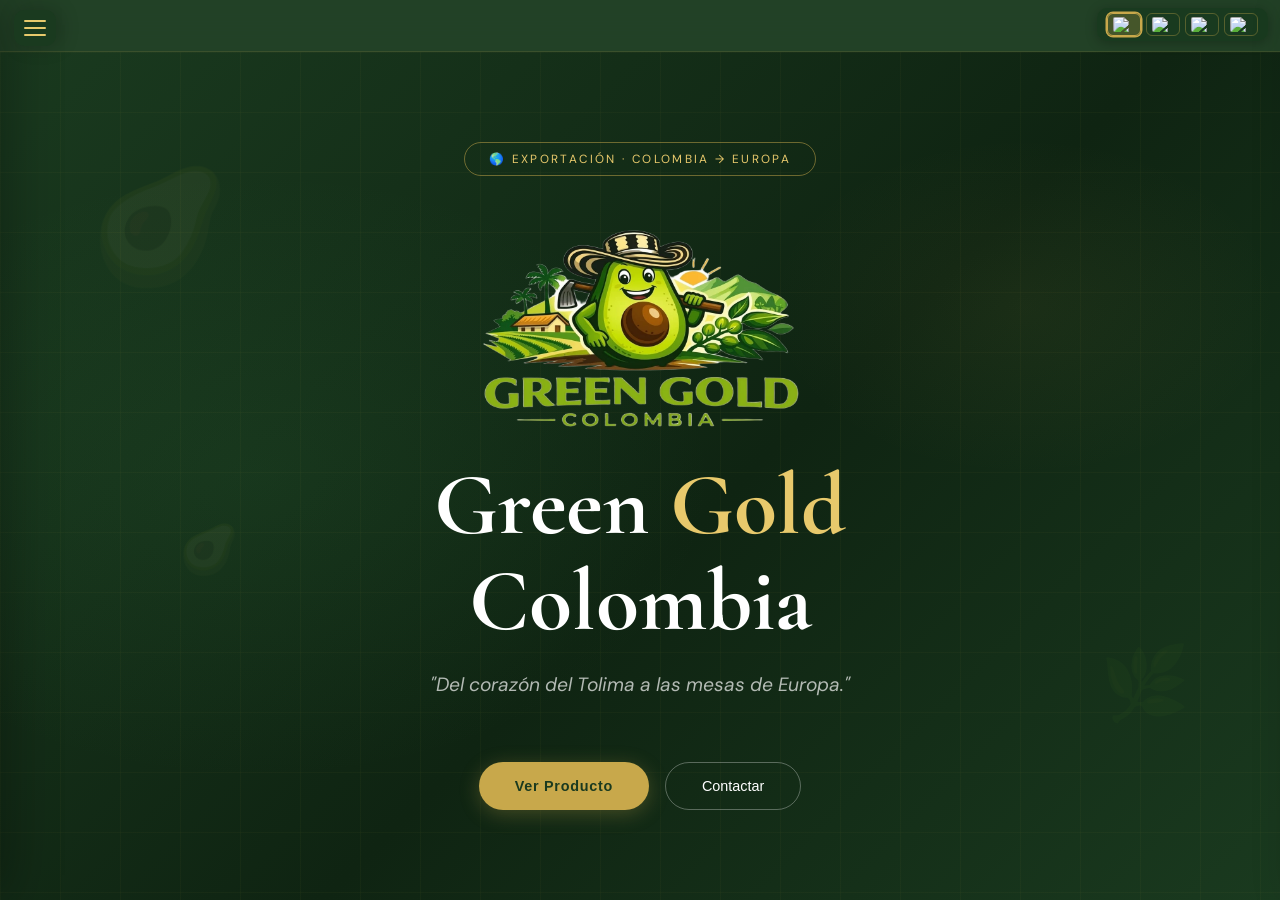
==== commit 3063df71: "ACTUALIZACIÓN FINAL DE LA PÁGINA GREEN GOLD" ====
--- a/index.html
+++ b/index.html
@@ -8,483 +8,8 @@
 <title>Green Gold Colombia</title>
 <link rel="preconnect" href="https://fonts.googleapis.com">
 <link href="https://fonts.googleapis.com/css2?family=Cormorant+Garamond:ital,wght@0,300;0,400;0,600;0,700;1,400&family=DM+Sans:wght@300;400;500;600&display=swap" rel="stylesheet">
-<style>
-:root {
-  --g-deep:   #1a3a1f;
-  --g-mid:    #2d6a35;
-  --g-light:  #4caf60;
-  --gold:     #c8a84b;
-  --gold-lt:  #e8c96c;
-  --cream:    #f5f0e8;
-  --white:    #ffffff;
-  --txt-dark: #1a1a1a;
-  --txt-mid:  #3a3a3a;
-  --txt-lt:   #7a7a7a;
-  --sh:       0 8px 40px rgba(26,58,31,.12);
-  --sh-hv:    0 16px 60px rgba(26,58,31,.22);
-  --radius:   20px;
-  --nav-w:    290px;
-}
-*,*::before,*::after{box-sizing:border-box;margin:0;padding:0}
-html{scroll-behavior:smooth}
-body{font-family:'DM Sans',sans-serif;background:var(--cream);color:var(--txt-dark);overflow-x:hidden}
-h1,h2,h3,h4{font-family:'Cormorant Garamond',serif;line-height:1.1}
-h1{font-size:clamp(2.8rem,7vw,5.5rem)}
-h2{font-size:clamp(2rem,4vw,3.4rem)}
-h3{font-size:clamp(1.3rem,2.5vw,2rem)}
-p{line-height:1.75;color:var(--txt-mid)}
-a{text-decoration:none}
-img{display:block;max-width:100%}
-
-#lang-bar{position:fixed;top:8px;right:12px;z-index:1200;display:flex;align-items:center;gap:5px;padding:5px 10px;background:rgba(26,58,31,.92);backdrop-filter:blur(10px);border-radius:10px;box-shadow:0 2px 12px rgba(0,0,0,.25)}
-.lang-btn{background:none;border:1px solid rgba(200,168,75,.35);color:var(--gold-lt);padding:3px 5px;border-radius:6px;cursor:pointer;font-size:0;font-family:'DM Sans',sans-serif;font-weight:500;transition:all .2s;display:flex;align-items:center;justify-content:center;line-height:1}
-.lang-btn img{width:22px;height:15px;object-fit:cover;border-radius:2px;display:block;pointer-events:none}
-.lang-btn.active,.lang-btn:hover{background:rgba(200,168,75,.25);border-color:var(--gold);box-shadow:0 0 0 1.5px var(--gold)}
-
-#top-nav{position:fixed;top:0;left:0;right:0;z-index:1050;background:rgba(26,58,31,.96);backdrop-filter:blur(12px);display:flex;align-items:center;justify-content:center;padding:0 160px 0 64px;height:52px;border-bottom:1px solid rgba(200,168,75,.15);overflow-x:auto;gap:2px}
-.top-nav-link{background:none;border:none;color:rgba(255,255,255,.75);font-family:'DM Sans',sans-serif;font-size:.72rem;font-weight:500;letter-spacing:.04em;cursor:pointer;padding:6px 9px;border-radius:8px;transition:all .2s;white-space:nowrap}
-.top-nav-link:hover,.top-nav-link.active{background:rgba(200,168,75,.18);color:var(--gold-lt)}
-
-#nav-toggle{position:fixed;top:10px;left:14px;transform:none;z-index:1100;background:var(--g-deep);border:none;cursor:pointer;padding:10px 10px;border-radius:10px;display:flex;flex-direction:column;gap:5px;box-shadow:4px 0 20px rgba(0,0,0,.2);transition:background .3s}
-#nav-toggle span{display:block;width:22px;height:2px;background:var(--gold-lt);border-radius:2px;transition:all .35s}
-#nav-toggle.open span:nth-child(1){transform:rotate(45deg) translate(5px,5px)}
-#nav-toggle.open span:nth-child(2){opacity:0;transform:scaleX(0)}
-#nav-toggle.open span:nth-child(3){transform:rotate(-45deg) translate(5px,-5px)}
-
-#side-nav{position:fixed;top:0;left:calc(-1 * var(--nav-w));width:var(--nav-w);height:100vh;background:var(--g-deep);z-index:1099;transition:left .42s cubic-bezier(.4,0,.2,1);display:flex;flex-direction:column;padding:80px 0 40px;box-shadow:8px 0 50px rgba(0,0,0,.3);overflow-y:auto}
-#side-nav.open{left:0}
-.nav-logo-block{padding:0 28px 20px;border-bottom:1px solid rgba(200,168,75,.18);margin-bottom:12px;text-align:center}
-.nav-logo-block img{width:90px;height:auto;margin:0 auto 10px;border-radius:8px}
-.nav-logo-block strong{font-family:'Cormorant Garamond',serif;font-size:1.25rem;color:var(--gold-lt);font-weight:600;display:block}
-.nav-logo-block small{color:rgba(255,255,255,.4);font-size:.66rem;letter-spacing:.14em;text-transform:uppercase}
-.nav-link{display:flex;align-items:center;gap:12px;padding:12px 28px;color:rgba(255,255,255,.75);font-size:.86rem;font-weight:500;letter-spacing:.03em;cursor:pointer;transition:all .22s;position:relative;border:none;background:none;width:100%;text-align:left}
-.nav-link::before{content:'';position:absolute;left:0;top:50%;transform:translateY(-50%);width:3px;height:0;background:var(--gold);border-radius:0 2px 2px 0;transition:height .22s}
-.nav-link:hover,.nav-link.active{color:var(--gold-lt);padding-left:36px}
-.nav-link:hover::before,.nav-link.active::before{height:55%}
-.nav-overlay{display:none;position:fixed;inset:0;background:rgba(0,0,0,.42);z-index:1098}
-.nav-overlay.show{display:block}
-
-#app{width:100%;min-height:100vh;padding-top:52px}
-.page{display:none;animation:pgIn .5s ease both}
-.page.active{display:block}
-@keyframes pgIn{from{opacity:0;transform:translateY(18px)}to{opacity:1;transform:translateY(0)}}
-
-#cart-btn{position:fixed;bottom:28px;right:28px;z-index:1050;background:var(--g-deep);color:white;border:none;width:58px;height:58px;border-radius:50%;font-size:1.4rem;cursor:pointer;box-shadow:0 4px 22px rgba(0,0,0,.22);display:flex;align-items:center;justify-content:center;transition:all .3s}
-#cart-btn:hover{background:var(--g-mid);transform:scale(1.06)}
-#cart-badge{position:absolute;top:-4px;right:-4px;background:var(--gold);color:var(--g-deep);width:22px;height:22px;border-radius:50%;font-size:.68rem;font-weight:700;display:none;align-items:center;justify-content:center}
-.video-player{width:100%;max-width:700px;border-radius:15px;box-shadow:0 0 20px rgba(0,0,0,0.4);margin-top:20px}
-
-#cart-sidebar{position:fixed;top:0;right:-420px;width:400px;height:100vh;background:white;z-index:1300;transition:right .42s cubic-bezier(.4,0,.2,1);display:flex;flex-direction:column;box-shadow:-8px 0 40px rgba(0,0,0,.16)}
-#cart-sidebar.open{right:0}
-.cart-hdr{background:var(--g-deep);color:white;padding:22px 28px;display:flex;align-items:center;justify-content:space-between}
-.cart-hdr h3{font-family:'Cormorant Garamond',serif;font-size:1.5rem}
-.cart-close{background:none;border:none;color:white;font-size:1.4rem;cursor:pointer;line-height:1}
-.cart-body{flex:1;overflow-y:auto;padding:24px 28px}
-.cart-empty-msg{text-align:center;padding:60px 16px;color:var(--txt-lt)}
-.cart-empty-msg .ei{font-size:4rem;margin-bottom:12px}
-.cart-item-row{display:flex;align-items:center;gap:14px;padding:14px 0;border-bottom:1px solid rgba(0,0,0,.06)}
-.cart-item-row .ci-icon{font-size:1.8rem}
-.cart-item-row .ci-name{font-weight:600;font-size:.88rem;color:var(--g-deep)}
-.cart-item-row .ci-detail{font-size:.76rem;color:var(--txt-lt);margin-top:3px}
-.cart-item-row .ci-price{margin-left:auto;font-family:'Cormorant Garamond',serif;font-size:1.2rem;color:var(--gold);font-weight:700}
-.cart-item-del{background:none;border:none;color:#cc4444;font-size:1rem;cursor:pointer;margin-left:8px;padding:4px 6px;border-radius:6px;transition:background .2s}
-.cart-item-del:hover{background:rgba(204,68,68,.08)}
-.cart-ftr{padding:22px 28px;border-top:1px solid rgba(0,0,0,.08)}
-.cart-total-row{display:flex;justify-content:space-between;align-items:center;margin-bottom:18px}
-.cart-total-row span{font-size:.8rem;color:var(--txt-lt);text-transform:uppercase;letter-spacing:.1em}
-.cart-total-row .ct-price{font-family:'Cormorant Garamond',serif;font-size:1.9rem;color:var(--g-deep);font-weight:700}
-.btn-checkout{width:100%;background:var(--gold);color:var(--g-deep);border:none;padding:15px;border-radius:12px;font-size:.9rem;font-weight:700;cursor:pointer;transition:all .3s;letter-spacing:.05em}
-.btn-checkout:hover{background:var(--gold-lt);transform:translateY(-1px)}
-.cart-summary-title{font-family:'Cormorant Garamond',serif;font-size:1rem;color:var(--g-deep);font-weight:700;margin-bottom:10px;display:flex;align-items:center;gap:6px}
-.cart-breakdown{background:rgba(26,58,31,.04);border-radius:10px;padding:12px 14px;margin-bottom:12px;font-size:.8rem;color:var(--txt-mid)}
-.cart-breakdown .cb-row{display:flex;justify-content:space-between;padding:4px 0;border-bottom:1px solid rgba(0,0,0,.06)}
-.cart-breakdown .cb-row:last-child{border-bottom:none;font-weight:700;color:var(--g-deep);padding-top:8px}
-
-#order-modal{display:none;position:fixed;inset:0;background:rgba(0,0,0,.55);z-index:2000;align-items:center;justify-content:center}
-#order-modal.show{display:flex}
-.order-modal-box{background:white;border-radius:20px;padding:44px 40px;max-width:460px;width:90%;text-align:center;animation:pgIn .4s ease both}
-.order-modal-box .om-icon{font-size:4rem;margin-bottom:16px}
-.order-modal-box h3{font-family:'Cormorant Garamond',serif;font-size:1.8rem;color:var(--g-deep);margin-bottom:12px}
-.order-modal-box p{font-size:.9rem;color:var(--txt-mid);margin-bottom:26px}
-.om-ref{background:var(--cream);border-radius:10px;padding:10px 18px;font-weight:700;color:var(--g-deep);margin-bottom:24px;font-size:1rem}
-.om-btn{background:var(--g-deep);color:white;border:none;padding:13px 32px;border-radius:100px;font-size:.88rem;font-weight:600;cursor:pointer;transition:all .3s}
-.om-btn:hover{background:var(--g-mid)}
-
-#contact-modal{display:none;position:fixed;inset:0;background:rgba(0,0,0,.55);z-index:2000;align-items:center;justify-content:center}
-#contact-modal.show{display:flex}
-
-.section-wrap{max-width:1100px;margin:0 auto;padding:70px 28px}
-.sec-label{display:inline-block;font-size:.72rem;letter-spacing:.24em;text-transform:uppercase;color:var(--g-mid);font-weight:600;margin-bottom:14px}
-.sec-title{color:var(--g-deep);margin-bottom:20px;white-space:pre-line}
-.gold-line{width:56px;height:3px;background:var(--gold);border-radius:2px;margin-bottom:36px}
-.gold-line.center{margin:0 auto 36px}
-.btn-primary{display:inline-block;background:var(--gold);color:var(--g-deep);padding:15px 36px;border-radius:100px;font-weight:600;font-size:.9rem;letter-spacing:.05em;transition:all .3s;box-shadow:0 4px 20px rgba(200,168,75,.28);border:none;cursor:pointer}
-.btn-primary:hover{background:var(--gold-lt);transform:translateY(-2px);box-shadow:0 8px 30px rgba(200,168,75,.38)}
-.btn-outline{display:inline-block;background:transparent;color:white;padding:15px 36px;border-radius:100px;font-weight:500;font-size:.9rem;border:1px solid rgba(255,255,255,.3);transition:all .3s;cursor:pointer}
-.btn-outline:hover{background:rgba(255,255,255,.08);border-color:rgba(255,255,255,.6)}
-.reveal{opacity:0;transform:translateY(36px);transition:opacity .7s ease,transform .7s ease}
-.reveal.vis{opacity:1;transform:translateY(0)}
-.back-bar{padding:18px 28px;background:white;border-bottom:1px solid rgba(0,0,0,.06);display:flex;gap:12px;flex-wrap:wrap;align-items:center}
-.btn-back{background:var(--g-deep);color:white;border:none;padding:9px 20px;border-radius:100px;font-size:.8rem;font-weight:600;cursor:pointer;transition:all .3s;display:flex;align-items:center;gap:6px}
-.btn-back:hover{background:var(--g-mid);transform:translateY(-1px)}
-
-/* INICIO */
-#pg-inicio{min-height:calc(100vh - 52px);background:linear-gradient(135deg,var(--g-deep) 0%,#0f2412 55%,#1a3a1f 100%);display:flex;align-items:center;justify-content:center;text-align:center;position:relative;overflow:hidden;padding:80px 28px 80px}
-.hero-bg-radial{position:absolute;inset:0;background:radial-gradient(ellipse 60% 60% at 20% 50%,rgba(76,175,96,.08) 0%,transparent 60%),radial-gradient(ellipse 40% 40% at 80% 30%,rgba(200,168,75,.06) 0%,transparent 50%)}
-.hero-grid-lines{position:absolute;inset:0;background-image:linear-gradient(rgba(200,168,75,.04) 1px,transparent 1px),linear-gradient(90deg,rgba(200,168,75,.04) 1px,transparent 1px);background-size:60px 60px}
-.hero-deco{position:absolute;font-size:7rem;opacity:.05;pointer-events:none;animation:floatD 7s ease-in-out infinite}
-.hero-deco:nth-child(3){top:12%;left:7%;animation-delay:0s}
-.hero-deco:nth-child(4){bottom:20%;right:7%;font-size:4.5rem;animation-delay:2.5s}
-.hero-deco:nth-child(5){top:55%;left:14%;font-size:3rem;animation-delay:5s}
-@keyframes floatD{0%,100%{transform:translateY(0) rotate(0deg)}50%{transform:translateY(-22px) rotate(6deg)}}
-.hero-inner{position:relative;z-index:1;max-width:860px}
-.hero-badge{display:inline-block;border:1px solid rgba(200,168,75,.5);color:var(--gold-lt);padding:8px 24px;border-radius:100px;font-size:.74rem;letter-spacing:.2em;text-transform:uppercase;margin-bottom:30px;animation:fadeUp .9s ease both}
-.hero-title{color:white;margin-bottom:18px;animation:fadeUp .9s .2s ease both}
-.hero-title em{color:var(--gold-lt);font-style:normal}
-.hero-logo{width:130px;height:auto;margin:0 auto 20px;animation:fadeUp .9s .1s ease both;border-radius:10px}
-.hero-slogan{font-size:clamp(1rem,1.8vw,1.2rem);color:rgba(255,255,255,.68);font-style:italic;min-height:2.5em;margin-bottom:46px;animation:fadeUp .9s .4s ease both}
-.hero-ctas{display:flex;gap:16px;justify-content:center;flex-wrap:wrap;animation:fadeUp .9s .6s ease both}
-.hero-pages-nav{display:flex;flex-wrap:wrap;gap:10px;justify-content:center;margin-top:48px;animation:fadeUp .9s .8s ease both}
-.quick-card{background:rgba(255,255,255,.07);border:1px solid rgba(200,168,75,.18);border-radius:12px;padding:14px 18px;cursor:pointer;transition:all .3s;color:white;font-size:.78rem;font-weight:500;display:flex;align-items:center;gap:8px}
-.quick-card:hover{background:rgba(255,255,255,.14);border-color:rgba(200,168,75,.5);transform:translateY(-3px)}
-.qc-icon{font-size:1.1rem}
-
-/* NOSOTROS */
-#pg-nosotros{background:var(--cream)}
-.nos-grid{display:grid;grid-template-columns:1fr 1.7fr;gap:60px;align-items:center}
-.nos-visual{background:linear-gradient(135deg,var(--g-deep),#0f2412);border-radius:var(--radius);padding:50px 28px;text-align:center;color:white}
-.nos-visual span{font-size:5rem;display:block;margin-bottom:18px}
-.nos-visual p{font-size:.78rem;color:rgba(255,255,255,.5);letter-spacing:.1em;text-transform:uppercase}
-.nos-visual img{width:100%;height:auto;display:block;border-radius:12px;box-shadow:0 4px 12px rgba(0,0,0,0.2)}
-.mvv-grid{display:grid;grid-template-columns:1fr 1fr;gap:16px;margin:28px 0}
-.mvv-card{background:white;border-radius:12px;padding:20px;box-shadow:var(--sh)}
-.mvv-card h4{color:var(--g-deep);margin-bottom:8px}
-.mvv-card p{font-size:.84rem}
-.val-pills{display:flex;flex-wrap:wrap;gap:10px;margin-top:8px}
-.val-pill{background:var(--g-deep);color:var(--gold-lt);padding:6px 14px;border-radius:100px;font-size:.76rem;font-weight:500}
-
-/* =========================================================
-   PRODUCTO — ANCHO EXPANDIDO (imagen 2 style)
-   ========================================================= */
-#pg-producto{background:var(--cream)}
-
-#pg-producto .section-wrap {
-  max-width: 98% !important;
-  padding: 50px 24px !important;
-}
-
-#pg-producto .prod-grid {
-  display: grid !important;
-  grid-template-columns: 1.2fr 1fr !important;
-  gap: 36px !important;
-  align-items: start !important;
-}
-
-/* Tarjeta aguacate — más grande y con imagen de portada */
-#pg-producto .avo-card {
-  background: white !important;
-  border-radius: 22px !important;
-  overflow: hidden !important;
-  box-shadow: 0 14px 55px rgba(26,58,31,.18) !important;
-}
-
-#pg-producto .avo-card .nos-visual {
-  padding: 0 !important;
-  background: linear-gradient(145deg, #1a3a1f 0%, #0f2412 100%) !important;
-  border-radius: 0 !important;
-  overflow: hidden !important;
-  min-height: 360px !important;
-  max-width: 100% !important;
-  margin: 0 !important;
-  display: flex !important;
-  align-items: center !important;
-  justify-content: center !important;
-  text-align: center !important;
-}
-
-#pg-producto .avo-card .nos-visual img {
-  width: 100% !important;
-  height: 360px !important;
-  object-fit: cover !important;
-  object-position: center !important;
-  display: block !important;
-  border-radius: 0 !important;
-  box-shadow: none !important;
-  margin: 0 !important;
-  max-width: none !important;
-}
-
-#pg-producto .avo-card .nos-visual p {
-  display: none !important;
-}
-
-#pg-producto .avo-body {
-  padding: 34px 38px !important;
-}
-
-#pg-producto .avo-body h3 {
-  font-size: 1.55rem !important;
-  color: var(--g-deep) !important;
-  margin-bottom: 14px !important;
-}
-
-/* Columna derecha — selector y cajas */
-#pg-producto .ship-selector-wrap {
-  border-radius: 20px !important;
-  padding: 24px 28px !important;
-  border: 2px solid rgba(200,168,75,.22) !important;
-  box-shadow: 0 8px 32px rgba(26,58,31,.09) !important;
-  background: white !important;
-}
-
-#pg-producto .sizes-hdr {
-  margin-top: 28px !important;
-}
-
-#pg-producto .size-card {
-  border-radius: 16px !important;
-  padding: 18px 22px !important;
-}
-
-@media(max-width: 900px) {
-  #pg-producto .prod-grid { grid-template-columns: 1fr !important; }
-  #pg-producto .avo-card .nos-visual img { height: 240px !important; }
-  #pg-producto .section-wrap { padding: 30px 14px !important; }
-}
-
-/* Resto de páginas */
-#pg-exportacion{background:var(--g-deep);color:white}
-#pg-exportacion .sec-label{color:var(--gold-lt)}
-#pg-exportacion .sec-title{color:white}
-#pg-exportacion p{color:rgba(255,255,255,.72)}
-.exp-steps{display:flex;gap:0;margin:42px 0;overflow-x:auto}
-.exp-step{flex:1;min-width:140px;background:rgba(255,255,255,.05);border-right:1px solid rgba(200,168,75,.12);padding:28px 20px;text-align:center;transition:all .3s}
-.exp-step:last-child{border-right:none}
-.exp-step:hover{background:rgba(255,255,255,.1)}
-.es-num{font-family:'Cormorant Garamond',serif;font-size:2rem;color:var(--gold);opacity:.4;font-weight:700}
-.es-icon{font-size:2.2rem;margin:10px 0 12px}
-.es-title{font-weight:700;font-size:.84rem;color:white;margin-bottom:8px}
-.es-desc{font-size:.76rem;color:rgba(255,255,255,.52);line-height:1.55}
-.pricing-grid{display:grid;grid-template-columns:repeat(3,1fr);gap:20px;margin-top:16px}
-.price-card{background:rgba(255,255,255,.07);border:1px solid rgba(200,168,75,.18);border-radius:16px;padding:30px 24px;text-align:center;transition:all .3s}
-.price-card:hover,.price-card.feat{background:rgba(200,168,75,.1);border-color:var(--gold)}
-.pc-tons{font-family:'Cormorant Garamond',serif;font-size:3rem;color:var(--gold-lt);line-height:1;font-weight:700}
-.pc-tons span{font-size:1.2rem;margin-left:4px}
-.pc-lbl{font-size:.78rem;color:rgba(255,255,255,.5);text-transform:uppercase;letter-spacing:.1em;margin:6px 0 14px}
-.pc-days{font-size:.84rem;color:rgba(255,255,255,.65);margin-bottom:12px}
-.pc-usd{font-family:'Cormorant Garamond',serif;font-size:1.8rem;color:white;font-weight:700}
-
-#pg-mercado{background:var(--cream)}
-.mkt-grid{display:grid;grid-template-columns:1fr 1fr;gap:60px;align-items:center}
-.clients-grid{display:grid;grid-template-columns:1fr 1fr;gap:12px;margin-top:24px}
-.client-badge{background:white;border-radius:12px;padding:16px;text-align:center;box-shadow:var(--sh);transition:all .3s}
-.client-badge:hover{transform:translateY(-3px);box-shadow:var(--sh-hv)}
-.cbi{font-size:2rem;margin-bottom:8px}
-.client-badge p{font-size:.78rem;font-weight:500;color:var(--g-deep)}
-.super-chips{display:flex;flex-wrap:wrap;gap:8px}
-.super-chip{background:var(--g-deep);color:var(--gold-lt);padding:6px 14px;border-radius:100px;font-size:.78rem;font-weight:600}
-.berlin-card{background:linear-gradient(135deg,var(--g-deep),#0f2412);border-radius:var(--radius);padding:40px 32px;color:white;text-align:center}
-.berlin-city{font-family:'Cormorant Garamond',serif;font-size:3.5rem;color:var(--gold-lt);font-weight:300;letter-spacing:.08em}
-.berlin-sub{font-size:.78rem;color:rgba(255,255,255,.45);letter-spacing:.18em;text-transform:uppercase;margin-bottom:32px}
-.berlin-stats{display:grid;grid-template-columns:1fr 1fr;gap:16px}
-.bs{background:rgba(255,255,255,.07);border-radius:12px;padding:18px 12px}
-.bv{font-family:'Cormorant Garamond',serif;font-size:1.8rem;color:var(--gold-lt);font-weight:700}
-.bl{font-size:.7rem;color:rgba(255,255,255,.45);text-transform:uppercase;letter-spacing:.1em;margin-top:4px}
-
-#pg-video{background:var(--g-deep)}
-#pg-video .sec-label{color:var(--gold-lt)}
-#pg-video .sec-title{color:white}
-#pg-video p{color:rgba(255,255,255,.65)}
-.video-wrap{max-width:680px;margin:44px auto 0;background:rgba(255,255,255,.06);border-radius:18px;overflow:hidden;border:1px solid rgba(200,168,75,.16)}
-.video-inner{padding:70px 40px;text-align:center}
-.play-ring{width:82px;height:82px;border:2px solid var(--gold-lt);border-radius:50%;display:flex;align-items:center;justify-content:center;margin:0 auto 18px;font-size:1.8rem;color:var(--gold-lt);cursor:pointer;transition:all .3s}
-.play-ring:hover{background:rgba(200,168,75,.15);transform:scale(1.06)}
-
-#pg-rastreo{background:var(--cream)}
-.rastreo-flow{display:flex;gap:0;margin:42px 0;overflow-x:auto}
-.r-step{flex:1;min-width:130px;text-align:center;position:relative;padding:26px 16px}
-.r-step::after{content:'→';position:absolute;right:-8px;top:50%;transform:translateY(-50%);font-size:1.2rem;color:var(--gold);z-index:1}
-.r-step:last-child::after{display:none}
-.r-icon{font-size:2.2rem;margin-bottom:12px}
-.r-step h4{color:var(--g-deep);font-size:.88rem;margin-bottom:6px}
-.r-step p{font-size:.76rem;color:var(--txt-lt)}
-.rastreo-tracker{background:white;border-radius:var(--radius);padding:36px;box-shadow:var(--sh);max-width:640px;margin:0 auto}
-.tracker-title{font-family:'Cormorant Garamond',serif;font-size:1.4rem;color:var(--g-deep);margin-bottom:20px;font-weight:700}
-.tracker-input-row{display:flex;gap:12px;margin-bottom:24px}
-.tracker-input{flex:1;border:2px solid rgba(0,0,0,.1);border-radius:10px;padding:12px 16px;font-size:.88rem;font-family:'DM Sans',sans-serif;transition:border-color .2s}
-.tracker-input:focus{outline:none;border-color:var(--g-mid)}
-.btn-track{background:var(--g-deep);color:white;border:none;padding:12px 24px;border-radius:10px;font-weight:600;cursor:pointer;transition:all .3s;font-size:.86rem;white-space:nowrap}
-.btn-track:hover{background:var(--g-mid)}
-.tracker-result{display:none;animation:pgIn .4s ease both}
-.track-timeline{display:flex;flex-direction:column;gap:14px}
-.tl-item{display:flex;align-items:flex-start;gap:16px}
-.tl-dot{width:34px;height:34px;border-radius:50%;background:var(--g-light);color:white;font-size:.78rem;font-weight:700;display:flex;align-items:center;justify-content:center;flex-shrink:0;box-shadow:0 2px 10px rgba(76,175,96,.35)}
-.tl-dot.done{background:var(--g-light)}
-.tl-dot.current{background:var(--gold);animation:pulse 1.5s infinite}
-@keyframes pulse{0%,100%{box-shadow:0 0 0 0 rgba(200,168,75,.4)}50%{box-shadow:0 0 0 8px rgba(200,168,75,0)}}
-.tl-text h5{color:var(--g-deep);font-size:.88rem;margin-bottom:3px}
-.tl-text p{font-size:.78rem;color:var(--txt-lt)}
-.delivery-table{width:100%;margin-top:32px;border-collapse:collapse;border-radius:12px;overflow:hidden;box-shadow:var(--sh)}
-.delivery-table th{background:var(--g-deep);color:var(--gold-lt);padding:12px 16px;text-align:left;font-size:.78rem;text-transform:uppercase;letter-spacing:.08em}
-.delivery-table td{padding:12px 16px;font-size:.84rem;border-bottom:1px solid rgba(0,0,0,.06);background:white;color:var(--txt-mid)}
-.delivery-table tr:last-child td{border-bottom:none}
-.delivery-table .flag{font-size:1.2rem;margin-right:6px}
-
-#pg-envio{background:var(--cream)}
-.ship-grid{display:grid;grid-template-columns:repeat(3,1fr);gap:20px}
-.ship-card{background:white;border-radius:16px;padding:28px 20px;text-align:center;box-shadow:var(--sh);transition:all .3s}
-.ship-card:hover{transform:translateY(-4px);box-shadow:var(--sh-hv)}
-.ship-flag{font-size:2.8rem;margin-bottom:12px}
-.ship-country{font-family:'Cormorant Garamond',serif;font-size:1.3rem;color:var(--g-deep);margin-bottom:8px;font-weight:600}
-.ship-price{font-weight:700;color:var(--gold);margin-bottom:6px;font-size:.9rem}
-.ship-days{font-size:.76rem;color:var(--txt-lt)}
-.ship-note{background:white;border-radius:14px;padding:22px 24px;margin-top:28px;display:flex;gap:14px;align-items:flex-start;box-shadow:var(--sh)}
-.ship-note .sni{font-size:1.4rem;flex-shrink:0}
-.ship-note p{font-size:.84rem}
-
-#pg-contacto{background:var(--g-deep);position:relative;overflow:hidden}
-#pg-contacto::before{content:'';position:absolute;inset:0;background:radial-gradient(ellipse 55% 55% at 30% 50%,rgba(76,175,96,.07) 0%,transparent 60%)}
-#pg-contacto .sec-label{color:var(--gold-lt)}
-#pg-contacto .sec-title{color:white}
-.con-grid{display:grid;grid-template-columns:1fr 1fr;gap:60px;position:relative;z-index:1}
-.con-channels{display:flex;flex-direction:column;gap:18px}
-.con-ch{background:rgba(255,255,255,.05);border:1px solid rgba(200,168,75,.14);border-radius:14px;padding:22px;display:flex;align-items:center;gap:18px;color:white;transition:all .3s;cursor:pointer}
-.con-ch:hover{background:rgba(255,255,255,.1);border-color:var(--gold);transform:translateX(6px)}
-.con-ch .chi{font-size:1.9rem}
-.con-ch .chl{font-size:.7rem;letter-spacing:.14em;text-transform:uppercase;color:var(--gold-lt);margin-bottom:3px}
-.con-ch .chv{font-weight:500;font-size:.9rem;color:rgba(255,255,255,.88)}
-.loc-block{display:flex;align-items:center;gap:12px;margin-top:28px;color:rgba(255,255,255,.55);font-size:.84rem}
-.loc-block .li{font-size:1.4rem}
-.loc-block strong{color:var(--gold-lt);display:block;margin-bottom:2px}
-.con-form{background:rgba(255,255,255,.05);border:1px solid rgba(200,168,75,.14);border-radius:var(--radius);padding:34px}
-.fg{margin-bottom:18px}
-.fg label{display:block;font-size:.76rem;letter-spacing:.1em;text-transform:uppercase;color:var(--gold-lt);margin-bottom:7px}
-.fg input,.fg textarea,.fg select{width:100%;background:rgba(255,255,255,.06);border:1px solid rgba(255,255,255,.14);border-radius:10px;padding:13px 15px;color:white;font-family:'DM Sans',sans-serif;font-size:.88rem;transition:border-color .2s;appearance:none}
-.fg input:focus,.fg textarea:focus,.fg select:focus{outline:none;border-color:var(--gold)}
-.fg input::placeholder,.fg textarea::placeholder{color:rgba(255,255,255,.28)}
-.fg select option{background:var(--g-deep)}
-.fg textarea{resize:vertical;min-height:95px}
-.btn-send{width:100%;background:var(--gold);color:var(--g-deep);border:none;padding:15px;border-radius:12px;font-size:.88rem;font-weight:700;cursor:pointer;transition:all .3s;letter-spacing:.08em;text-transform:uppercase}
-.btn-send:hover{background:var(--gold-lt);transform:translateY(-1px)}
-
-.site-footer{background:#0a1a0c;padding:28px 24px;text-align:center;color:rgba(255,255,255,.28);font-size:.78rem}
-.site-footer span{color:var(--gold)}
-.footer-nav{display:flex;flex-wrap:wrap;justify-content:center;gap:10px;margin-bottom:16px}
-.footer-nav button{background:none;border:1px solid rgba(255,255,255,.1);color:rgba(255,255,255,.4);font-size:.74rem;cursor:pointer;transition:all .2s;font-family:'DM Sans',sans-serif;padding:6px 14px;border-radius:100px}
-.footer-nav button:hover{color:var(--gold-lt);border-color:rgba(200,168,75,.4)}
-.footer-home-btn{background:var(--g-deep)!important;color:var(--gold-lt)!important;border-color:var(--gold)!important;font-weight:600!important}
-
-/* Shared product components */
-.prod-grid{display:grid;grid-template-columns:1.1fr 1fr;gap:50px;align-items:start}
-.avo-card{background:white;border-radius:var(--radius);overflow:hidden;box-shadow:var(--sh)}
-.avo-body{padding:28px}
-.avo-body h3{color:var(--g-deep);margin-bottom:10px}
-.avo-body p{font-size:.88rem;margin-bottom:20px}
-.specs-grid{display:grid;grid-template-columns:repeat(4,1fr);gap:10px;margin-bottom:20px}
-.spec-item{background:var(--cream);border-radius:10px;padding:12px 8px;text-align:center}
-.spec-item .sv{font-family:'Cormorant Garamond',serif;font-size:1.15rem;font-weight:700;color:var(--g-deep)}
-.spec-item .sl{font-size:.66rem;color:var(--txt-lt);margin-top:3px;text-transform:uppercase;letter-spacing:.06em}
-.ben-list{list-style:none;display:flex;flex-direction:column;gap:8px}
-.ben-list li{display:flex;align-items:center;gap:10px;font-size:.84rem;color:var(--txt-mid)}
-.ben-list li::before{content:'✓';color:var(--g-light);font-weight:700;flex-shrink:0}
-.sizes-hdr{font-family:'Cormorant Garamond',serif;font-size:1.4rem;color:var(--g-deep);margin-bottom:18px;font-weight:700}
-.size-cards{display:flex;flex-direction:column;gap:12px;margin-bottom:22px}
-.size-card{display:flex;align-items:center;gap:16px;background:white;border:2px solid transparent;border-radius:14px;padding:16px 20px;cursor:pointer;transition:all .25s;box-shadow:var(--sh)}
-.size-card:hover{border-color:var(--g-mid);transform:translateX(4px)}
-.size-card.sel{border-color:var(--g-light);background:rgba(76,175,96,.04)}
-.size-icon{font-size:1.8rem}
-.size-info h4{color:var(--g-deep);font-size:.9rem}
-.size-info p{font-size:.76rem;color:var(--txt-lt)}
-.size-price{margin-left:auto;font-family:'Cormorant Garamond',serif;font-size:1.3rem;color:var(--gold);font-weight:700}
-.qty-row{display:flex;align-items:center;gap:14px;margin-bottom:18px}
-.qty-btn{width:36px;height:36px;border-radius:50%;background:var(--g-deep);color:white;border:none;font-size:1.1rem;cursor:pointer;transition:all .2s}
-.qty-btn:hover{background:var(--g-mid)}
-#qty-num{font-family:'Cormorant Garamond',serif;font-size:1.5rem;font-weight:700;color:var(--g-deep);min-width:28px;text-align:center}
-.qty-lbl{font-size:.82rem;color:var(--txt-lt)}
-.btn-add{width:100%;background:var(--g-deep);color:white;border:none;padding:15px;border-radius:12px;font-size:.9rem;font-weight:600;cursor:pointer;transition:all .3s;letter-spacing:.04em}
-.btn-add:hover{background:var(--g-mid)}
-.add-toast{display:none;background:var(--g-light);color:white;padding:12px 20px;border-radius:10px;text-align:center;font-weight:600;margin-top:14px;animation:pgIn .3s ease}
-
-.ship-selector-wrap{background:white;border-radius:var(--radius);padding:22px 24px;box-shadow:var(--sh);margin-bottom:18px;border:2px solid rgba(200,168,75,.18)}
-.ship-selector-label{font-family:'Cormorant Garamond',serif;font-size:1rem;color:var(--g-deep);font-weight:700;margin-bottom:10px;display:flex;align-items:center;gap:6px}
-.ship-country-select{width:100%;background:var(--cream);border:1.5px solid rgba(26,58,31,.18);border-radius:10px;padding:10px 14px;font-size:.86rem;font-family:'DM Sans',sans-serif;color:var(--txt-dark);cursor:pointer;transition:border-color .2s;appearance:none;background-image:url("data:image/svg+xml,%3Csvg xmlns='http://www.w3.org/2000/svg' width='12' height='8' viewBox='0 0 12 8'%3E%3Cpath d='M1 1l5 5 5-5' stroke='%232d6a35' stroke-width='2' fill='none'/%3E%3C/svg%3E");background-repeat:no-repeat;background-position:right 14px center;padding-right:36px}
-.ship-country-select:focus{outline:none;border-color:var(--g-mid)}
-.ship-cost-display{display:none;margin-top:14px;background:linear-gradient(135deg,var(--g-deep),#0f2412);border-radius:12px;padding:16px 18px;color:white}
-.ship-cost-display.show{display:block;animation:pgIn .3s ease both}
-.scd-country{font-size:.72rem;letter-spacing:.14em;text-transform:uppercase;color:var(--gold-lt);margin-bottom:4px}
-.scd-cost{font-family:'Cormorant Garamond',serif;font-size:1.5rem;color:white;font-weight:700;margin-bottom:2px}
-.scd-days{font-size:.78rem;color:rgba(255,255,255,.6)}
-.scd-route{font-size:.73rem;color:rgba(255,255,255,.45);margin-top:2px}
-.cb-ship-row{display:flex;justify-content:space-between;padding:6px 0;border-bottom:1px solid rgba(0,0,0,.06);color:var(--g-mid);font-weight:600}
-.cb-ship-row span:first-child{display:flex;align-items:center;gap:4px}
-
-.trk-country-wrap{background:white;border-radius:14px;padding:18px 22px;box-shadow:var(--sh);margin-bottom:22px;border:2px solid rgba(200,168,75,.15)}
-.trk-country-label{font-size:.76rem;letter-spacing:.1em;text-transform:uppercase;color:var(--g-mid);font-weight:600;margin-bottom:8px}
-.trk-country-select{width:100%;background:var(--cream);border:1.5px solid rgba(26,58,31,.18);border-radius:10px;padding:10px 14px;font-size:.86rem;font-family:'DM Sans',sans-serif;color:var(--txt-dark);cursor:pointer;transition:border-color .2s;appearance:none;background-image:url("data:image/svg+xml,%3Csvg xmlns='http://www.w3.org/2000/svg' width='12' height='8' viewBox='0 0 12 8'%3E%3Cpath d='M1 1l5 5 5-5' stroke='%232d6a35' stroke-width='2' fill='none'/%3E%3C/svg%3E");background-repeat:no-repeat;background-position:right 14px center;padding-right:36px}
-.trk-country-select:focus{outline:none;border-color:var(--g-mid)}
-
-#trk-map-container{display:none;margin-top:18px;border-radius:14px;overflow:hidden;box-shadow:0 4px 20px rgba(26,58,31,.18);border:2px solid rgba(200,168,75,.3);animation:pgIn .4s ease both}
-#trk-map-container.show{display:block}
-#trk-destination-map{height:260px;width:100%;border-radius:14px}
-.map-caption{background:var(--g-deep);color:rgba(255,255,255,.75);font-size:.76rem;padding:8px 14px;display:flex;align-items:center;gap:8px}
-.map-caption strong{color:var(--gold-lt)}
-.dot-dest{background:#c8a84b;width:14px;height:14px;border-radius:50%;border:2px solid #1a3a1f;box-shadow:0 0 18px #c8a84b;animation:mapPulse 1.5s infinite}
-.dot-origin{background:#4caf60;width:10px;height:10px;border-radius:50%;border:2px solid white;box-shadow:0 0 12px #4caf60}
-@keyframes mapPulse{0%,100%{transform:scale(1);opacity:1}50%{transform:scale(1.4);opacity:.8}}
-
-/* Inline cart */
-#prod-cart-btn{width:54px!important;height:54px!important;padding:0!important;border-radius:50%!important;background:var(--g-deep)!important;border:2px solid rgba(200,168,75,.4)!important;color:white!important;font-size:1.4rem!important;display:none;align-items:center;justify-content:center;cursor:pointer;position:relative;margin:12px auto 0!important;box-shadow:0 4px 18px rgba(26,58,31,.25);transition:all .3s;gap:0!important}
-#prod-cart-btn:hover{background:var(--g-mid)!important;transform:scale(1.08);box-shadow:0 6px 24px rgba(26,58,31,.35)}
-#prod-cart-btn .boc-badge{position:absolute;top:-5px;right:-5px;background:var(--gold);color:var(--g-deep);border-radius:50%;width:20px;height:20px;font-size:.68rem;font-weight:800;display:flex;align-items:center;justify-content:center;border:2px solid white}
-
-#prod-cart-panel{display:none;margin-top:14px;background:white;border:2px solid rgba(200,168,75,.25);border-radius:18px;box-shadow:0 10px 40px rgba(26,58,31,.15);overflow:hidden;animation:pgIn .3s ease both}
-#prod-cart-panel.show{display:block}
-.pcp-header{background:var(--g-deep);color:white;padding:14px 18px;display:flex;align-items:center;justify-content:space-between}
-.pcp-header h4{font-family:'Cormorant Garamond',serif;font-size:1.1rem;color:var(--gold-lt);margin:0;display:flex;align-items:center;gap:8px}
-.pcp-close{background:none;border:none;color:rgba(255,255,255,.7);font-size:1.1rem;cursor:pointer;padding:4px 8px;border-radius:6px;transition:color .2s}
-.pcp-close:hover{color:white}
-.pcp-body{padding:16px 18px}
-.pcp-item{display:flex;align-items:center;gap:12px;padding:10px 0;border-bottom:1px solid rgba(0,0,0,.06)}
-.pcp-item:last-of-type{border-bottom:none}
-.pcp-item-icon{font-size:1.5rem}
-.pcp-item-name{font-weight:600;color:var(--g-deep);font-size:.86rem}
-.pcp-item-detail{font-size:.75rem;color:var(--txt-lt);margin-top:2px}
-.pcp-item-price{margin-left:auto;font-family:'Cormorant Garamond',serif;font-size:1.1rem;color:var(--gold);font-weight:700;white-space:nowrap}
-.pcp-item-del{background:none;border:none;color:#cc4444;font-size:.9rem;cursor:pointer;padding:4px 6px;border-radius:6px;transition:background .2s;margin-left:4px}
-.pcp-item-del:hover{background:rgba(204,68,68,.08)}
-.pcp-empty{text-align:center;padding:24px 0;color:var(--txt-lt);font-size:.84rem}
-.pcp-ship-select{width:100%;background:var(--cream);border:1.5px solid rgba(26,58,31,.18);border-radius:10px;padding:9px 14px;font-size:.82rem;font-family:'DM Sans',sans-serif;color:var(--txt-dark);cursor:pointer;margin:12px 0 6px;appearance:none;background-image:url("data:image/svg+xml,%3Csvg xmlns='http://www.w3.org/2000/svg' width='12' height='8' viewBox='0 0 12 8'%3E%3Cpath d='M1 1l5 5 5-5' stroke='%232d6a35' stroke-width='2' fill='none'/%3E%3C/svg%3E");background-repeat:no-repeat;background-position:right 12px center;padding-right:32px}
-.pcp-ship-select:focus{outline:none;border-color:var(--g-mid)}
-.pcp-breakdown{background:rgba(26,58,31,.04);border-radius:10px;padding:10px 12px;margin:10px 0;font-size:.8rem;color:var(--txt-mid)}
-.pcp-breakdown .pb-row{display:flex;justify-content:space-between;padding:4px 0;border-bottom:1px solid rgba(0,0,0,.06)}
-.pcp-breakdown .pb-row:last-child{border-bottom:none;font-weight:700;color:var(--g-deep);padding-top:7px;font-size:.86rem}
-.pcp-total-bar{display:flex;justify-content:space-between;align-items:center;padding:10px 0 4px;border-top:1px solid rgba(0,0,0,.08);margin-top:4px}
-.pcp-total-bar span:first-child{font-size:.72rem;letter-spacing:.1em;text-transform:uppercase;color:var(--txt-lt)}
-.pcp-total-bar .pcp-total-price{font-family:'Cormorant Garamond',serif;font-size:1.7rem;color:var(--g-deep);font-weight:700}
-.btn-pcp-checkout{width:100%;background:var(--gold);color:var(--g-deep);border:none;padding:14px;border-radius:10px;font-size:.9rem;font-weight:700;cursor:pointer;transition:all .3s;letter-spacing:.04em;margin-top:12px;text-transform:uppercase}
-.btn-pcp-checkout:hover{background:var(--gold-lt);transform:translateY(-1px)}
-
-#cart-btn{display:none!important}
-
-@media(max-width:780px){
-  .nos-grid,.mkt-grid,.con-grid{grid-template-columns:1fr}
-  .pricing-grid{grid-template-columns:1fr}
-  .mvv-grid{grid-template-columns:1fr}
-  .rastreo-flow{flex-direction:column;align-items:center}
-  .r-step::after{content:'↓';right:auto;left:50%;top:auto;bottom:-8px}
-  #cart-sidebar{width:100%;right:-100%}
-  .section-wrap{padding:50px 20px}
-  .hero-pages-nav{display:none}
-  .ship-grid{grid-template-columns:1fr 1fr}
-  #top-nav{padding:0 160px 0 52px;gap:0}
-  .top-nav-link{font-size:.64rem;padding:5px 6px}
-}
-@media(max-width:520px){
-  .ship-grid{grid-template-columns:1fr}
-  #top-nav .top-nav-link span.tnl-text{display:none}
-}
-@keyframes fadeUp{from{opacity:0;transform:translateY(28px)}to{opacity:1;transform:translateY(0)}}
-</style>
+<link rel="stylesheet" href="CSS/style.css">
+<script src="JS/script.js"></script>
 </head>
 <body>
 
@@ -512,7 +37,7 @@
 <div class="nav-overlay" id="nav-overlay" onclick="closeNav()"></div>
 <nav id="side-nav">
   <div class="nav-logo-block">
-    <img src="Aguacate1.jpg" alt="Green Gold Colombia Logo" onerror="this.style.display='none'">
+    <img src="IMG/Aguacate1.jpg" alt="Green Gold Colombia Logo" onerror="this.style.display='none'">
     <strong>Green Gold Colombia</strong>
     <small data-i18n="nav_sub">Aguacate Hass Premium · Tolima</small>
   </div>
@@ -538,7 +63,7 @@
     <div class="hero-deco">🥑</div>
     <div class="hero-inner">
       <div class="hero-badge" data-i18n="hero_badge">🌎 Exportación · Colombia → Europa</div>
-      <img class="hero-logo" src="Aguacate1.jpg" alt="Green Gold Colombia" style="width:460px;" onerror="this.style.display='none'">
+      <img class="hero-logo" src="IMG/Aguacate1.jpg" alt="Green Gold Colombia" style="width:460px;" onerror="this.style.display='none'">
       <h1 class="hero-title">Green <em>Gold</em><br>Colombia</h1>
       <p class="hero-slogan" id="slogan-text"></p>
       <div class="hero-ctas">
@@ -556,7 +81,7 @@
     <div class="section-wrap">
       <div class="nos-grid reveal">
         <div class="nos-visual">
-          <img src="Aguacate1.jpg" alt="Finca Tolima">
+          <img src="IMG/Aguacate1.jpg" alt="Finca Tolima">
           <p data-i18n="nos_cap">Tolima, Colombia · Finca propia</p>
         </div>
         <div>
@@ -603,7 +128,7 @@
         <div class="avo-card">
           <!-- Imagen de portada ocupa todo el ancho superior -->
           <div class="nos-visual">
-            <img src="Aguacate1.jpg" alt="Aguacate Hass Colombiano">
+            <img src="IMG/Aguacate1.jpg" alt="Aguacate Hass Colombiano">
           </div>
           <div class="avo-body">
             <h3 data-i18n="prod_ct">Aguacate Hass Colombiano</h3>
--- a/CSS/style.css
+++ b/CSS/style.css
@@ -0,0 +1,476 @@
+
+:root {
+  --g-deep:   #1a3a1f;
+  --g-mid:    #2d6a35;
+  --g-light:  #4caf60;
+  --gold:     #c8a84b;
+  --gold-lt:  #e8c96c;
+  --cream:    #f5f0e8;
+  --white:    #ffffff;
+  --txt-dark: #1a1a1a;
+  --txt-mid:  #3a3a3a;
+  --txt-lt:   #7a7a7a;
+  --sh:       0 8px 40px rgba(26,58,31,.12);
+  --sh-hv:    0 16px 60px rgba(26,58,31,.22);
+  --radius:   20px;
+  --nav-w:    290px;
+}
+*,*::before,*::after{box-sizing:border-box;margin:0;padding:0}
+html{scroll-behavior:smooth}
+body{font-family:'DM Sans',sans-serif;background:var(--cream);color:var(--txt-dark);overflow-x:hidden}
+h1,h2,h3,h4{font-family:'Cormorant Garamond',serif;line-height:1.1}
+h1{font-size:clamp(2.8rem,7vw,5.5rem)}
+h2{font-size:clamp(2rem,4vw,3.4rem)}
+h3{font-size:clamp(1.3rem,2.5vw,2rem)}
+p{line-height:1.75;color:var(--txt-mid)}
+a{text-decoration:none}
+img{display:block;max-width:100%}
+
+#lang-bar{position:fixed;top:8px;right:12px;z-index:1200;display:flex;align-items:center;gap:5px;padding:5px 10px;background:rgba(26,58,31,.92);backdrop-filter:blur(10px);border-radius:10px;box-shadow:0 2px 12px rgba(0,0,0,.25)}
+.lang-btn{background:none;border:1px solid rgba(200,168,75,.35);color:var(--gold-lt);padding:3px 5px;border-radius:6px;cursor:pointer;font-size:0;font-family:'DM Sans',sans-serif;font-weight:500;transition:all .2s;display:flex;align-items:center;justify-content:center;line-height:1}
+.lang-btn img{width:22px;height:15px;object-fit:cover;border-radius:2px;display:block;pointer-events:none}
+.lang-btn.active,.lang-btn:hover{background:rgba(200,168,75,.25);border-color:var(--gold);box-shadow:0 0 0 1.5px var(--gold)}
+
+#top-nav{position:fixed;top:0;left:0;right:0;z-index:1050;background:rgba(26,58,31,.96);backdrop-filter:blur(12px);display:flex;align-items:center;justify-content:center;padding:0 160px 0 64px;height:52px;border-bottom:1px solid rgba(200,168,75,.15);overflow-x:auto;gap:2px}
+.top-nav-link{background:none;border:none;color:rgba(255,255,255,.75);font-family:'DM Sans',sans-serif;font-size:.72rem;font-weight:500;letter-spacing:.04em;cursor:pointer;padding:6px 9px;border-radius:8px;transition:all .2s;white-space:nowrap}
+.top-nav-link:hover,.top-nav-link.active{background:rgba(200,168,75,.18);color:var(--gold-lt)}
+
+#nav-toggle{position:fixed;top:10px;left:14px;transform:none;z-index:1100;background:var(--g-deep);border:none;cursor:pointer;padding:10px 10px;border-radius:10px;display:flex;flex-direction:column;gap:5px;box-shadow:4px 0 20px rgba(0,0,0,.2);transition:background .3s}
+#nav-toggle span{display:block;width:22px;height:2px;background:var(--gold-lt);border-radius:2px;transition:all .35s}
+#nav-toggle.open span:nth-child(1){transform:rotate(45deg) translate(5px,5px)}
+#nav-toggle.open span:nth-child(2){opacity:0;transform:scaleX(0)}
+#nav-toggle.open span:nth-child(3){transform:rotate(-45deg) translate(5px,-5px)}
+
+#side-nav{position:fixed;top:0;left:calc(-1 * var(--nav-w));width:var(--nav-w);height:100vh;background:var(--g-deep);z-index:1099;transition:left .42s cubic-bezier(.4,0,.2,1);display:flex;flex-direction:column;padding:80px 0 40px;box-shadow:8px 0 50px rgba(0,0,0,.3);overflow-y:auto}
+#side-nav.open{left:0}
+.nav-logo-block{padding:0 28px 20px;border-bottom:1px solid rgba(200,168,75,.18);margin-bottom:12px;text-align:center}
+.nav-logo-block img{width:90px;height:auto;margin:0 auto 10px;border-radius:8px}
+.nav-logo-block strong{font-family:'Cormorant Garamond',serif;font-size:1.25rem;color:var(--gold-lt);font-weight:600;display:block}
+.nav-logo-block small{color:rgba(255,255,255,.4);font-size:.66rem;letter-spacing:.14em;text-transform:uppercase}
+.nav-link{display:flex;align-items:center;gap:12px;padding:12px 28px;color:rgba(255,255,255,.75);font-size:.86rem;font-weight:500;letter-spacing:.03em;cursor:pointer;transition:all .22s;position:relative;border:none;background:none;width:100%;text-align:left}
+.nav-link::before{content:'';position:absolute;left:0;top:50%;transform:translateY(-50%);width:3px;height:0;background:var(--gold);border-radius:0 2px 2px 0;transition:height .22s}
+.nav-link:hover,.nav-link.active{color:var(--gold-lt);padding-left:36px}
+.nav-link:hover::before,.nav-link.active::before{height:55%}
+.nav-overlay{display:none;position:fixed;inset:0;background:rgba(0,0,0,.42);z-index:1098}
+.nav-overlay.show{display:block}
+
+#app{width:100%;min-height:100vh;padding-top:52px}
+.page{display:none;animation:pgIn .5s ease both}
+.page.active{display:block}
+@keyframes pgIn{from{opacity:0;transform:translateY(18px)}to{opacity:1;transform:translateY(0)}}
+
+#cart-btn{position:fixed;bottom:28px;right:28px;z-index:1050;background:var(--g-deep);color:white;border:none;width:58px;height:58px;border-radius:50%;font-size:1.4rem;cursor:pointer;box-shadow:0 4px 22px rgba(0,0,0,.22);display:flex;align-items:center;justify-content:center;transition:all .3s}
+#cart-btn:hover{background:var(--g-mid);transform:scale(1.06)}
+#cart-badge{position:absolute;top:-4px;right:-4px;background:var(--gold);color:var(--g-deep);width:22px;height:22px;border-radius:50%;font-size:.68rem;font-weight:700;display:none;align-items:center;justify-content:center}
+.video-player{width:100%;max-width:700px;border-radius:15px;box-shadow:0 0 20px rgba(0,0,0,0.4);margin-top:20px}
+
+#cart-sidebar{position:fixed;top:0;right:-420px;width:400px;height:100vh;background:white;z-index:1300;transition:right .42s cubic-bezier(.4,0,.2,1);display:flex;flex-direction:column;box-shadow:-8px 0 40px rgba(0,0,0,.16)}
+#cart-sidebar.open{right:0}
+.cart-hdr{background:var(--g-deep);color:white;padding:22px 28px;display:flex;align-items:center;justify-content:space-between}
+.cart-hdr h3{font-family:'Cormorant Garamond',serif;font-size:1.5rem}
+.cart-close{background:none;border:none;color:white;font-size:1.4rem;cursor:pointer;line-height:1}
+.cart-body{flex:1;overflow-y:auto;padding:24px 28px}
+.cart-empty-msg{text-align:center;padding:60px 16px;color:var(--txt-lt)}
+.cart-empty-msg .ei{font-size:4rem;margin-bottom:12px}
+.cart-item-row{display:flex;align-items:center;gap:14px;padding:14px 0;border-bottom:1px solid rgba(0,0,0,.06)}
+.cart-item-row .ci-icon{font-size:1.8rem}
+.cart-item-row .ci-name{font-weight:600;font-size:.88rem;color:var(--g-deep)}
+.cart-item-row .ci-detail{font-size:.76rem;color:var(--txt-lt);margin-top:3px}
+.cart-item-row .ci-price{margin-left:auto;font-family:'Cormorant Garamond',serif;font-size:1.2rem;color:var(--gold);font-weight:700}
+.cart-item-del{background:none;border:none;color:#cc4444;font-size:1rem;cursor:pointer;margin-left:8px;padding:4px 6px;border-radius:6px;transition:background .2s}
+.cart-item-del:hover{background:rgba(204,68,68,.08)}
+.cart-ftr{padding:22px 28px;border-top:1px solid rgba(0,0,0,.08)}
+.cart-total-row{display:flex;justify-content:space-between;align-items:center;margin-bottom:18px}
+.cart-total-row span{font-size:.8rem;color:var(--txt-lt);text-transform:uppercase;letter-spacing:.1em}
+.cart-total-row .ct-price{font-family:'Cormorant Garamond',serif;font-size:1.9rem;color:var(--g-deep);font-weight:700}
+.btn-checkout{width:100%;background:var(--gold);color:var(--g-deep);border:none;padding:15px;border-radius:12px;font-size:.9rem;font-weight:700;cursor:pointer;transition:all .3s;letter-spacing:.05em}
+.btn-checkout:hover{background:var(--gold-lt);transform:translateY(-1px)}
+.cart-summary-title{font-family:'Cormorant Garamond',serif;font-size:1rem;color:var(--g-deep);font-weight:700;margin-bottom:10px;display:flex;align-items:center;gap:6px}
+.cart-breakdown{background:rgba(26,58,31,.04);border-radius:10px;padding:12px 14px;margin-bottom:12px;font-size:.8rem;color:var(--txt-mid)}
+.cart-breakdown .cb-row{display:flex;justify-content:space-between;padding:4px 0;border-bottom:1px solid rgba(0,0,0,.06)}
+.cart-breakdown .cb-row:last-child{border-bottom:none;font-weight:700;color:var(--g-deep);padding-top:8px}
+
+#order-modal{display:none;position:fixed;inset:0;background:rgba(0,0,0,.55);z-index:2000;align-items:center;justify-content:center}
+#order-modal.show{display:flex}
+.order-modal-box{background:white;border-radius:20px;padding:44px 40px;max-width:460px;width:90%;text-align:center;animation:pgIn .4s ease both}
+.order-modal-box .om-icon{font-size:4rem;margin-bottom:16px}
+.order-modal-box h3{font-family:'Cormorant Garamond',serif;font-size:1.8rem;color:var(--g-deep);margin-bottom:12px}
+.order-modal-box p{font-size:.9rem;color:var(--txt-mid);margin-bottom:26px}
+.om-ref{background:var(--cream);border-radius:10px;padding:10px 18px;font-weight:700;color:var(--g-deep);margin-bottom:24px;font-size:1rem}
+.om-btn{background:var(--g-deep);color:white;border:none;padding:13px 32px;border-radius:100px;font-size:.88rem;font-weight:600;cursor:pointer;transition:all .3s}
+.om-btn:hover{background:var(--g-mid)}
+
+#contact-modal{display:none;position:fixed;inset:0;background:rgba(0,0,0,.55);z-index:2000;align-items:center;justify-content:center}
+#contact-modal.show{display:flex}
+
+.section-wrap{max-width:1100px;margin:0 auto;padding:70px 28px}
+.sec-label{display:inline-block;font-size:.72rem;letter-spacing:.24em;text-transform:uppercase;color:var(--g-mid);font-weight:600;margin-bottom:14px}
+.sec-title{color:var(--g-deep);margin-bottom:20px;white-space:pre-line}
+.gold-line{width:56px;height:3px;background:var(--gold);border-radius:2px;margin-bottom:36px}
+.gold-line.center{margin:0 auto 36px}
+.btn-primary{display:inline-block;background:var(--gold);color:var(--g-deep);padding:15px 36px;border-radius:100px;font-weight:600;font-size:.9rem;letter-spacing:.05em;transition:all .3s;box-shadow:0 4px 20px rgba(200,168,75,.28);border:none;cursor:pointer}
+.btn-primary:hover{background:var(--gold-lt);transform:translateY(-2px);box-shadow:0 8px 30px rgba(200,168,75,.38)}
+.btn-outline{display:inline-block;background:transparent;color:white;padding:15px 36px;border-radius:100px;font-weight:500;font-size:.9rem;border:1px solid rgba(255,255,255,.3);transition:all .3s;cursor:pointer}
+.btn-outline:hover{background:rgba(255,255,255,.08);border-color:rgba(255,255,255,.6)}
+.reveal{opacity:0;transform:translateY(36px);transition:opacity .7s ease,transform .7s ease}
+.reveal.vis{opacity:1;transform:translateY(0)}
+.back-bar{padding:18px 28px;background:white;border-bottom:1px solid rgba(0,0,0,.06);display:flex;gap:12px;flex-wrap:wrap;align-items:center}
+.btn-back{background:var(--g-deep);color:white;border:none;padding:9px 20px;border-radius:100px;font-size:.8rem;font-weight:600;cursor:pointer;transition:all .3s;display:flex;align-items:center;gap:6px}
+.btn-back:hover{background:var(--g-mid);transform:translateY(-1px)}
+
+/* INICIO */
+#pg-inicio{min-height:calc(100vh - 52px);background:linear-gradient(135deg,var(--g-deep) 0%,#0f2412 55%,#1a3a1f 100%);display:flex;align-items:center;justify-content:center;text-align:center;position:relative;overflow:hidden;padding:80px 28px 80px}
+.hero-bg-radial{position:absolute;inset:0;background:radial-gradient(ellipse 60% 60% at 20% 50%,rgba(76,175,96,.08) 0%,transparent 60%),radial-gradient(ellipse 40% 40% at 80% 30%,rgba(200,168,75,.06) 0%,transparent 50%)}
+.hero-grid-lines{position:absolute;inset:0;background-image:linear-gradient(rgba(200,168,75,.04) 1px,transparent 1px),linear-gradient(90deg,rgba(200,168,75,.04) 1px,transparent 1px);background-size:60px 60px}
+.hero-deco{position:absolute;font-size:7rem;opacity:.05;pointer-events:none;animation:floatD 7s ease-in-out infinite}
+.hero-deco:nth-child(3){top:12%;left:7%;animation-delay:0s}
+.hero-deco:nth-child(4){bottom:20%;right:7%;font-size:4.5rem;animation-delay:2.5s}
+.hero-deco:nth-child(5){top:55%;left:14%;font-size:3rem;animation-delay:5s}
+@keyframes floatD{0%,100%{transform:translateY(0) rotate(0deg)}50%{transform:translateY(-22px) rotate(6deg)}}
+.hero-inner{position:relative;z-index:1;max-width:860px}
+.hero-badge{display:inline-block;border:1px solid rgba(200,168,75,.5);color:var(--gold-lt);padding:8px 24px;border-radius:100px;font-size:.74rem;letter-spacing:.2em;text-transform:uppercase;margin-bottom:30px;animation:fadeUp .9s ease both}
+.hero-title{color:white;margin-bottom:18px;animation:fadeUp .9s .2s ease both}
+.hero-title em{color:var(--gold-lt);font-style:normal}
+.hero-logo{width:130px;height:auto;margin:0 auto 20px;animation:fadeUp .9s .1s ease both;border-radius:10px}
+.hero-slogan{font-size:clamp(1rem,1.8vw,1.2rem);color:rgba(255,255,255,.68);font-style:italic;min-height:2.5em;margin-bottom:46px;animation:fadeUp .9s .4s ease both}
+.hero-ctas{display:flex;gap:16px;justify-content:center;flex-wrap:wrap;animation:fadeUp .9s .6s ease both}
+.hero-pages-nav{display:flex;flex-wrap:wrap;gap:10px;justify-content:center;margin-top:48px;animation:fadeUp .9s .8s ease both}
+.quick-card{background:rgba(255,255,255,.07);border:1px solid rgba(200,168,75,.18);border-radius:12px;padding:14px 18px;cursor:pointer;transition:all .3s;color:white;font-size:.78rem;font-weight:500;display:flex;align-items:center;gap:8px}
+.quick-card:hover{background:rgba(255,255,255,.14);border-color:rgba(200,168,75,.5);transform:translateY(-3px)}
+.qc-icon{font-size:1.1rem}
+
+/* NOSOTROS */
+#pg-nosotros{background:var(--cream)}
+.nos-grid{display:grid;grid-template-columns:1fr 1.7fr;gap:60px;align-items:center}
+.nos-visual{background:linear-gradient(135deg,var(--g-deep),#0f2412);border-radius:var(--radius);padding:50px 28px;text-align:center;color:white}
+.nos-visual span{font-size:5rem;display:block;margin-bottom:18px}
+.nos-visual p{font-size:.78rem;color:rgba(255,255,255,.5);letter-spacing:.1em;text-transform:uppercase}
+.nos-visual img{width:100%;height:auto;display:block;border-radius:12px;box-shadow:0 4px 12px rgba(0,0,0,0.2)}
+.mvv-grid{display:grid;grid-template-columns:1fr 1fr;gap:16px;margin:28px 0}
+.mvv-card{background:white;border-radius:12px;padding:20px;box-shadow:var(--sh)}
+.mvv-card h4{color:var(--g-deep);margin-bottom:8px}
+.mvv-card p{font-size:.84rem}
+.val-pills{display:flex;flex-wrap:wrap;gap:10px;margin-top:8px}
+.val-pill{background:var(--g-deep);color:var(--gold-lt);padding:6px 14px;border-radius:100px;font-size:.76rem;font-weight:500}
+
+/* =========================================================
+   PRODUCTO — ANCHO EXPANDIDO (imagen 2 style)
+   ========================================================= */
+#pg-producto{background:var(--cream)}
+
+#pg-producto .section-wrap {
+  max-width: 98% !important;
+  padding: 50px 24px !important;
+}
+
+#pg-producto .prod-grid {
+  display: grid !important;
+  grid-template-columns: 1.2fr 1fr !important;
+  gap: 36px !important;
+  align-items: start !important;
+}
+
+/* Tarjeta aguacate — más grande y con imagen de portada */
+#pg-producto .avo-card {
+  background: white !important;
+  border-radius: 22px !important;
+  overflow: hidden !important;
+  box-shadow: 0 14px 55px rgba(26,58,31,.18) !important;
+}
+
+#pg-producto .avo-card .nos-visual {
+  padding: 0 !important;
+  background: linear-gradient(145deg, #1a3a1f 0%, #0f2412 100%) !important;
+  border-radius: 0 !important;
+  overflow: hidden !important;
+  min-height: 360px !important;
+  max-width: 100% !important;
+  margin: 0 !important;
+  display: flex !important;
+  align-items: center !important;
+  justify-content: center !important;
+  text-align: center !important;
+}
+
+#pg-producto .avo-card .nos-visual img {
+  width: 100% !important;
+  height: 360px !important;
+  object-fit: cover !important;
+  object-position: center !important;
+  display: block !important;
+  border-radius: 0 !important;
+  box-shadow: none !important;
+  margin: 0 !important;
+  max-width: none !important;
+}
+
+#pg-producto .avo-card .nos-visual p {
+  display: none !important;
+}
+
+#pg-producto .avo-body {
+  padding: 34px 38px !important;
+}
+
+#pg-producto .avo-body h3 {
+  font-size: 1.55rem !important;
+  color: var(--g-deep) !important;
+  margin-bottom: 14px !important;
+}
+
+/* Columna derecha — selector y cajas */
+#pg-producto .ship-selector-wrap {
+  border-radius: 20px !important;
+  padding: 24px 28px !important;
+  border: 2px solid rgba(200,168,75,.22) !important;
+  box-shadow: 0 8px 32px rgba(26,58,31,.09) !important;
+  background: white !important;
+}
+
+#pg-producto .sizes-hdr {
+  margin-top: 28px !important;
+}
+
+#pg-producto .size-card {
+  border-radius: 16px !important;
+  padding: 18px 22px !important;
+}
+
+@media(max-width: 900px) {
+  #pg-producto .prod-grid { grid-template-columns: 1fr !important; }
+  #pg-producto .avo-card .nos-visual img { height: 240px !important; }
+  #pg-producto .section-wrap { padding: 30px 14px !important; }
+}
+
+/* Resto de páginas */
+#pg-exportacion{background:var(--g-deep);color:white}
+#pg-exportacion .sec-label{color:var(--gold-lt)}
+#pg-exportacion .sec-title{color:white}
+#pg-exportacion p{color:rgba(255,255,255,.72)}
+.exp-steps{display:flex;gap:0;margin:42px 0;overflow-x:auto}
+.exp-step{flex:1;min-width:140px;background:rgba(255,255,255,.05);border-right:1px solid rgba(200,168,75,.12);padding:28px 20px;text-align:center;transition:all .3s}
+.exp-step:last-child{border-right:none}
+.exp-step:hover{background:rgba(255,255,255,.1)}
+.es-num{font-family:'Cormorant Garamond',serif;font-size:2rem;color:var(--gold);opacity:.4;font-weight:700}
+.es-icon{font-size:2.2rem;margin:10px 0 12px}
+.es-title{font-weight:700;font-size:.84rem;color:white;margin-bottom:8px}
+.es-desc{font-size:.76rem;color:rgba(255,255,255,.52);line-height:1.55}
+.pricing-grid{display:grid;grid-template-columns:repeat(3,1fr);gap:20px;margin-top:16px}
+.price-card{background:rgba(255,255,255,.07);border:1px solid rgba(200,168,75,.18);border-radius:16px;padding:30px 24px;text-align:center;transition:all .3s}
+.price-card:hover,.price-card.feat{background:rgba(200,168,75,.1);border-color:var(--gold)}
+.pc-tons{font-family:'Cormorant Garamond',serif;font-size:3rem;color:var(--gold-lt);line-height:1;font-weight:700}
+.pc-tons span{font-size:1.2rem;margin-left:4px}
+.pc-lbl{font-size:.78rem;color:rgba(255,255,255,.5);text-transform:uppercase;letter-spacing:.1em;margin:6px 0 14px}
+.pc-days{font-size:.84rem;color:rgba(255,255,255,.65);margin-bottom:12px}
+.pc-usd{font-family:'Cormorant Garamond',serif;font-size:1.8rem;color:white;font-weight:700}
+
+#pg-mercado{background:var(--cream)}
+.mkt-grid{display:grid;grid-template-columns:1fr 1fr;gap:60px;align-items:center}
+.clients-grid{display:grid;grid-template-columns:1fr 1fr;gap:12px;margin-top:24px}
+.client-badge{background:white;border-radius:12px;padding:16px;text-align:center;box-shadow:var(--sh);transition:all .3s}
+.client-badge:hover{transform:translateY(-3px);box-shadow:var(--sh-hv)}
+.cbi{font-size:2rem;margin-bottom:8px}
+.client-badge p{font-size:.78rem;font-weight:500;color:var(--g-deep)}
+.super-chips{display:flex;flex-wrap:wrap;gap:8px}
+.super-chip{background:var(--g-deep);color:var(--gold-lt);padding:6px 14px;border-radius:100px;font-size:.78rem;font-weight:600}
+.berlin-card{background:linear-gradient(135deg,var(--g-deep),#0f2412);border-radius:var(--radius);padding:40px 32px;color:white;text-align:center}
+.berlin-city{font-family:'Cormorant Garamond',serif;font-size:3.5rem;color:var(--gold-lt);font-weight:300;letter-spacing:.08em}
+.berlin-sub{font-size:.78rem;color:rgba(255,255,255,.45);letter-spacing:.18em;text-transform:uppercase;margin-bottom:32px}
+.berlin-stats{display:grid;grid-template-columns:1fr 1fr;gap:16px}
+.bs{background:rgba(255,255,255,.07);border-radius:12px;padding:18px 12px}
+.bv{font-family:'Cormorant Garamond',serif;font-size:1.8rem;color:var(--gold-lt);font-weight:700}
+.bl{font-size:.7rem;color:rgba(255,255,255,.45);text-transform:uppercase;letter-spacing:.1em;margin-top:4px}
+
+#pg-video{background:var(--g-deep)}
+#pg-video .sec-label{color:var(--gold-lt)}
+#pg-video .sec-title{color:white}
+#pg-video p{color:rgba(255,255,255,.65)}
+.video-wrap{max-width:680px;margin:44px auto 0;background:rgba(255,255,255,.06);border-radius:18px;overflow:hidden;border:1px solid rgba(200,168,75,.16)}
+.video-inner{padding:70px 40px;text-align:center}
+.play-ring{width:82px;height:82px;border:2px solid var(--gold-lt);border-radius:50%;display:flex;align-items:center;justify-content:center;margin:0 auto 18px;font-size:1.8rem;color:var(--gold-lt);cursor:pointer;transition:all .3s}
+.play-ring:hover{background:rgba(200,168,75,.15);transform:scale(1.06)}
+
+#pg-rastreo{background:var(--cream)}
+.rastreo-flow{display:flex;gap:0;margin:42px 0;overflow-x:auto}
+.r-step{flex:1;min-width:130px;text-align:center;position:relative;padding:26px 16px}
+.r-step::after{content:'→';position:absolute;right:-8px;top:50%;transform:translateY(-50%);font-size:1.2rem;color:var(--gold);z-index:1}
+.r-step:last-child::after{display:none}
+.r-icon{font-size:2.2rem;margin-bottom:12px}
+.r-step h4{color:var(--g-deep);font-size:.88rem;margin-bottom:6px}
+.r-step p{font-size:.76rem;color:var(--txt-lt)}
+.rastreo-tracker{background:white;border-radius:var(--radius);padding:36px;box-shadow:var(--sh);max-width:640px;margin:0 auto}
+.tracker-title{font-family:'Cormorant Garamond',serif;font-size:1.4rem;color:var(--g-deep);margin-bottom:20px;font-weight:700}
+.tracker-input-row{display:flex;gap:12px;margin-bottom:24px}
+.tracker-input{flex:1;border:2px solid rgba(0,0,0,.1);border-radius:10px;padding:12px 16px;font-size:.88rem;font-family:'DM Sans',sans-serif;transition:border-color .2s}
+.tracker-input:focus{outline:none;border-color:var(--g-mid)}
+.btn-track{background:var(--g-deep);color:white;border:none;padding:12px 24px;border-radius:10px;font-weight:600;cursor:pointer;transition:all .3s;font-size:.86rem;white-space:nowrap}
+.btn-track:hover{background:var(--g-mid)}
+.tracker-result{display:none;animation:pgIn .4s ease both}
+.track-timeline{display:flex;flex-direction:column;gap:14px}
+.tl-item{display:flex;align-items:flex-start;gap:16px}
+.tl-dot{width:34px;height:34px;border-radius:50%;background:var(--g-light);color:white;font-size:.78rem;font-weight:700;display:flex;align-items:center;justify-content:center;flex-shrink:0;box-shadow:0 2px 10px rgba(76,175,96,.35)}
+.tl-dot.done{background:var(--g-light)}
+.tl-dot.current{background:var(--gold);animation:pulse 1.5s infinite}
+@keyframes pulse{0%,100%{box-shadow:0 0 0 0 rgba(200,168,75,.4)}50%{box-shadow:0 0 0 8px rgba(200,168,75,0)}}
+.tl-text h5{color:var(--g-deep);font-size:.88rem;margin-bottom:3px}
+.tl-text p{font-size:.78rem;color:var(--txt-lt)}
+.delivery-table{width:100%;margin-top:32px;border-collapse:collapse;border-radius:12px;overflow:hidden;box-shadow:var(--sh)}
+.delivery-table th{background:var(--g-deep);color:var(--gold-lt);padding:12px 16px;text-align:left;font-size:.78rem;text-transform:uppercase;letter-spacing:.08em}
+.delivery-table td{padding:12px 16px;font-size:.84rem;border-bottom:1px solid rgba(0,0,0,.06);background:white;color:var(--txt-mid)}
+.delivery-table tr:last-child td{border-bottom:none}
+.delivery-table .flag{font-size:1.2rem;margin-right:6px}
+
+#pg-envio{background:var(--cream)}
+.ship-grid{display:grid;grid-template-columns:repeat(3,1fr);gap:20px}
+.ship-card{background:white;border-radius:16px;padding:28px 20px;text-align:center;box-shadow:var(--sh);transition:all .3s}
+.ship-card:hover{transform:translateY(-4px);box-shadow:var(--sh-hv)}
+.ship-flag{font-size:2.8rem;margin-bottom:12px}
+.ship-country{font-family:'Cormorant Garamond',serif;font-size:1.3rem;color:var(--g-deep);margin-bottom:8px;font-weight:600}
+.ship-price{font-weight:700;color:var(--gold);margin-bottom:6px;font-size:.9rem}
+.ship-days{font-size:.76rem;color:var(--txt-lt)}
+.ship-note{background:white;border-radius:14px;padding:22px 24px;margin-top:28px;display:flex;gap:14px;align-items:flex-start;box-shadow:var(--sh)}
+.ship-note .sni{font-size:1.4rem;flex-shrink:0}
+.ship-note p{font-size:.84rem}
+
+#pg-contacto{background:var(--g-deep);position:relative;overflow:hidden}
+#pg-contacto::before{content:'';position:absolute;inset:0;background:radial-gradient(ellipse 55% 55% at 30% 50%,rgba(76,175,96,.07) 0%,transparent 60%)}
+#pg-contacto .sec-label{color:var(--gold-lt)}
+#pg-contacto .sec-title{color:white}
+.con-grid{display:grid;grid-template-columns:1fr 1fr;gap:60px;position:relative;z-index:1}
+.con-channels{display:flex;flex-direction:column;gap:18px}
+.con-ch{background:rgba(255,255,255,.05);border:1px solid rgba(200,168,75,.14);border-radius:14px;padding:22px;display:flex;align-items:center;gap:18px;color:white;transition:all .3s;cursor:pointer}
+.con-ch:hover{background:rgba(255,255,255,.1);border-color:var(--gold);transform:translateX(6px)}
+.con-ch .chi{font-size:1.9rem}
+.con-ch .chl{font-size:.7rem;letter-spacing:.14em;text-transform:uppercase;color:var(--gold-lt);margin-bottom:3px}
+.con-ch .chv{font-weight:500;font-size:.9rem;color:rgba(255,255,255,.88)}
+.loc-block{display:flex;align-items:center;gap:12px;margin-top:28px;color:rgba(255,255,255,.55);font-size:.84rem}
+.loc-block .li{font-size:1.4rem}
+.loc-block strong{color:var(--gold-lt);display:block;margin-bottom:2px}
+.con-form{background:rgba(255,255,255,.05);border:1px solid rgba(200,168,75,.14);border-radius:var(--radius);padding:34px}
+.fg{margin-bottom:18px}
+.fg label{display:block;font-size:.76rem;letter-spacing:.1em;text-transform:uppercase;color:var(--gold-lt);margin-bottom:7px}
+.fg input,.fg textarea,.fg select{width:100%;background:rgba(255,255,255,.06);border:1px solid rgba(255,255,255,.14);border-radius:10px;padding:13px 15px;color:white;font-family:'DM Sans',sans-serif;font-size:.88rem;transition:border-color .2s;appearance:none}
+.fg input:focus,.fg textarea:focus,.fg select:focus{outline:none;border-color:var(--gold)}
+.fg input::placeholder,.fg textarea::placeholder{color:rgba(255,255,255,.28)}
+.fg select option{background:var(--g-deep)}
+.fg textarea{resize:vertical;min-height:95px}
+.btn-send{width:100%;background:var(--gold);color:var(--g-deep);border:none;padding:15px;border-radius:12px;font-size:.88rem;font-weight:700;cursor:pointer;transition:all .3s;letter-spacing:.08em;text-transform:uppercase}
+.btn-send:hover{background:var(--gold-lt);transform:translateY(-1px)}
+
+.site-footer{background:#0a1a0c;padding:28px 24px;text-align:center;color:rgba(255,255,255,.28);font-size:.78rem}
+.site-footer span{color:var(--gold)}
+.footer-nav{display:flex;flex-wrap:wrap;justify-content:center;gap:10px;margin-bottom:16px}
+.footer-nav button{background:none;border:1px solid rgba(255,255,255,.1);color:rgba(255,255,255,.4);font-size:.74rem;cursor:pointer;transition:all .2s;font-family:'DM Sans',sans-serif;padding:6px 14px;border-radius:100px}
+.footer-nav button:hover{color:var(--gold-lt);border-color:rgba(200,168,75,.4)}
+.footer-home-btn{background:var(--g-deep)!important;color:var(--gold-lt)!important;border-color:var(--gold)!important;font-weight:600!important}
+
+/* Shared product components */
+.prod-grid{display:grid;grid-template-columns:1.1fr 1fr;gap:50px;align-items:start}
+.avo-card{background:white;border-radius:var(--radius);overflow:hidden;box-shadow:var(--sh)}
+.avo-body{padding:28px}
+.avo-body h3{color:var(--g-deep);margin-bottom:10px}
+.avo-body p{font-size:.88rem;margin-bottom:20px}
+.specs-grid{display:grid;grid-template-columns:repeat(4,1fr);gap:10px;margin-bottom:20px}
+.spec-item{background:var(--cream);border-radius:10px;padding:12px 8px;text-align:center}
+.spec-item .sv{font-family:'Cormorant Garamond',serif;font-size:1.15rem;font-weight:700;color:var(--g-deep)}
+.spec-item .sl{font-size:.66rem;color:var(--txt-lt);margin-top:3px;text-transform:uppercase;letter-spacing:.06em}
+.ben-list{list-style:none;display:flex;flex-direction:column;gap:8px}
+.ben-list li{display:flex;align-items:center;gap:10px;font-size:.84rem;color:var(--txt-mid)}
+.ben-list li::before{content:'✓';color:var(--g-light);font-weight:700;flex-shrink:0}
+.sizes-hdr{font-family:'Cormorant Garamond',serif;font-size:1.4rem;color:var(--g-deep);margin-bottom:18px;font-weight:700}
+.size-cards{display:flex;flex-direction:column;gap:12px;margin-bottom:22px}
+.size-card{display:flex;align-items:center;gap:16px;background:white;border:2px solid transparent;border-radius:14px;padding:16px 20px;cursor:pointer;transition:all .25s;box-shadow:var(--sh)}
+.size-card:hover{border-color:var(--g-mid);transform:translateX(4px)}
+.size-card.sel{border-color:var(--g-light);background:rgba(76,175,96,.04)}
+.size-icon{font-size:1.8rem}
+.size-info h4{color:var(--g-deep);font-size:.9rem}
+.size-info p{font-size:.76rem;color:var(--txt-lt)}
+.size-price{margin-left:auto;font-family:'Cormorant Garamond',serif;font-size:1.3rem;color:var(--gold);font-weight:700}
+.qty-row{display:flex;align-items:center;gap:14px;margin-bottom:18px}
+.qty-btn{width:36px;height:36px;border-radius:50%;background:var(--g-deep);color:white;border:none;font-size:1.1rem;cursor:pointer;transition:all .2s}
+.qty-btn:hover{background:var(--g-mid)}
+#qty-num{font-family:'Cormorant Garamond',serif;font-size:1.5rem;font-weight:700;color:var(--g-deep);min-width:28px;text-align:center}
+.qty-lbl{font-size:.82rem;color:var(--txt-lt)}
+.btn-add{width:100%;background:var(--g-deep);color:white;border:none;padding:15px;border-radius:12px;font-size:.9rem;font-weight:600;cursor:pointer;transition:all .3s;letter-spacing:.04em}
+.btn-add:hover{background:var(--g-mid)}
+.add-toast{display:none;background:var(--g-light);color:white;padding:12px 20px;border-radius:10px;text-align:center;font-weight:600;margin-top:14px;animation:pgIn .3s ease}
+
+.ship-selector-wrap{background:white;border-radius:var(--radius);padding:22px 24px;box-shadow:var(--sh);margin-bottom:18px;border:2px solid rgba(200,168,75,.18)}
+.ship-selector-label{font-family:'Cormorant Garamond',serif;font-size:1rem;color:var(--g-deep);font-weight:700;margin-bottom:10px;display:flex;align-items:center;gap:6px}
+.ship-country-select{width:100%;background:var(--cream);border:1.5px solid rgba(26,58,31,.18);border-radius:10px;padding:10px 14px;font-size:.86rem;font-family:'DM Sans',sans-serif;color:var(--txt-dark);cursor:pointer;transition:border-color .2s;appearance:none;background-image:url("data:image/svg+xml,%3Csvg xmlns='http://www.w3.org/2000/svg' width='12' height='8' viewBox='0 0 12 8'%3E%3Cpath d='M1 1l5 5 5-5' stroke='%232d6a35' stroke-width='2' fill='none'/%3E%3C/svg%3E");background-repeat:no-repeat;background-position:right 14px center;padding-right:36px}
+.ship-country-select:focus{outline:none;border-color:var(--g-mid)}
+.ship-cost-display{display:none;margin-top:14px;background:linear-gradient(135deg,var(--g-deep),#0f2412);border-radius:12px;padding:16px 18px;color:white}
+.ship-cost-display.show{display:block;animation:pgIn .3s ease both}
+.scd-country{font-size:.72rem;letter-spacing:.14em;text-transform:uppercase;color:var(--gold-lt);margin-bottom:4px}
+.scd-cost{font-family:'Cormorant Garamond',serif;font-size:1.5rem;color:white;font-weight:700;margin-bottom:2px}
+.scd-days{font-size:.78rem;color:rgba(255,255,255,.6)}
+.scd-route{font-size:.73rem;color:rgba(255,255,255,.45);margin-top:2px}
+.cb-ship-row{display:flex;justify-content:space-between;padding:6px 0;border-bottom:1px solid rgba(0,0,0,.06);color:var(--g-mid);font-weight:600}
+.cb-ship-row span:first-child{display:flex;align-items:center;gap:4px}
+
+.trk-country-wrap{background:white;border-radius:14px;padding:18px 22px;box-shadow:var(--sh);margin-bottom:22px;border:2px solid rgba(200,168,75,.15)}
+.trk-country-label{font-size:.76rem;letter-spacing:.1em;text-transform:uppercase;color:var(--g-mid);font-weight:600;margin-bottom:8px}
+.trk-country-select{width:100%;background:var(--cream);border:1.5px solid rgba(26,58,31,.18);border-radius:10px;padding:10px 14px;font-size:.86rem;font-family:'DM Sans',sans-serif;color:var(--txt-dark);cursor:pointer;transition:border-color .2s;appearance:none;background-image:url("data:image/svg+xml,%3Csvg xmlns='http://www.w3.org/2000/svg' width='12' height='8' viewBox='0 0 12 8'%3E%3Cpath d='M1 1l5 5 5-5' stroke='%232d6a35' stroke-width='2' fill='none'/%3E%3C/svg%3E");background-repeat:no-repeat;background-position:right 14px center;padding-right:36px}
+.trk-country-select:focus{outline:none;border-color:var(--g-mid)}
+
+#trk-map-container{display:none;margin-top:18px;border-radius:14px;overflow:hidden;box-shadow:0 4px 20px rgba(26,58,31,.18);border:2px solid rgba(200,168,75,.3);animation:pgIn .4s ease both}
+#trk-map-container.show{display:block}
+#trk-destination-map{height:260px;width:100%;border-radius:14px}
+.map-caption{background:var(--g-deep);color:rgba(255,255,255,.75);font-size:.76rem;padding:8px 14px;display:flex;align-items:center;gap:8px}
+.map-caption strong{color:var(--gold-lt)}
+.dot-dest{background:#c8a84b;width:14px;height:14px;border-radius:50%;border:2px solid #1a3a1f;box-shadow:0 0 18px #c8a84b;animation:mapPulse 1.5s infinite}
+.dot-origin{background:#4caf60;width:10px;height:10px;border-radius:50%;border:2px solid white;box-shadow:0 0 12px #4caf60}
+@keyframes mapPulse{0%,100%{transform:scale(1);opacity:1}50%{transform:scale(1.4);opacity:.8}}
+
+/* Inline cart */
+#prod-cart-btn{width:54px!important;height:54px!important;padding:0!important;border-radius:50%!important;background:var(--g-deep)!important;border:2px solid rgba(200,168,75,.4)!important;color:white!important;font-size:1.4rem!important;display:none;align-items:center;justify-content:center;cursor:pointer;position:relative;margin:12px auto 0!important;box-shadow:0 4px 18px rgba(26,58,31,.25);transition:all .3s;gap:0!important}
+#prod-cart-btn:hover{background:var(--g-mid)!important;transform:scale(1.08);box-shadow:0 6px 24px rgba(26,58,31,.35)}
+#prod-cart-btn .boc-badge{position:absolute;top:-5px;right:-5px;background:var(--gold);color:var(--g-deep);border-radius:50%;width:20px;height:20px;font-size:.68rem;font-weight:800;display:flex;align-items:center;justify-content:center;border:2px solid white}
+
+#prod-cart-panel{display:none;margin-top:14px;background:white;border:2px solid rgba(200,168,75,.25);border-radius:18px;box-shadow:0 10px 40px rgba(26,58,31,.15);overflow:hidden;animation:pgIn .3s ease both}
+#prod-cart-panel.show{display:block}
+.pcp-header{background:var(--g-deep);color:white;padding:14px 18px;display:flex;align-items:center;justify-content:space-between}
+.pcp-header h4{font-family:'Cormorant Garamond',serif;font-size:1.1rem;color:var(--gold-lt);margin:0;display:flex;align-items:center;gap:8px}
+.pcp-close{background:none;border:none;color:rgba(255,255,255,.7);font-size:1.1rem;cursor:pointer;padding:4px 8px;border-radius:6px;transition:color .2s}
+.pcp-close:hover{color:white}
+.pcp-body{padding:16px 18px}
+.pcp-item{display:flex;align-items:center;gap:12px;padding:10px 0;border-bottom:1px solid rgba(0,0,0,.06)}
+.pcp-item:last-of-type{border-bottom:none}
+.pcp-item-icon{font-size:1.5rem}
+.pcp-item-name{font-weight:600;color:var(--g-deep);font-size:.86rem}
+.pcp-item-detail{font-size:.75rem;color:var(--txt-lt);margin-top:2px}
+.pcp-item-price{margin-left:auto;font-family:'Cormorant Garamond',serif;font-size:1.1rem;color:var(--gold);font-weight:700;white-space:nowrap}
+.pcp-item-del{background:none;border:none;color:#cc4444;font-size:.9rem;cursor:pointer;padding:4px 6px;border-radius:6px;transition:background .2s;margin-left:4px}
+.pcp-item-del:hover{background:rgba(204,68,68,.08)}
+.pcp-empty{text-align:center;padding:24px 0;color:var(--txt-lt);font-size:.84rem}
+.pcp-ship-select{width:100%;background:var(--cream);border:1.5px solid rgba(26,58,31,.18);border-radius:10px;padding:9px 14px;font-size:.82rem;font-family:'DM Sans',sans-serif;color:var(--txt-dark);cursor:pointer;margin:12px 0 6px;appearance:none;background-image:url("data:image/svg+xml,%3Csvg xmlns='http://www.w3.org/2000/svg' width='12' height='8' viewBox='0 0 12 8'%3E%3Cpath d='M1 1l5 5 5-5' stroke='%232d6a35' stroke-width='2' fill='none'/%3E%3C/svg%3E");background-repeat:no-repeat;background-position:right 12px center;padding-right:32px}
+.pcp-ship-select:focus{outline:none;border-color:var(--g-mid)}
+.pcp-breakdown{background:rgba(26,58,31,.04);border-radius:10px;padding:10px 12px;margin:10px 0;font-size:.8rem;color:var(--txt-mid)}
+.pcp-breakdown .pb-row{display:flex;justify-content:space-between;padding:4px 0;border-bottom:1px solid rgba(0,0,0,.06)}
+.pcp-breakdown .pb-row:last-child{border-bottom:none;font-weight:700;color:var(--g-deep);padding-top:7px;font-size:.86rem}
+.pcp-total-bar{display:flex;justify-content:space-between;align-items:center;padding:10px 0 4px;border-top:1px solid rgba(0,0,0,.08);margin-top:4px}
+.pcp-total-bar span:first-child{font-size:.72rem;letter-spacing:.1em;text-transform:uppercase;color:var(--txt-lt)}
+.pcp-total-bar .pcp-total-price{font-family:'Cormorant Garamond',serif;font-size:1.7rem;color:var(--g-deep);font-weight:700}
+.btn-pcp-checkout{width:100%;background:var(--gold);color:var(--g-deep);border:none;padding:14px;border-radius:10px;font-size:.9rem;font-weight:700;cursor:pointer;transition:all .3s;letter-spacing:.04em;margin-top:12px;text-transform:uppercase}
+.btn-pcp-checkout:hover{background:var(--gold-lt);transform:translateY(-1px)}
+
+#cart-btn{display:none!important}
+
+@media(max-width:780px){
+  .nos-grid,.mkt-grid,.con-grid{grid-template-columns:1fr}
+  .pricing-grid{grid-template-columns:1fr}
+  .mvv-grid{grid-template-columns:1fr}
+  .rastreo-flow{flex-direction:column;align-items:center}
+  .r-step::after{content:'↓';right:auto;left:50%;top:auto;bottom:-8px}
+  #cart-sidebar{width:100%;right:-100%}
+  .section-wrap{padding:50px 20px}
+  .hero-pages-nav{display:none}
+  .ship-grid{grid-template-columns:1fr 1fr}
+  #top-nav{padding:0 160px 0 52px;gap:0}
+  .top-nav-link{font-size:.64rem;padding:5px 6px}
+}
+@media(max-width:520px){
+  .ship-grid{grid-template-columns:1fr}
+  #top-nav .top-nav-link span.tnl-text{display:none}
+}
+@keyframes fadeUp{from{opacity:0;transform:translateY(28px)}to{opacity:1;transform:translateY(0)}}
